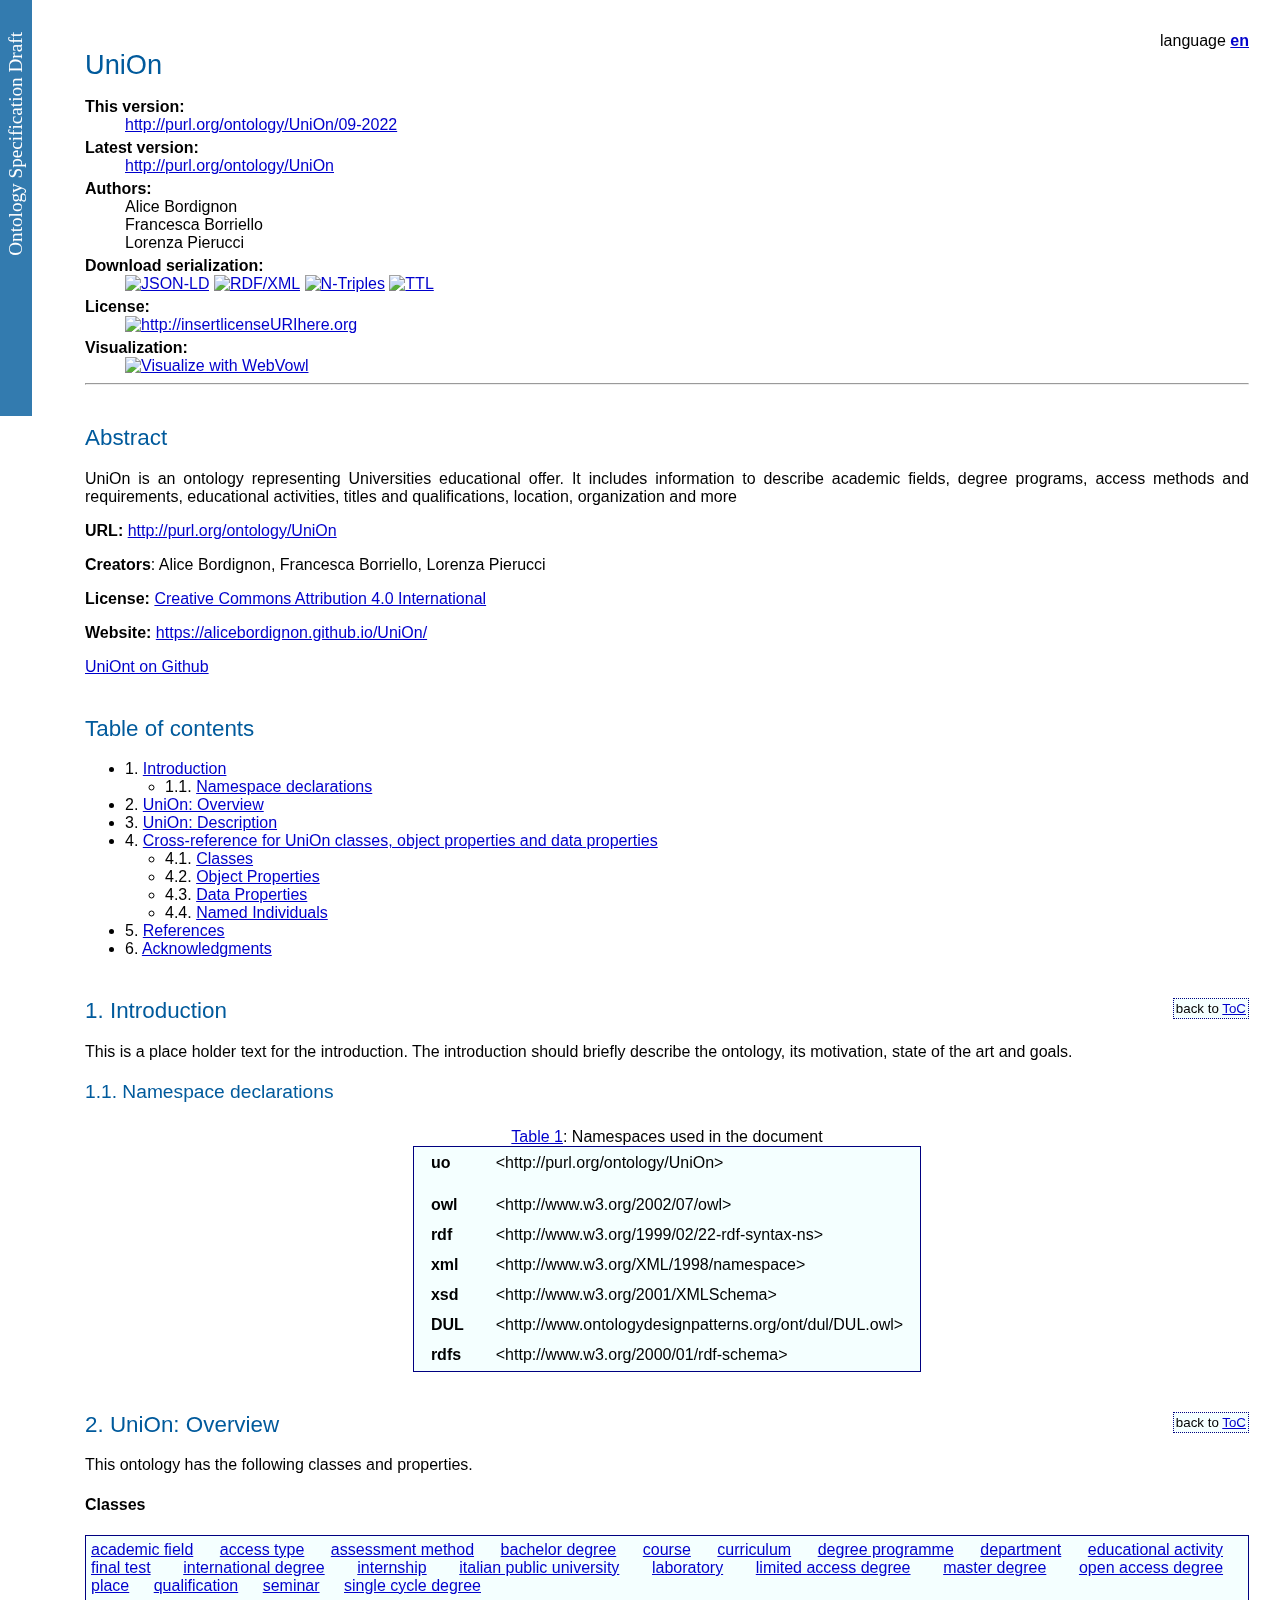
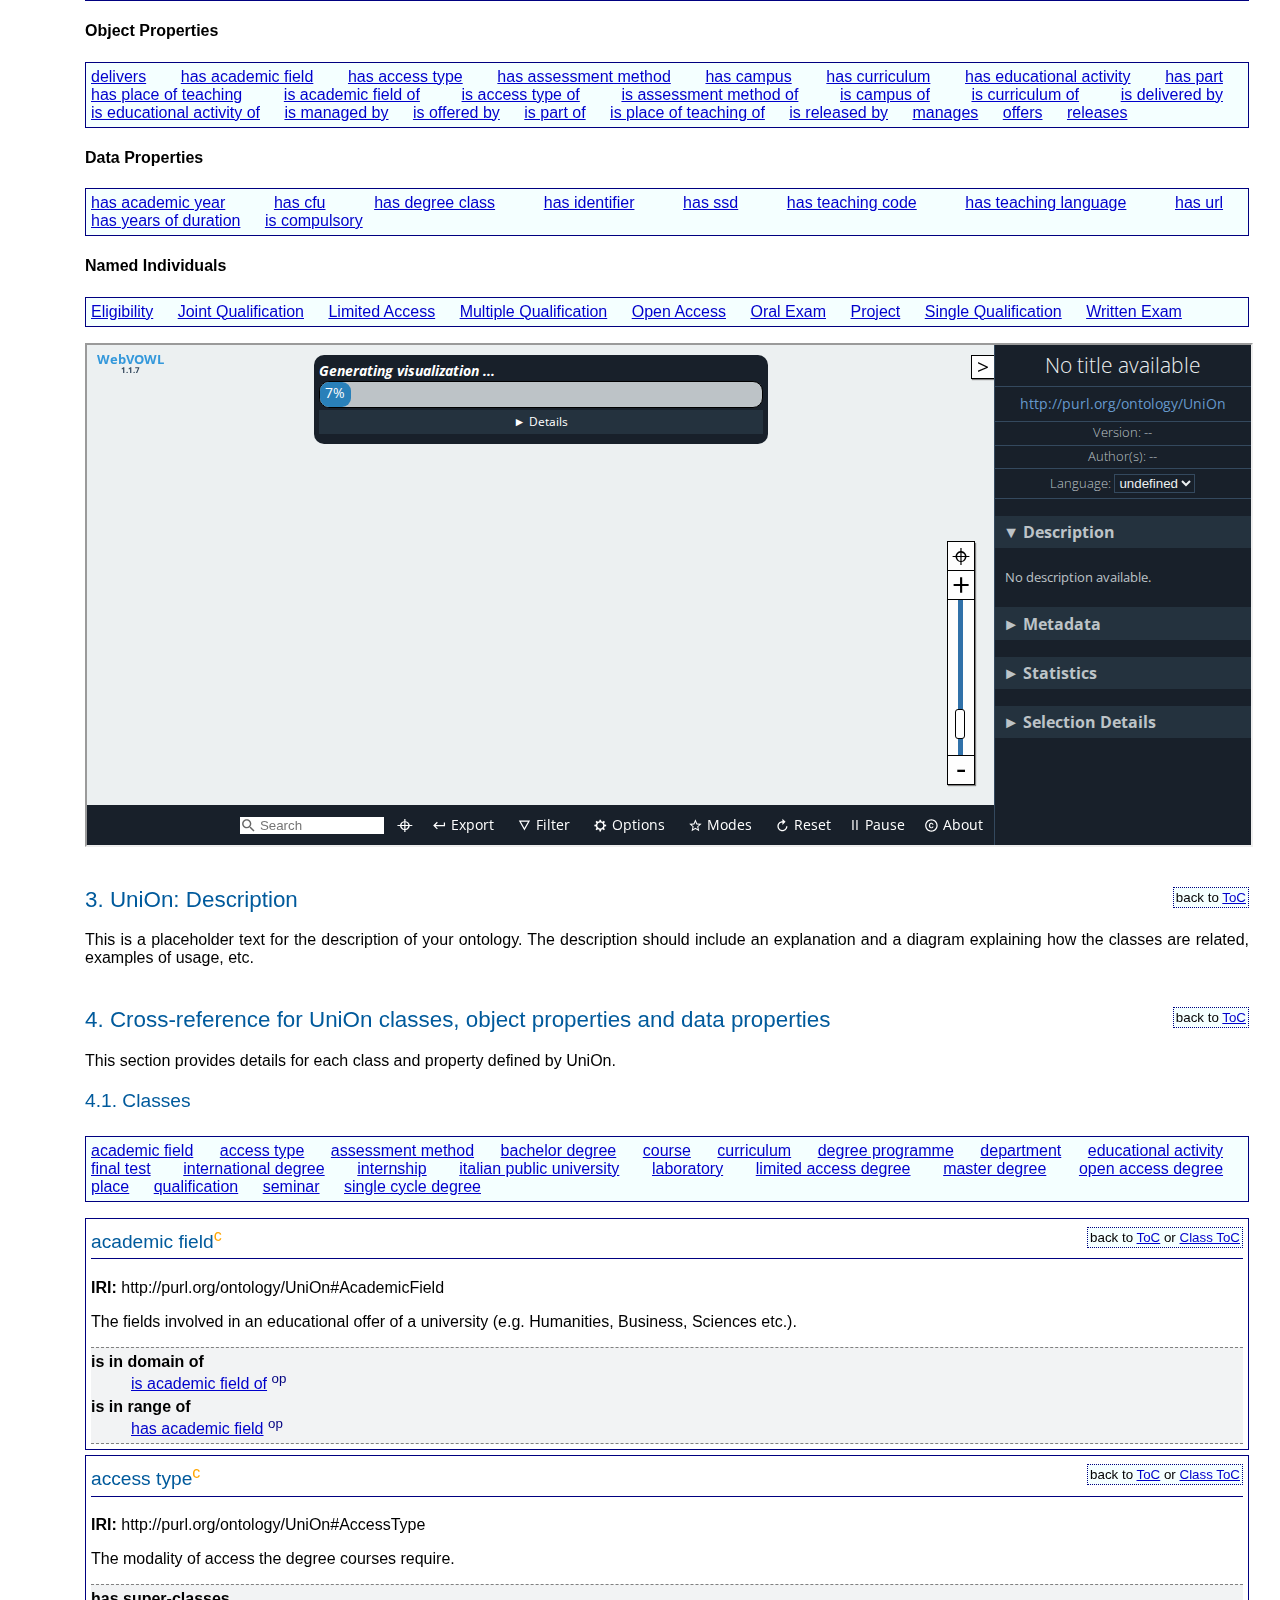
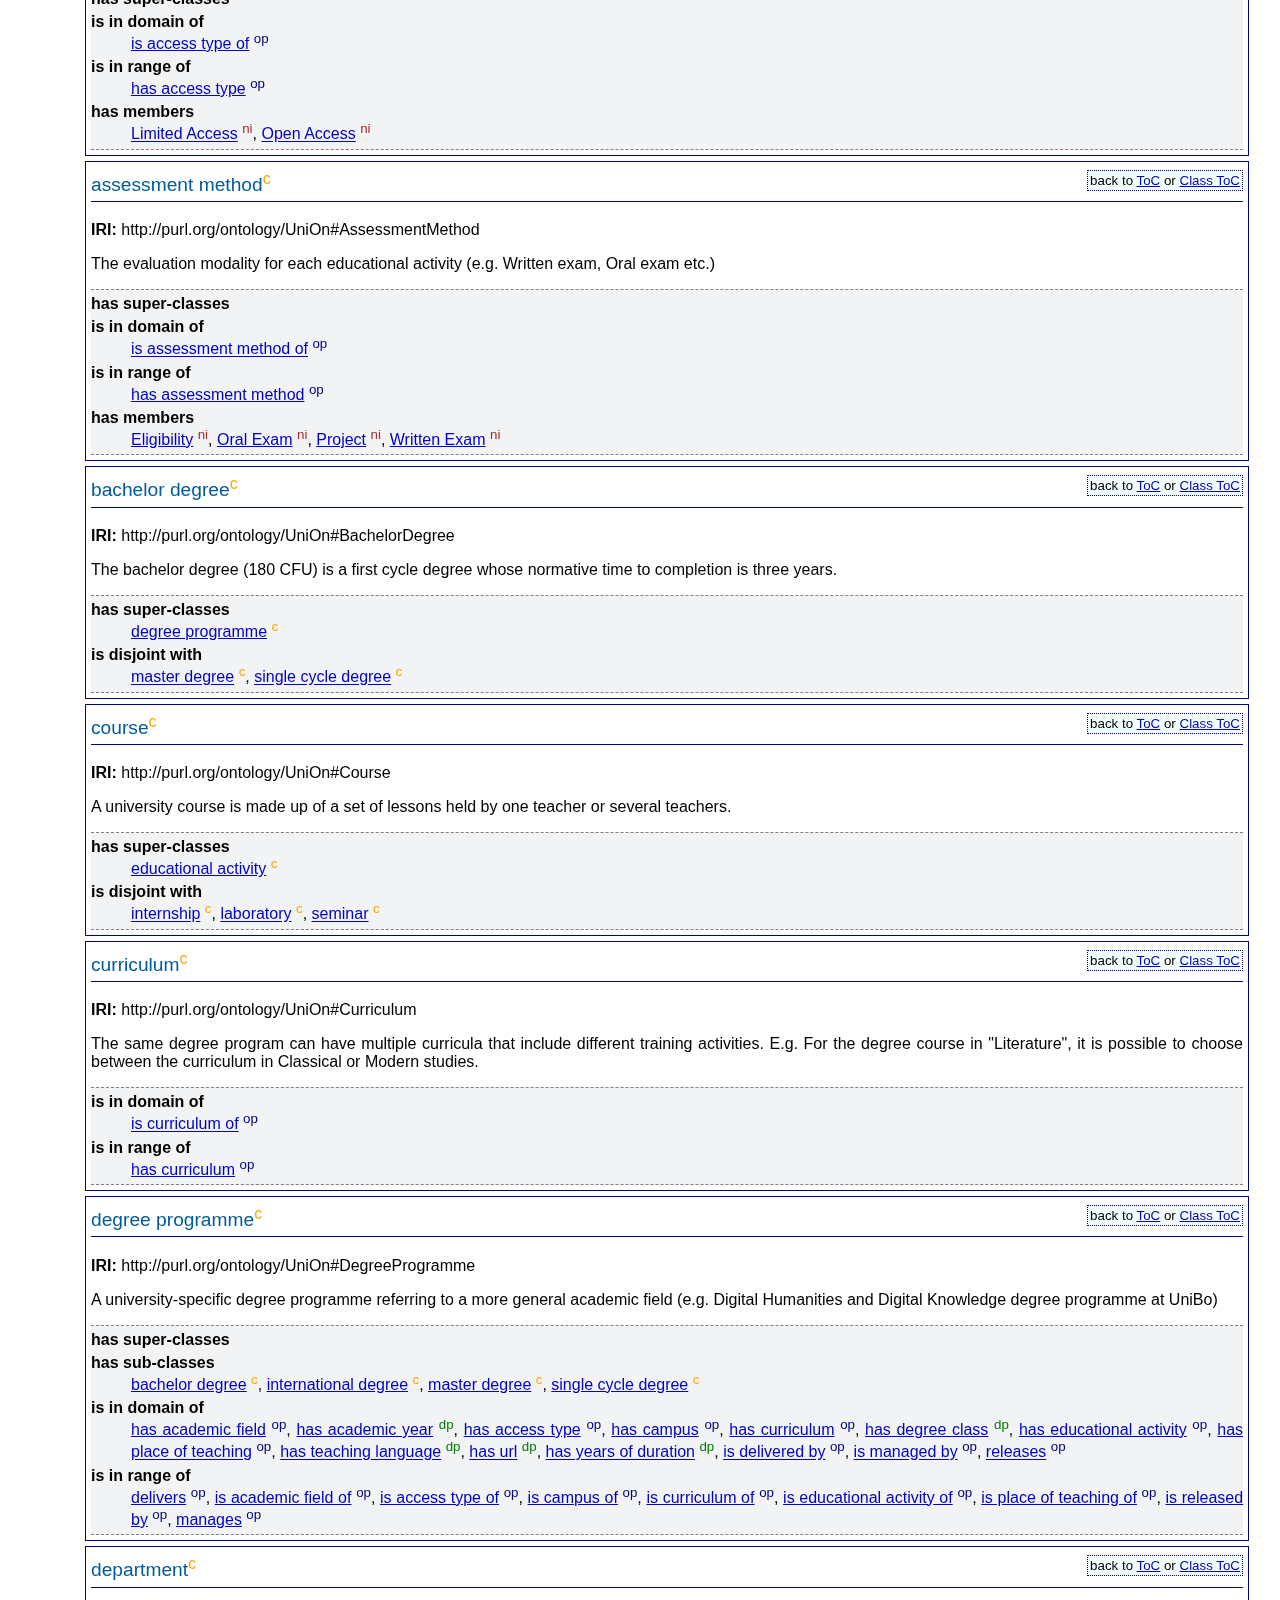
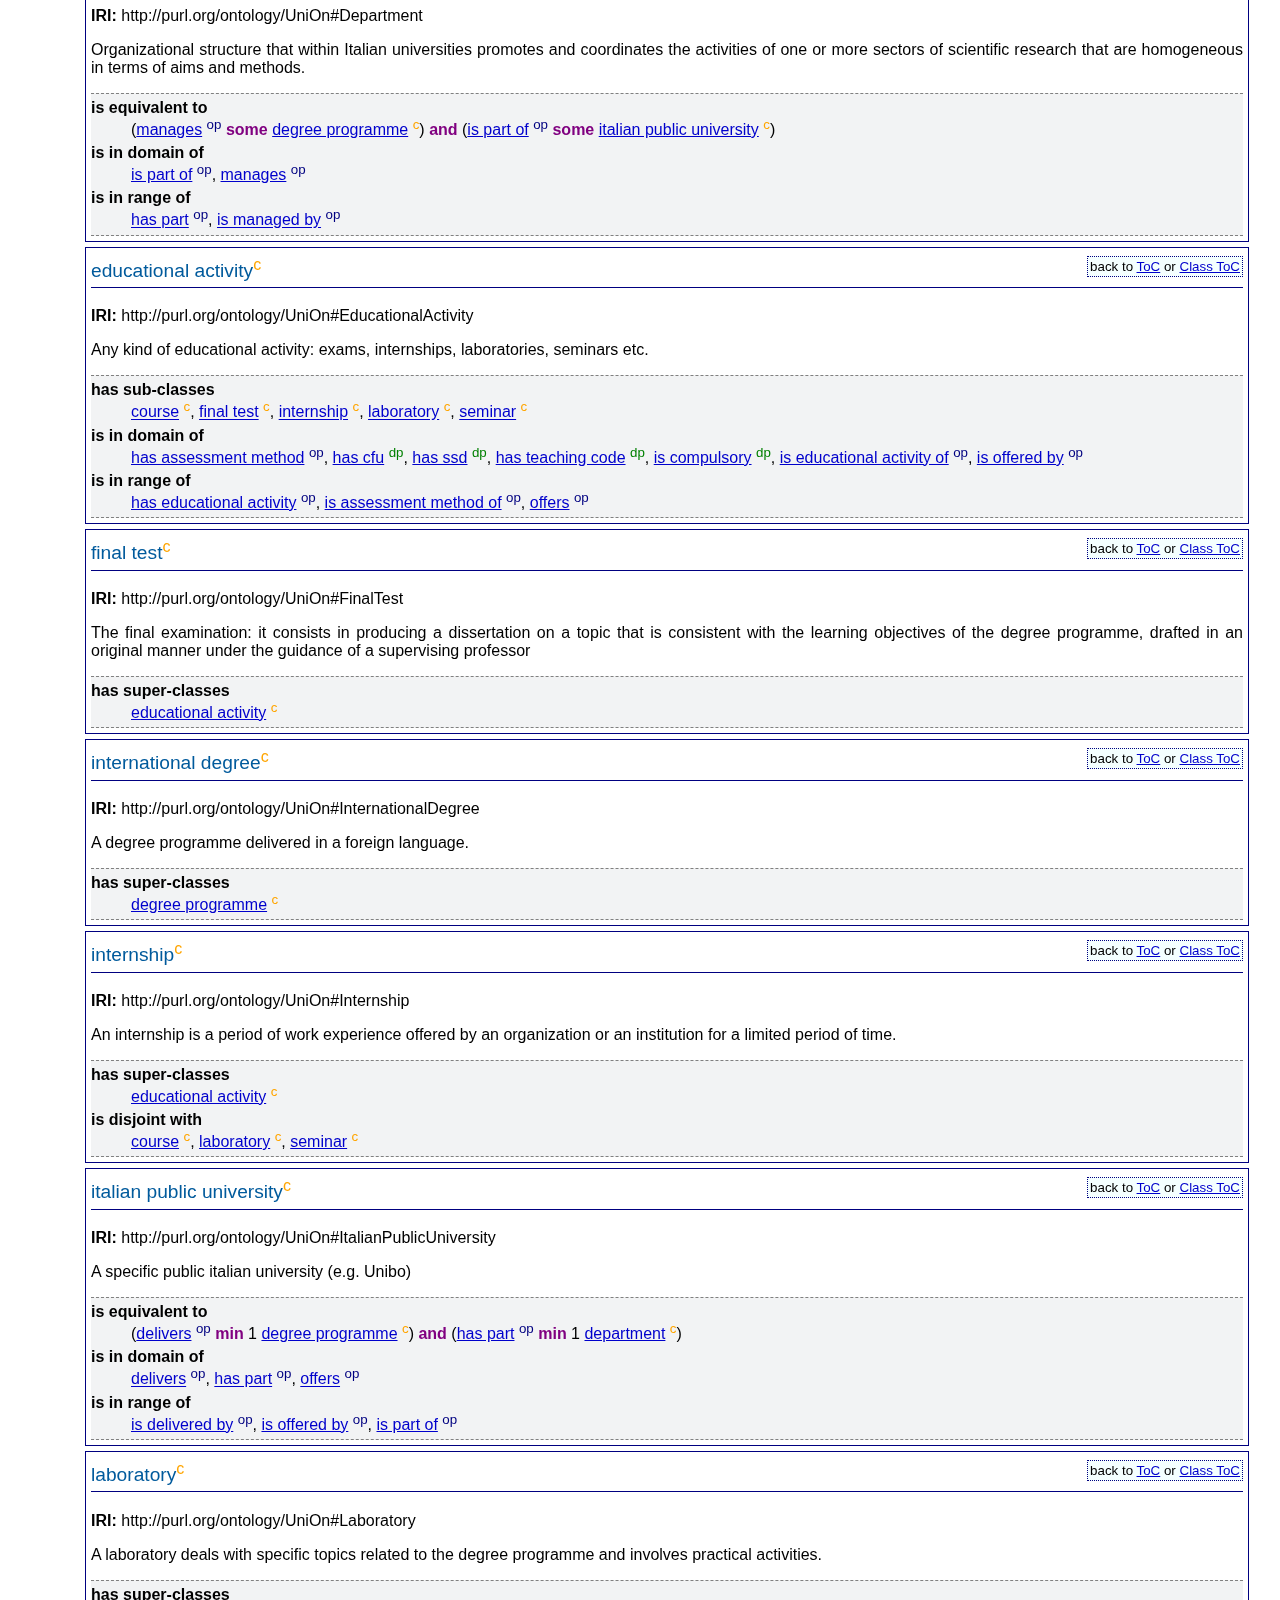
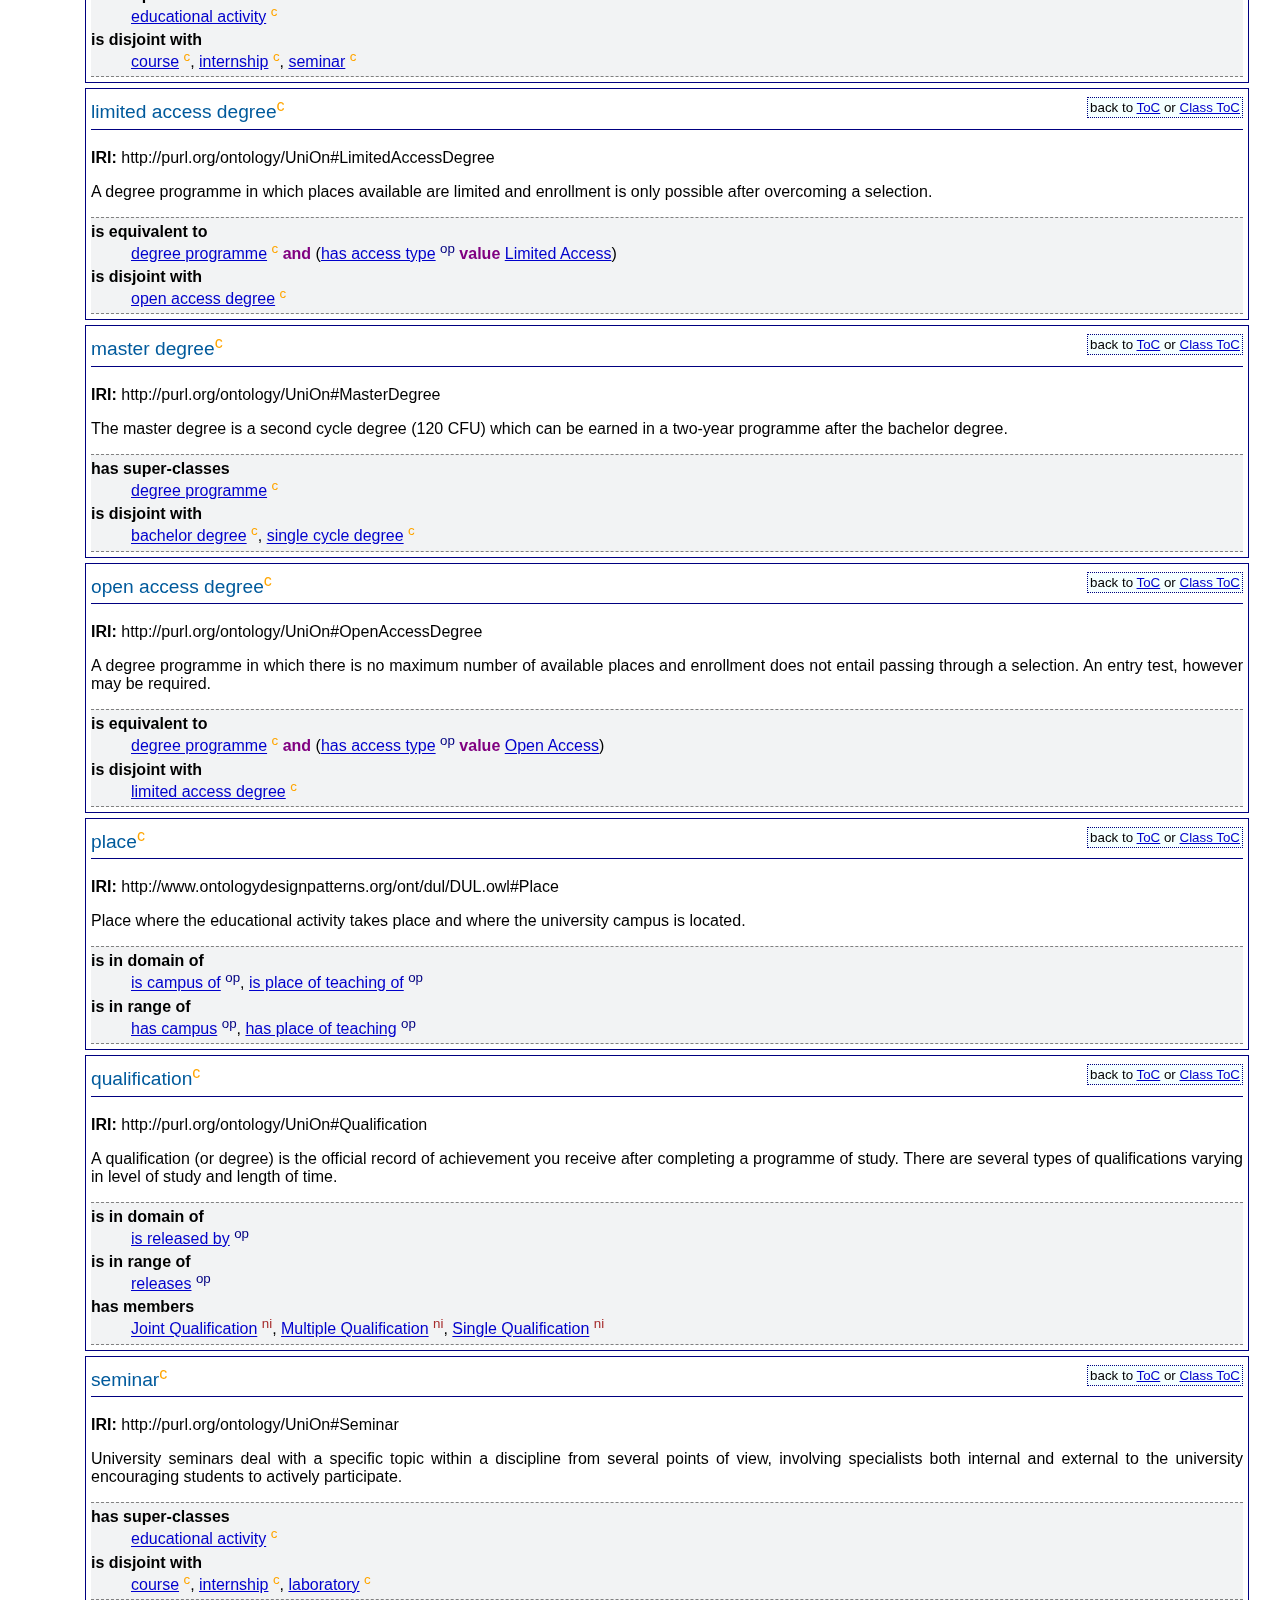
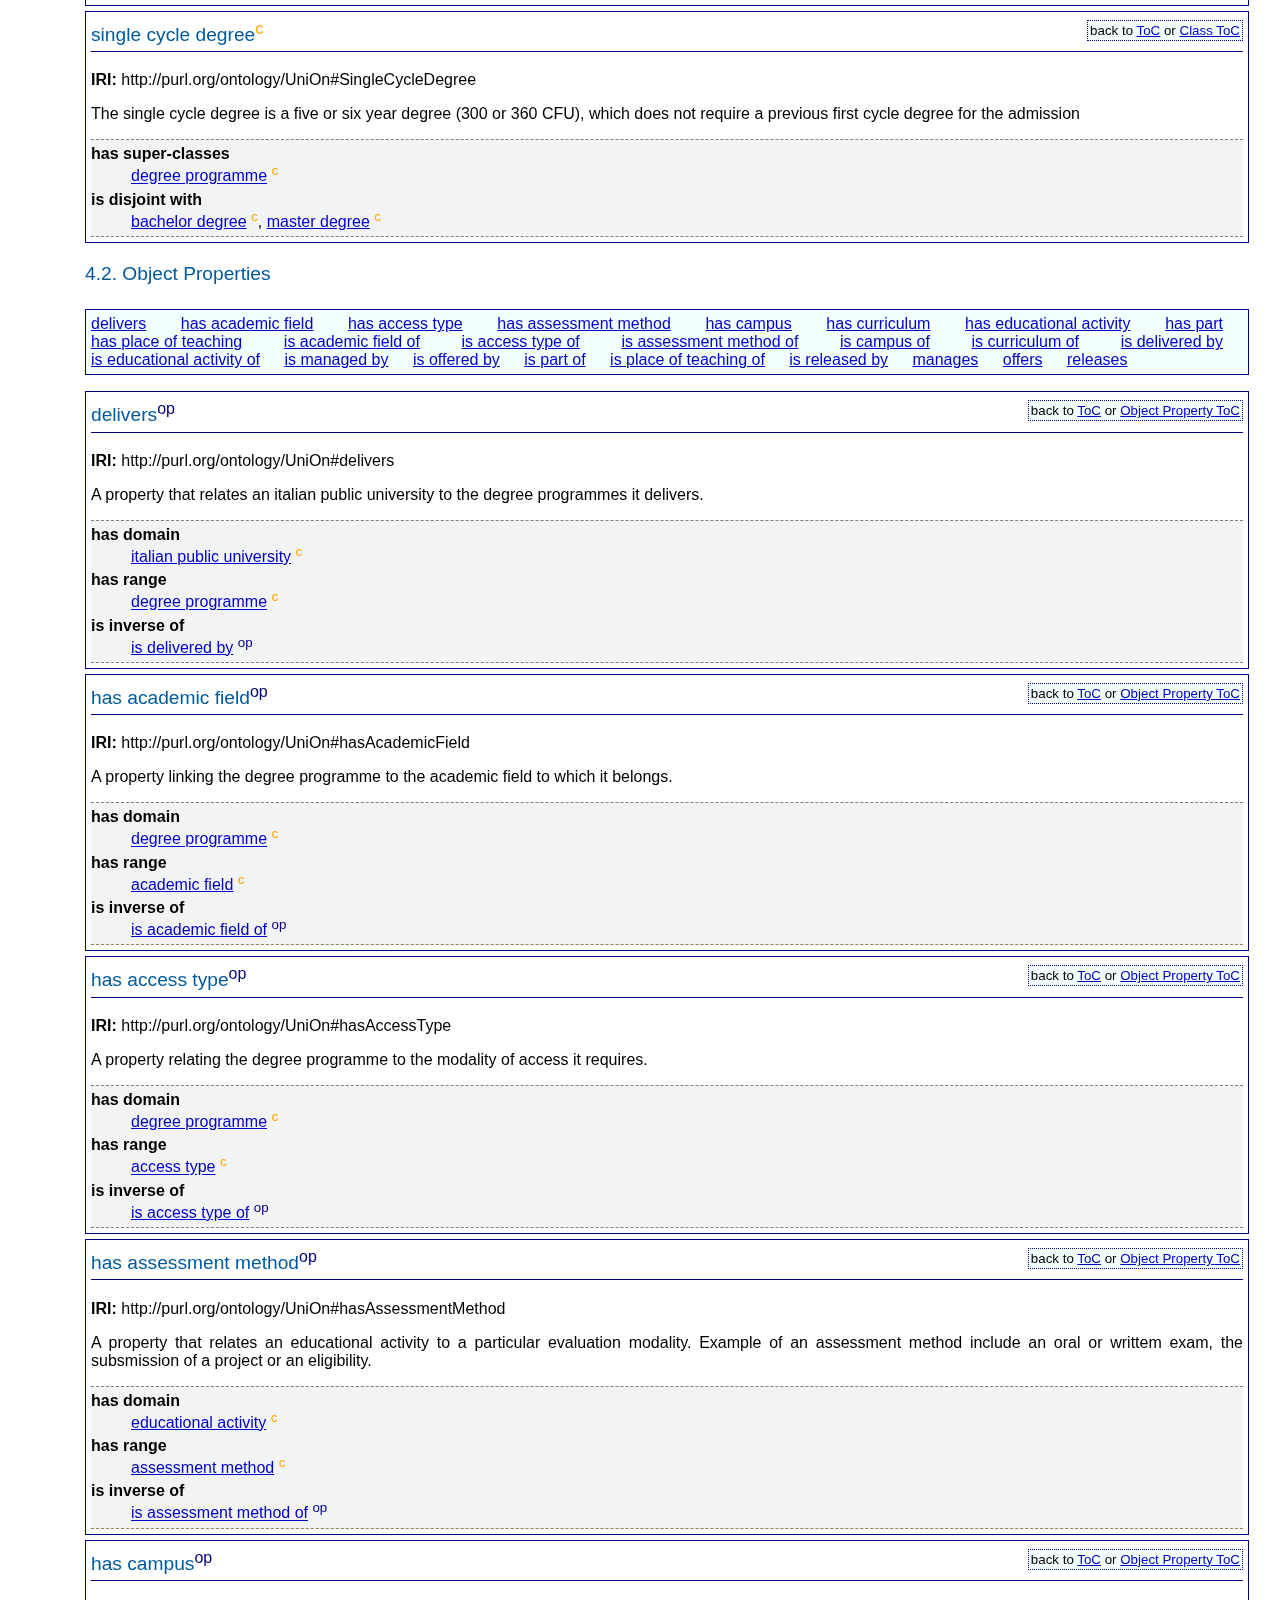
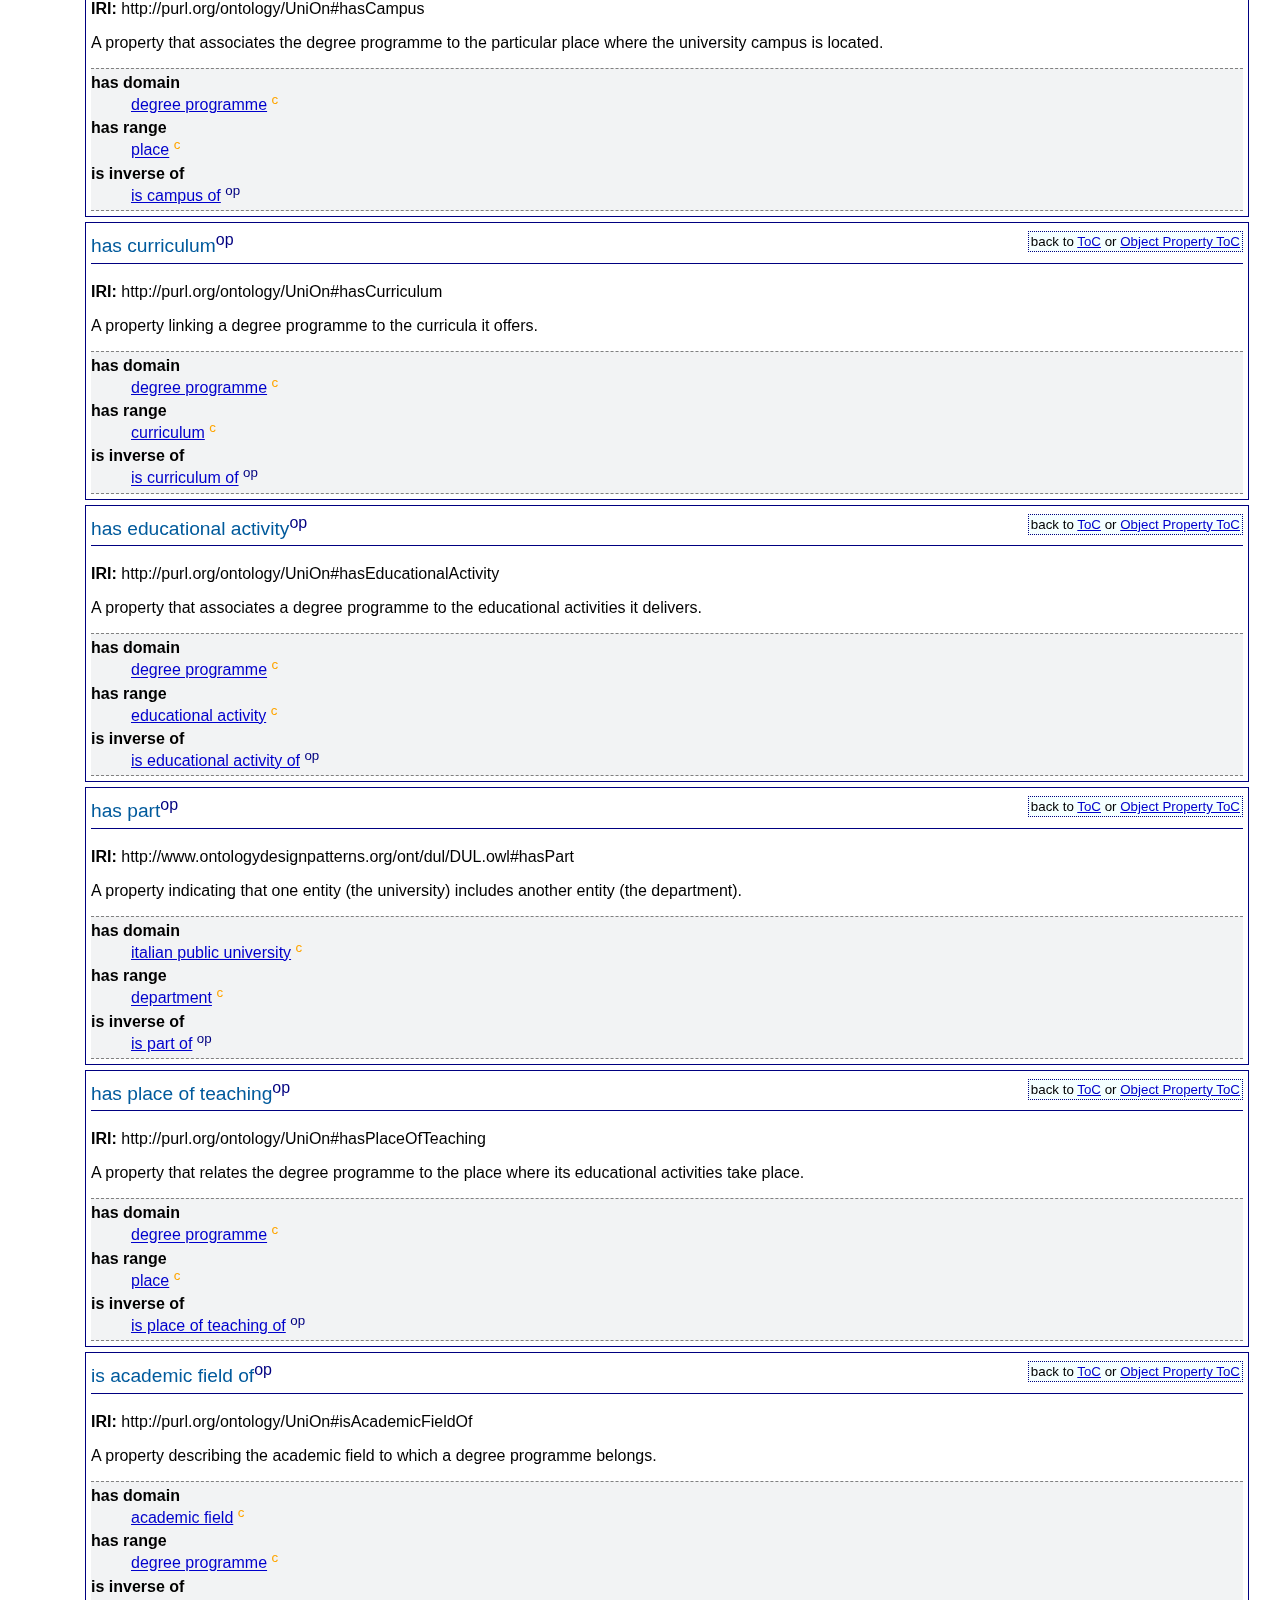
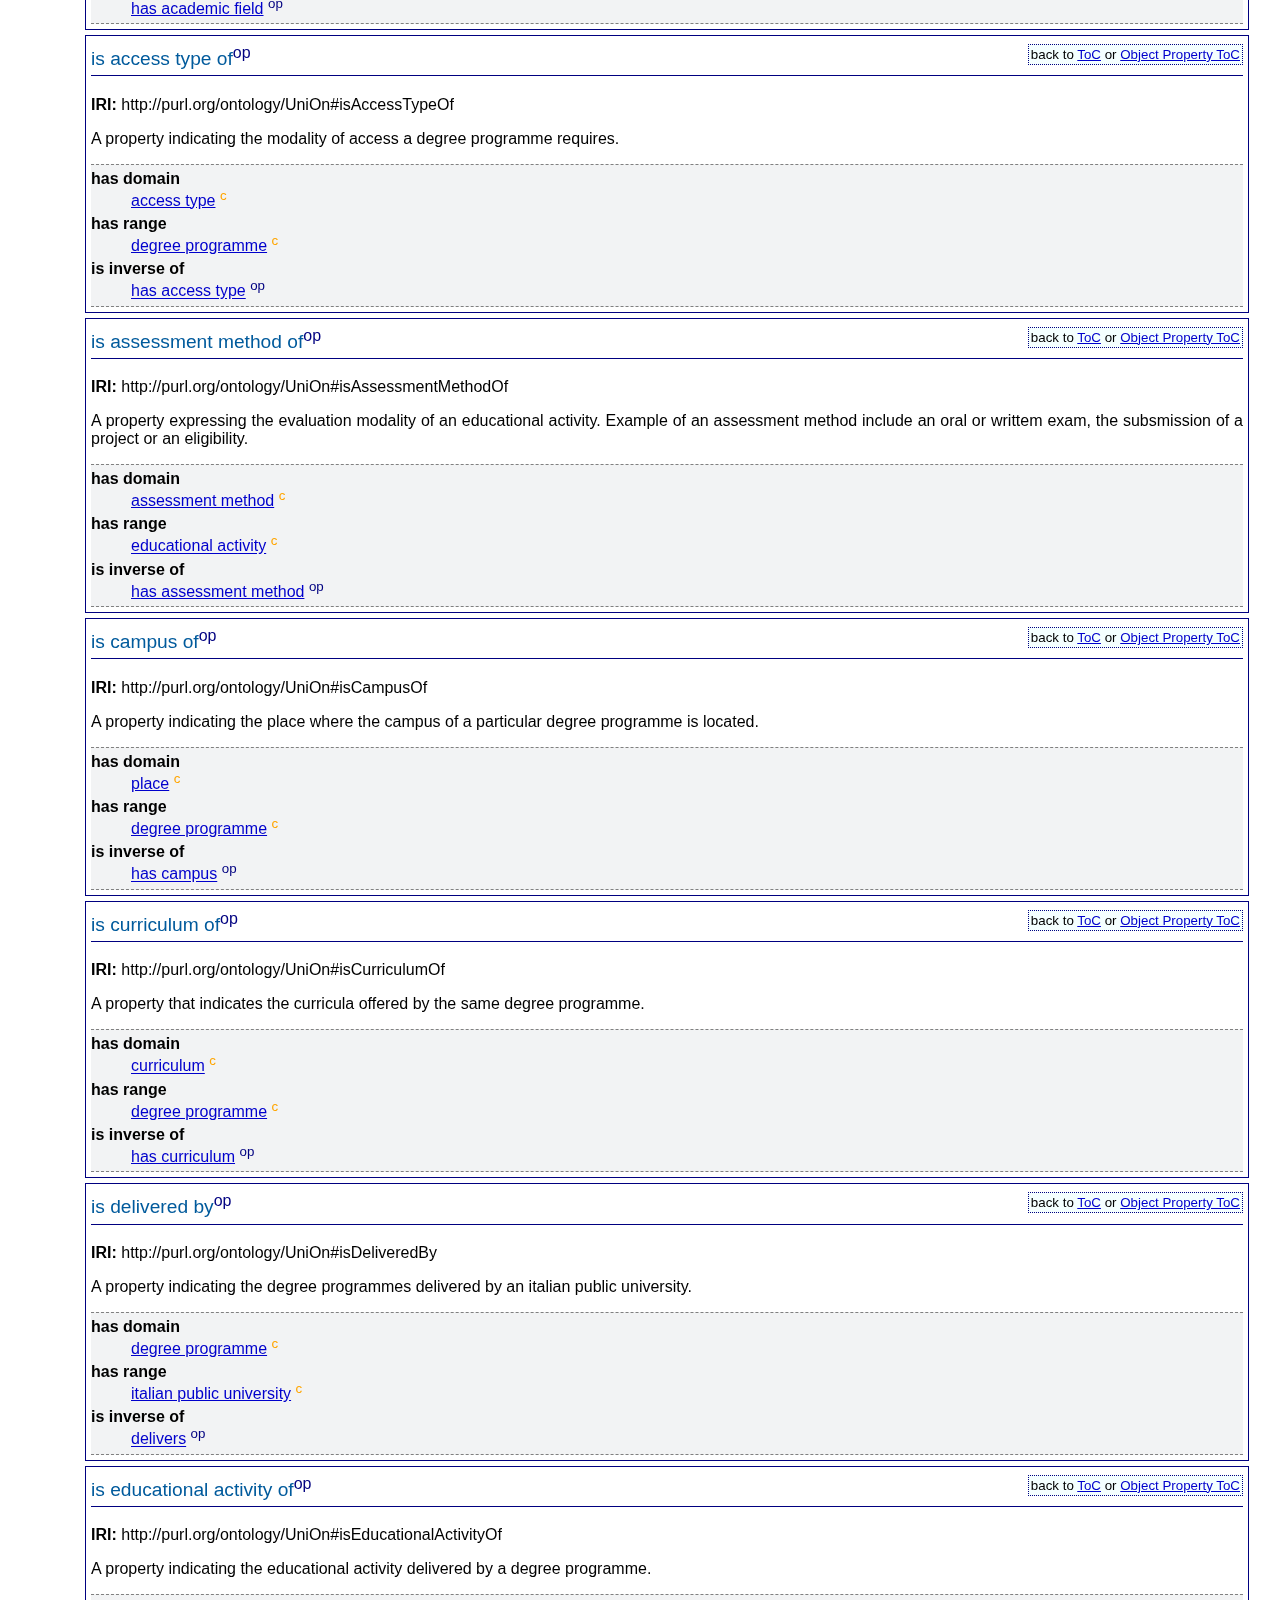
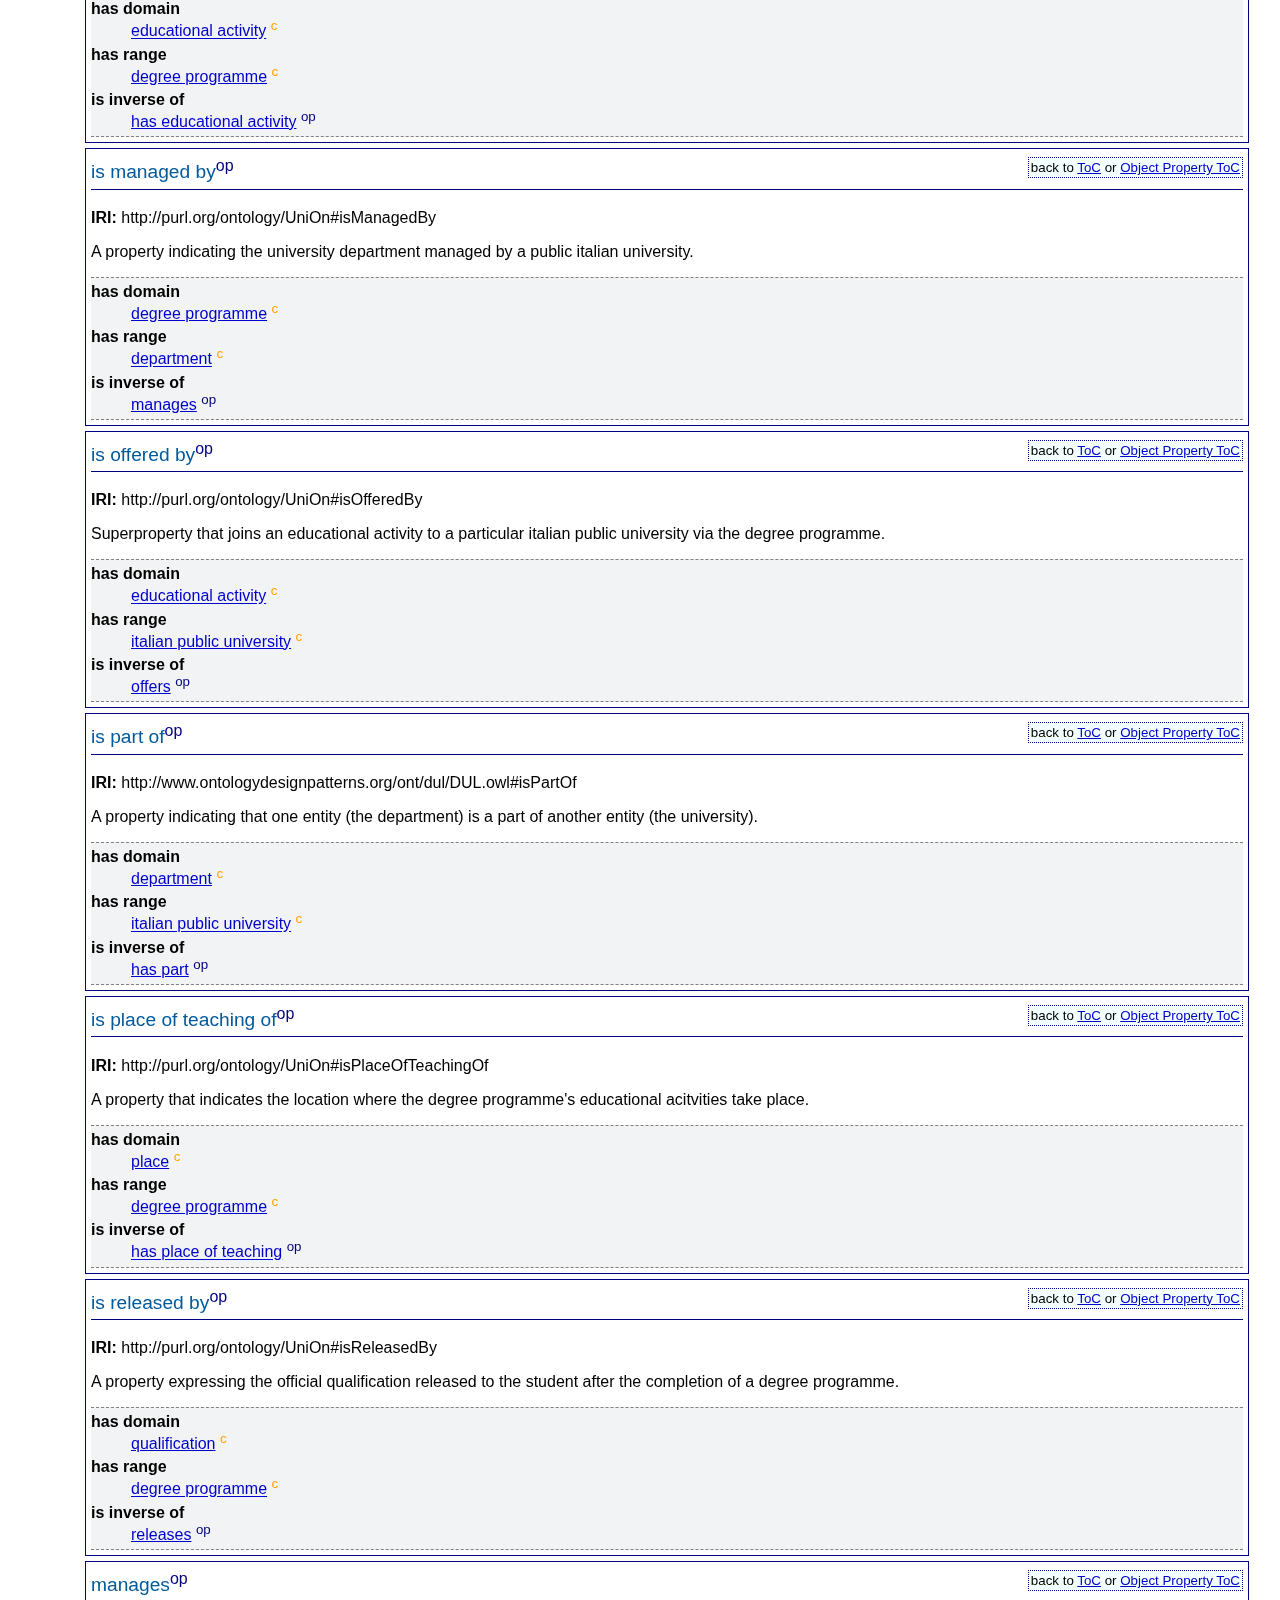
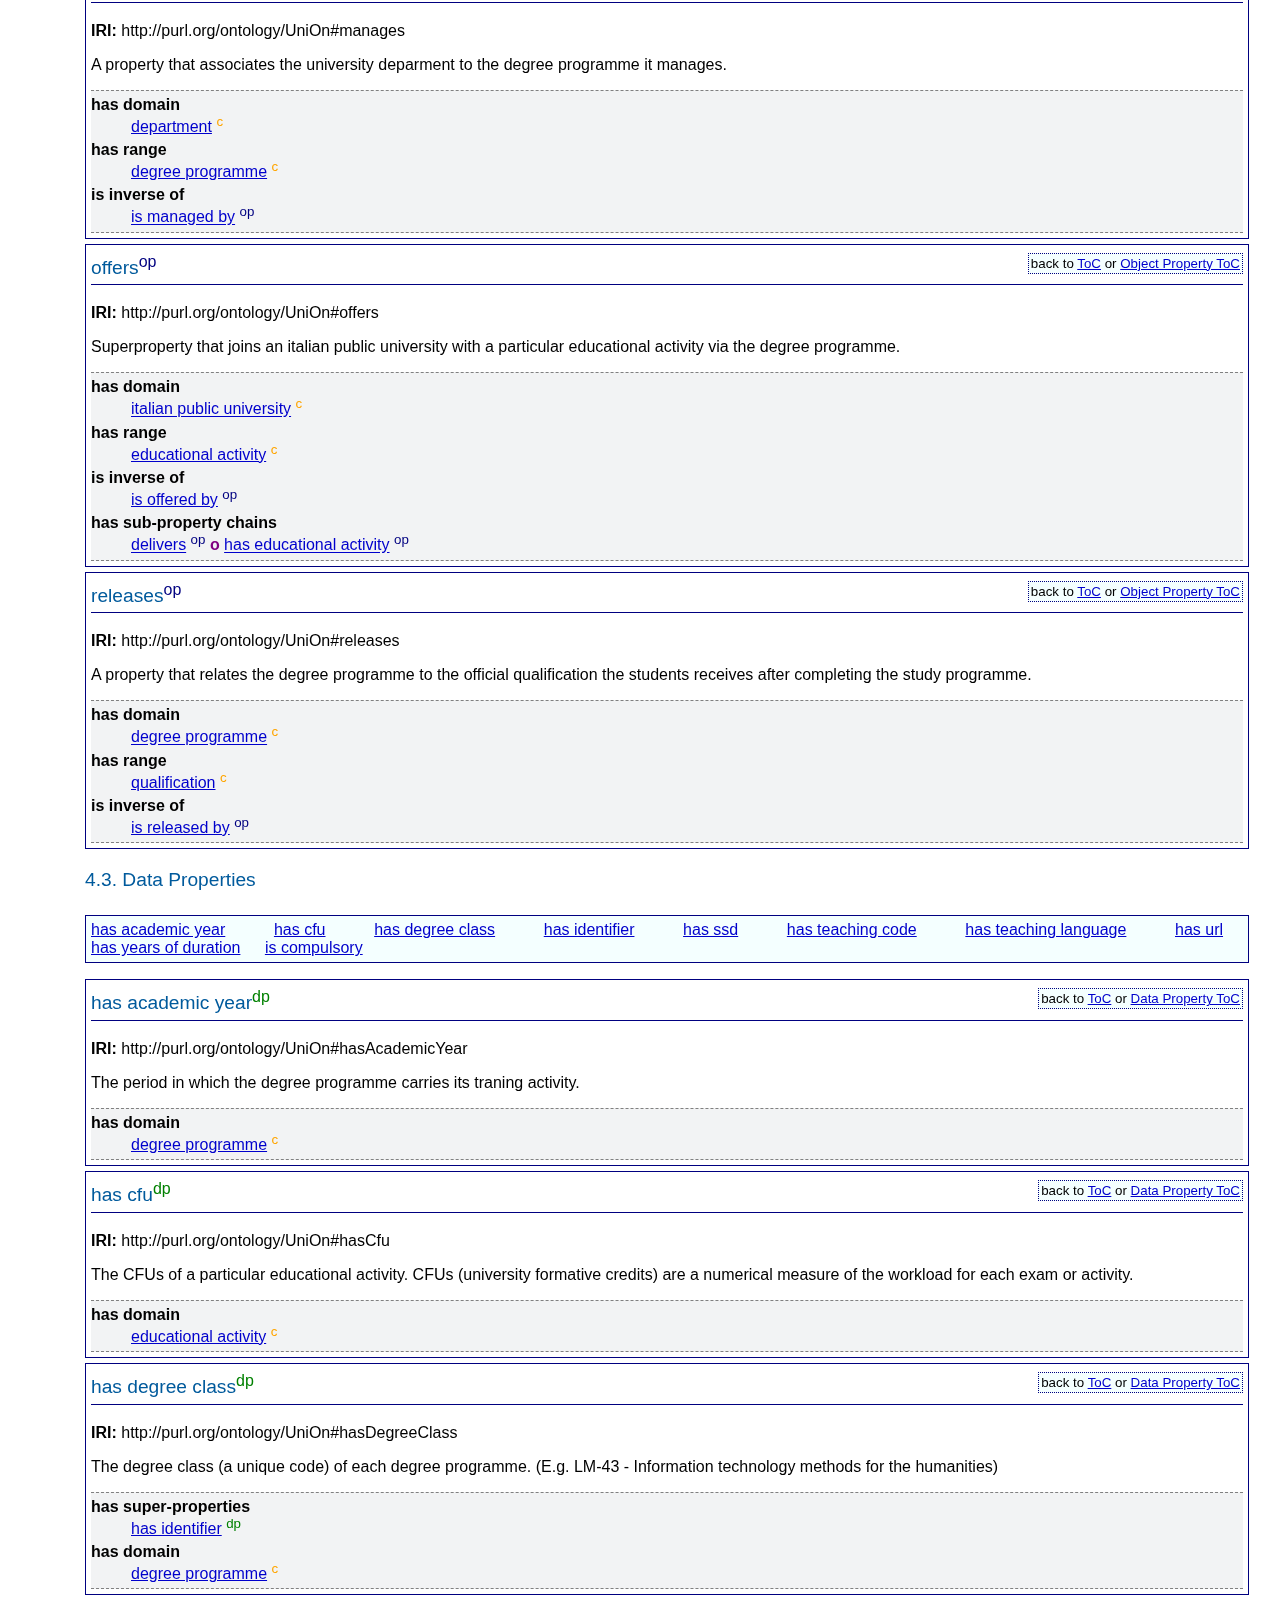
==== myDocumentation/index-en.html @ 6f88eda5 "up" ====
<!DOCTYPE html>
<html>
<head>
<meta http-equiv="content-type" content="text/html; charset=UTF-8" />
 <link rel="stylesheet" href="resources/primer.css" media="screen" />    <link rel="stylesheet" href="resources/rec.css" media="screen" />    <link rel="stylesheet" href="resources/extra.css" media="screen" />    <link rel="stylesheet" href="resources/owl.css" media="screen" />    <title>UniOn</title>


<!-- SCHEMA.ORG METADATA -->
<script type="application/ld+json">{"@context":"https://schema.org","@type":"TechArticle","url":"http://purl.org/ontology/UniOn","image":"http://vowl.visualdataweb.org/webvowl/#iri=http://purl.org/ontology/UniOn","name":"UniOn", "headline":"UniOn is an ontology representing Universities educational offer. It includes information to describe academic fields, degree programs, access methods and requirements, educational activities, titles and qualifications, location, organization and more", "datePublished":"Sat Sep 03 18:52:48 CEST 2022"}</script>

<script src="resources/jquery.js"></script>
<script src="resources/marked.min.js"></script>
    <script>
function loadHash() {
  jQuery(".markdown").each(function(el){jQuery(this).after(marked(jQuery(this).text())).remove()});
	var hash = location.hash;
	if($(hash).offset()!=null){
	  $('html, body').animate({scrollTop: $(hash).offset().top}, 0);
}
	loadTOC();
}
function loadTOC(){
	//process toc dynamically
	  var t='<h2>Table of contents</h2><ul>';i = 1;j=0;
	  jQuery(".list").each(function(){
		if(jQuery(this).is('h2')){
			if(j>0){
				t+='</ul>';
				j=0;
			}
			t+= '<li>'+i+'. <a href=#'+ jQuery(this).attr('id')+'>'+ jQuery(this).ignore("span").text()+'</a></li>';
			i++;
		}
		if(jQuery(this).is('h3')){
			if(j==0){
				t+='<ul>';
			}
			j++;
			t+= '<li>'+(i-1)+'.'+j+'. '+'<a href=#'+ jQuery(this).attr('id')+'>'+ jQuery(this).ignore("span").text()+'</a></li>';
		}
	  });
	  t+='</ul>';
	  $("#toc").html(t);
}
$(function(){
    loadHash();
}); $.fn.ignore = function(sel){
        return this.clone().find(sel||">*").remove().end();
 };
   </script>
  </head>

<body>
<div class="container">
<div class="head">
<div style="float:right">language <a href="index-en.html"><b>en</b></a> </div>
<h1>UniOn</h1>


<dl>
<dt>This version:</dt>
<dd><a href="http://purl.org/ontology/UniOn/09-2022">http://purl.org/ontology/UniOn/09-2022</a></dd>
<dt>Latest version:</dt>
<dd><a href="http://purl.org/ontology/UniOn">http://purl.org/ontology/UniOn</a></dd>
<dt>Authors:</dt>
<dd>Alice Bordignon</dd>
<dd>Francesca Borriello</dd>
<dd>Lorenza Pierucci</dd>
<dt>Download serialization:</dt><dd><span><a href="ontology.jsonld" target="_blank"><img src="https://img.shields.io/badge/Format-JSON_LD-blue.svg" alt="JSON-LD" /></a> </span><span><a href="ontology.rdf" target="_blank"><img src="https://img.shields.io/badge/Format-RDF/XML-blue.svg" alt="RDF/XML" /></a> </span><span><a href="ontology.nt" target="_blank"><img src="https://img.shields.io/badge/Format-N_Triples-blue.svg" alt="N-Triples" /></a> </span><span><a href="ontology.ttl" target="_blank"><img src="https://img.shields.io/badge/Format-TTL-blue.svg" alt="TTL" /></a> </span></dd><dt>License:</dt><dd><a href="http://insertlicenseURIhere.org" target="_blank"><img src="https://img.shields.io/badge/License-license%20name%20goes%20here-blue.svg" alt="http://insertlicenseURIhere.org" /></a>
</dd><dt>Visualization:</dt><dd><a href="webvowl/index.html#" target="_blank"><img src="https://img.shields.io/badge/Visualize_with-WebVowl-blue.svg" alt="Visualize with WebVowl" /></a></dd>
<!-- <dt>Evaluation:</dt><dd><a href="OOPSEvaluation/oopsEval.html#" target="_blank"><img src="https://img.shields.io/badge/Evaluate_with-OOPS! (OntOlogy Pitfall Scanner!)-blue.svg" alt="Evaluate with OOPS!" /></a></dd> --></dl>

<hr/>
</div>
<div class="status">
<div>
<span>Ontology Specification Draft</span>
</div>
</div>     <div id="abstract"><h2>Abstract</h2><span class="markdown">
UniOn is an ontology representing Universities educational offer. It includes information to describe academic fields, degree programs, access methods and requirements, educational activities, titles and qualifications, location, organization and more</span>
<p><strong>URL:</strong> <a href="http://purl.org/ontology/UniOn">http://purl.org/ontology/UniOn</a></p>
<p><strong>Creators</strong>: Alice Bordignon, Francesca Borriello, Lorenza Pierucci </p>
<p><strong>License:</strong> <a href="https://creativecommons.org/licenses/by/4.0/legalcode">Creative Commons Attribution 4.0 International</a></p>
<p><strong>Website:</strong> <a href="https://alicebordignon.github.io/UniOn/">https://alicebordignon.github.io/UniOn/</a></p>
<p> <a href="https://github.com/alicebordignon/KRKE-RDF">UniOnt on Github</a></p>
</div>
<div id="toc"></div>

<!--INTRODUCTION SECTION-->
    <div id="introduction"><h2 id="intro" class="list">Introduction <span class="backlink"> back to <a href="#toc">ToC</a></span></h2>
<span class="markdown">
This is a place holder text for the introduction. The introduction should briefly describe the ontology, its motivation, state of the art and goals.</span>
<div id="namespacedeclarations">
<h3 id="ns" class="list">Namespace declarations</h3>
<div id="ns" align="center">
<table>
<caption> <a href="#ns"> Table 1</a>: Namespaces used in the document </caption>
<tbody>
<tr><td><b>uo</b></td><td>&lt;http://purl.org/ontology/UniOn&gt;</td></tr>
<tr><td></td><td></td></tr>
<tr><td><b>owl</b></td><td>&lt;http://www.w3.org/2002/07/owl&gt;</td></tr>
<tr><td><b>rdf</b></td><td>&lt;http://www.w3.org/1999/02/22-rdf-syntax-ns&gt;</td></tr>
<tr><td><b>xml</b></td><td>&lt;http://www.w3.org/XML/1998/namespace&gt;</td></tr>
<tr><td><b>xsd</b></td><td>&lt;http://www.w3.org/2001/XMLSchema&gt;</td></tr>
<tr><td><b>DUL</b></td><td>&lt;http://www.ontologydesignpatterns.org/ont/dul/DUL.owl&gt;</td></tr>
<tr><td><b>rdfs</b></td><td>&lt;http://www.w3.org/2000/01/rdf-schema&gt;</td></tr>
</tbody>
</table>
</div>
</div>
</div>


<!--OVERVIEW SECTION-->
    <div id="overview"><h2 id="overv" class="list">UniOn: Overview <span class="backlink"> back to <a href="#toc">ToC</a></span></h2>
<span class="markdown">
This ontology has the following classes and properties.</span>
<h4>Classes</h4>
<ul xmlns:xsi="http://www.w3.org/2001/XMLSchema-instance" class="hlist">
   <li>
      <a href="#AcademicField" title="http://purl.org/ontology/UniOn#AcademicField">
         <span>academic field</span>
      </a>
   </li>
   <li>
      <a href="#AccessType" title="http://purl.org/ontology/UniOn#AccessType">
         <span>access type</span>
      </a>
   </li>
   <li>
      <a href="#AssessmentMethod" title="http://purl.org/ontology/UniOn#AssessmentMethod">
         <span>assessment method</span>
      </a>
   </li>
   <li>
      <a href="#BachelorDegree" title="http://purl.org/ontology/UniOn#BachelorDegree">
         <span>bachelor degree</span>
      </a>
   </li>
   <li>
      <a href="#Course" title="http://purl.org/ontology/UniOn#Course">
         <span>course</span>
      </a>
   </li>
   <li>
      <a href="#Curriculum" title="http://purl.org/ontology/UniOn#Curriculum">
         <span>curriculum</span>
      </a>
   </li>
   <li>
      <a href="#DegreeProgramme" title="http://purl.org/ontology/UniOn#DegreeProgramme">
         <span>degree programme</span>
      </a>
   </li>
   <li>
      <a href="#Department" title="http://purl.org/ontology/UniOn#Department">
         <span>department</span>
      </a>
   </li>
   <li>
      <a href="#EducationalActivity"
         title="http://purl.org/ontology/UniOn#EducationalActivity">
         <span>educational activity</span>
      </a>
   </li>
   <li>
      <a href="#FinalTest" title="http://purl.org/ontology/UniOn#FinalTest">
         <span>final test</span>
      </a>
   </li>
   <li>
      <a href="#InternationalDegree"
         title="http://purl.org/ontology/UniOn#InternationalDegree">
         <span>international degree</span>
      </a>
   </li>
   <li>
      <a href="#Internship" title="http://purl.org/ontology/UniOn#Internship">
         <span>internship</span>
      </a>
   </li>
   <li>
      <a href="#ItalianPublicUniversity"
         title="http://purl.org/ontology/UniOn#ItalianPublicUniversity">
         <span>italian public university</span>
      </a>
   </li>
   <li>
      <a href="#Laboratory" title="http://purl.org/ontology/UniOn#Laboratory">
         <span>laboratory</span>
      </a>
   </li>
   <li>
      <a href="#LimitedAccessDegree"
         title="http://purl.org/ontology/UniOn#LimitedAccessDegree">
         <span>limited access degree</span>
      </a>
   </li>
   <li>
      <a href="#MasterDegree" title="http://purl.org/ontology/UniOn#MasterDegree">
         <span>master degree</span>
      </a>
   </li>
   <li>
      <a href="#OpenAccessDegree" title="http://purl.org/ontology/UniOn#OpenAccessDegree">
         <span>open access degree</span>
      </a>
   </li>
   <li>
      <a href="#http://www.ontologydesignpatterns.org/ont/dul/DUL.owl#Place"
         title="http://www.ontologydesignpatterns.org/ont/dul/DUL.owl#Place">
         <span>place</span>
      </a>
   </li>
   <li>
      <a href="#Qualification" title="http://purl.org/ontology/UniOn#Qualification">
         <span>qualification</span>
      </a>
   </li>
   <li>
      <a href="#Seminar" title="http://purl.org/ontology/UniOn#Seminar">
         <span>seminar</span>
      </a>
   </li>
   <li>
      <a href="#SingleCycleDegree" title="http://purl.org/ontology/UniOn#SingleCycleDegree">
         <span>single cycle degree</span>
      </a>
   </li>
</ul><h4>Object Properties</h4><ul xmlns:xsi="http://www.w3.org/2001/XMLSchema-instance" class="hlist">
   <li>
      <a href="#delivers" title="http://purl.org/ontology/UniOn#delivers">
         <span>delivers</span>
      </a>
   </li>
   <li>
      <a href="#hasAcademicField" title="http://purl.org/ontology/UniOn#hasAcademicField">
         <span>has academic field</span>
      </a>
   </li>
   <li>
      <a href="#hasAccessType" title="http://purl.org/ontology/UniOn#hasAccessType">
         <span>has access type</span>
      </a>
   </li>
   <li>
      <a href="#hasAssessmentMethod"
         title="http://purl.org/ontology/UniOn#hasAssessmentMethod">
         <span>has assessment method</span>
      </a>
   </li>
   <li>
      <a href="#hasCampus" title="http://purl.org/ontology/UniOn#hasCampus">
         <span>has campus</span>
      </a>
   </li>
   <li>
      <a href="#hasCurriculum" title="http://purl.org/ontology/UniOn#hasCurriculum">
         <span>has curriculum</span>
      </a>
   </li>
   <li>
      <a href="#hasEducationalActivity"
         title="http://purl.org/ontology/UniOn#hasEducationalActivity">
         <span>has educational activity</span>
      </a>
   </li>
   <li>
      <a href="#http://www.ontologydesignpatterns.org/ont/dul/DUL.owl#hasPart"
         title="http://www.ontologydesignpatterns.org/ont/dul/DUL.owl#hasPart">
         <span>has part</span>
      </a>
   </li>
   <li>
      <a href="#hasPlaceOfTeaching"
         title="http://purl.org/ontology/UniOn#hasPlaceOfTeaching">
         <span>has place of teaching</span>
      </a>
   </li>
   <li>
      <a href="#isAcademicFieldOf" title="http://purl.org/ontology/UniOn#isAcademicFieldOf">
         <span>is academic field of</span>
      </a>
   </li>
   <li>
      <a href="#isAccessTypeOf" title="http://purl.org/ontology/UniOn#isAccessTypeOf">
         <span>is access type of</span>
      </a>
   </li>
   <li>
      <a href="#isAssessmentMethodOf"
         title="http://purl.org/ontology/UniOn#isAssessmentMethodOf">
         <span>is assessment method of</span>
      </a>
   </li>
   <li>
      <a href="#isCampusOf" title="http://purl.org/ontology/UniOn#isCampusOf">
         <span>is campus of</span>
      </a>
   </li>
   <li>
      <a href="#isCurriculumOf" title="http://purl.org/ontology/UniOn#isCurriculumOf">
         <span>is curriculum of</span>
      </a>
   </li>
   <li>
      <a href="#isDeliveredBy" title="http://purl.org/ontology/UniOn#isDeliveredBy">
         <span>is delivered by</span>
      </a>
   </li>
   <li>
      <a href="#isEducationalActivityOf"
         title="http://purl.org/ontology/UniOn#isEducationalActivityOf">
         <span>is educational activity of</span>
      </a>
   </li>
   <li>
      <a href="#isManagedBy" title="http://purl.org/ontology/UniOn#isManagedBy">
         <span>is managed by</span>
      </a>
   </li>
   <li>
      <a href="#isOfferedBy" title="http://purl.org/ontology/UniOn#isOfferedBy">
         <span>is offered by</span>
      </a>
   </li>
   <li>
      <a href="#http://www.ontologydesignpatterns.org/ont/dul/DUL.owl#isPartOf"
         title="http://www.ontologydesignpatterns.org/ont/dul/DUL.owl#isPartOf">
         <span>is part of</span>
      </a>
   </li>
   <li>
      <a href="#isPlaceOfTeachingOf"
         title="http://purl.org/ontology/UniOn#isPlaceOfTeachingOf">
         <span>is place of teaching of</span>
      </a>
   </li>
   <li>
      <a href="#isReleasedBy" title="http://purl.org/ontology/UniOn#isReleasedBy">
         <span>is released by</span>
      </a>
   </li>
   <li>
      <a href="#manages" title="http://purl.org/ontology/UniOn#manages">
         <span>manages</span>
      </a>
   </li>
   <li>
      <a href="#offers" title="http://purl.org/ontology/UniOn#offers">
         <span>offers</span>
      </a>
   </li>
   <li>
      <a href="#releases" title="http://purl.org/ontology/UniOn#releases">
         <span>releases</span>
      </a>
   </li>
</ul><h4>Data Properties</h4><ul xmlns:xsi="http://www.w3.org/2001/XMLSchema-instance" class="hlist">
   <li>
      <a href="#hasAcademicYear" title="http://purl.org/ontology/UniOn#hasAcademicYear">
         <span>has academic year</span>
      </a>
   </li>
   <li>
      <a href="#hasCfu" title="http://purl.org/ontology/UniOn#hasCfu">
         <span>has cfu</span>
      </a>
   </li>
   <li>
      <a href="#hasDegreeClass" title="http://purl.org/ontology/UniOn#hasDegreeClass">
         <span>has degree class</span>
      </a>
   </li>
   <li>
      <a href="#hasIdentifier" title="http://purl.org/ontology/UniOn#hasIdentifier">
         <span>has identifier</span>
      </a>
   </li>
   <li>
      <a href="#hasSsd" title="http://purl.org/ontology/UniOn#hasSsd">
         <span>has ssd</span>
      </a>
   </li>
   <li>
      <a href="#hasTeachingCode" title="http://purl.org/ontology/UniOn#hasTeachingCode">
         <span>has teaching code</span>
      </a>
   </li>
   <li>
      <a href="#hasTeachingLanguage"
         title="http://purl.org/ontology/UniOn#hasTeachingLanguage">
         <span>has teaching language</span>
      </a>
   </li>
   <li>
      <a href="#hasUrl" title="http://purl.org/ontology/UniOn#hasUrl">
         <span>has url</span>
      </a>
   </li>
   <li>
      <a href="#hasYearsOfDuration"
         title="http://purl.org/ontology/UniOn#hasYearsOfDuration">
         <span>has years of duration</span>
      </a>
   </li>
   <li>
      <a href="#isCompulsory" title="http://purl.org/ontology/UniOn#isCompulsory">
         <span>is compulsory</span>
      </a>
   </li>
</ul><h4>Named Individuals</h4><ul xmlns:xsi="http://www.w3.org/2001/XMLSchema-instance" class="hlist">
   <li>
      <a href="#Eligibility" title="http://purl.org/ontology/UniOn#Eligibility">Eligibility</a>
   </li>
   <li>
      <a href="#JointQualification"
         title="http://purl.org/ontology/UniOn#JointQualification">Joint Qualification</a>
   </li>
   <li>
      <a href="#LimitedAccess" title="http://purl.org/ontology/UniOn#LimitedAccess">Limited Access</a>
   </li>
   <li>
      <a href="#MultipleQualification"
         title="http://purl.org/ontology/UniOn#MultipleQualification">Multiple Qualification</a>
   </li>
   <li>
      <a href="#OpenAccess" title="http://purl.org/ontology/UniOn#OpenAccess">Open Access</a>
   </li>
   <li>
      <a href="#OralExam" title="http://purl.org/ontology/UniOn#OralExam">Oral Exam</a>
   </li>
   <li>
      <a href="#Project" title="http://purl.org/ontology/UniOn#Project">Project</a>
   </li>
   <li>
      <a href="#SingleQualification"
         title="http://purl.org/ontology/UniOn#SingleQualification">Single Qualification</a>
   </li>
   <li>
      <a href="#WrittenExam" title="http://purl.org/ontology/UniOn#WrittenExam">Written Exam</a>
   </li>
</ul><iframe align="center" width="100%" height ="500px" src="webvowl/index.html"></iframe>
</div>


<!--DESCRIPTION SECTION-->
    <div id="description"><h2 id="desc" class="list">UniOn: Description <span class="backlink"> back to <a href="#toc">ToC</a></span></h2>
<span class="markdown">
This is a placeholder text for the description of your ontology. The description should include an explanation and a diagram explaining how the classes are related, examples of usage, etc.</span>

</div>


<!--CROSSREF SECTION-->
   <div id="crossref"><h2 id="crossreference" class="list">Cross-reference for UniOn classes, object properties and data properties <span class="backlink"> back to <a href="#toc">ToC</a></span></h2>
This section provides details for each class and property defined by UniOn.
<div xmlns:xsi="http://www.w3.org/2001/XMLSchema-instance" id="classes">
   <h3 id="classes-headline" class="list">Classes</h3>
   <ul class="hlist">
      <li>
         <a href="#AcademicField" title="http://purl.org/ontology/UniOn#AcademicField">
            <span>academic field</span>
         </a>
      </li>
      <li>
         <a href="#AccessType" title="http://purl.org/ontology/UniOn#AccessType">
            <span>access type</span>
         </a>
      </li>
      <li>
         <a href="#AssessmentMethod" title="http://purl.org/ontology/UniOn#AssessmentMethod">
            <span>assessment method</span>
         </a>
      </li>
      <li>
         <a href="#BachelorDegree" title="http://purl.org/ontology/UniOn#BachelorDegree">
            <span>bachelor degree</span>
         </a>
      </li>
      <li>
         <a href="#Course" title="http://purl.org/ontology/UniOn#Course">
            <span>course</span>
         </a>
      </li>
      <li>
         <a href="#Curriculum" title="http://purl.org/ontology/UniOn#Curriculum">
            <span>curriculum</span>
         </a>
      </li>
      <li>
         <a href="#DegreeProgramme" title="http://purl.org/ontology/UniOn#DegreeProgramme">
            <span>degree programme</span>
         </a>
      </li>
      <li>
         <a href="#Department" title="http://purl.org/ontology/UniOn#Department">
            <span>department</span>
         </a>
      </li>
      <li>
         <a href="#EducationalActivity"
            title="http://purl.org/ontology/UniOn#EducationalActivity">
            <span>educational activity</span>
         </a>
      </li>
      <li>
         <a href="#FinalTest" title="http://purl.org/ontology/UniOn#FinalTest">
            <span>final test</span>
         </a>
      </li>
      <li>
         <a href="#InternationalDegree"
            title="http://purl.org/ontology/UniOn#InternationalDegree">
            <span>international degree</span>
         </a>
      </li>
      <li>
         <a href="#Internship" title="http://purl.org/ontology/UniOn#Internship">
            <span>internship</span>
         </a>
      </li>
      <li>
         <a href="#ItalianPublicUniversity"
            title="http://purl.org/ontology/UniOn#ItalianPublicUniversity">
            <span>italian public university</span>
         </a>
      </li>
      <li>
         <a href="#Laboratory" title="http://purl.org/ontology/UniOn#Laboratory">
            <span>laboratory</span>
         </a>
      </li>
      <li>
         <a href="#LimitedAccessDegree"
            title="http://purl.org/ontology/UniOn#LimitedAccessDegree">
            <span>limited access degree</span>
         </a>
      </li>
      <li>
         <a href="#MasterDegree" title="http://purl.org/ontology/UniOn#MasterDegree">
            <span>master degree</span>
         </a>
      </li>
      <li>
         <a href="#OpenAccessDegree" title="http://purl.org/ontology/UniOn#OpenAccessDegree">
            <span>open access degree</span>
         </a>
      </li>
      <li>
         <a href="#http://www.ontologydesignpatterns.org/ont/dul/DUL.owl#Place"
            title="http://www.ontologydesignpatterns.org/ont/dul/DUL.owl#Place">
            <span>place</span>
         </a>
      </li>
      <li>
         <a href="#Qualification" title="http://purl.org/ontology/UniOn#Qualification">
            <span>qualification</span>
         </a>
      </li>
      <li>
         <a href="#Seminar" title="http://purl.org/ontology/UniOn#Seminar">
            <span>seminar</span>
         </a>
      </li>
      <li>
         <a href="#SingleCycleDegree" title="http://purl.org/ontology/UniOn#SingleCycleDegree">
            <span>single cycle degree</span>
         </a>
      </li>
   </ul>
   <div class="entity" id="AcademicField">
      <h3>academic field<sup class="type-c" title="class">c</sup>
         <span class="backlink"> back to <a href="#toc">ToC</a> or <a href="#classes">Class ToC</a>
         </span>
      </h3>
      <p>
         <strong>IRI:</strong> http://purl.org/ontology/UniOn#AcademicField</p>
      <div class="comment">
         <span class="markdown">The fields involved in an educational offer of a university (e.g. Humanities, Business, Sciences etc.).</span>
      </div>
      <dl class="description">
         <dt>is in domain of</dt>
         <dd>
            <a href="#isAcademicFieldOf" title="http://purl.org/ontology/UniOn#isAcademicFieldOf">is academic field of</a>
            <sup class="type-op" title="object property">op</sup>
         </dd>
         <dt>is in range of</dt>
         <dd>
            <a href="#hasAcademicField" title="http://purl.org/ontology/UniOn#hasAcademicField">has academic field</a>
            <sup class="type-op" title="object property">op</sup>
         </dd>
      </dl>
   </div>
   <div class="entity" id="AccessType">
      <h3>access type<sup class="type-c" title="class">c</sup>
         <span class="backlink"> back to <a href="#toc">ToC</a> or <a href="#classes">Class ToC</a>
         </span>
      </h3>
      <p>
         <strong>IRI:</strong> http://purl.org/ontology/UniOn#AccessType</p>
      <div class="comment">
         <span class="markdown">The modality of  access the degree courses require.</span>
      </div>
      <dl class="description">
         <dt>has super-classes</dt>
         <dd/>
         <dt>is in domain of</dt>
         <dd>
            <a href="#isAccessTypeOf" title="http://purl.org/ontology/UniOn#isAccessTypeOf">is access type of</a>
            <sup class="type-op" title="object property">op</sup>
         </dd>
         <dt>is in range of</dt>
         <dd>
            <a href="#hasAccessType" title="http://purl.org/ontology/UniOn#hasAccessType">has access type</a>
            <sup class="type-op" title="object property">op</sup>
         </dd>
         <dt>has members</dt>
         <dd>
            <a href="#LimitedAccess" title="http://purl.org/ontology/UniOn#LimitedAccess">Limited Access</a>
            <sup class="type-ni" title="named individual">ni</sup>, <a href="#OpenAccess" title="http://purl.org/ontology/UniOn#OpenAccess">Open Access</a>
            <sup class="type-ni" title="named individual">ni</sup>
         </dd>
      </dl>
   </div>
   <div class="entity" id="AssessmentMethod">
      <h3>assessment method<sup class="type-c" title="class">c</sup>
         <span class="backlink"> back to <a href="#toc">ToC</a> or <a href="#classes">Class ToC</a>
         </span>
      </h3>
      <p>
         <strong>IRI:</strong> http://purl.org/ontology/UniOn#AssessmentMethod</p>
      <div class="comment">
         <span class="markdown">The evaluation modality for each educational activity (e.g. Written exam, Oral exam etc.)</span>
      </div>
      <dl class="description">
         <dt>has super-classes</dt>
         <dd/>
         <dt>is in domain of</dt>
         <dd>
            <a href="#isAssessmentMethodOf"
               title="http://purl.org/ontology/UniOn#isAssessmentMethodOf">is assessment method of</a>
            <sup class="type-op" title="object property">op</sup>
         </dd>
         <dt>is in range of</dt>
         <dd>
            <a href="#hasAssessmentMethod"
               title="http://purl.org/ontology/UniOn#hasAssessmentMethod">has assessment method</a>
            <sup class="type-op" title="object property">op</sup>
         </dd>
         <dt>has members</dt>
         <dd>
            <a href="#Eligibility" title="http://purl.org/ontology/UniOn#Eligibility">Eligibility</a>
            <sup class="type-ni" title="named individual">ni</sup>, <a href="#OralExam" title="http://purl.org/ontology/UniOn#OralExam">Oral Exam</a>
            <sup class="type-ni" title="named individual">ni</sup>, <a href="#Project" title="http://purl.org/ontology/UniOn#Project">Project</a>
            <sup class="type-ni" title="named individual">ni</sup>, <a href="#WrittenExam" title="http://purl.org/ontology/UniOn#WrittenExam">Written Exam</a>
            <sup class="type-ni" title="named individual">ni</sup>
         </dd>
      </dl>
   </div>
   <div class="entity" id="BachelorDegree">
      <h3>bachelor degree<sup class="type-c" title="class">c</sup>
         <span class="backlink"> back to <a href="#toc">ToC</a> or <a href="#classes">Class ToC</a>
         </span>
      </h3>
      <p>
         <strong>IRI:</strong> http://purl.org/ontology/UniOn#BachelorDegree</p>
      <div class="comment">
         <span class="markdown">The bachelor degree (180 CFU) is a first cycle degree whose normative time to completion is three years.</span>
      </div>
      <dl class="description">
         <dt>has super-classes</dt>
         <dd>
            <a href="#DegreeProgramme" title="http://purl.org/ontology/UniOn#DegreeProgramme">degree programme</a>
            <sup class="type-c" title="class">c</sup>
         </dd>
         <dt>is disjoint with</dt>
         <dd>
            <a href="#MasterDegree" title="http://purl.org/ontology/UniOn#MasterDegree">master degree</a>
            <sup class="type-c" title="class">c</sup>, <a href="#SingleCycleDegree" title="http://purl.org/ontology/UniOn#SingleCycleDegree">single cycle degree</a>
            <sup class="type-c" title="class">c</sup>
         </dd>
      </dl>
   </div>
   <div class="entity" id="Course">
      <h3>course<sup class="type-c" title="class">c</sup>
         <span class="backlink"> back to <a href="#toc">ToC</a> or <a href="#classes">Class ToC</a>
         </span>
      </h3>
      <p>
         <strong>IRI:</strong> http://purl.org/ontology/UniOn#Course</p>
      <div class="comment">
         <span class="markdown">A university course is made up of a set of lessons held by one teacher or several teachers.</span>
      </div>
      <dl class="description">
         <dt>has super-classes</dt>
         <dd>
            <a href="#EducationalActivity"
               title="http://purl.org/ontology/UniOn#EducationalActivity">educational activity</a>
            <sup class="type-c" title="class">c</sup>
         </dd>
         <dt>is disjoint with</dt>
         <dd>
            <a href="#Internship" title="http://purl.org/ontology/UniOn#Internship">internship</a>
            <sup class="type-c" title="class">c</sup>, <a href="#Laboratory" title="http://purl.org/ontology/UniOn#Laboratory">laboratory</a>
            <sup class="type-c" title="class">c</sup>, <a href="#Seminar" title="http://purl.org/ontology/UniOn#Seminar">seminar</a>
            <sup class="type-c" title="class">c</sup>
         </dd>
      </dl>
   </div>
   <div class="entity" id="Curriculum">
      <h3>curriculum<sup class="type-c" title="class">c</sup>
         <span class="backlink"> back to <a href="#toc">ToC</a> or <a href="#classes">Class ToC</a>
         </span>
      </h3>
      <p>
         <strong>IRI:</strong> http://purl.org/ontology/UniOn#Curriculum</p>
      <div class="comment">
         <span class="markdown">The same degree program can have multiple curricula that include different  training activities. E.g.  For the degree course in "Literature", it is possible to choose between the curriculum in Classical or Modern studies.</span>
      </div>
      <dl class="description">
         <dt>is in domain of</dt>
         <dd>
            <a href="#isCurriculumOf" title="http://purl.org/ontology/UniOn#isCurriculumOf">is curriculum of</a>
            <sup class="type-op" title="object property">op</sup>
         </dd>
         <dt>is in range of</dt>
         <dd>
            <a href="#hasCurriculum" title="http://purl.org/ontology/UniOn#hasCurriculum">has curriculum</a>
            <sup class="type-op" title="object property">op</sup>
         </dd>
      </dl>
   </div>
   <div class="entity" id="DegreeProgramme">
      <h3>degree programme<sup class="type-c" title="class">c</sup>
         <span class="backlink"> back to <a href="#toc">ToC</a> or <a href="#classes">Class ToC</a>
         </span>
      </h3>
      <p>
         <strong>IRI:</strong> http://purl.org/ontology/UniOn#DegreeProgramme</p>
      <div class="comment">
         <span class="markdown">A university-specific degree programme referring to a more general academic field (e.g. Digital Humanities and Digital Knowledge degree programme at UniBo)</span>
      </div>
      <dl class="description">
         <dt>has super-classes</dt>
         <dd/>
         <dt>has sub-classes</dt>
         <dd>
            <a href="#BachelorDegree" title="http://purl.org/ontology/UniOn#BachelorDegree">bachelor degree</a>
            <sup class="type-c" title="class">c</sup>, <a href="#InternationalDegree"
               title="http://purl.org/ontology/UniOn#InternationalDegree">international degree</a>
            <sup class="type-c" title="class">c</sup>, <a href="#MasterDegree" title="http://purl.org/ontology/UniOn#MasterDegree">master degree</a>
            <sup class="type-c" title="class">c</sup>, <a href="#SingleCycleDegree" title="http://purl.org/ontology/UniOn#SingleCycleDegree">single cycle degree</a>
            <sup class="type-c" title="class">c</sup>
         </dd>
         <dt>is in domain of</dt>
         <dd>
            <a href="#hasAcademicField" title="http://purl.org/ontology/UniOn#hasAcademicField">has academic field</a>
            <sup class="type-op" title="object property">op</sup>, <a href="#hasAcademicYear" title="http://purl.org/ontology/UniOn#hasAcademicYear">has academic year</a>
            <sup class="type-dp" title="data property">dp</sup>, <a href="#hasAccessType" title="http://purl.org/ontology/UniOn#hasAccessType">has access type</a>
            <sup class="type-op" title="object property">op</sup>, <a href="#hasCampus" title="http://purl.org/ontology/UniOn#hasCampus">has campus</a>
            <sup class="type-op" title="object property">op</sup>, <a href="#hasCurriculum" title="http://purl.org/ontology/UniOn#hasCurriculum">has curriculum</a>
            <sup class="type-op" title="object property">op</sup>, <a href="#hasDegreeClass" title="http://purl.org/ontology/UniOn#hasDegreeClass">has degree class</a>
            <sup class="type-dp" title="data property">dp</sup>, <a href="#hasEducationalActivity"
               title="http://purl.org/ontology/UniOn#hasEducationalActivity">has educational activity</a>
            <sup class="type-op" title="object property">op</sup>, <a href="#hasPlaceOfTeaching"
               title="http://purl.org/ontology/UniOn#hasPlaceOfTeaching">has place of teaching</a>
            <sup class="type-op" title="object property">op</sup>, <a href="#hasTeachingLanguage"
               title="http://purl.org/ontology/UniOn#hasTeachingLanguage">has teaching language</a>
            <sup class="type-dp" title="data property">dp</sup>, <a href="#hasUrl" title="http://purl.org/ontology/UniOn#hasUrl">has url</a>
            <sup class="type-dp" title="data property">dp</sup>, <a href="#hasYearsOfDuration"
               title="http://purl.org/ontology/UniOn#hasYearsOfDuration">has years of duration</a>
            <sup class="type-dp" title="data property">dp</sup>, <a href="#isDeliveredBy" title="http://purl.org/ontology/UniOn#isDeliveredBy">is delivered by</a>
            <sup class="type-op" title="object property">op</sup>, <a href="#isManagedBy" title="http://purl.org/ontology/UniOn#isManagedBy">is managed by</a>
            <sup class="type-op" title="object property">op</sup>, <a href="#releases" title="http://purl.org/ontology/UniOn#releases">releases</a>
            <sup class="type-op" title="object property">op</sup>
         </dd>
         <dt>is in range of</dt>
         <dd>
            <a href="#delivers" title="http://purl.org/ontology/UniOn#delivers">delivers</a>
            <sup class="type-op" title="object property">op</sup>, <a href="#isAcademicFieldOf" title="http://purl.org/ontology/UniOn#isAcademicFieldOf">is academic field of</a>
            <sup class="type-op" title="object property">op</sup>, <a href="#isAccessTypeOf" title="http://purl.org/ontology/UniOn#isAccessTypeOf">is access type of</a>
            <sup class="type-op" title="object property">op</sup>, <a href="#isCampusOf" title="http://purl.org/ontology/UniOn#isCampusOf">is campus of</a>
            <sup class="type-op" title="object property">op</sup>, <a href="#isCurriculumOf" title="http://purl.org/ontology/UniOn#isCurriculumOf">is curriculum of</a>
            <sup class="type-op" title="object property">op</sup>, <a href="#isEducationalActivityOf"
               title="http://purl.org/ontology/UniOn#isEducationalActivityOf">is educational activity of</a>
            <sup class="type-op" title="object property">op</sup>, <a href="#isPlaceOfTeachingOf"
               title="http://purl.org/ontology/UniOn#isPlaceOfTeachingOf">is place of teaching of</a>
            <sup class="type-op" title="object property">op</sup>, <a href="#isReleasedBy" title="http://purl.org/ontology/UniOn#isReleasedBy">is released by</a>
            <sup class="type-op" title="object property">op</sup>, <a href="#manages" title="http://purl.org/ontology/UniOn#manages">manages</a>
            <sup class="type-op" title="object property">op</sup>
         </dd>
      </dl>
   </div>
   <div class="entity" id="Department">
      <h3>department<sup class="type-c" title="class">c</sup>
         <span class="backlink"> back to <a href="#toc">ToC</a> or <a href="#classes">Class ToC</a>
         </span>
      </h3>
      <p>
         <strong>IRI:</strong> http://purl.org/ontology/UniOn#Department</p>
      <div class="comment">
         <span class="markdown">Organizational structure that within Italian universities promotes and coordinates the activities of one or more sectors of scientific research that are homogeneous in terms of aims and methods.</span>
      </div>
      <dl class="description">
         <dt>is equivalent to</dt>
         <dd>(<a href="#manages" title="http://purl.org/ontology/UniOn#manages">manages</a>
            <sup class="type-op" title="object property">op</sup>
            <span class="logic">some</span>
            <a href="#DegreeProgramme" title="http://purl.org/ontology/UniOn#DegreeProgramme">degree programme</a>
            <sup class="type-c" title="class">c</sup>) <span class="logic">and</span> (<a href="#http://www.ontologydesignpatterns.org/ont/dul/DUL.owl#isPartOf"
               title="http://www.ontologydesignpatterns.org/ont/dul/DUL.owl#isPartOf">is part of</a>
            <sup class="type-op" title="object property">op</sup>
            <span class="logic">some</span>
            <a href="#ItalianPublicUniversity"
               title="http://purl.org/ontology/UniOn#ItalianPublicUniversity">italian public university</a>
            <sup class="type-c" title="class">c</sup>)</dd>
         <dt>is in domain of</dt>
         <dd>
            <a href="#http://www.ontologydesignpatterns.org/ont/dul/DUL.owl#isPartOf"
               title="http://www.ontologydesignpatterns.org/ont/dul/DUL.owl#isPartOf">is part of</a>
            <sup class="type-op" title="object property">op</sup>, <a href="#manages" title="http://purl.org/ontology/UniOn#manages">manages</a>
            <sup class="type-op" title="object property">op</sup>
         </dd>
         <dt>is in range of</dt>
         <dd>
            <a href="#http://www.ontologydesignpatterns.org/ont/dul/DUL.owl#hasPart"
               title="http://www.ontologydesignpatterns.org/ont/dul/DUL.owl#hasPart">has part</a>
            <sup class="type-op" title="object property">op</sup>, <a href="#isManagedBy" title="http://purl.org/ontology/UniOn#isManagedBy">is managed by</a>
            <sup class="type-op" title="object property">op</sup>
         </dd>
      </dl>
   </div>
   <div class="entity" id="EducationalActivity">
      <h3>educational activity<sup class="type-c" title="class">c</sup>
         <span class="backlink"> back to <a href="#toc">ToC</a> or <a href="#classes">Class ToC</a>
         </span>
      </h3>
      <p>
         <strong>IRI:</strong> http://purl.org/ontology/UniOn#EducationalActivity</p>
      <div class="comment">
         <span class="markdown">Any kind of educational activity: exams, internships, laboratories, seminars etc.</span>
      </div>
      <dl class="description">
         <dt>has sub-classes</dt>
         <dd>
            <a href="#Course" title="http://purl.org/ontology/UniOn#Course">course</a>
            <sup class="type-c" title="class">c</sup>, <a href="#FinalTest" title="http://purl.org/ontology/UniOn#FinalTest">final test</a>
            <sup class="type-c" title="class">c</sup>, <a href="#Internship" title="http://purl.org/ontology/UniOn#Internship">internship</a>
            <sup class="type-c" title="class">c</sup>, <a href="#Laboratory" title="http://purl.org/ontology/UniOn#Laboratory">laboratory</a>
            <sup class="type-c" title="class">c</sup>, <a href="#Seminar" title="http://purl.org/ontology/UniOn#Seminar">seminar</a>
            <sup class="type-c" title="class">c</sup>
         </dd>
         <dt>is in domain of</dt>
         <dd>
            <a href="#hasAssessmentMethod"
               title="http://purl.org/ontology/UniOn#hasAssessmentMethod">has assessment method</a>
            <sup class="type-op" title="object property">op</sup>, <a href="#hasCfu" title="http://purl.org/ontology/UniOn#hasCfu">has cfu</a>
            <sup class="type-dp" title="data property">dp</sup>, <a href="#hasSsd" title="http://purl.org/ontology/UniOn#hasSsd">has ssd</a>
            <sup class="type-dp" title="data property">dp</sup>, <a href="#hasTeachingCode" title="http://purl.org/ontology/UniOn#hasTeachingCode">has teaching code</a>
            <sup class="type-dp" title="data property">dp</sup>, <a href="#isCompulsory" title="http://purl.org/ontology/UniOn#isCompulsory">is compulsory</a>
            <sup class="type-dp" title="data property">dp</sup>, <a href="#isEducationalActivityOf"
               title="http://purl.org/ontology/UniOn#isEducationalActivityOf">is educational activity of</a>
            <sup class="type-op" title="object property">op</sup>, <a href="#isOfferedBy" title="http://purl.org/ontology/UniOn#isOfferedBy">is offered by</a>
            <sup class="type-op" title="object property">op</sup>
         </dd>
         <dt>is in range of</dt>
         <dd>
            <a href="#hasEducationalActivity"
               title="http://purl.org/ontology/UniOn#hasEducationalActivity">has educational activity</a>
            <sup class="type-op" title="object property">op</sup>, <a href="#isAssessmentMethodOf"
               title="http://purl.org/ontology/UniOn#isAssessmentMethodOf">is assessment method of</a>
            <sup class="type-op" title="object property">op</sup>, <a href="#offers" title="http://purl.org/ontology/UniOn#offers">offers</a>
            <sup class="type-op" title="object property">op</sup>
         </dd>
      </dl>
   </div>
   <div class="entity" id="FinalTest">
      <h3>final test<sup class="type-c" title="class">c</sup>
         <span class="backlink"> back to <a href="#toc">ToC</a> or <a href="#classes">Class ToC</a>
         </span>
      </h3>
      <p>
         <strong>IRI:</strong> http://purl.org/ontology/UniOn#FinalTest</p>
      <div class="comment">
         <span class="markdown">The final examination: it consists in producing a dissertation on a topic that is consistent with the learning objectives of the degree programme, drafted in an original manner under the guidance of a supervising professor</span>
      </div>
      <dl class="description">
         <dt>has super-classes</dt>
         <dd>
            <a href="#EducationalActivity"
               title="http://purl.org/ontology/UniOn#EducationalActivity">educational activity</a>
            <sup class="type-c" title="class">c</sup>
         </dd>
      </dl>
   </div>
   <div class="entity" id="InternationalDegree">
      <h3>international degree<sup class="type-c" title="class">c</sup>
         <span class="backlink"> back to <a href="#toc">ToC</a> or <a href="#classes">Class ToC</a>
         </span>
      </h3>
      <p>
         <strong>IRI:</strong> http://purl.org/ontology/UniOn#InternationalDegree</p>
      <div class="comment">
         <span class="markdown">A degree programme delivered in a foreign language.</span>
      </div>
      <dl class="description">
         <dt>has super-classes</dt>
         <dd>
            <a href="#DegreeProgramme" title="http://purl.org/ontology/UniOn#DegreeProgramme">degree programme</a>
            <sup class="type-c" title="class">c</sup>
         </dd>
      </dl>
   </div>
   <div class="entity" id="Internship">
      <h3>internship<sup class="type-c" title="class">c</sup>
         <span class="backlink"> back to <a href="#toc">ToC</a> or <a href="#classes">Class ToC</a>
         </span>
      </h3>
      <p>
         <strong>IRI:</strong> http://purl.org/ontology/UniOn#Internship</p>
      <div class="comment">
         <span class="markdown">An internship is a period of work experience offered by an organization or an institution for a limited period of time.</span>
      </div>
      <dl class="description">
         <dt>has super-classes</dt>
         <dd>
            <a href="#EducationalActivity"
               title="http://purl.org/ontology/UniOn#EducationalActivity">educational activity</a>
            <sup class="type-c" title="class">c</sup>
         </dd>
         <dt>is disjoint with</dt>
         <dd>
            <a href="#Course" title="http://purl.org/ontology/UniOn#Course">course</a>
            <sup class="type-c" title="class">c</sup>, <a href="#Laboratory" title="http://purl.org/ontology/UniOn#Laboratory">laboratory</a>
            <sup class="type-c" title="class">c</sup>, <a href="#Seminar" title="http://purl.org/ontology/UniOn#Seminar">seminar</a>
            <sup class="type-c" title="class">c</sup>
         </dd>
      </dl>
   </div>
   <div class="entity" id="ItalianPublicUniversity">
      <h3>italian public university<sup class="type-c" title="class">c</sup>
         <span class="backlink"> back to <a href="#toc">ToC</a> or <a href="#classes">Class ToC</a>
         </span>
      </h3>
      <p>
         <strong>IRI:</strong> http://purl.org/ontology/UniOn#ItalianPublicUniversity</p>
      <div class="comment">
         <span class="markdown">A specific public italian university (e.g. Unibo)</span>
      </div>
      <dl class="description">
         <dt>is equivalent to</dt>
         <dd>(<a href="#delivers" title="http://purl.org/ontology/UniOn#delivers">delivers</a>
            <sup class="type-op" title="object property">op</sup>
            <span class="logic">min</span> 1 <a href="#DegreeProgramme" title="http://purl.org/ontology/UniOn#DegreeProgramme">degree programme</a>
            <sup class="type-c" title="class">c</sup>) <span class="logic">and</span> (<a href="#http://www.ontologydesignpatterns.org/ont/dul/DUL.owl#hasPart"
               title="http://www.ontologydesignpatterns.org/ont/dul/DUL.owl#hasPart">has part</a>
            <sup class="type-op" title="object property">op</sup>
            <span class="logic">min</span> 1 <a href="#Department" title="http://purl.org/ontology/UniOn#Department">department</a>
            <sup class="type-c" title="class">c</sup>)</dd>
         <dt>is in domain of</dt>
         <dd>
            <a href="#delivers" title="http://purl.org/ontology/UniOn#delivers">delivers</a>
            <sup class="type-op" title="object property">op</sup>, <a href="#http://www.ontologydesignpatterns.org/ont/dul/DUL.owl#hasPart"
               title="http://www.ontologydesignpatterns.org/ont/dul/DUL.owl#hasPart">has part</a>
            <sup class="type-op" title="object property">op</sup>, <a href="#offers" title="http://purl.org/ontology/UniOn#offers">offers</a>
            <sup class="type-op" title="object property">op</sup>
         </dd>
         <dt>is in range of</dt>
         <dd>
            <a href="#isDeliveredBy" title="http://purl.org/ontology/UniOn#isDeliveredBy">is delivered by</a>
            <sup class="type-op" title="object property">op</sup>, <a href="#isOfferedBy" title="http://purl.org/ontology/UniOn#isOfferedBy">is offered by</a>
            <sup class="type-op" title="object property">op</sup>, <a href="#http://www.ontologydesignpatterns.org/ont/dul/DUL.owl#isPartOf"
               title="http://www.ontologydesignpatterns.org/ont/dul/DUL.owl#isPartOf">is part of</a>
            <sup class="type-op" title="object property">op</sup>
         </dd>
      </dl>
   </div>
   <div class="entity" id="Laboratory">
      <h3>laboratory<sup class="type-c" title="class">c</sup>
         <span class="backlink"> back to <a href="#toc">ToC</a> or <a href="#classes">Class ToC</a>
         </span>
      </h3>
      <p>
         <strong>IRI:</strong> http://purl.org/ontology/UniOn#Laboratory</p>
      <div class="comment">
         <span class="markdown">A laboratory deals with specific topics related to the degree programme and involves practical activities.</span>
      </div>
      <dl class="description">
         <dt>has super-classes</dt>
         <dd>
            <a href="#EducationalActivity"
               title="http://purl.org/ontology/UniOn#EducationalActivity">educational activity</a>
            <sup class="type-c" title="class">c</sup>
         </dd>
         <dt>is disjoint with</dt>
         <dd>
            <a href="#Course" title="http://purl.org/ontology/UniOn#Course">course</a>
            <sup class="type-c" title="class">c</sup>, <a href="#Internship" title="http://purl.org/ontology/UniOn#Internship">internship</a>
            <sup class="type-c" title="class">c</sup>, <a href="#Seminar" title="http://purl.org/ontology/UniOn#Seminar">seminar</a>
            <sup class="type-c" title="class">c</sup>
         </dd>
      </dl>
   </div>
   <div class="entity" id="LimitedAccessDegree">
      <h3>limited access degree<sup class="type-c" title="class">c</sup>
         <span class="backlink"> back to <a href="#toc">ToC</a> or <a href="#classes">Class ToC</a>
         </span>
      </h3>
      <p>
         <strong>IRI:</strong> http://purl.org/ontology/UniOn#LimitedAccessDegree</p>
      <div class="comment">
         <span class="markdown">A degree programme in which places available are limited and enrollment is only possible after overcoming a selection.</span>
      </div>
      <dl class="description">
         <dt>is equivalent to</dt>
         <dd>
            <a href="#DegreeProgramme" title="http://purl.org/ontology/UniOn#DegreeProgramme">degree programme</a>
            <sup class="type-c" title="class">c</sup>
            <span class="logic">and</span> (<a href="#hasAccessType" title="http://purl.org/ontology/UniOn#hasAccessType">has access type</a>
            <sup class="type-op" title="object property">op</sup>
            <span class="logic">value</span>
            <a href="#LimitedAccess" title="http://purl.org/ontology/UniOn#LimitedAccess">Limited Access</a>)</dd>
         <dt>is disjoint with</dt>
         <dd>
            <a href="#OpenAccessDegree" title="http://purl.org/ontology/UniOn#OpenAccessDegree">open access degree</a>
            <sup class="type-c" title="class">c</sup>
         </dd>
      </dl>
   </div>
   <div class="entity" id="MasterDegree">
      <h3>master degree<sup class="type-c" title="class">c</sup>
         <span class="backlink"> back to <a href="#toc">ToC</a> or <a href="#classes">Class ToC</a>
         </span>
      </h3>
      <p>
         <strong>IRI:</strong> http://purl.org/ontology/UniOn#MasterDegree</p>
      <div class="comment">
         <span class="markdown">The master degree is a second cycle degree (120 CFU) which can be earned in a two-year programme after the bachelor degree.</span>
      </div>
      <dl class="description">
         <dt>has super-classes</dt>
         <dd>
            <a href="#DegreeProgramme" title="http://purl.org/ontology/UniOn#DegreeProgramme">degree programme</a>
            <sup class="type-c" title="class">c</sup>
         </dd>
         <dt>is disjoint with</dt>
         <dd>
            <a href="#BachelorDegree" title="http://purl.org/ontology/UniOn#BachelorDegree">bachelor degree</a>
            <sup class="type-c" title="class">c</sup>, <a href="#SingleCycleDegree" title="http://purl.org/ontology/UniOn#SingleCycleDegree">single cycle degree</a>
            <sup class="type-c" title="class">c</sup>
         </dd>
      </dl>
   </div>
   <div class="entity" id="OpenAccessDegree">
      <h3>open access degree<sup class="type-c" title="class">c</sup>
         <span class="backlink"> back to <a href="#toc">ToC</a> or <a href="#classes">Class ToC</a>
         </span>
      </h3>
      <p>
         <strong>IRI:</strong> http://purl.org/ontology/UniOn#OpenAccessDegree</p>
      <div class="comment">
         <span class="markdown">A degree programme in which there is no maximum number of available places and enrollment does not entail passing through a selection. An entry test, however may be required.</span>
      </div>
      <dl class="description">
         <dt>is equivalent to</dt>
         <dd>
            <a href="#DegreeProgramme" title="http://purl.org/ontology/UniOn#DegreeProgramme">degree programme</a>
            <sup class="type-c" title="class">c</sup>
            <span class="logic">and</span> (<a href="#hasAccessType" title="http://purl.org/ontology/UniOn#hasAccessType">has access type</a>
            <sup class="type-op" title="object property">op</sup>
            <span class="logic">value</span>
            <a href="#OpenAccess" title="http://purl.org/ontology/UniOn#OpenAccess">Open Access</a>)</dd>
         <dt>is disjoint with</dt>
         <dd>
            <a href="#LimitedAccessDegree"
               title="http://purl.org/ontology/UniOn#LimitedAccessDegree">limited access degree</a>
            <sup class="type-c" title="class">c</sup>
         </dd>
      </dl>
   </div>
   <div class="entity" id="http://www.ontologydesignpatterns.org/ont/dul/DUL.owl#Place">
      <h3>place<sup class="type-c" title="class">c</sup>
         <span class="backlink"> back to <a href="#toc">ToC</a> or <a href="#classes">Class ToC</a>
         </span>
      </h3>
      <p>
         <strong>IRI:</strong> http://www.ontologydesignpatterns.org/ont/dul/DUL.owl#Place</p>
      <div class="comment">
         <span class="markdown">Place where the educational activity takes place and where the university campus is located.</span>
      </div>
      <dl class="description">
         <dt>is in domain of</dt>
         <dd>
            <a href="#isCampusOf" title="http://purl.org/ontology/UniOn#isCampusOf">is campus of</a>
            <sup class="type-op" title="object property">op</sup>, <a href="#isPlaceOfTeachingOf"
               title="http://purl.org/ontology/UniOn#isPlaceOfTeachingOf">is place of teaching of</a>
            <sup class="type-op" title="object property">op</sup>
         </dd>
         <dt>is in range of</dt>
         <dd>
            <a href="#hasCampus" title="http://purl.org/ontology/UniOn#hasCampus">has campus</a>
            <sup class="type-op" title="object property">op</sup>, <a href="#hasPlaceOfTeaching"
               title="http://purl.org/ontology/UniOn#hasPlaceOfTeaching">has place of teaching</a>
            <sup class="type-op" title="object property">op</sup>
         </dd>
      </dl>
   </div>
   <div class="entity" id="Qualification">
      <h3>qualification<sup class="type-c" title="class">c</sup>
         <span class="backlink"> back to <a href="#toc">ToC</a> or <a href="#classes">Class ToC</a>
         </span>
      </h3>
      <p>
         <strong>IRI:</strong> http://purl.org/ontology/UniOn#Qualification</p>
      <div class="comment">
         <span class="markdown">A qualification (or degree) is the official record of achievement you receive after completing a programme of study. There are several types of qualifications varying in level of study and length of time.</span>
      </div>
      <dl class="description">
         <dt>is in domain of</dt>
         <dd>
            <a href="#isReleasedBy" title="http://purl.org/ontology/UniOn#isReleasedBy">is released by</a>
            <sup class="type-op" title="object property">op</sup>
         </dd>
         <dt>is in range of</dt>
         <dd>
            <a href="#releases" title="http://purl.org/ontology/UniOn#releases">releases</a>
            <sup class="type-op" title="object property">op</sup>
         </dd>
         <dt>has members</dt>
         <dd>
            <a href="#JointQualification"
               title="http://purl.org/ontology/UniOn#JointQualification">Joint Qualification</a>
            <sup class="type-ni" title="named individual">ni</sup>, <a href="#MultipleQualification"
               title="http://purl.org/ontology/UniOn#MultipleQualification">Multiple Qualification</a>
            <sup class="type-ni" title="named individual">ni</sup>, <a href="#SingleQualification"
               title="http://purl.org/ontology/UniOn#SingleQualification">Single Qualification</a>
            <sup class="type-ni" title="named individual">ni</sup>
         </dd>
      </dl>
   </div>
   <div class="entity" id="Seminar">
      <h3>seminar<sup class="type-c" title="class">c</sup>
         <span class="backlink"> back to <a href="#toc">ToC</a> or <a href="#classes">Class ToC</a>
         </span>
      </h3>
      <p>
         <strong>IRI:</strong> http://purl.org/ontology/UniOn#Seminar</p>
      <div class="comment">
         <span class="markdown">University seminars deal with a specific topic within a discipline from several points of view, involving specialists both internal and external to the university encouraging students to actively participate.</span>
      </div>
      <dl class="description">
         <dt>has super-classes</dt>
         <dd>
            <a href="#EducationalActivity"
               title="http://purl.org/ontology/UniOn#EducationalActivity">educational activity</a>
            <sup class="type-c" title="class">c</sup>
         </dd>
         <dt>is disjoint with</dt>
         <dd>
            <a href="#Course" title="http://purl.org/ontology/UniOn#Course">course</a>
            <sup class="type-c" title="class">c</sup>, <a href="#Internship" title="http://purl.org/ontology/UniOn#Internship">internship</a>
            <sup class="type-c" title="class">c</sup>, <a href="#Laboratory" title="http://purl.org/ontology/UniOn#Laboratory">laboratory</a>
            <sup class="type-c" title="class">c</sup>
         </dd>
      </dl>
   </div>
   <div class="entity" id="SingleCycleDegree">
      <h3>single cycle degree<sup class="type-c" title="class">c</sup>
         <span class="backlink"> back to <a href="#toc">ToC</a> or <a href="#classes">Class ToC</a>
         </span>
      </h3>
      <p>
         <strong>IRI:</strong> http://purl.org/ontology/UniOn#SingleCycleDegree</p>
      <div class="comment">
         <span class="markdown">The single cycle degree is a five or six year degree (300 or 360 CFU), which does not require a previous first cycle degree for the admission</span>
      </div>
      <dl class="description">
         <dt>has super-classes</dt>
         <dd>
            <a href="#DegreeProgramme" title="http://purl.org/ontology/UniOn#DegreeProgramme">degree programme</a>
            <sup class="type-c" title="class">c</sup>
         </dd>
         <dt>is disjoint with</dt>
         <dd>
            <a href="#BachelorDegree" title="http://purl.org/ontology/UniOn#BachelorDegree">bachelor degree</a>
            <sup class="type-c" title="class">c</sup>, <a href="#MasterDegree" title="http://purl.org/ontology/UniOn#MasterDegree">master degree</a>
            <sup class="type-c" title="class">c</sup>
         </dd>
      </dl>
   </div>
</div><div xmlns:xsi="http://www.w3.org/2001/XMLSchema-instance" id="objectproperties">
   <h3 id="properties" class="list">Object Properties</h3>
   <ul class="hlist">
      <li>
         <a href="#delivers" title="http://purl.org/ontology/UniOn#delivers">
            <span>delivers</span>
         </a>
      </li>
      <li>
         <a href="#hasAcademicField" title="http://purl.org/ontology/UniOn#hasAcademicField">
            <span>has academic field</span>
         </a>
      </li>
      <li>
         <a href="#hasAccessType" title="http://purl.org/ontology/UniOn#hasAccessType">
            <span>has access type</span>
         </a>
      </li>
      <li>
         <a href="#hasAssessmentMethod"
            title="http://purl.org/ontology/UniOn#hasAssessmentMethod">
            <span>has assessment method</span>
         </a>
      </li>
      <li>
         <a href="#hasCampus" title="http://purl.org/ontology/UniOn#hasCampus">
            <span>has campus</span>
         </a>
      </li>
      <li>
         <a href="#hasCurriculum" title="http://purl.org/ontology/UniOn#hasCurriculum">
            <span>has curriculum</span>
         </a>
      </li>
      <li>
         <a href="#hasEducationalActivity"
            title="http://purl.org/ontology/UniOn#hasEducationalActivity">
            <span>has educational activity</span>
         </a>
      </li>
      <li>
         <a href="#http://www.ontologydesignpatterns.org/ont/dul/DUL.owl#hasPart"
            title="http://www.ontologydesignpatterns.org/ont/dul/DUL.owl#hasPart">
            <span>has part</span>
         </a>
      </li>
      <li>
         <a href="#hasPlaceOfTeaching"
            title="http://purl.org/ontology/UniOn#hasPlaceOfTeaching">
            <span>has place of teaching</span>
         </a>
      </li>
      <li>
         <a href="#isAcademicFieldOf" title="http://purl.org/ontology/UniOn#isAcademicFieldOf">
            <span>is academic field of</span>
         </a>
      </li>
      <li>
         <a href="#isAccessTypeOf" title="http://purl.org/ontology/UniOn#isAccessTypeOf">
            <span>is access type of</span>
         </a>
      </li>
      <li>
         <a href="#isAssessmentMethodOf"
            title="http://purl.org/ontology/UniOn#isAssessmentMethodOf">
            <span>is assessment method of</span>
         </a>
      </li>
      <li>
         <a href="#isCampusOf" title="http://purl.org/ontology/UniOn#isCampusOf">
            <span>is campus of</span>
         </a>
      </li>
      <li>
         <a href="#isCurriculumOf" title="http://purl.org/ontology/UniOn#isCurriculumOf">
            <span>is curriculum of</span>
         </a>
      </li>
      <li>
         <a href="#isDeliveredBy" title="http://purl.org/ontology/UniOn#isDeliveredBy">
            <span>is delivered by</span>
         </a>
      </li>
      <li>
         <a href="#isEducationalActivityOf"
            title="http://purl.org/ontology/UniOn#isEducationalActivityOf">
            <span>is educational activity of</span>
         </a>
      </li>
      <li>
         <a href="#isManagedBy" title="http://purl.org/ontology/UniOn#isManagedBy">
            <span>is managed by</span>
         </a>
      </li>
      <li>
         <a href="#isOfferedBy" title="http://purl.org/ontology/UniOn#isOfferedBy">
            <span>is offered by</span>
         </a>
      </li>
      <li>
         <a href="#http://www.ontologydesignpatterns.org/ont/dul/DUL.owl#isPartOf"
            title="http://www.ontologydesignpatterns.org/ont/dul/DUL.owl#isPartOf">
            <span>is part of</span>
         </a>
      </li>
      <li>
         <a href="#isPlaceOfTeachingOf"
            title="http://purl.org/ontology/UniOn#isPlaceOfTeachingOf">
            <span>is place of teaching of</span>
         </a>
      </li>
      <li>
         <a href="#isReleasedBy" title="http://purl.org/ontology/UniOn#isReleasedBy">
            <span>is released by</span>
         </a>
      </li>
      <li>
         <a href="#manages" title="http://purl.org/ontology/UniOn#manages">
            <span>manages</span>
         </a>
      </li>
      <li>
         <a href="#offers" title="http://purl.org/ontology/UniOn#offers">
            <span>offers</span>
         </a>
      </li>
      <li>
         <a href="#releases" title="http://purl.org/ontology/UniOn#releases">
            <span>releases</span>
         </a>
      </li>
   </ul>
   <div class="entity" id="delivers">
      <h3>delivers<sup class="type-op" title="object property">op</sup>
         <span class="backlink"> back to <a href="#toc">ToC</a> or <a href="#objectproperties">Object Property ToC</a>
         </span>
      </h3>
      <p>
         <strong>IRI:</strong> http://purl.org/ontology/UniOn#delivers</p>
      <div class="comment">
         <span class="markdown">A property that relates an italian public university to the degree programmes it delivers.</span>
      </div>
      <div class="description">
         <dl>
            <dt>has domain</dt>
            <dd>
               <a href="#ItalianPublicUniversity"
                  title="http://purl.org/ontology/UniOn#ItalianPublicUniversity">italian public university</a>
               <sup class="type-c" title="class">c</sup>
            </dd>
            <dt>has range</dt>
            <dd>
               <a href="#DegreeProgramme" title="http://purl.org/ontology/UniOn#DegreeProgramme">degree programme</a>
               <sup class="type-c" title="class">c</sup>
            </dd>
            <dt>is inverse of</dt>
            <dd>
               <a href="#isDeliveredBy" title="http://purl.org/ontology/UniOn#isDeliveredBy">is delivered by</a>
               <sup class="type-op" title="object property">op</sup>
            </dd>
         </dl>
      </div>
   </div>
   <div class="entity" id="hasAcademicField">
      <h3>has academic field<sup class="type-op" title="object property">op</sup>
         <span class="backlink"> back to <a href="#toc">ToC</a> or <a href="#objectproperties">Object Property ToC</a>
         </span>
      </h3>
      <p>
         <strong>IRI:</strong> http://purl.org/ontology/UniOn#hasAcademicField</p>
      <div class="comment">
         <span class="markdown">A property linking the degree programme to the academic field to which it belongs.</span>
      </div>
      <div class="description">
         <dl>
            <dt>has domain</dt>
            <dd>
               <a href="#DegreeProgramme" title="http://purl.org/ontology/UniOn#DegreeProgramme">degree programme</a>
               <sup class="type-c" title="class">c</sup>
            </dd>
            <dt>has range</dt>
            <dd>
               <a href="#AcademicField" title="http://purl.org/ontology/UniOn#AcademicField">academic field</a>
               <sup class="type-c" title="class">c</sup>
            </dd>
            <dt>is inverse of</dt>
            <dd>
               <a href="#isAcademicFieldOf" title="http://purl.org/ontology/UniOn#isAcademicFieldOf">is academic field of</a>
               <sup class="type-op" title="object property">op</sup>
            </dd>
         </dl>
      </div>
   </div>
   <div class="entity" id="hasAccessType">
      <h3>has access type<sup class="type-op" title="object property">op</sup>
         <span class="backlink"> back to <a href="#toc">ToC</a> or <a href="#objectproperties">Object Property ToC</a>
         </span>
      </h3>
      <p>
         <strong>IRI:</strong> http://purl.org/ontology/UniOn#hasAccessType</p>
      <div class="comment">
         <span class="markdown">A property relating the degree programme to the modality of access it requires.</span>
      </div>
      <div class="description">
         <dl>
            <dt>has domain</dt>
            <dd>
               <a href="#DegreeProgramme" title="http://purl.org/ontology/UniOn#DegreeProgramme">degree programme</a>
               <sup class="type-c" title="class">c</sup>
            </dd>
            <dt>has range</dt>
            <dd>
               <a href="#AccessType" title="http://purl.org/ontology/UniOn#AccessType">access type</a>
               <sup class="type-c" title="class">c</sup>
            </dd>
            <dt>is inverse of</dt>
            <dd>
               <a href="#isAccessTypeOf" title="http://purl.org/ontology/UniOn#isAccessTypeOf">is access type of</a>
               <sup class="type-op" title="object property">op</sup>
            </dd>
         </dl>
      </div>
   </div>
   <div class="entity" id="hasAssessmentMethod">
      <h3>has assessment method<sup class="type-op" title="object property">op</sup>
         <span class="backlink"> back to <a href="#toc">ToC</a> or <a href="#objectproperties">Object Property ToC</a>
         </span>
      </h3>
      <p>
         <strong>IRI:</strong> http://purl.org/ontology/UniOn#hasAssessmentMethod</p>
      <div class="comment">
         <span class="markdown">A property that relates an educational activity to a particular evaluation modality. Example of an assessment method include an oral or  writtem exam, the subsmission of a project or an eligibility.</span>
      </div>
      <div class="description">
         <dl>
            <dt>has domain</dt>
            <dd>
               <a href="#EducationalActivity"
                  title="http://purl.org/ontology/UniOn#EducationalActivity">educational activity</a>
               <sup class="type-c" title="class">c</sup>
            </dd>
            <dt>has range</dt>
            <dd>
               <a href="#AssessmentMethod" title="http://purl.org/ontology/UniOn#AssessmentMethod">assessment method</a>
               <sup class="type-c" title="class">c</sup>
            </dd>
            <dt>is inverse of</dt>
            <dd>
               <a href="#isAssessmentMethodOf"
                  title="http://purl.org/ontology/UniOn#isAssessmentMethodOf">is assessment method of</a>
               <sup class="type-op" title="object property">op</sup>
            </dd>
         </dl>
      </div>
   </div>
   <div class="entity" id="hasCampus">
      <h3>has campus<sup class="type-op" title="object property">op</sup>
         <span class="backlink"> back to <a href="#toc">ToC</a> or <a href="#objectproperties">Object Property ToC</a>
         </span>
      </h3>
      <p>
         <strong>IRI:</strong> http://purl.org/ontology/UniOn#hasCampus</p>
      <div class="comment">
         <span class="markdown">A property that associates the degree programme to the particular place where the university campus is located.</span>
      </div>
      <div class="description">
         <dl>
            <dt>has domain</dt>
            <dd>
               <a href="#DegreeProgramme" title="http://purl.org/ontology/UniOn#DegreeProgramme">degree programme</a>
               <sup class="type-c" title="class">c</sup>
            </dd>
            <dt>has range</dt>
            <dd>
               <a href="#http://www.ontologydesignpatterns.org/ont/dul/DUL.owl#Place"
                  title="http://www.ontologydesignpatterns.org/ont/dul/DUL.owl#Place">place</a>
               <sup class="type-c" title="class">c</sup>
            </dd>
            <dt>is inverse of</dt>
            <dd>
               <a href="#isCampusOf" title="http://purl.org/ontology/UniOn#isCampusOf">is campus of</a>
               <sup class="type-op" title="object property">op</sup>
            </dd>
         </dl>
      </div>
   </div>
   <div class="entity" id="hasCurriculum">
      <h3>has curriculum<sup class="type-op" title="object property">op</sup>
         <span class="backlink"> back to <a href="#toc">ToC</a> or <a href="#objectproperties">Object Property ToC</a>
         </span>
      </h3>
      <p>
         <strong>IRI:</strong> http://purl.org/ontology/UniOn#hasCurriculum</p>
      <div class="comment">
         <span class="markdown">A property linking a degree programme to the curricula it offers.</span>
      </div>
      <div class="description">
         <dl>
            <dt>has domain</dt>
            <dd>
               <a href="#DegreeProgramme" title="http://purl.org/ontology/UniOn#DegreeProgramme">degree programme</a>
               <sup class="type-c" title="class">c</sup>
            </dd>
            <dt>has range</dt>
            <dd>
               <a href="#Curriculum" title="http://purl.org/ontology/UniOn#Curriculum">curriculum</a>
               <sup class="type-c" title="class">c</sup>
            </dd>
            <dt>is inverse of</dt>
            <dd>
               <a href="#isCurriculumOf" title="http://purl.org/ontology/UniOn#isCurriculumOf">is curriculum of</a>
               <sup class="type-op" title="object property">op</sup>
            </dd>
         </dl>
      </div>
   </div>
   <div class="entity" id="hasEducationalActivity">
      <h3>has educational activity<sup class="type-op" title="object property">op</sup>
         <span class="backlink"> back to <a href="#toc">ToC</a> or <a href="#objectproperties">Object Property ToC</a>
         </span>
      </h3>
      <p>
         <strong>IRI:</strong> http://purl.org/ontology/UniOn#hasEducationalActivity</p>
      <div class="comment">
         <span class="markdown">A property that associates a degree programme to the educational activities it delivers.</span>
      </div>
      <div class="description">
         <dl>
            <dt>has domain</dt>
            <dd>
               <a href="#DegreeProgramme" title="http://purl.org/ontology/UniOn#DegreeProgramme">degree programme</a>
               <sup class="type-c" title="class">c</sup>
            </dd>
            <dt>has range</dt>
            <dd>
               <a href="#EducationalActivity"
                  title="http://purl.org/ontology/UniOn#EducationalActivity">educational activity</a>
               <sup class="type-c" title="class">c</sup>
            </dd>
            <dt>is inverse of</dt>
            <dd>
               <a href="#isEducationalActivityOf"
                  title="http://purl.org/ontology/UniOn#isEducationalActivityOf">is educational activity of</a>
               <sup class="type-op" title="object property">op</sup>
            </dd>
         </dl>
      </div>
   </div>
   <div class="entity" id="http://www.ontologydesignpatterns.org/ont/dul/DUL.owl#hasPart">
      <h3>has part<sup class="type-op" title="object property">op</sup>
         <span class="backlink"> back to <a href="#toc">ToC</a> or <a href="#objectproperties">Object Property ToC</a>
         </span>
      </h3>
      <p>
         <strong>IRI:</strong> http://www.ontologydesignpatterns.org/ont/dul/DUL.owl#hasPart</p>
      <div class="comment">
         <span class="markdown">A property indicating that one entity (the university) includes another entity (the department).</span>
      </div>
      <div class="description">
         <dl>
            <dt>has domain</dt>
            <dd>
               <a href="#ItalianPublicUniversity"
                  title="http://purl.org/ontology/UniOn#ItalianPublicUniversity">italian public university</a>
               <sup class="type-c" title="class">c</sup>
            </dd>
            <dt>has range</dt>
            <dd>
               <a href="#Department" title="http://purl.org/ontology/UniOn#Department">department</a>
               <sup class="type-c" title="class">c</sup>
            </dd>
            <dt>is inverse of</dt>
            <dd>
               <a href="#http://www.ontologydesignpatterns.org/ont/dul/DUL.owl#isPartOf"
                  title="http://www.ontologydesignpatterns.org/ont/dul/DUL.owl#isPartOf">is part of</a>
               <sup class="type-op" title="object property">op</sup>
            </dd>
         </dl>
      </div>
   </div>
   <div class="entity" id="hasPlaceOfTeaching">
      <h3>has place of teaching<sup class="type-op" title="object property">op</sup>
         <span class="backlink"> back to <a href="#toc">ToC</a> or <a href="#objectproperties">Object Property ToC</a>
         </span>
      </h3>
      <p>
         <strong>IRI:</strong> http://purl.org/ontology/UniOn#hasPlaceOfTeaching</p>
      <div class="comment">
         <span class="markdown">A property that relates the degree programme to the place where its educational activities take place.</span>
      </div>
      <div class="description">
         <dl>
            <dt>has domain</dt>
            <dd>
               <a href="#DegreeProgramme" title="http://purl.org/ontology/UniOn#DegreeProgramme">degree programme</a>
               <sup class="type-c" title="class">c</sup>
            </dd>
            <dt>has range</dt>
            <dd>
               <a href="#http://www.ontologydesignpatterns.org/ont/dul/DUL.owl#Place"
                  title="http://www.ontologydesignpatterns.org/ont/dul/DUL.owl#Place">place</a>
               <sup class="type-c" title="class">c</sup>
            </dd>
            <dt>is inverse of</dt>
            <dd>
               <a href="#isPlaceOfTeachingOf"
                  title="http://purl.org/ontology/UniOn#isPlaceOfTeachingOf">is place of teaching of</a>
               <sup class="type-op" title="object property">op</sup>
            </dd>
         </dl>
      </div>
   </div>
   <div class="entity" id="isAcademicFieldOf">
      <h3>is academic field of<sup class="type-op" title="object property">op</sup>
         <span class="backlink"> back to <a href="#toc">ToC</a> or <a href="#objectproperties">Object Property ToC</a>
         </span>
      </h3>
      <p>
         <strong>IRI:</strong> http://purl.org/ontology/UniOn#isAcademicFieldOf</p>
      <div class="comment">
         <span class="markdown">A property describing the academic field to which a degree programme belongs.</span>
      </div>
      <div class="description">
         <dl>
            <dt>has domain</dt>
            <dd>
               <a href="#AcademicField" title="http://purl.org/ontology/UniOn#AcademicField">academic field</a>
               <sup class="type-c" title="class">c</sup>
            </dd>
            <dt>has range</dt>
            <dd>
               <a href="#DegreeProgramme" title="http://purl.org/ontology/UniOn#DegreeProgramme">degree programme</a>
               <sup class="type-c" title="class">c</sup>
            </dd>
            <dt>is inverse of</dt>
            <dd>
               <a href="#hasAcademicField" title="http://purl.org/ontology/UniOn#hasAcademicField">has academic field</a>
               <sup class="type-op" title="object property">op</sup>
            </dd>
         </dl>
      </div>
   </div>
   <div class="entity" id="isAccessTypeOf">
      <h3>is access type of<sup class="type-op" title="object property">op</sup>
         <span class="backlink"> back to <a href="#toc">ToC</a> or <a href="#objectproperties">Object Property ToC</a>
         </span>
      </h3>
      <p>
         <strong>IRI:</strong> http://purl.org/ontology/UniOn#isAccessTypeOf</p>
      <div class="comment">
         <span class="markdown">A property indicating the modality of access a degree programme requires.</span>
      </div>
      <div class="description">
         <dl>
            <dt>has domain</dt>
            <dd>
               <a href="#AccessType" title="http://purl.org/ontology/UniOn#AccessType">access type</a>
               <sup class="type-c" title="class">c</sup>
            </dd>
            <dt>has range</dt>
            <dd>
               <a href="#DegreeProgramme" title="http://purl.org/ontology/UniOn#DegreeProgramme">degree programme</a>
               <sup class="type-c" title="class">c</sup>
            </dd>
            <dt>is inverse of</dt>
            <dd>
               <a href="#hasAccessType" title="http://purl.org/ontology/UniOn#hasAccessType">has access type</a>
               <sup class="type-op" title="object property">op</sup>
            </dd>
         </dl>
      </div>
   </div>
   <div class="entity" id="isAssessmentMethodOf">
      <h3>is assessment method of<sup class="type-op" title="object property">op</sup>
         <span class="backlink"> back to <a href="#toc">ToC</a> or <a href="#objectproperties">Object Property ToC</a>
         </span>
      </h3>
      <p>
         <strong>IRI:</strong> http://purl.org/ontology/UniOn#isAssessmentMethodOf</p>
      <div class="comment">
         <span class="markdown">A property expressing  the evaluation modality of an educational activity. Example of an assessment method include an oral or  writtem exam, the subsmission of a project or an eligibility.</span>
      </div>
      <div class="description">
         <dl>
            <dt>has domain</dt>
            <dd>
               <a href="#AssessmentMethod" title="http://purl.org/ontology/UniOn#AssessmentMethod">assessment method</a>
               <sup class="type-c" title="class">c</sup>
            </dd>
            <dt>has range</dt>
            <dd>
               <a href="#EducationalActivity"
                  title="http://purl.org/ontology/UniOn#EducationalActivity">educational activity</a>
               <sup class="type-c" title="class">c</sup>
            </dd>
            <dt>is inverse of</dt>
            <dd>
               <a href="#hasAssessmentMethod"
                  title="http://purl.org/ontology/UniOn#hasAssessmentMethod">has assessment method</a>
               <sup class="type-op" title="object property">op</sup>
            </dd>
         </dl>
      </div>
   </div>
   <div class="entity" id="isCampusOf">
      <h3>is campus of<sup class="type-op" title="object property">op</sup>
         <span class="backlink"> back to <a href="#toc">ToC</a> or <a href="#objectproperties">Object Property ToC</a>
         </span>
      </h3>
      <p>
         <strong>IRI:</strong> http://purl.org/ontology/UniOn#isCampusOf</p>
      <div class="comment">
         <span class="markdown">A property indicating the place where the campus of a particular degree programme is located.</span>
      </div>
      <div class="description">
         <dl>
            <dt>has domain</dt>
            <dd>
               <a href="#http://www.ontologydesignpatterns.org/ont/dul/DUL.owl#Place"
                  title="http://www.ontologydesignpatterns.org/ont/dul/DUL.owl#Place">place</a>
               <sup class="type-c" title="class">c</sup>
            </dd>
            <dt>has range</dt>
            <dd>
               <a href="#DegreeProgramme" title="http://purl.org/ontology/UniOn#DegreeProgramme">degree programme</a>
               <sup class="type-c" title="class">c</sup>
            </dd>
            <dt>is inverse of</dt>
            <dd>
               <a href="#hasCampus" title="http://purl.org/ontology/UniOn#hasCampus">has campus</a>
               <sup class="type-op" title="object property">op</sup>
            </dd>
         </dl>
      </div>
   </div>
   <div class="entity" id="isCurriculumOf">
      <h3>is curriculum of<sup class="type-op" title="object property">op</sup>
         <span class="backlink"> back to <a href="#toc">ToC</a> or <a href="#objectproperties">Object Property ToC</a>
         </span>
      </h3>
      <p>
         <strong>IRI:</strong> http://purl.org/ontology/UniOn#isCurriculumOf</p>
      <div class="comment">
         <span class="markdown">A property that  indicates the curricula offered by the same degree programme.</span>
      </div>
      <div class="description">
         <dl>
            <dt>has domain</dt>
            <dd>
               <a href="#Curriculum" title="http://purl.org/ontology/UniOn#Curriculum">curriculum</a>
               <sup class="type-c" title="class">c</sup>
            </dd>
            <dt>has range</dt>
            <dd>
               <a href="#DegreeProgramme" title="http://purl.org/ontology/UniOn#DegreeProgramme">degree programme</a>
               <sup class="type-c" title="class">c</sup>
            </dd>
            <dt>is inverse of</dt>
            <dd>
               <a href="#hasCurriculum" title="http://purl.org/ontology/UniOn#hasCurriculum">has curriculum</a>
               <sup class="type-op" title="object property">op</sup>
            </dd>
         </dl>
      </div>
   </div>
   <div class="entity" id="isDeliveredBy">
      <h3>is delivered by<sup class="type-op" title="object property">op</sup>
         <span class="backlink"> back to <a href="#toc">ToC</a> or <a href="#objectproperties">Object Property ToC</a>
         </span>
      </h3>
      <p>
         <strong>IRI:</strong> http://purl.org/ontology/UniOn#isDeliveredBy</p>
      <div class="comment">
         <span class="markdown">A property indicating the degree programmes delivered by an italian public university.</span>
      </div>
      <div class="description">
         <dl>
            <dt>has domain</dt>
            <dd>
               <a href="#DegreeProgramme" title="http://purl.org/ontology/UniOn#DegreeProgramme">degree programme</a>
               <sup class="type-c" title="class">c</sup>
            </dd>
            <dt>has range</dt>
            <dd>
               <a href="#ItalianPublicUniversity"
                  title="http://purl.org/ontology/UniOn#ItalianPublicUniversity">italian public university</a>
               <sup class="type-c" title="class">c</sup>
            </dd>
            <dt>is inverse of</dt>
            <dd>
               <a href="#delivers" title="http://purl.org/ontology/UniOn#delivers">delivers</a>
               <sup class="type-op" title="object property">op</sup>
            </dd>
         </dl>
      </div>
   </div>
   <div class="entity" id="isEducationalActivityOf">
      <h3>is educational activity of<sup class="type-op" title="object property">op</sup>
         <span class="backlink"> back to <a href="#toc">ToC</a> or <a href="#objectproperties">Object Property ToC</a>
         </span>
      </h3>
      <p>
         <strong>IRI:</strong> http://purl.org/ontology/UniOn#isEducationalActivityOf</p>
      <div class="comment">
         <span class="markdown">A property indicating the educational activity delivered by a degree programme.</span>
      </div>
      <div class="description">
         <dl>
            <dt>has domain</dt>
            <dd>
               <a href="#EducationalActivity"
                  title="http://purl.org/ontology/UniOn#EducationalActivity">educational activity</a>
               <sup class="type-c" title="class">c</sup>
            </dd>
            <dt>has range</dt>
            <dd>
               <a href="#DegreeProgramme" title="http://purl.org/ontology/UniOn#DegreeProgramme">degree programme</a>
               <sup class="type-c" title="class">c</sup>
            </dd>
            <dt>is inverse of</dt>
            <dd>
               <a href="#hasEducationalActivity"
                  title="http://purl.org/ontology/UniOn#hasEducationalActivity">has educational activity</a>
               <sup class="type-op" title="object property">op</sup>
            </dd>
         </dl>
      </div>
   </div>
   <div class="entity" id="isManagedBy">
      <h3>is managed by<sup class="type-op" title="object property">op</sup>
         <span class="backlink"> back to <a href="#toc">ToC</a> or <a href="#objectproperties">Object Property ToC</a>
         </span>
      </h3>
      <p>
         <strong>IRI:</strong> http://purl.org/ontology/UniOn#isManagedBy</p>
      <div class="comment">
         <span class="markdown">A property indicating the university department managed by a public italian university.</span>
      </div>
      <div class="description">
         <dl>
            <dt>has domain</dt>
            <dd>
               <a href="#DegreeProgramme" title="http://purl.org/ontology/UniOn#DegreeProgramme">degree programme</a>
               <sup class="type-c" title="class">c</sup>
            </dd>
            <dt>has range</dt>
            <dd>
               <a href="#Department" title="http://purl.org/ontology/UniOn#Department">department</a>
               <sup class="type-c" title="class">c</sup>
            </dd>
            <dt>is inverse of</dt>
            <dd>
               <a href="#manages" title="http://purl.org/ontology/UniOn#manages">manages</a>
               <sup class="type-op" title="object property">op</sup>
            </dd>
         </dl>
      </div>
   </div>
   <div class="entity" id="isOfferedBy">
      <h3>is offered by<sup class="type-op" title="object property">op</sup>
         <span class="backlink"> back to <a href="#toc">ToC</a> or <a href="#objectproperties">Object Property ToC</a>
         </span>
      </h3>
      <p>
         <strong>IRI:</strong> http://purl.org/ontology/UniOn#isOfferedBy</p>
      <div class="comment">
         <span class="markdown">Superproperty that joins an educational activity to a particular italian public university via the degree programme.</span>
      </div>
      <div class="description">
         <dl>
            <dt>has domain</dt>
            <dd>
               <a href="#EducationalActivity"
                  title="http://purl.org/ontology/UniOn#EducationalActivity">educational activity</a>
               <sup class="type-c" title="class">c</sup>
            </dd>
            <dt>has range</dt>
            <dd>
               <a href="#ItalianPublicUniversity"
                  title="http://purl.org/ontology/UniOn#ItalianPublicUniversity">italian public university</a>
               <sup class="type-c" title="class">c</sup>
            </dd>
            <dt>is inverse of</dt>
            <dd>
               <a href="#offers" title="http://purl.org/ontology/UniOn#offers">offers</a>
               <sup class="type-op" title="object property">op</sup>
            </dd>
         </dl>
      </div>
   </div>
   <div class="entity" id="http://www.ontologydesignpatterns.org/ont/dul/DUL.owl#isPartOf">
      <h3>is part of<sup class="type-op" title="object property">op</sup>
         <span class="backlink"> back to <a href="#toc">ToC</a> or <a href="#objectproperties">Object Property ToC</a>
         </span>
      </h3>
      <p>
         <strong>IRI:</strong> http://www.ontologydesignpatterns.org/ont/dul/DUL.owl#isPartOf</p>
      <div class="comment">
         <span class="markdown">A property indicating that one entity (the department) is a part of another entity (the university).</span>
      </div>
      <div class="description">
         <dl>
            <dt>has domain</dt>
            <dd>
               <a href="#Department" title="http://purl.org/ontology/UniOn#Department">department</a>
               <sup class="type-c" title="class">c</sup>
            </dd>
            <dt>has range</dt>
            <dd>
               <a href="#ItalianPublicUniversity"
                  title="http://purl.org/ontology/UniOn#ItalianPublicUniversity">italian public university</a>
               <sup class="type-c" title="class">c</sup>
            </dd>
            <dt>is inverse of</dt>
            <dd>
               <a href="#http://www.ontologydesignpatterns.org/ont/dul/DUL.owl#hasPart"
                  title="http://www.ontologydesignpatterns.org/ont/dul/DUL.owl#hasPart">has part</a>
               <sup class="type-op" title="object property">op</sup>
            </dd>
         </dl>
      </div>
   </div>
   <div class="entity" id="isPlaceOfTeachingOf">
      <h3>is place of teaching of<sup class="type-op" title="object property">op</sup>
         <span class="backlink"> back to <a href="#toc">ToC</a> or <a href="#objectproperties">Object Property ToC</a>
         </span>
      </h3>
      <p>
         <strong>IRI:</strong> http://purl.org/ontology/UniOn#isPlaceOfTeachingOf</p>
      <div class="comment">
         <span class="markdown">A property that indicates the location where the degree programme's educational acitvities take place.</span>
      </div>
      <div class="description">
         <dl>
            <dt>has domain</dt>
            <dd>
               <a href="#http://www.ontologydesignpatterns.org/ont/dul/DUL.owl#Place"
                  title="http://www.ontologydesignpatterns.org/ont/dul/DUL.owl#Place">place</a>
               <sup class="type-c" title="class">c</sup>
            </dd>
            <dt>has range</dt>
            <dd>
               <a href="#DegreeProgramme" title="http://purl.org/ontology/UniOn#DegreeProgramme">degree programme</a>
               <sup class="type-c" title="class">c</sup>
            </dd>
            <dt>is inverse of</dt>
            <dd>
               <a href="#hasPlaceOfTeaching"
                  title="http://purl.org/ontology/UniOn#hasPlaceOfTeaching">has place of teaching</a>
               <sup class="type-op" title="object property">op</sup>
            </dd>
         </dl>
      </div>
   </div>
   <div class="entity" id="isReleasedBy">
      <h3>is released by<sup class="type-op" title="object property">op</sup>
         <span class="backlink"> back to <a href="#toc">ToC</a> or <a href="#objectproperties">Object Property ToC</a>
         </span>
      </h3>
      <p>
         <strong>IRI:</strong> http://purl.org/ontology/UniOn#isReleasedBy</p>
      <div class="comment">
         <span class="markdown">A property expressing the official qualification released to the student after the completion of a degree programme.</span>
      </div>
      <div class="description">
         <dl>
            <dt>has domain</dt>
            <dd>
               <a href="#Qualification" title="http://purl.org/ontology/UniOn#Qualification">qualification</a>
               <sup class="type-c" title="class">c</sup>
            </dd>
            <dt>has range</dt>
            <dd>
               <a href="#DegreeProgramme" title="http://purl.org/ontology/UniOn#DegreeProgramme">degree programme</a>
               <sup class="type-c" title="class">c</sup>
            </dd>
            <dt>is inverse of</dt>
            <dd>
               <a href="#releases" title="http://purl.org/ontology/UniOn#releases">releases</a>
               <sup class="type-op" title="object property">op</sup>
            </dd>
         </dl>
      </div>
   </div>
   <div class="entity" id="manages">
      <h3>manages<sup class="type-op" title="object property">op</sup>
         <span class="backlink"> back to <a href="#toc">ToC</a> or <a href="#objectproperties">Object Property ToC</a>
         </span>
      </h3>
      <p>
         <strong>IRI:</strong> http://purl.org/ontology/UniOn#manages</p>
      <div class="comment">
         <span class="markdown">A property that associates the university deparment to the degree programme it manages.</span>
      </div>
      <div class="description">
         <dl>
            <dt>has domain</dt>
            <dd>
               <a href="#Department" title="http://purl.org/ontology/UniOn#Department">department</a>
               <sup class="type-c" title="class">c</sup>
            </dd>
            <dt>has range</dt>
            <dd>
               <a href="#DegreeProgramme" title="http://purl.org/ontology/UniOn#DegreeProgramme">degree programme</a>
               <sup class="type-c" title="class">c</sup>
            </dd>
            <dt>is inverse of</dt>
            <dd>
               <a href="#isManagedBy" title="http://purl.org/ontology/UniOn#isManagedBy">is managed by</a>
               <sup class="type-op" title="object property">op</sup>
            </dd>
         </dl>
      </div>
   </div>
   <div class="entity" id="offers">
      <h3>offers<sup class="type-op" title="object property">op</sup>
         <span class="backlink"> back to <a href="#toc">ToC</a> or <a href="#objectproperties">Object Property ToC</a>
         </span>
      </h3>
      <p>
         <strong>IRI:</strong> http://purl.org/ontology/UniOn#offers</p>
      <div class="comment">
         <span class="markdown">Superproperty that joins an italian public university with a particular educational activity via the degree programme.</span>
      </div>
      <div class="description">
         <dl>
            <dt>has domain</dt>
            <dd>
               <a href="#ItalianPublicUniversity"
                  title="http://purl.org/ontology/UniOn#ItalianPublicUniversity">italian public university</a>
               <sup class="type-c" title="class">c</sup>
            </dd>
            <dt>has range</dt>
            <dd>
               <a href="#EducationalActivity"
                  title="http://purl.org/ontology/UniOn#EducationalActivity">educational activity</a>
               <sup class="type-c" title="class">c</sup>
            </dd>
            <dt>is inverse of</dt>
            <dd>
               <a href="#isOfferedBy" title="http://purl.org/ontology/UniOn#isOfferedBy">is offered by</a>
               <sup class="type-op" title="object property">op</sup>
            </dd>
            <dt>has sub-property chains</dt>
            <dd>
               <a href="#delivers" title="http://purl.org/ontology/UniOn#delivers">delivers</a>
               <sup class="type-op" title="object property">op</sup>
               <span class="logic">o</span>
               <a href="#hasEducationalActivity"
                  title="http://purl.org/ontology/UniOn#hasEducationalActivity">has educational activity</a>
               <sup class="type-op" title="object property">op</sup>
            </dd>
         </dl>
      </div>
   </div>
   <div class="entity" id="releases">
      <h3>releases<sup class="type-op" title="object property">op</sup>
         <span class="backlink"> back to <a href="#toc">ToC</a> or <a href="#objectproperties">Object Property ToC</a>
         </span>
      </h3>
      <p>
         <strong>IRI:</strong> http://purl.org/ontology/UniOn#releases</p>
      <div class="comment">
         <span class="markdown">A property that relates the degree programme to the official qualification the students receives after completing the study programme.</span>
      </div>
      <div class="description">
         <dl>
            <dt>has domain</dt>
            <dd>
               <a href="#DegreeProgramme" title="http://purl.org/ontology/UniOn#DegreeProgramme">degree programme</a>
               <sup class="type-c" title="class">c</sup>
            </dd>
            <dt>has range</dt>
            <dd>
               <a href="#Qualification" title="http://purl.org/ontology/UniOn#Qualification">qualification</a>
               <sup class="type-c" title="class">c</sup>
            </dd>
            <dt>is inverse of</dt>
            <dd>
               <a href="#isReleasedBy" title="http://purl.org/ontology/UniOn#isReleasedBy">is released by</a>
               <sup class="type-op" title="object property">op</sup>
            </dd>
         </dl>
      </div>
   </div>
</div><div xmlns:xsi="http://www.w3.org/2001/XMLSchema-instance" id="dataproperties">
   <h3 id="dataproperties-headline" class="list">Data Properties</h3>
   <ul class="hlist">
      <li>
         <a href="#hasAcademicYear" title="http://purl.org/ontology/UniOn#hasAcademicYear">
            <span>has academic year</span>
         </a>
      </li>
      <li>
         <a href="#hasCfu" title="http://purl.org/ontology/UniOn#hasCfu">
            <span>has cfu</span>
         </a>
      </li>
      <li>
         <a href="#hasDegreeClass" title="http://purl.org/ontology/UniOn#hasDegreeClass">
            <span>has degree class</span>
         </a>
      </li>
      <li>
         <a href="#hasIdentifier" title="http://purl.org/ontology/UniOn#hasIdentifier">
            <span>has identifier</span>
         </a>
      </li>
      <li>
         <a href="#hasSsd" title="http://purl.org/ontology/UniOn#hasSsd">
            <span>has ssd</span>
         </a>
      </li>
      <li>
         <a href="#hasTeachingCode" title="http://purl.org/ontology/UniOn#hasTeachingCode">
            <span>has teaching code</span>
         </a>
      </li>
      <li>
         <a href="#hasTeachingLanguage"
            title="http://purl.org/ontology/UniOn#hasTeachingLanguage">
            <span>has teaching language</span>
         </a>
      </li>
      <li>
         <a href="#hasUrl" title="http://purl.org/ontology/UniOn#hasUrl">
            <span>has url</span>
         </a>
      </li>
      <li>
         <a href="#hasYearsOfDuration"
            title="http://purl.org/ontology/UniOn#hasYearsOfDuration">
            <span>has years of duration</span>
         </a>
      </li>
      <li>
         <a href="#isCompulsory" title="http://purl.org/ontology/UniOn#isCompulsory">
            <span>is compulsory</span>
         </a>
      </li>
   </ul>
   <div class="entity" id="hasAcademicYear">
      <h3>has academic year<sup class="type-dp" title="data property">dp</sup>
         <span class="backlink"> back to <a href="#toc">ToC</a> or <a href="#dataproperties">Data Property ToC</a>
         </span>
      </h3>
      <p>
         <strong>IRI:</strong> http://purl.org/ontology/UniOn#hasAcademicYear</p>
      <div class="comment">
         <span class="markdown">The period in which the degree programme carries its traning activity.</span>
      </div>
      <div class="description">
         <dl>
            <dt>has domain</dt>
            <dd>
               <a href="#DegreeProgramme" title="http://purl.org/ontology/UniOn#DegreeProgramme">degree programme</a>
               <sup class="type-c" title="class">c</sup>
            </dd>
         </dl>
      </div>
   </div>
   <div class="entity" id="hasCfu">
      <h3>has cfu<sup class="type-dp" title="data property">dp</sup>
         <span class="backlink"> back to <a href="#toc">ToC</a> or <a href="#dataproperties">Data Property ToC</a>
         </span>
      </h3>
      <p>
         <strong>IRI:</strong> http://purl.org/ontology/UniOn#hasCfu</p>
      <div class="comment">
         <span class="markdown">The CFUs of a particular educational activity. CFUs (university formative credits) are a numerical measure of the workload for each exam or activity.</span>
      </div>
      <div class="description">
         <dl>
            <dt>has domain</dt>
            <dd>
               <a href="#EducationalActivity"
                  title="http://purl.org/ontology/UniOn#EducationalActivity">educational activity</a>
               <sup class="type-c" title="class">c</sup>
            </dd>
         </dl>
      </div>
   </div>
   <div class="entity" id="hasDegreeClass">
      <h3>has degree class<sup class="type-dp" title="data property">dp</sup>
         <span class="backlink"> back to <a href="#toc">ToC</a> or <a href="#dataproperties">Data Property ToC</a>
         </span>
      </h3>
      <p>
         <strong>IRI:</strong> http://purl.org/ontology/UniOn#hasDegreeClass</p>
      <div class="comment">
         <span class="markdown">The degree class (a unique code) of each degree programme. (E.g. LM-43 - Information technology methods for the humanities)</span>
      </div>
      <div class="description">
         <dl>
            <dt>has super-properties</dt>
            <dd>
               <a href="#hasIdentifier" title="http://purl.org/ontology/UniOn#hasIdentifier">has identifier</a>
               <sup class="type-dp" title="data property">dp</sup>
            </dd>
            <dt>has domain</dt>
            <dd>
               <a href="#DegreeProgramme" title="http://purl.org/ontology/UniOn#DegreeProgramme">degree programme</a>
               <sup class="type-c" title="class">c</sup>
            </dd>
         </dl>
      </div>
   </div>
   <div class="entity" id="hasIdentifier">
      <h3>has identifier<sup class="type-dp" title="data property">dp</sup>
         <span class="backlink"> back to <a href="#toc">ToC</a> or <a href="#dataproperties">Data Property ToC</a>
         </span>
      </h3>
      <p>
         <strong>IRI:</strong> http://purl.org/ontology/UniOn#hasIdentifier</p>
      <div class="comment">
         <span class="markdown">A property that expresses the particular identifiers used by the italian university system to describe and identify degree programmes and educational activities. (E.g. Degree Class, Ssd and Teaching Code)</span>
      </div>
      <div class="description">
         <dl>
            <dt>has sub-properties</dt>
            <dd>
               <a href="#hasDegreeClass" title="http://purl.org/ontology/UniOn#hasDegreeClass">has degree class</a>
               <sup class="type-dp" title="data property">dp</sup>, <a href="#hasSsd" title="http://purl.org/ontology/UniOn#hasSsd">has ssd</a>
               <sup class="type-dp" title="data property">dp</sup>, <a href="#hasTeachingCode" title="http://purl.org/ontology/UniOn#hasTeachingCode">has teaching code</a>
               <sup class="type-dp" title="data property">dp</sup>
            </dd>
            <dt>has domain</dt>
            <dd>
               <a href="#DegreeProgramme" title="http://purl.org/ontology/UniOn#DegreeProgramme">degree programme</a>
               <sup class="type-c" title="class">c</sup>
               <span class="logic">or</span>
               <a href="#EducationalActivity"
                  title="http://purl.org/ontology/UniOn#EducationalActivity">educational activity</a>
               <sup class="type-c" title="class">c</sup>
            </dd>
         </dl>
      </div>
   </div>
   <div class="entity" id="hasSsd">
      <h3>has ssd<sup class="type-dp" title="data property">dp</sup>
         <span class="backlink"> back to <a href="#toc">ToC</a> or <a href="#dataproperties">Data Property ToC</a>
         </span>
      </h3>
      <p>
         <strong>IRI:</strong> http://purl.org/ontology/UniOn#hasSsd</p>
      <div class="comment">
         <span class="markdown">The SSD of an educational activity. SSD stands for ‘scientific-disciplinary sectors’: they point to the disciplinary areas to which each educational activity belongs to.</span>
      </div>
      <div class="description">
         <dl>
            <dt>has super-properties</dt>
            <dd>
               <a href="#hasIdentifier" title="http://purl.org/ontology/UniOn#hasIdentifier">has identifier</a>
               <sup class="type-dp" title="data property">dp</sup>
            </dd>
            <dt>has domain</dt>
            <dd>
               <a href="#EducationalActivity"
                  title="http://purl.org/ontology/UniOn#EducationalActivity">educational activity</a>
               <sup class="type-c" title="class">c</sup>
            </dd>
         </dl>
      </div>
   </div>
   <div class="entity" id="hasTeachingCode">
      <h3>has teaching code<sup class="type-dp" title="data property">dp</sup>
         <span class="backlink"> back to <a href="#toc">ToC</a> or <a href="#dataproperties">Data Property ToC</a>
         </span>
      </h3>
      <p>
         <strong>IRI:</strong> http://purl.org/ontology/UniOn#hasTeachingCode</p>
      <div class="comment">
         <span class="markdown">A numerical code chosen by each university to univocally identify its educational activities.</span>
      </div>
      <div class="description">
         <dl>
            <dt>has super-properties</dt>
            <dd>
               <a href="#hasIdentifier" title="http://purl.org/ontology/UniOn#hasIdentifier">has identifier</a>
               <sup class="type-dp" title="data property">dp</sup>
            </dd>
            <dt>has domain</dt>
            <dd>
               <a href="#EducationalActivity"
                  title="http://purl.org/ontology/UniOn#EducationalActivity">educational activity</a>
               <sup class="type-c" title="class">c</sup>
            </dd>
         </dl>
      </div>
   </div>
   <div class="entity" id="hasTeachingLanguage">
      <h3>has teaching language<sup class="type-dp" title="data property">dp</sup>
         <span class="backlink"> back to <a href="#toc">ToC</a> or <a href="#dataproperties">Data Property ToC</a>
         </span>
      </h3>
      <p>
         <strong>IRI:</strong> http://purl.org/ontology/UniOn#hasTeachingLanguage</p>
      <div class="comment">
         <span class="markdown">The language in which the degree programme is taught.</span>
      </div>
      <div class="description">
         <dl>
            <dt>has domain</dt>
            <dd>
               <a href="#DegreeProgramme" title="http://purl.org/ontology/UniOn#DegreeProgramme">degree programme</a>
               <sup class="type-c" title="class">c</sup>
            </dd>
         </dl>
      </div>
   </div>
   <div class="entity" id="hasUrl">
      <h3>has url<sup class="type-dp" title="data property">dp</sup>
         <span class="backlink"> back to <a href="#toc">ToC</a> or <a href="#dataproperties">Data Property ToC</a>
         </span>
      </h3>
      <p>
         <strong>IRI:</strong> http://purl.org/ontology/UniOn#hasUrl</p>
      <div class="comment">
         <span class="markdown">The Url pointing to the website of the degree programme.</span>
      </div>
      <div class="description">
         <dl>
            <dt>has domain</dt>
            <dd>
               <a href="#DegreeProgramme" title="http://purl.org/ontology/UniOn#DegreeProgramme">degree programme</a>
               <sup class="type-c" title="class">c</sup>
            </dd>
         </dl>
      </div>
   </div>
   <div class="entity" id="hasYearsOfDuration">
      <h3>has years of duration<sup class="type-dp" title="data property">dp</sup>
         <span class="backlink"> back to <a href="#toc">ToC</a> or <a href="#dataproperties">Data Property ToC</a>
         </span>
      </h3>
      <p>
         <strong>IRI:</strong> http://purl.org/ontology/UniOn#hasYearsOfDuration</p>
      <div class="comment">
         <span class="markdown">The duration of a degree programme.</span>
      </div>
      <div class="description">
         <dl>
            <dt>has domain</dt>
            <dd>
               <a href="#DegreeProgramme" title="http://purl.org/ontology/UniOn#DegreeProgramme">degree programme</a>
               <sup class="type-c" title="class">c</sup>
            </dd>
         </dl>
      </div>
   </div>
   <div class="entity" id="isCompulsory">
      <h3>is compulsory<sup class="type-dp" title="data property">dp</sup>
         <span class="backlink"> back to <a href="#toc">ToC</a> or <a href="#dataproperties">Data Property ToC</a>
         </span>
      </h3>
      <p>
         <strong>IRI:</strong> http://purl.org/ontology/UniOn#isCompulsory</p>
      <div class="comment">
         <span class="markdown">The property indicates if an educational activity is compulsory or not.</span>
      </div>
      <div class="description">
         <dl>
            <dt>has domain</dt>
            <dd>
               <a href="#EducationalActivity"
                  title="http://purl.org/ontology/UniOn#EducationalActivity">educational activity</a>
               <sup class="type-c" title="class">c</sup>
            </dd>
         </dl>
      </div>
   </div>
</div><div xmlns:xsi="http://www.w3.org/2001/XMLSchema-instance" id="namedindividuals">
   <h3 id="namedindividuals" class="list">Named Individuals</h3>
   <ul class="hlist">
      <li>
         <a href="#Eligibility" title="http://purl.org/ontology/UniOn#Eligibility">Eligibility</a>
      </li>
      <li>
         <a href="#JointQualification"
            title="http://purl.org/ontology/UniOn#JointQualification">Joint Qualification</a>
      </li>
      <li>
         <a href="#LimitedAccess" title="http://purl.org/ontology/UniOn#LimitedAccess">Limited Access</a>
      </li>
      <li>
         <a href="#MultipleQualification"
            title="http://purl.org/ontology/UniOn#MultipleQualification">Multiple Qualification</a>
      </li>
      <li>
         <a href="#OpenAccess" title="http://purl.org/ontology/UniOn#OpenAccess">Open Access</a>
      </li>
      <li>
         <a href="#OralExam" title="http://purl.org/ontology/UniOn#OralExam">Oral Exam</a>
      </li>
      <li>
         <a href="#Project" title="http://purl.org/ontology/UniOn#Project">Project</a>
      </li>
      <li>
         <a href="#SingleQualification"
            title="http://purl.org/ontology/UniOn#SingleQualification">Single Qualification</a>
      </li>
      <li>
         <a href="#WrittenExam" title="http://purl.org/ontology/UniOn#WrittenExam">Written Exam</a>
      </li>
   </ul>
   <div class="entity" id="Eligibility">
      <h3>Eligibility<sup class="type-ni" title="named individual">ni</sup>
         <span class="backlink"> back to <a href="#toc">ToC</a> or <a href="#namedindividuals">Named Individual ToC</a>
         </span>
      </h3>
      <p>
         <strong>IRI:</strong> http://purl.org/ontology/UniOn#Eligibility</p>
      <div class="comment">
         <span class="markdown">Exam without grade (with eligible or not eligible result) which assesses the candidate competencies.</span>
      </div>
      <dl class="description">
         <dt>belongs to</dt>
         <dd>
            <a href="#AssessmentMethod" title="http://purl.org/ontology/UniOn#AssessmentMethod">assessment method</a>
            <sup class="type-c" title="class">c</sup>
         </dd>
      </dl>
   </div>
   <div class="entity" id="JointQualification">
      <h3>Joint Qualification<sup class="type-ni" title="named individual">ni</sup>
         <span class="backlink"> back to <a href="#toc">ToC</a> or <a href="#namedindividuals">Named Individual ToC</a>
         </span>
      </h3>
      <p>
         <strong>IRI:</strong> http://purl.org/ontology/UniOn#JointQualification</p>
      <div class="comment">
         <span class="markdown">Joint qualification means obtaining a single qualification recognised and validated by all the institutions running the joint programme.</span>
      </div>
      <dl class="description">
         <dt>belongs to</dt>
         <dd>
            <a href="#Qualification" title="http://purl.org/ontology/UniOn#Qualification">qualification</a>
            <sup class="type-c" title="class">c</sup>
         </dd>
      </dl>
   </div>
   <div class="entity" id="LimitedAccess">
      <h3>Limited Access<sup class="type-ni" title="named individual">ni</sup>
         <span class="backlink"> back to <a href="#toc">ToC</a> or <a href="#namedindividuals">Named Individual ToC</a>
         </span>
      </h3>
      <p>
         <strong>IRI:</strong> http://purl.org/ontology/UniOn#LimitedAccess</p>
      <div class="comment">
         <span class="markdown">The type of access indicating that the places available are limited and enrollment is only possible after overcoming a selection.</span>
      </div>
      <dl class="description">
         <dt>belongs to</dt>
         <dd>
            <a href="#AccessType" title="http://purl.org/ontology/UniOn#AccessType">access type</a>
            <sup class="type-c" title="class">c</sup>
         </dd>
      </dl>
   </div>
   <div class="entity" id="MultipleQualification">
      <h3>Multiple Qualification<sup class="type-ni" title="named individual">ni</sup>
         <span class="backlink"> back to <a href="#toc">ToC</a> or <a href="#namedindividuals">Named Individual ToC</a>
         </span>
      </h3>
      <p>
         <strong>IRI:</strong> http://purl.org/ontology/UniOn#MultipleQualification</p>
      <div class="comment">
         <span class="markdown">Double or multiple qualifications implies that, at the end of the programme, students obtain not only a degree from their home university but also the academic qualifications from the other participating universities where they have obtained learning credits</span>
      </div>
      <dl class="description">
         <dt>belongs to</dt>
         <dd>
            <a href="#Qualification" title="http://purl.org/ontology/UniOn#Qualification">qualification</a>
            <sup class="type-c" title="class">c</sup>
         </dd>
      </dl>
   </div>
   <div class="entity" id="OpenAccess">
      <h3>Open Access<sup class="type-ni" title="named individual">ni</sup>
         <span class="backlink"> back to <a href="#toc">ToC</a> or <a href="#namedindividuals">Named Individual ToC</a>
         </span>
      </h3>
      <p>
         <strong>IRI:</strong> http://purl.org/ontology/UniOn#OpenAccess</p>
      <div class="comment">
         <span class="markdown">The type of access indicating that there is no maximum number of available places and enrollment does not entail passing through a selection. An entry test, however may be required.</span>
      </div>
      <dl class="description">
         <dt>belongs to</dt>
         <dd>
            <a href="#AccessType" title="http://purl.org/ontology/UniOn#AccessType">access type</a>
            <sup class="type-c" title="class">c</sup>
         </dd>
      </dl>
   </div>
   <div class="entity" id="OralExam">
      <h3>Oral Exam<sup class="type-ni" title="named individual">ni</sup>
         <span class="backlink"> back to <a href="#toc">ToC</a> or <a href="#namedindividuals">Named Individual ToC</a>
         </span>
      </h3>
      <p>
         <strong>IRI:</strong> http://purl.org/ontology/UniOn#OralExam</p>
      <div class="comment">
         <span class="markdown">An examination in spoken form to show how well a student has understood the material studied in the program.</span>
      </div>
      <dl class="description">
         <dt>belongs to</dt>
         <dd>
            <a href="#AssessmentMethod" title="http://purl.org/ontology/UniOn#AssessmentMethod">assessment method</a>
            <sup class="type-c" title="class">c</sup>
         </dd>
      </dl>
   </div>
   <div class="entity" id="Project">
      <h3>Project<sup class="type-ni" title="named individual">ni</sup>
         <span class="backlink"> back to <a href="#toc">ToC</a> or <a href="#namedindividuals">Named Individual ToC</a>
         </span>
      </h3>
      <p>
         <strong>IRI:</strong> http://purl.org/ontology/UniOn#Project</p>
      <div class="comment">
         <span class="markdown">Project-based assessments are an alternative to tests that allow students to engage with their learning in more concrete ways. Instead of merely studying theory, a hands-on project asks students to apply what they've learned to an in-depth exploration of a topic.</span>
      </div>
      <dl class="description">
         <dt>belongs to</dt>
         <dd>
            <a href="#AssessmentMethod" title="http://purl.org/ontology/UniOn#AssessmentMethod">assessment method</a>
            <sup class="type-c" title="class">c</sup>
         </dd>
      </dl>
   </div>
   <div class="entity" id="SingleQualification">
      <h3>Single Qualification<sup class="type-ni" title="named individual">ni</sup>
         <span class="backlink"> back to <a href="#toc">ToC</a> or <a href="#namedindividuals">Named Individual ToC</a>
         </span>
      </h3>
      <p>
         <strong>IRI:</strong> http://purl.org/ontology/UniOn#SingleQualification</p>
      <div class="comment">
         <span class="markdown">A single qualification issued by the university.</span>
      </div>
      <dl class="description">
         <dt>belongs to</dt>
         <dd>
            <a href="#Qualification" title="http://purl.org/ontology/UniOn#Qualification">qualification</a>
            <sup class="type-c" title="class">c</sup>
         </dd>
      </dl>
   </div>
   <div class="entity" id="WrittenExam">
      <h3>Written Exam<sup class="type-ni" title="named individual">ni</sup>
         <span class="backlink"> back to <a href="#toc">ToC</a> or <a href="#namedindividuals">Named Individual ToC</a>
         </span>
      </h3>
      <p>
         <strong>IRI:</strong> http://purl.org/ontology/UniOn#WrittenExam</p>
      <div class="comment">
         <span class="markdown">An assessment method that requires the student to answer some questions in writing (or electronically).</span>
      </div>
      <dl class="description">
         <dt>belongs to</dt>
         <dd>
            <a href="#AssessmentMethod" title="http://purl.org/ontology/UniOn#AssessmentMethod">assessment method</a>
            <sup class="type-c" title="class">c</sup>
         </dd>
      </dl>
   </div>
</div><div id="legend">
<h2>Legend <span class="backlink"> back to <a href="#toc">ToC</a></span></h2>
<div   class="entity">
<sup class="type-c" title="Classes">c</sup>: Classes <br/>
<sup class="type-op" title="Object Properties">op</sup>: Object Properties <br/>
<sup class="type-dp" title="Data Properties">dp</sup>: Data Properties <br/>
<sup class="type-ni" title="Named Individuals">ni</sup>: Named Individuals
</div>
</div>
</div>


<!--REFERENCES SECTION-->
  <div id="references">
<h2 id="ref" class="list">References <span class="backlink"> back to <a href="#toc">ToC</a></span></h2>
<span class="markdown">
Add your references here. It is recommended to have them as a list.</span>

</div>
<div id="acknowledgments">
<h2 id="ack" class="list">Acknowledgments <span class="backlink"> back to <a href="#toc">ToC</a></span></h2>
<p>
The authors would like to thank <a href="http://www.essepuntato.it/">Silvio Peroni</a> for developing <a href="http://www.essepuntato.it/lode">LODE</a>, a Live OWL Documentation Environment, which is used for representing the Cross Referencing Section of this document and <a href="https://w3id.org/people/dgarijo">Daniel Garijo</a> for developing <a href="https://github.com/dgarijo/Widoco">Widoco</a>, the program used to create the template used in this documentation.</p>
</div>


</div>
</body>
</html>
---- myDocumentation/resources/primer.css ----
/* define a class "noprint" for sections which don't get printed */  
.noprint { display: none; }

/* our syntax menu for switching */
div.syntaxmenu {
  border: 1px dotted black;
  padding:0.5em;
  margin: 1em; 
}

.container {
    margin-right: auto;
    margin-left: auto;
    padding-left: 15px;
    padding-right: 15px;
}

@media print {
   div.syntaxmenu { display:none; }
}

/* use tab-like headers for syntax examples */
div.exampleheader {
  font-size: 90%;
  float: left;
  background: #F9F9F9;
  color: #2F6FAB;
  border: 1px dashed #2F6FAB;
  border-bottom: 0px;
  padding-top: 2px;
}

div.exampleheader span.exampleheader {
  background: #F9F9F9;
  padding-top: 0px;
  padding-right: 10px;
  padding-left: 10px;
  padding-bottom: 3px;
  padding-top: 0px;
}

/* Also copy MediaWiki style here, so it will not look different when exported */
div.fssyntax pre, div.rdfxml pre, div.owlxml pre, div.turtle pre, div.manchester pre  {
  background-color: #F9F9F9;
  border: 1px dashed #2F6FAB;
  color: black;
  line-height: 1.1em;
  padding: 1em;
  clear: both;
  margin-left: 0em;
}
/* Expansion to add the status*/
.status {
    position: fixed;
    left: 0em;
    top: 0em;
    text-align: right;
    vertical-align: middle;
    /* Square version of the inside span. Slightly larger */
    width: 26em;
    height: 26em;
    z-index: -1;
    opacity: 0.8;
    
    /** From http://stackoverflow.com/questions/1080792/how-to-draw-vertical-text-with-css-cross-browser */

    -webkit-transform: rotate(-90deg);
    -moz-transform: rotate(-90deg);
    -ms-transform: rotate(-90deg);
    -o-transform: rotate(-90deg);
    transform: rotate(-90deg);
    /* also accepts left, right, top, bottom coordinates; not
    * required, but a good idea for styling */
    -webkit-transform-origin: 50% 50%;
    -moz-transform-origin: 50% 50%;
    -ms-transform-origin: 50% 50%;
    -o-transform-origin: 50% 50%;
    transform-origin: 50% 50%;

    /* Should be unset in IE9+ I think. */
    filter: progid:DXImageTransform.Microsoft.BasicImage(rotation=3);
}

/* The actual status box */
 .status div {   
    display: block;
    background: rgb(0, 90, 156);
    color: white;
    width: 24em;
    padding-top: 0.3em;
    padding-left: 0em;
    padding-right: 5em;
    padding-bottom: 0.3em;
    /* Enable for debugging 
    border: red thin solid;
     */
} 

/* And text inside, don't confuse fonts as it breaks em above */
.status div span {
    font-family: "Tauri";
    font-size: larger;
}
---- myDocumentation/resources/rec.css ----
/* Style for a "Recommendation" */

/*
   Copyright 1997-2003 W3C (MIT, ERCIM, Keio). All Rights Reserved.
   The following software licensing rules apply:
   http://www.w3.org/Consortium/Legal/copyright-software */

/* $Id: base.css,v 1.25 2006/04/18 08:42:53 bbos Exp $ */

body {
  padding: 2em 1em 2em 70px;
  margin: 0;
  font-family: sans-serif;
  color: black;
  background: white;
  background-position: top left;
  background-attachment: fixed;
  background-repeat: no-repeat;
  counter-reset:section;
}
:link { color: #00C; background: transparent }
:visited { color: #609; background: transparent }
a:active { color: #C00; background: transparent }

a:link img, a:visited img { border-style: none } /* no border on img links */

a img { color: white; }        /* trick to hide the border in Netscape 4 */
@media all {                   /* hide the next rule from Netscape 4 */
  a img { color: inherit; }    /* undo the color change above */
}

th, td { /* ns 4 */
  font-family: sans-serif;
}

h1, h2, h3, h4, h5, h6 { text-align: left }
h2.list{counter-reset:subsection }
h2.list:before{counter-increment:section;content: counter(section) ". ";}
h3.list:before{counter-increment:subsection;content: counter(section) "." counter(subsection) ". ";
	}
h3.list{margin-top: 20px;
	border-bottom: 0px; }
/* background should be transparent, but WebTV has a bug */
h1, h2, h3 { color: #005A9C; background: white }
h1 { font: 170% sans-serif }
h2 { font: 140% sans-serif }
h3 { font: 120% sans-serif }
h4 { font: bold 100% sans-serif }
h5 { font: italic 100% sans-serif }
h6 { font: small-caps 100% sans-serif }

.hide { display: none }

div.head { margin-bottom: 1em }
div.head h1 { margin-top: 2em; clear: both }
div.head table { margin-left: 2em; margin-top: 2em }

p.copyright { font-size: small }
p.copyright small { font-size: small }

@media screen {  /* hide from IE3 */
a[href]:hover { background: #ffa }
}

pre { margin-left: 2em }
/*
p {
  margin-top: 0.6em;
  margin-bottom: 0.6em;
}
*/
dt, dd { margin-top: 0; margin-bottom: 0 } /* opera 3.50 */
dt { font-weight: bold }

pre, code { font-family: monospace } /* navigator 4 requires this */

ul.toc, ol.toc {
  list-style: disc;		/* Mac NS has problem with 'none' */
  list-style: none;
}

@media aural {  
  h1, h2, h3 { stress: 20; richness: 90 }
  .hide { speak: none }
  p.copyright { volume: x-soft; speech-rate: x-fast }
  dt { pause-before: 20% }
  pre { speak-punctuation: code } 
}
---- myDocumentation/resources/extra.css ----
body {
    text-align: justify;    
}

h1 {
    line-height: 110%;    
}

.hlist {
    border: 1px solid navy;
    padding:5px;
    background-color: #F4FFFF; 
}

.hlist li {
    display: inline;
    display: inline-table;
    list-style-type: none;
    padding-right: 20px;
    
}

.entity {
    border: 1px solid navy;
    margin:5px 0px 5px 0px;
    padding: 5px;    
}

.type-c {
    cursor:help;
    color:orange;
}

.type-op {
    cursor:help;
    color:navy;    
}

.type-dp {
    cursor:help;
    color:green;    
}

.type-ap {
    cursor:help;
    color:maroon;    
}

.type-ni {
    cursor:help;
    color:brown;    
}

.logic {
    color:purple;
    font-weight:bold;    
}

h3 {
    margin-top: 3px;
    padding-bottom: 5px;
	border-bottom: 1px solid navy;
}

h2 {
    margin-top:40px;    
}

.dotted {
    border-bottom: 1px dotted gray;
}

dt {
    margin-top:5px;
}

.description {
    border-top: 1px dashed gray;
    border-bottom: 1px dashed gray;
    background-color: rgb(242, 243, 244);
    margin-top:5px;
    padding-bottom:5px;
}

.description dl {
    background-color: rgb(242, 243, 244);
}

.description ul {
    padding-left: 12px;
    margin-top: 0px;
}

.backlink {
    font-size:10pt;
    text-align:right;
    float:right;
    color:black;
    padding: 2px;
    border: 1px dotted navy;
    background-color: #F4FFFF;
}

.imageblock {
	text-align: center;
}

.imageblock img {
	border:1px solid gray;
}

.endnote {
	margin-top: 40px;
	border-top: 1px solid gray;
	padding-top: 10px;
	text-align: center;
	color:gray;
	font-size:70%;
}

.literal {
    color:green;
    font-style:italic;
}
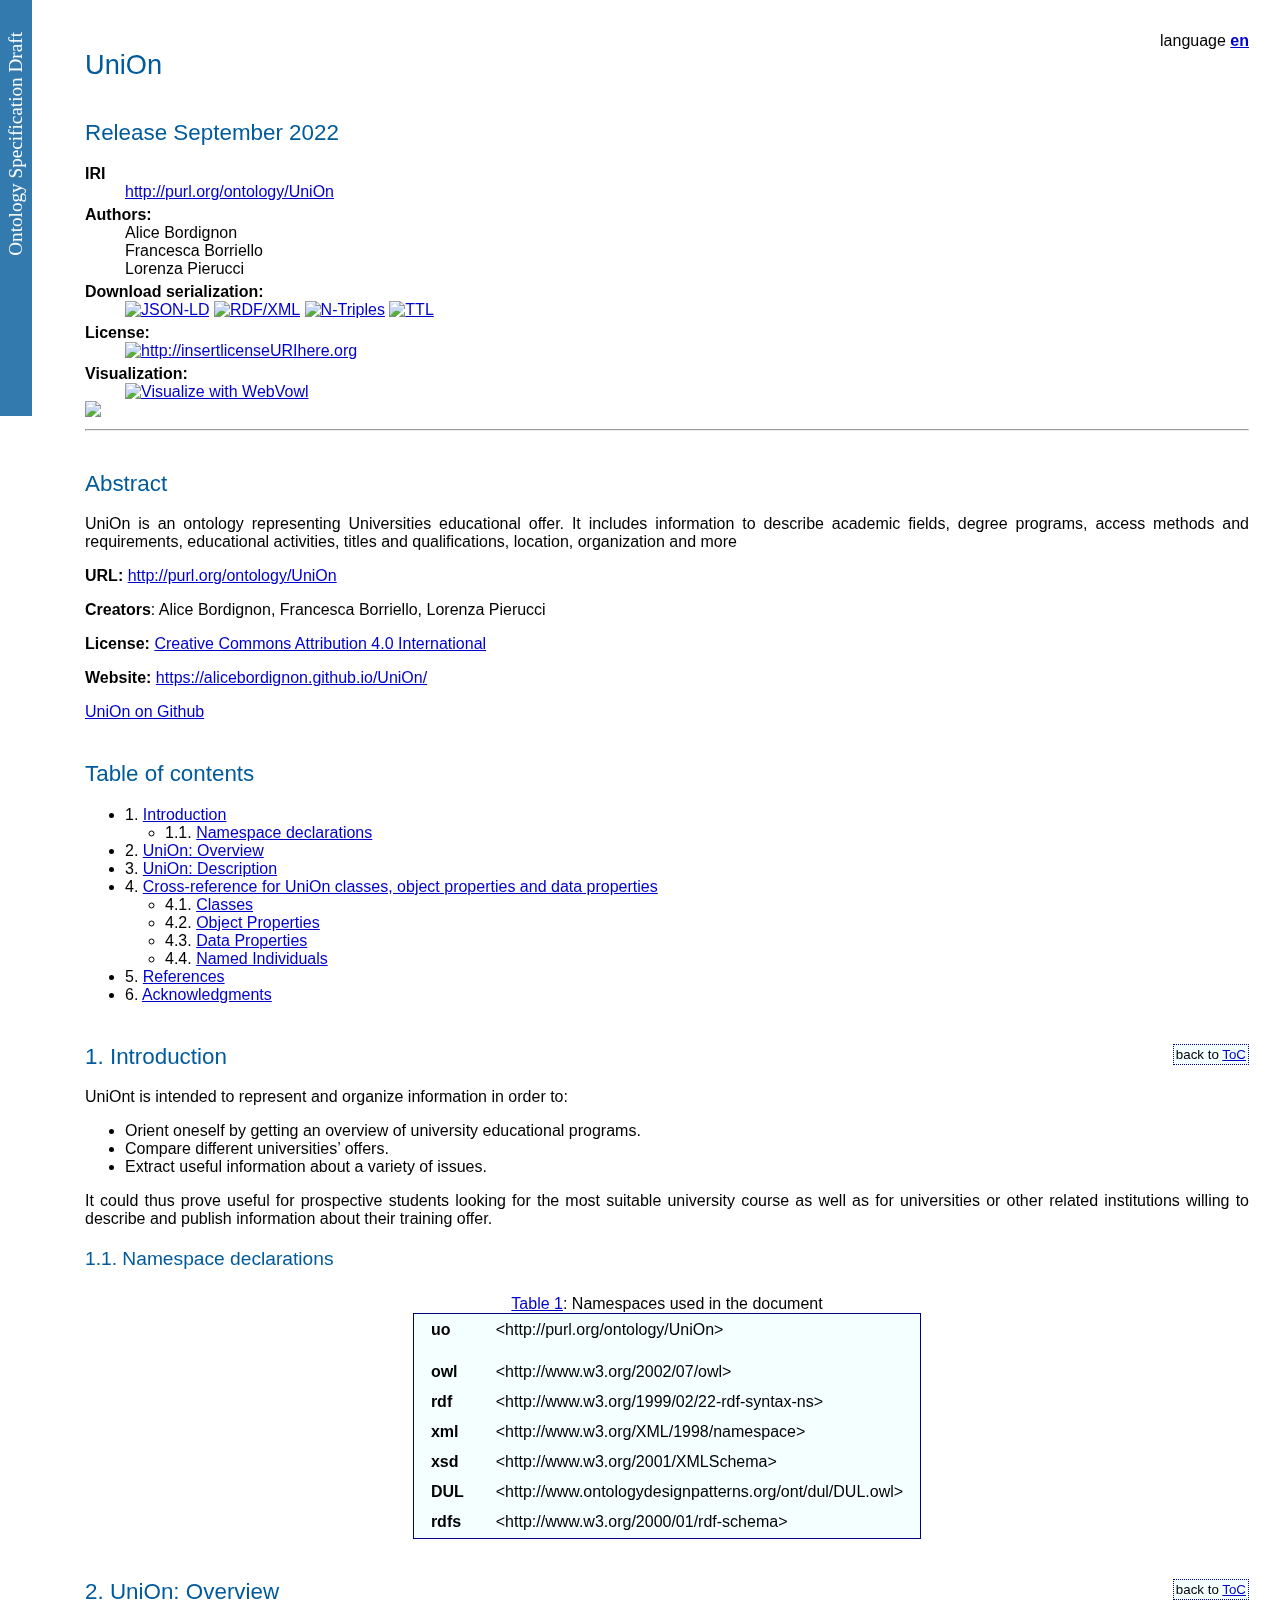
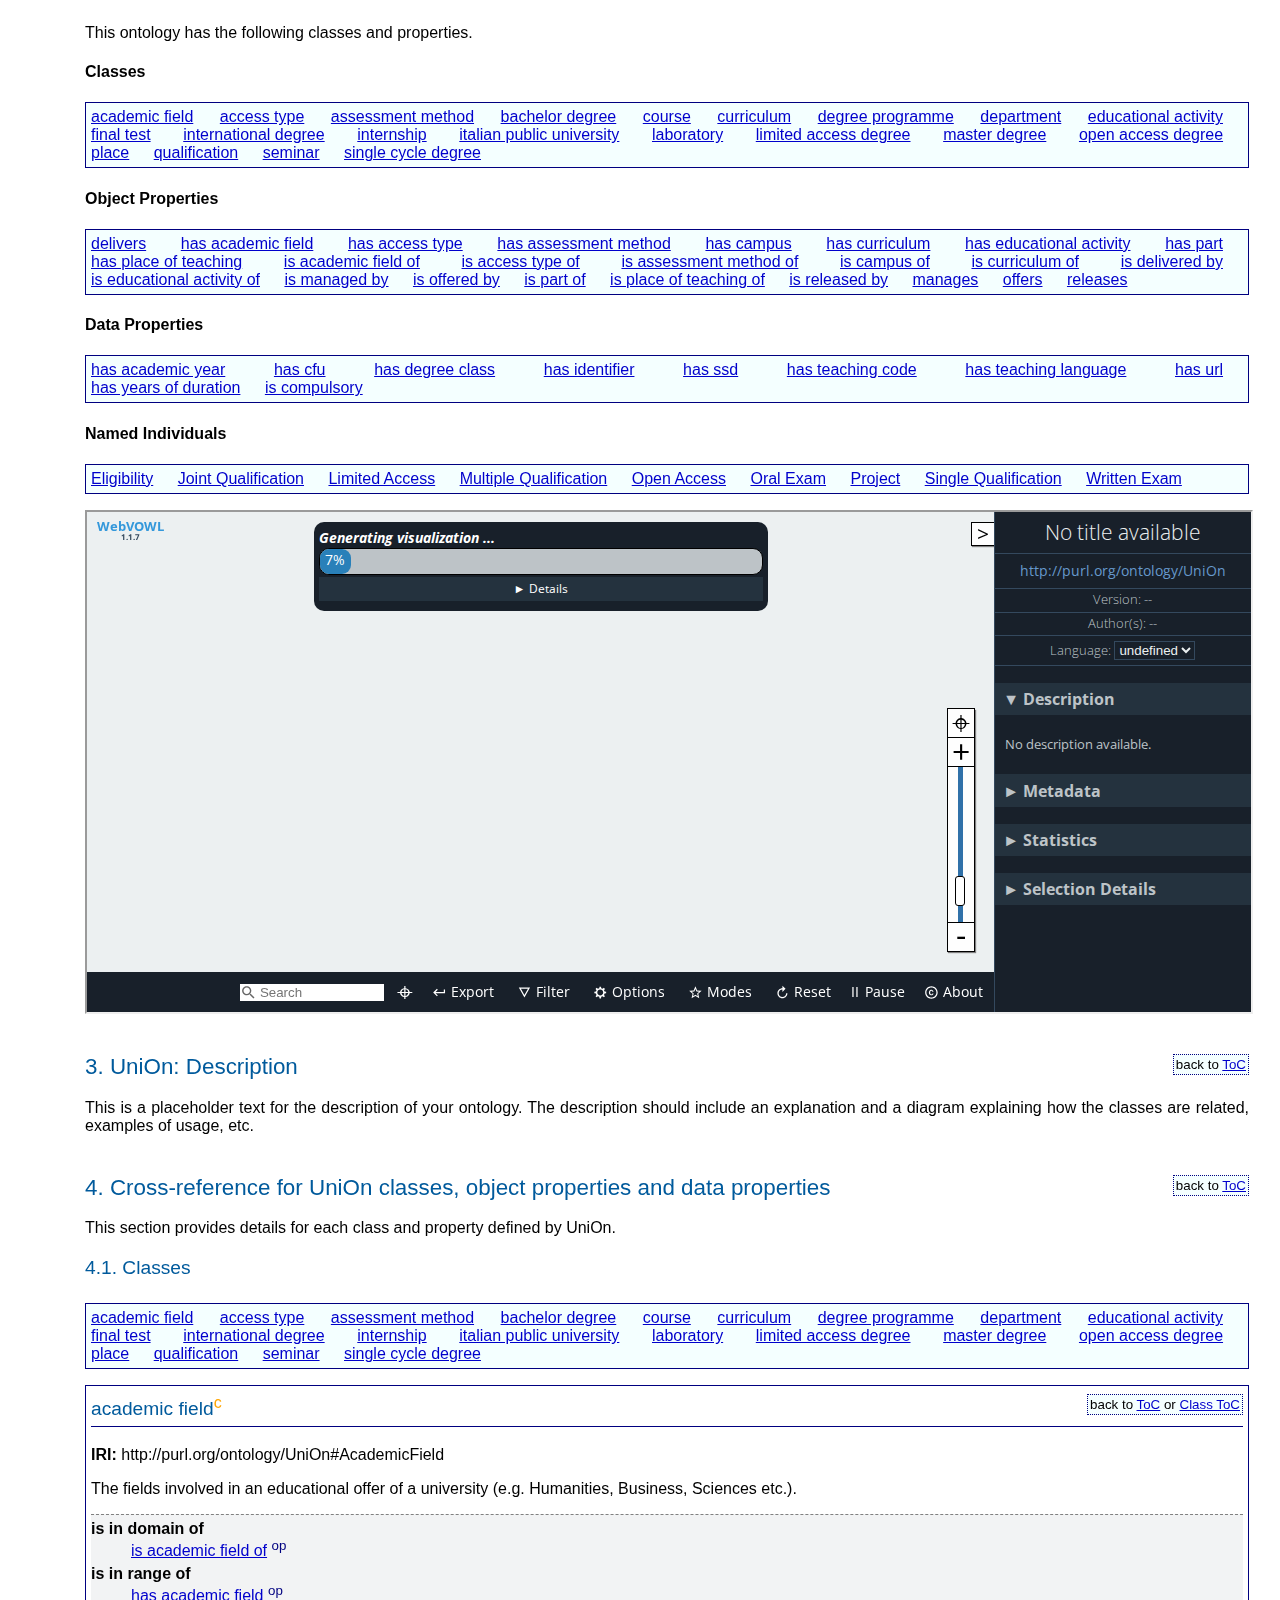
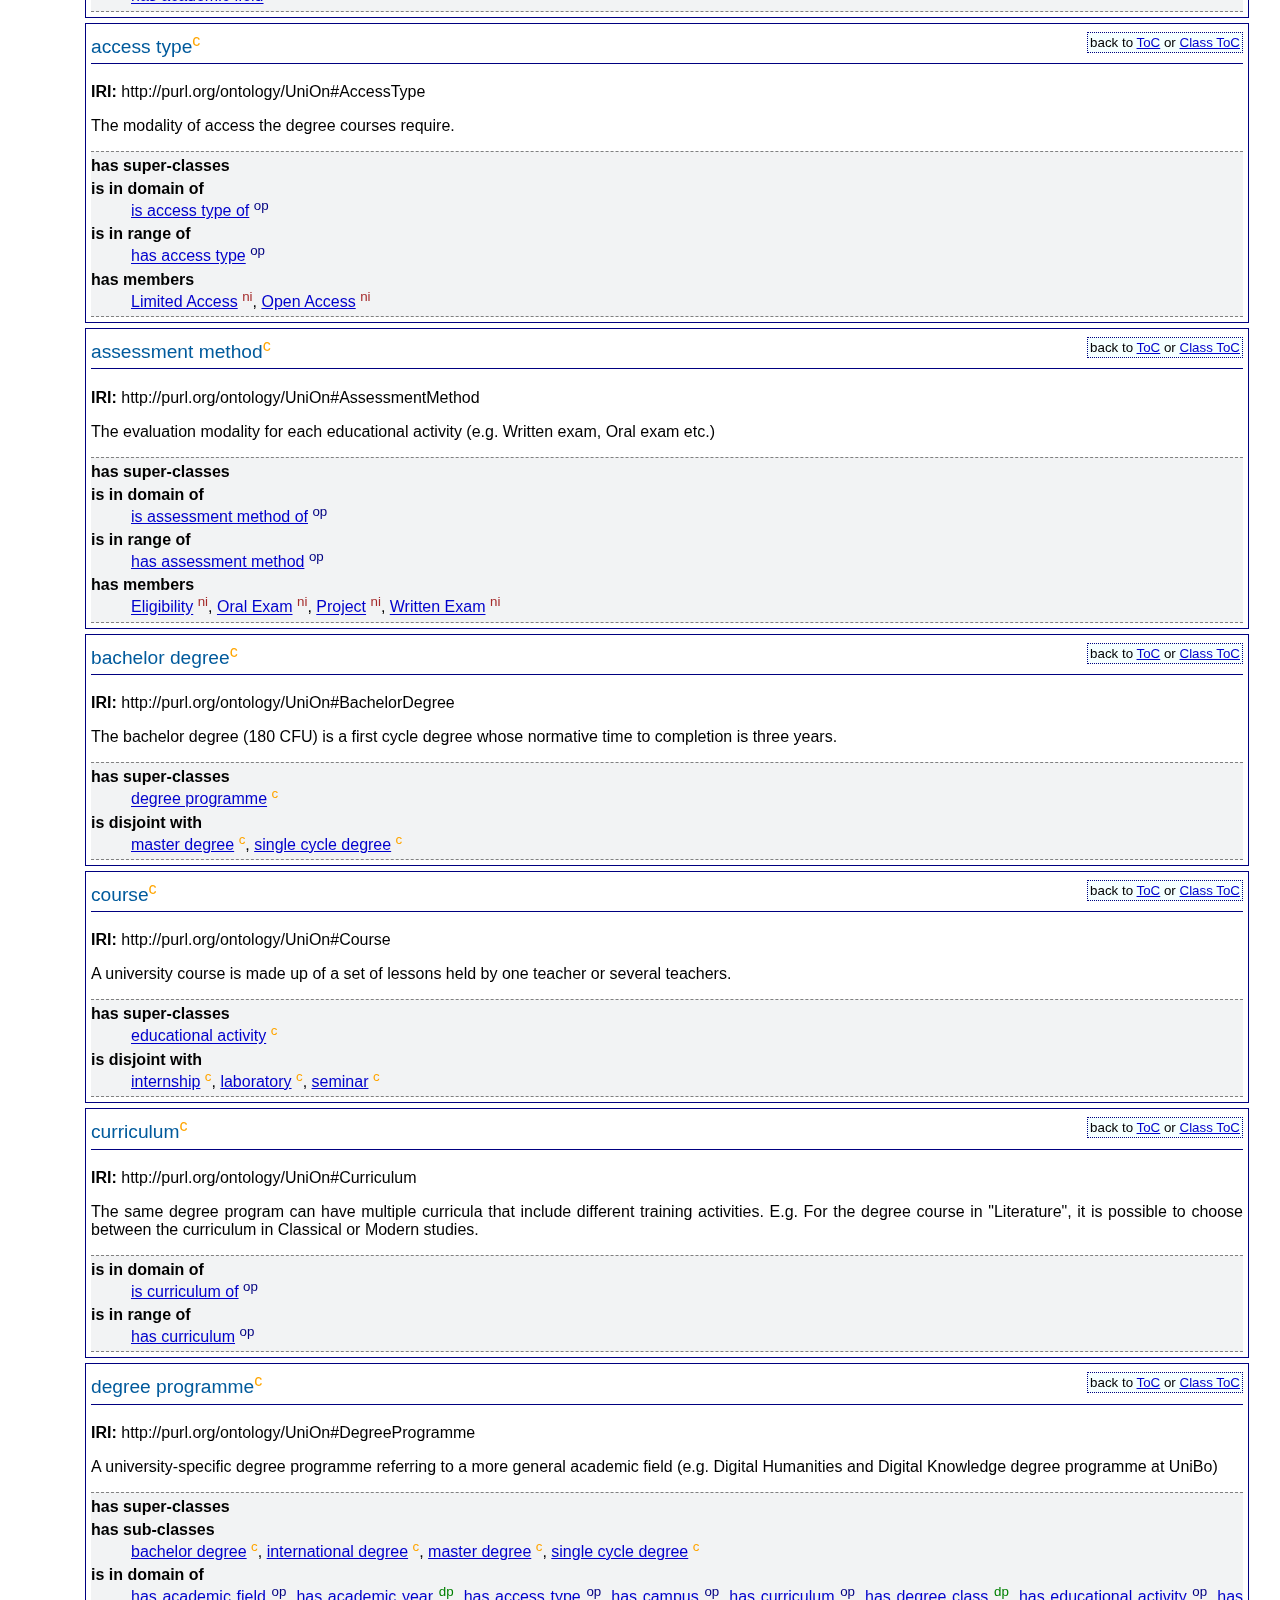
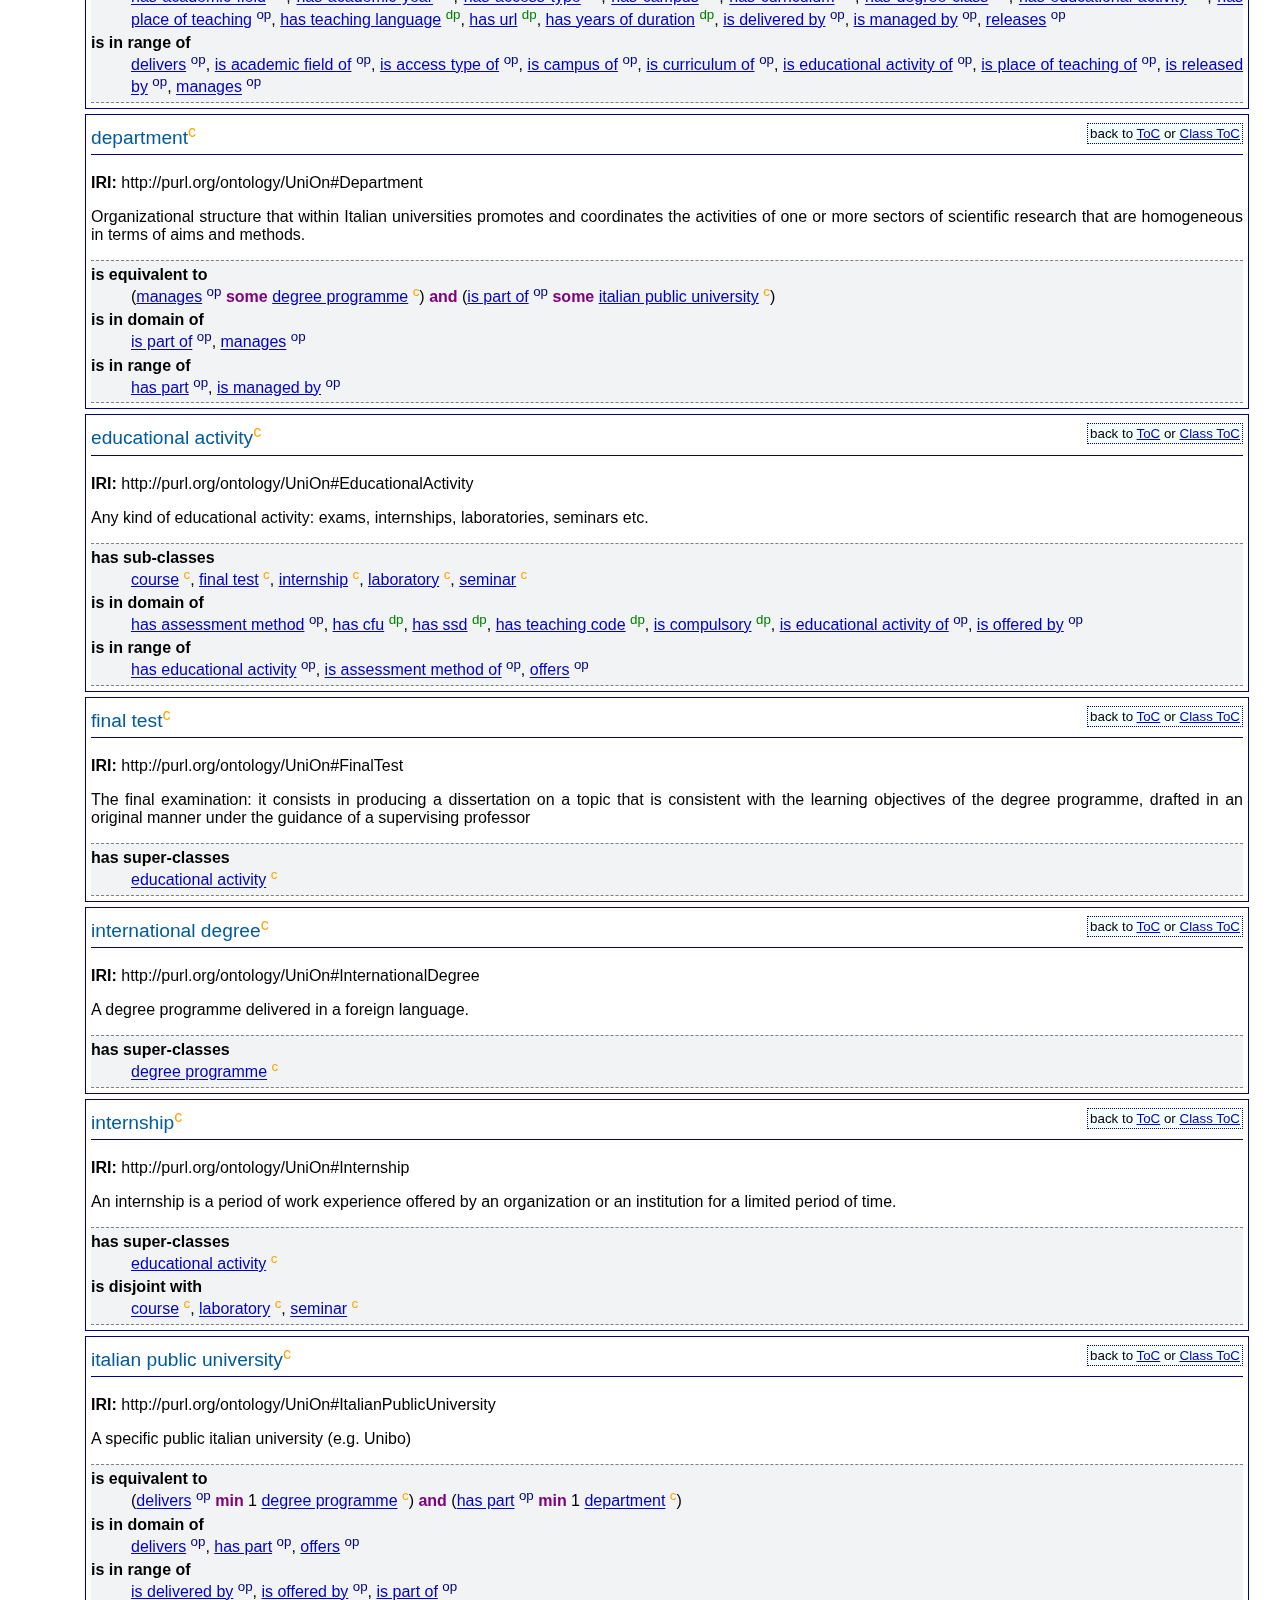
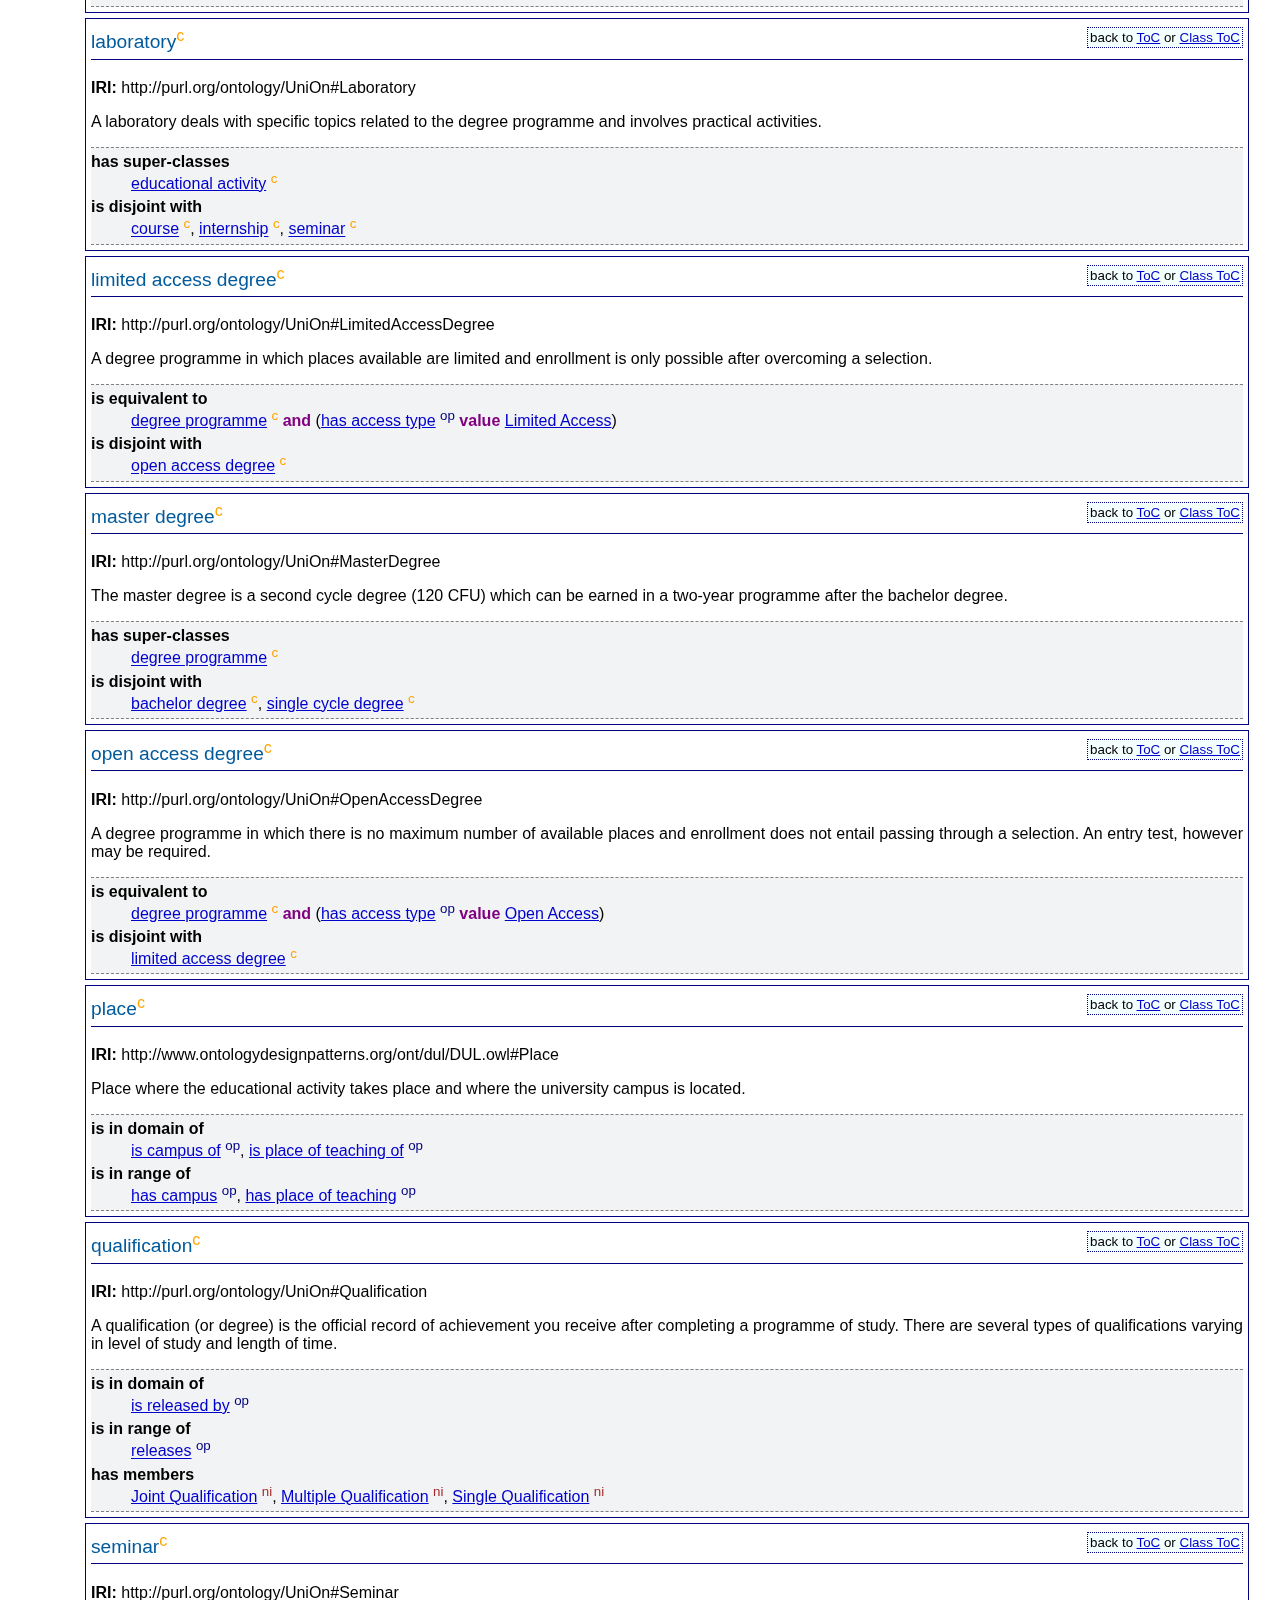
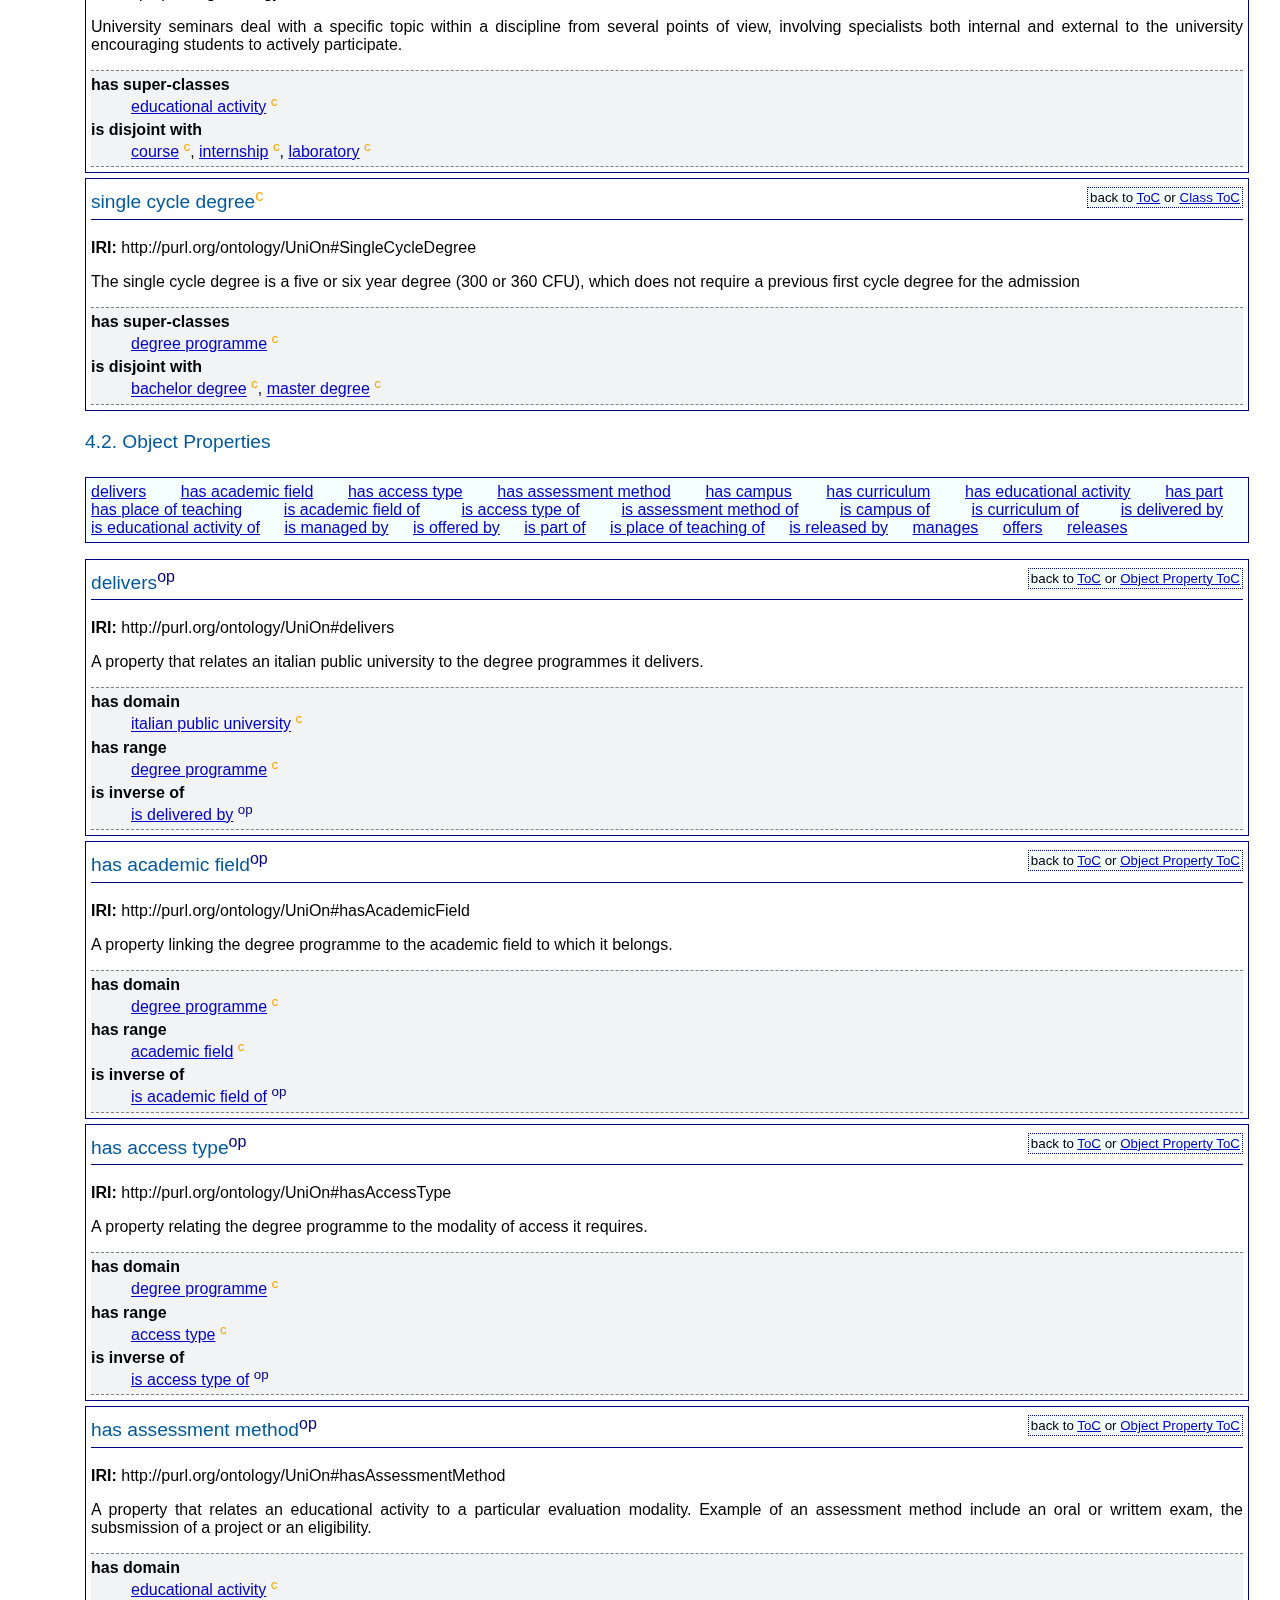
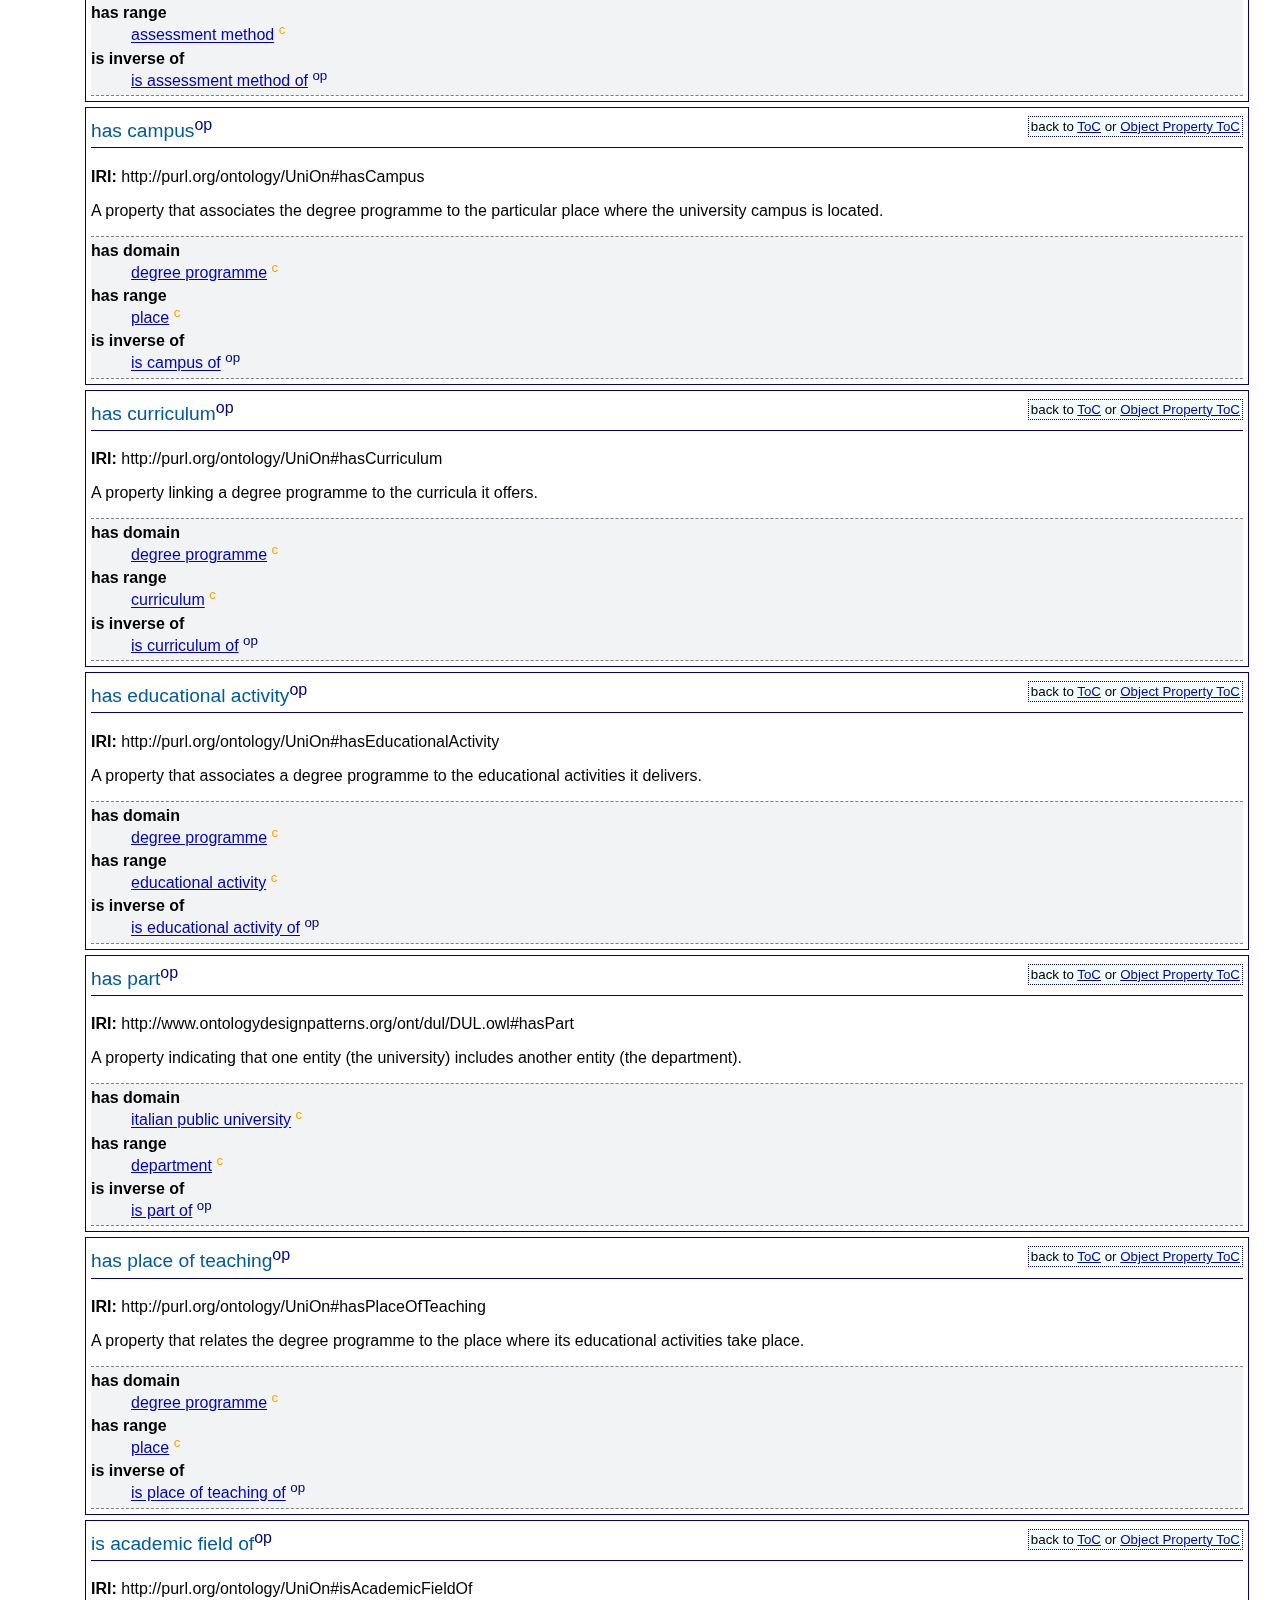
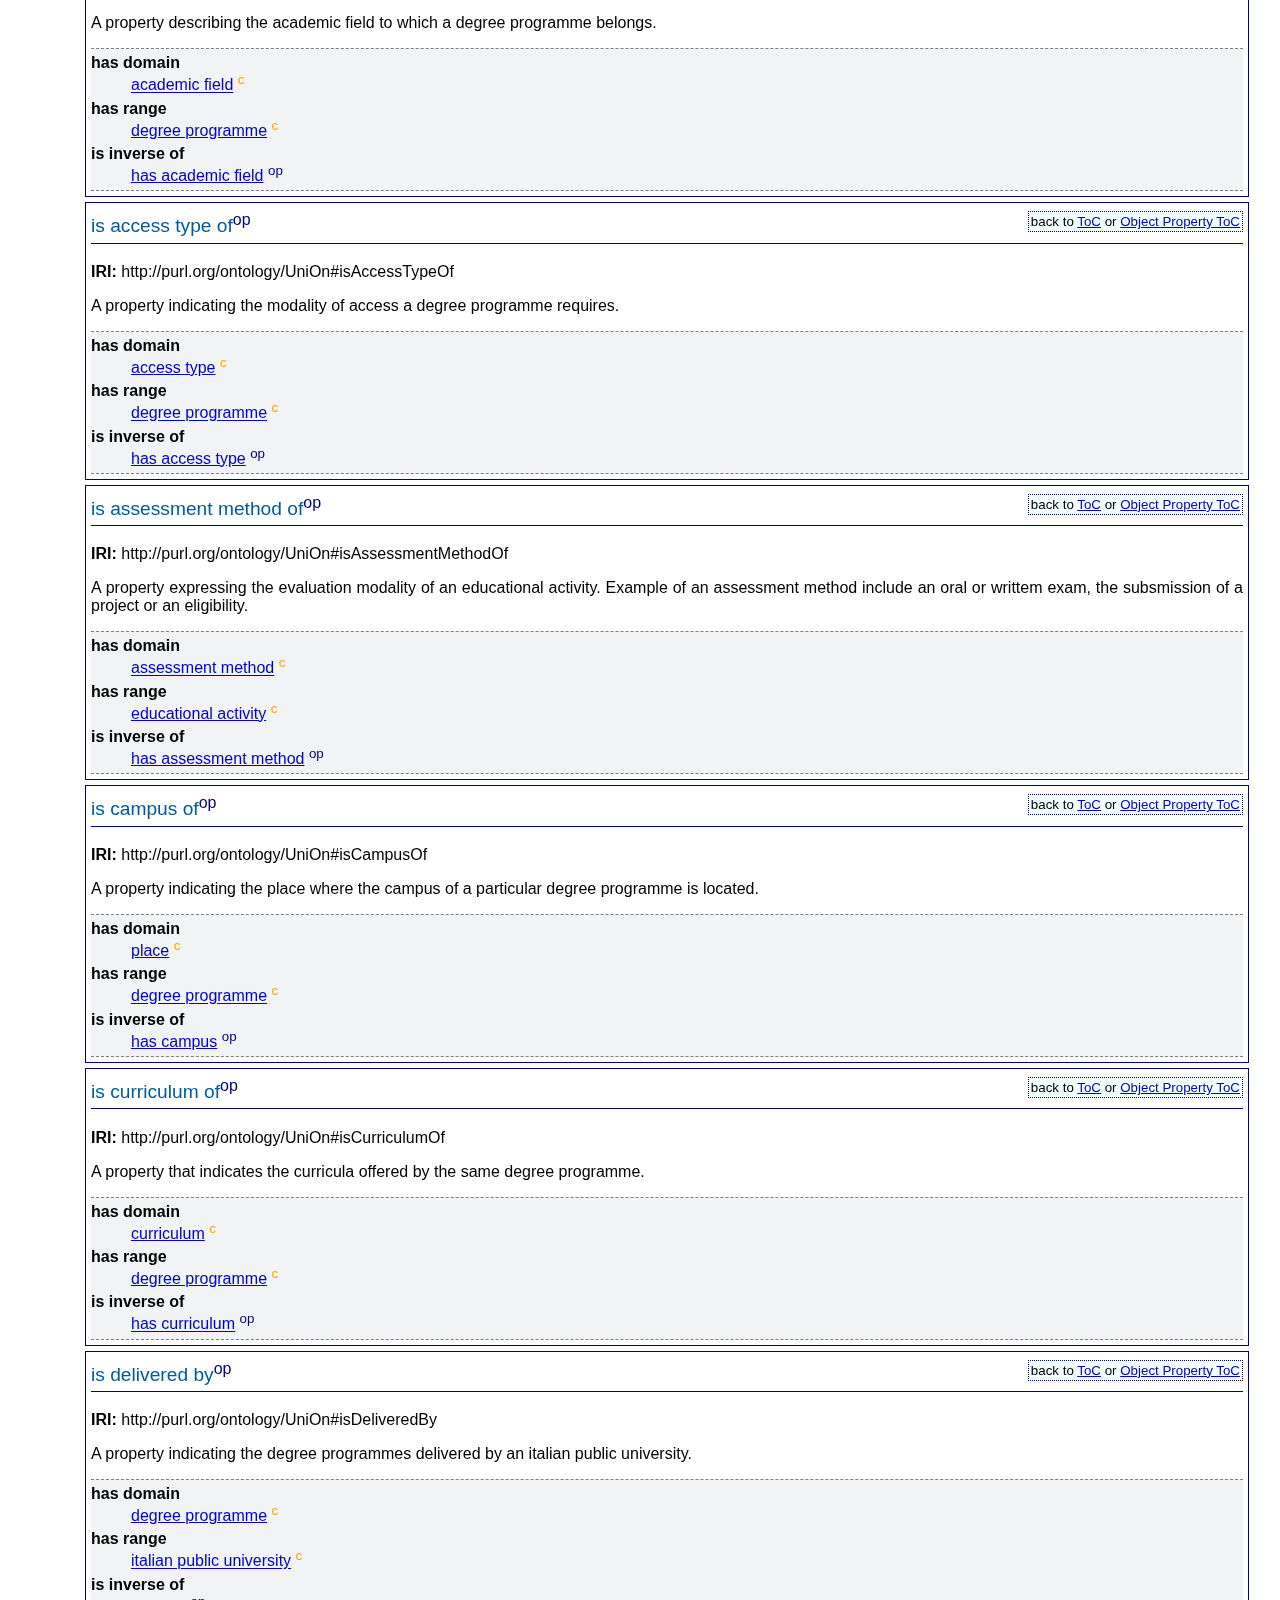
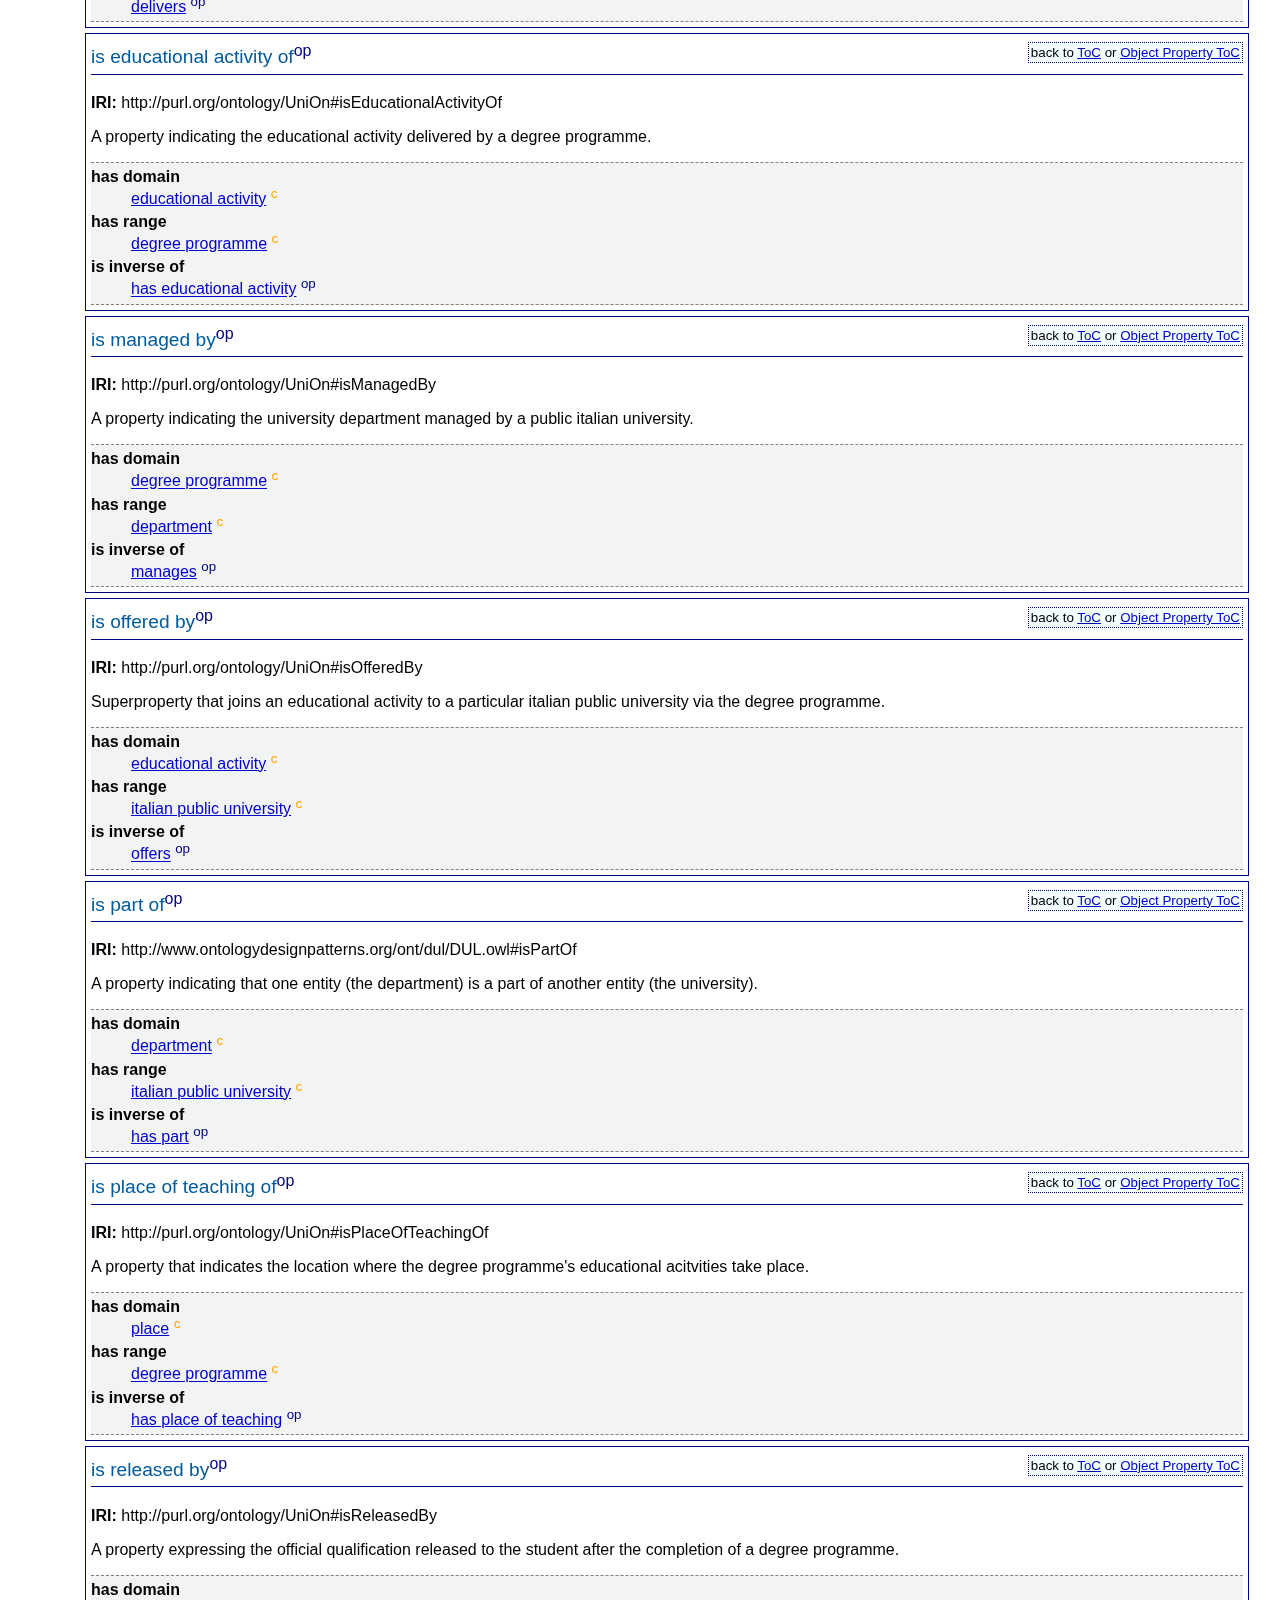
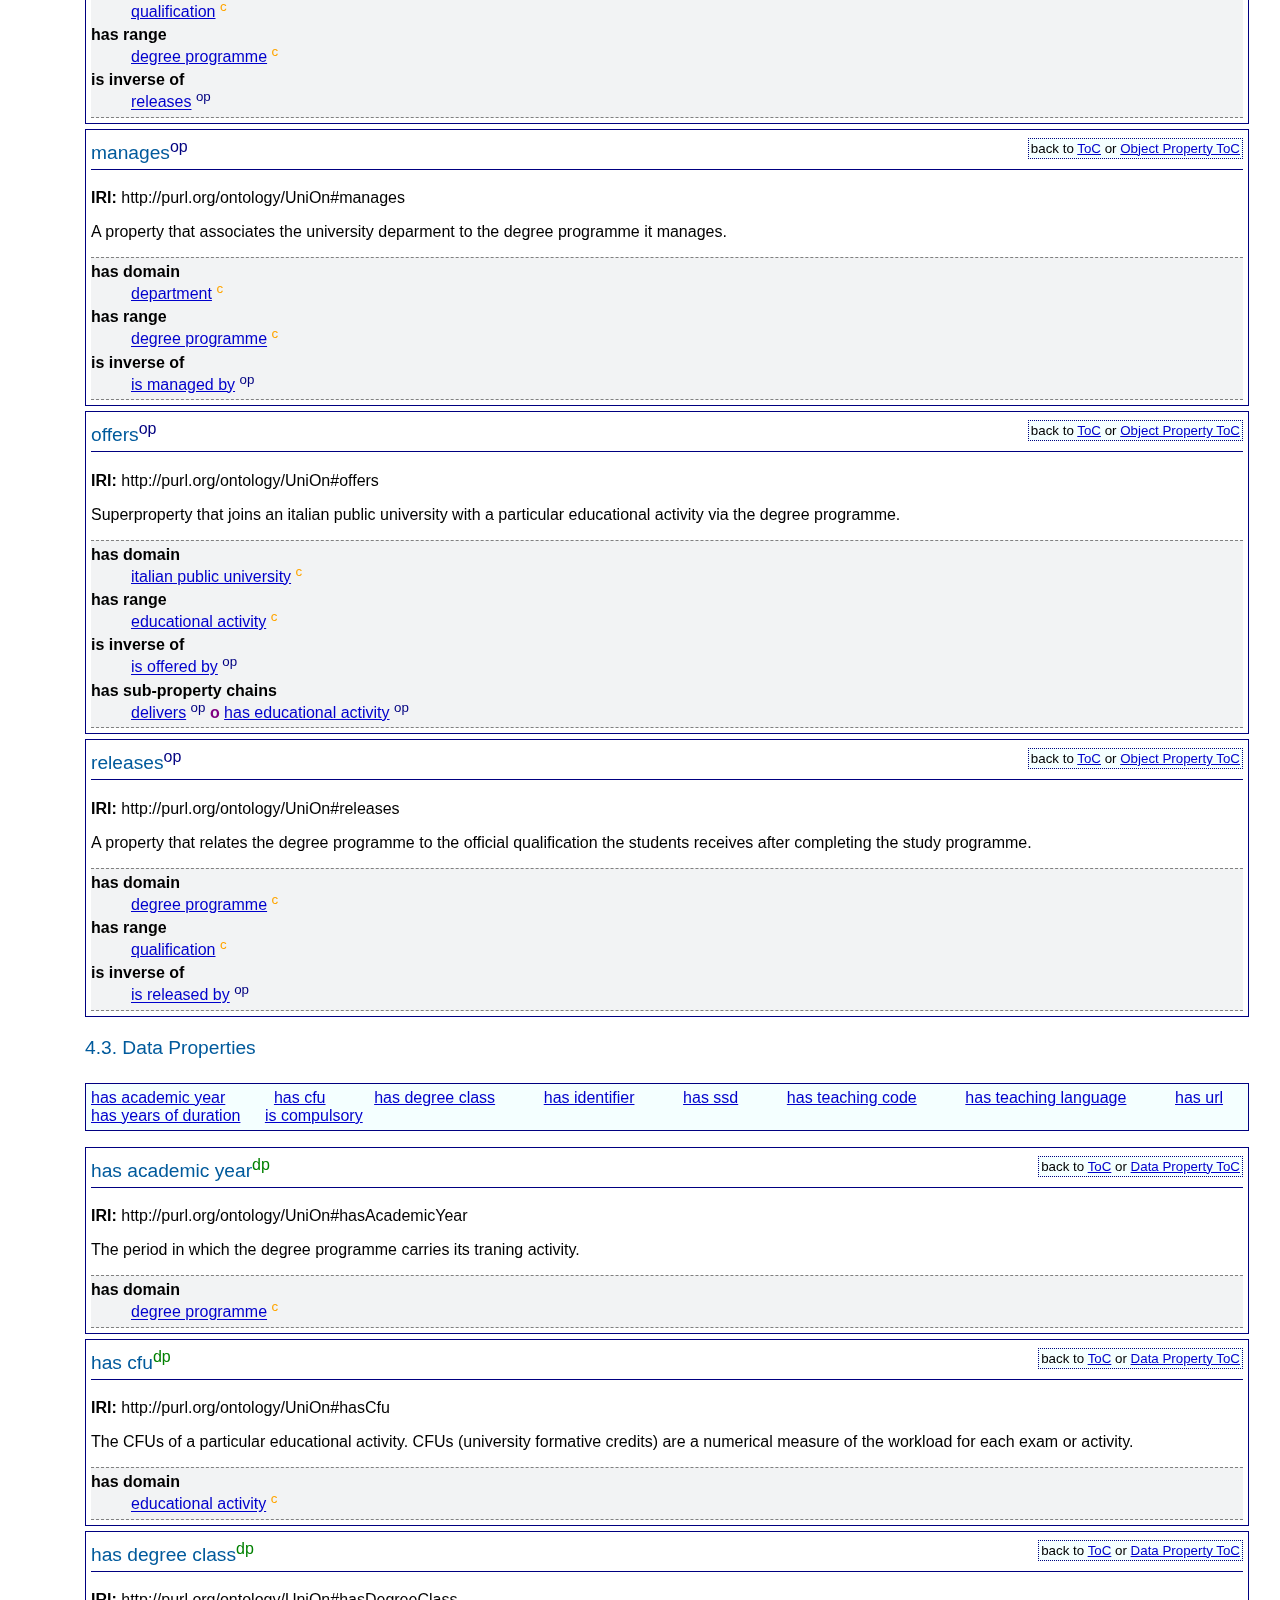
==== commit 00dfd9b4: "update" ====
--- a/myDocumentation/index-en.html
+++ b/myDocumentation/index-en.html
@@ -56,11 +56,10 @@
 <div style="float:right">language <a href="index-en.html"><b>en</b></a> </div>
 <h1>UniOn</h1>
 
+<h2>Release  September 2022</h2>
+<dl>
 
-<dl>
-<dt>This version:</dt>
-<dd><a href="http://purl.org/ontology/UniOn/09-2022">http://purl.org/ontology/UniOn/09-2022</a></dd>
-<dt>Latest version:</dt>
+<dt>IRI</dt>
 <dd><a href="http://purl.org/ontology/UniOn">http://purl.org/ontology/UniOn</a></dd>
 <dt>Authors:</dt>
 <dd>Alice Bordignon</dd>
@@ -69,7 +68,7 @@
 <dt>Download serialization:</dt><dd><span><a href="ontology.jsonld" target="_blank"><img src="https://img.shields.io/badge/Format-JSON_LD-blue.svg" alt="JSON-LD" /></a> </span><span><a href="ontology.rdf" target="_blank"><img src="https://img.shields.io/badge/Format-RDF/XML-blue.svg" alt="RDF/XML" /></a> </span><span><a href="ontology.nt" target="_blank"><img src="https://img.shields.io/badge/Format-N_Triples-blue.svg" alt="N-Triples" /></a> </span><span><a href="ontology.ttl" target="_blank"><img src="https://img.shields.io/badge/Format-TTL-blue.svg" alt="TTL" /></a> </span></dd><dt>License:</dt><dd><a href="http://insertlicenseURIhere.org" target="_blank"><img src="https://img.shields.io/badge/License-license%20name%20goes%20here-blue.svg" alt="http://insertlicenseURIhere.org" /></a>
 </dd><dt>Visualization:</dt><dd><a href="webvowl/index.html#" target="_blank"><img src="https://img.shields.io/badge/Visualize_with-WebVowl-blue.svg" alt="Visualize with WebVowl" /></a></dd>
 <!-- <dt>Evaluation:</dt><dd><a href="OOPSEvaluation/oopsEval.html#" target="_blank"><img src="https://img.shields.io/badge/Evaluate_with-OOPS! (OntOlogy Pitfall Scanner!)-blue.svg" alt="Evaluate with OOPS!" /></a></dd> --></dl>
-
+<img src="C:\Users\Lorenza\Documents\GitHub\KRKE-RDF\unionlogo.jpg"/>
 <hr/>
 </div>
 <div class="status">
@@ -82,14 +81,22 @@
 <p><strong>Creators</strong>: Alice Bordignon, Francesca Borriello, Lorenza Pierucci </p>
 <p><strong>License:</strong> <a href="https://creativecommons.org/licenses/by/4.0/legalcode">Creative Commons Attribution 4.0 International</a></p>
 <p><strong>Website:</strong> <a href="https://alicebordignon.github.io/UniOn/">https://alicebordignon.github.io/UniOn/</a></p>
-<p> <a href="https://github.com/alicebordignon/KRKE-RDF">UniOnt on Github</a></p>
+<p> <a href="https://github.com/alicebordignon/KRKE-RDF">UniOn on Github</a></p>
 </div>
 <div id="toc"></div>
 
 <!--INTRODUCTION SECTION-->
     <div id="introduction"><h2 id="intro" class="list">Introduction <span class="backlink"> back to <a href="#toc">ToC</a></span></h2>
-<span class="markdown">
-This is a place holder text for the introduction. The introduction should briefly describe the ontology, its motivation, state of the art and goals.</span>
+<span >
+  UniOnt is intended to represent and organize information in order to:
+  <ul>
+    <li>Orient oneself by getting an overview of university educational programs.</li>
+    <li>Compare different universities’ offers.</li>
+    <li>Extract useful information about a variety of issues.</li>
+  </ul>
+  It could thus prove useful for prospective students looking for the most suitable university course as well as for universities or other related institutions willing to describe and publish information about their training offer.
+
+</span>
 <div id="namespacedeclarations">
 <h3 id="ns" class="list">Namespace declarations</h3>
 <div id="ns" align="center">
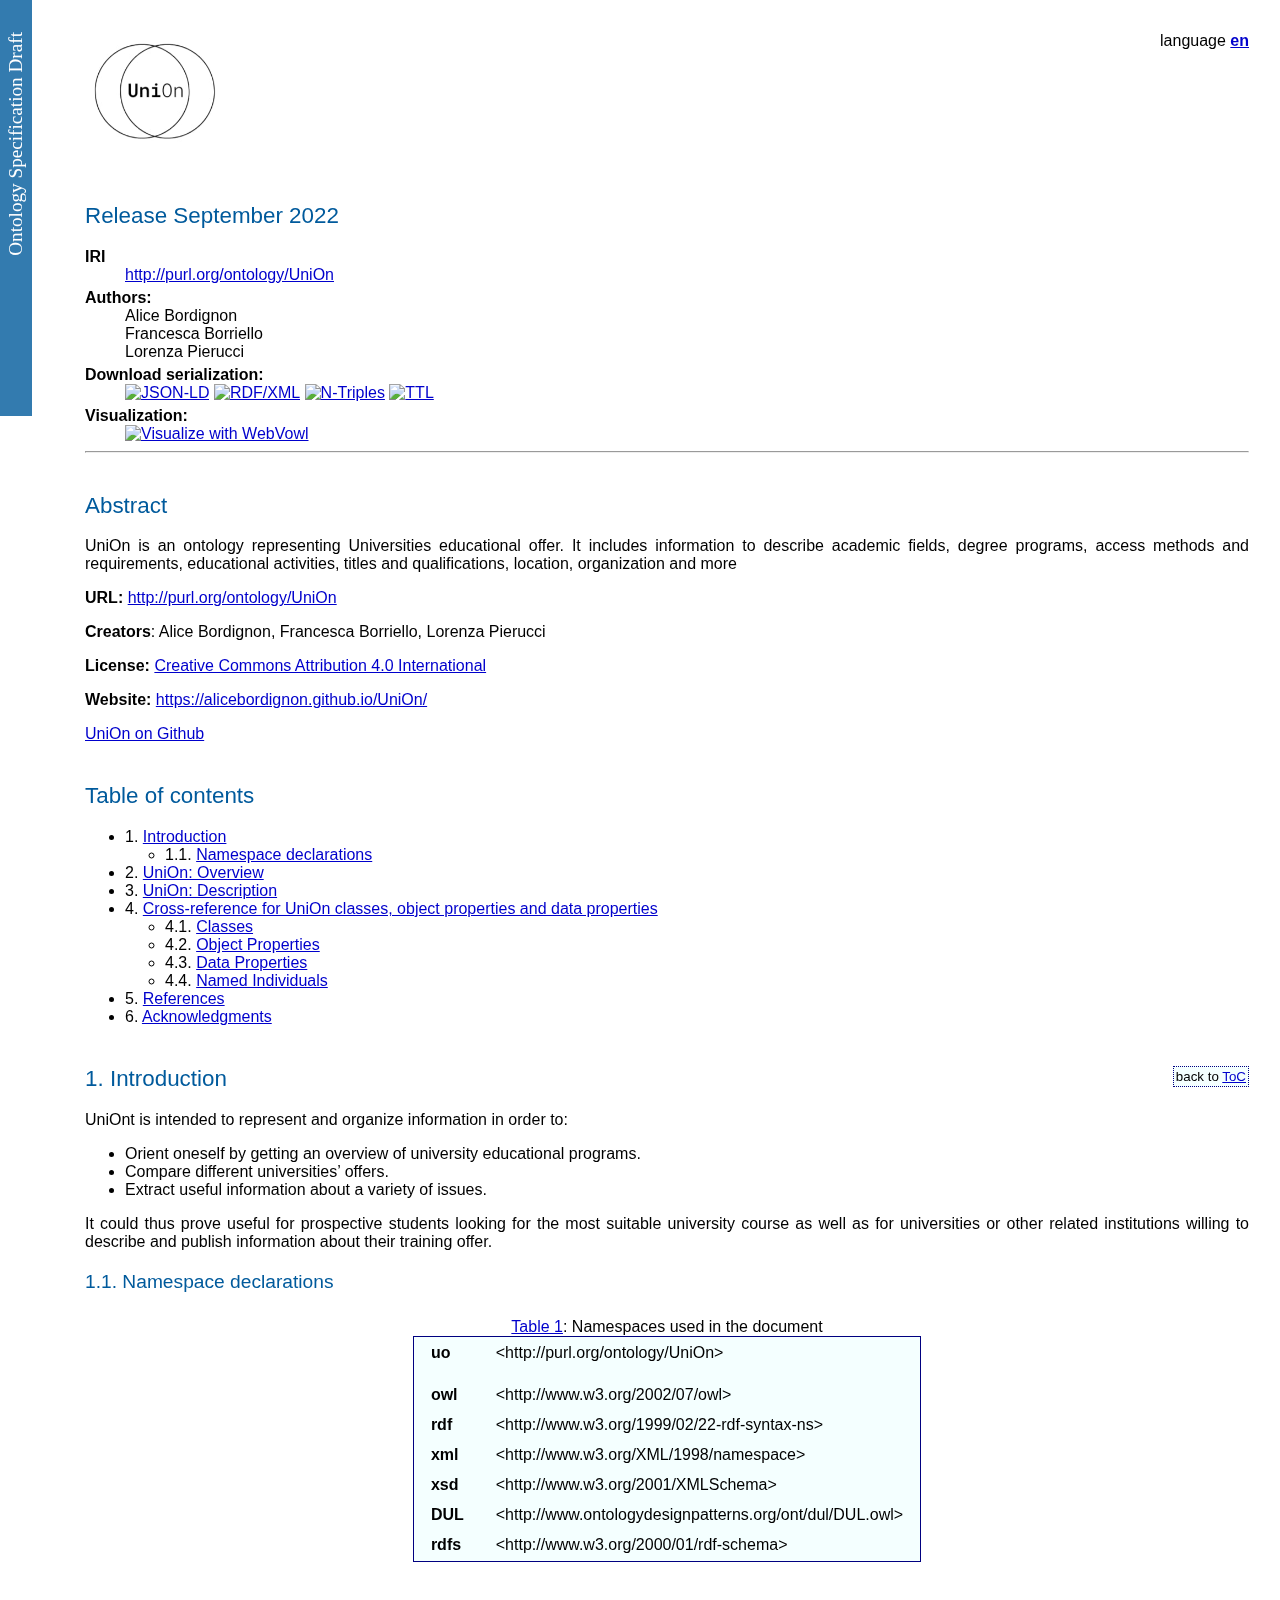
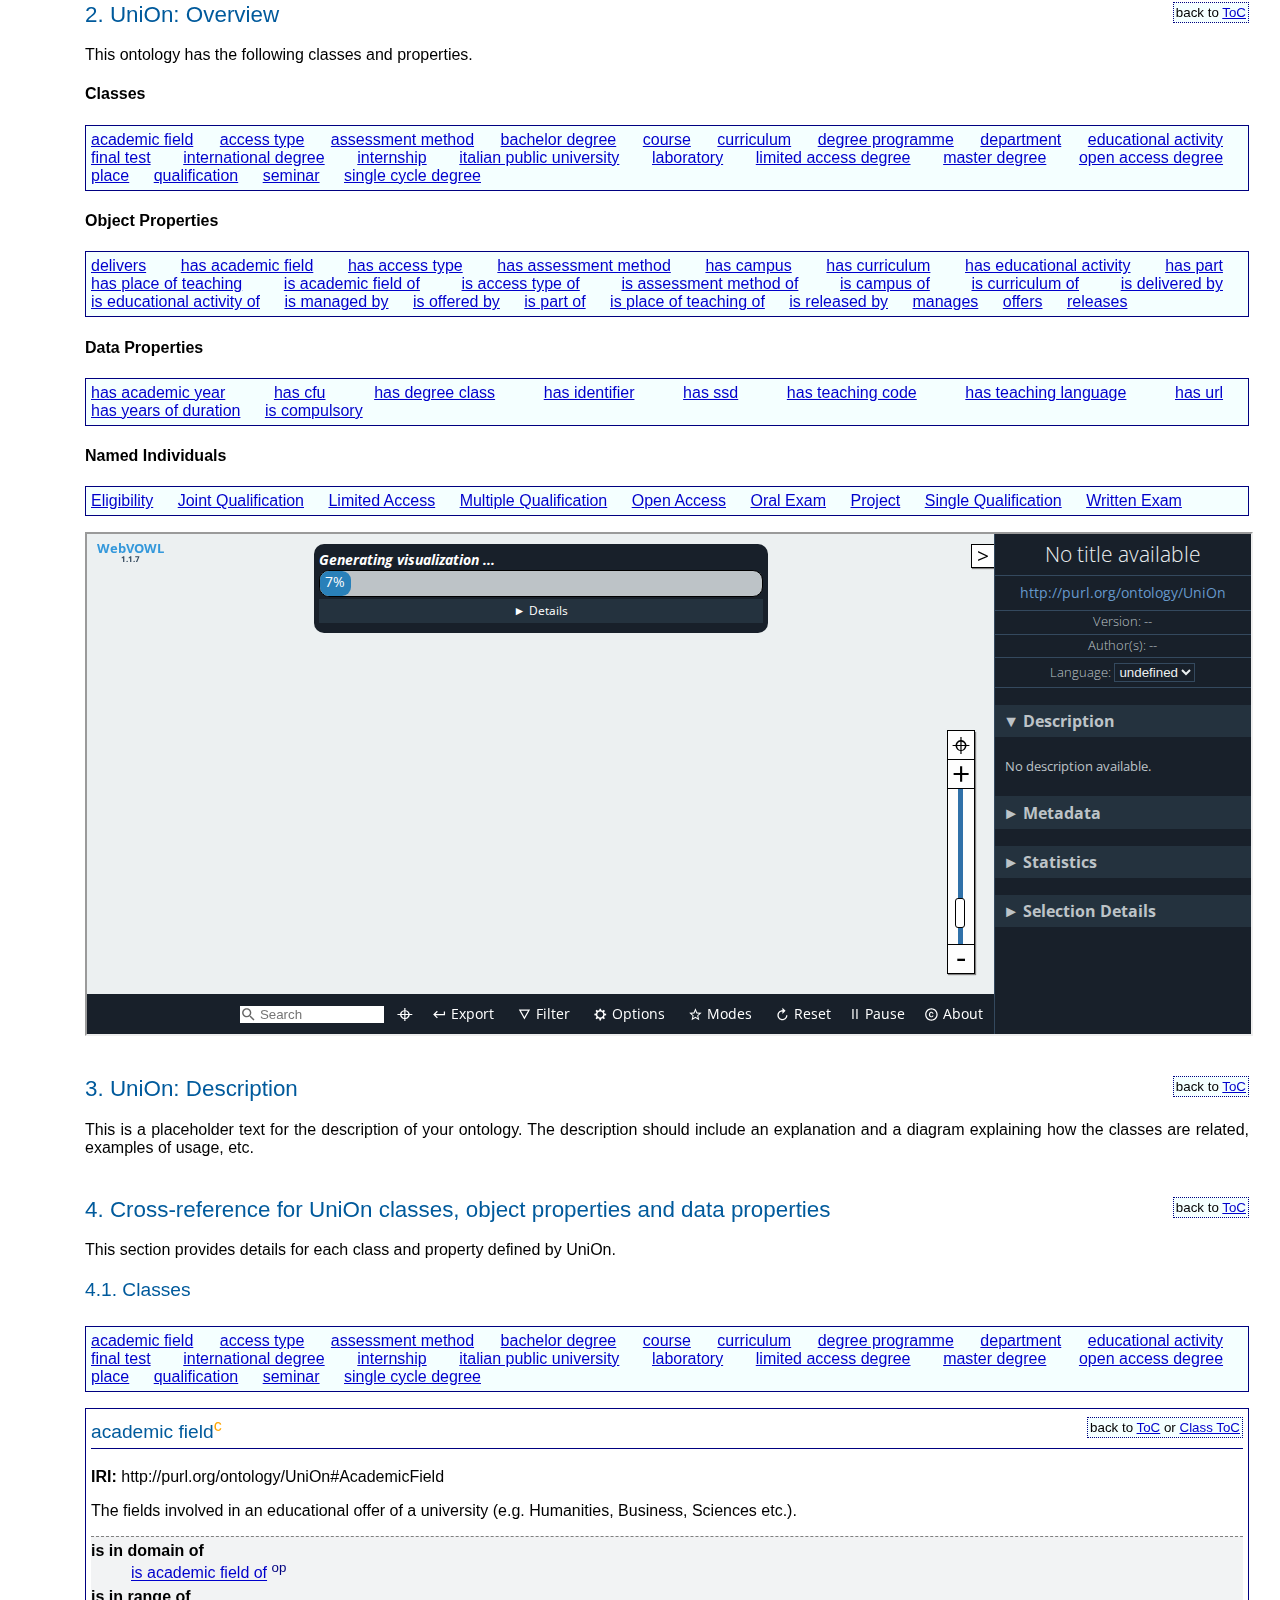
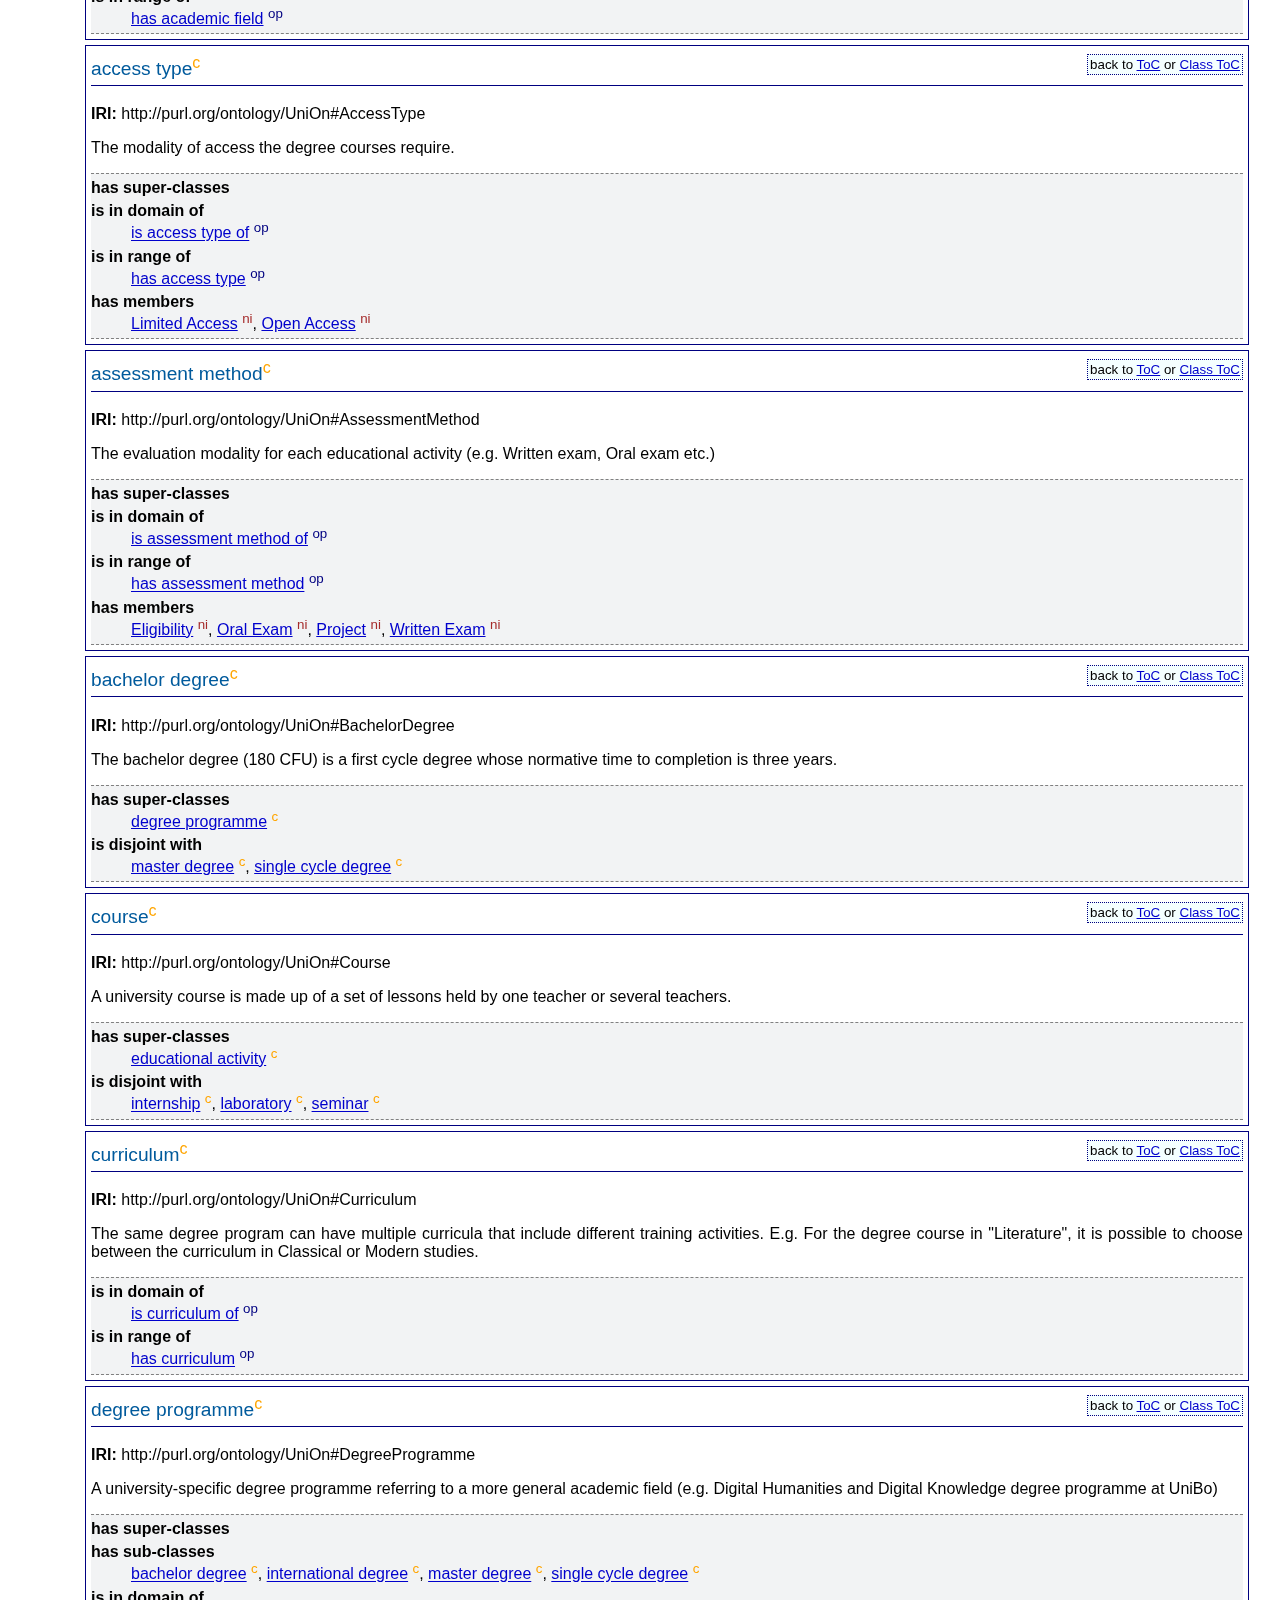
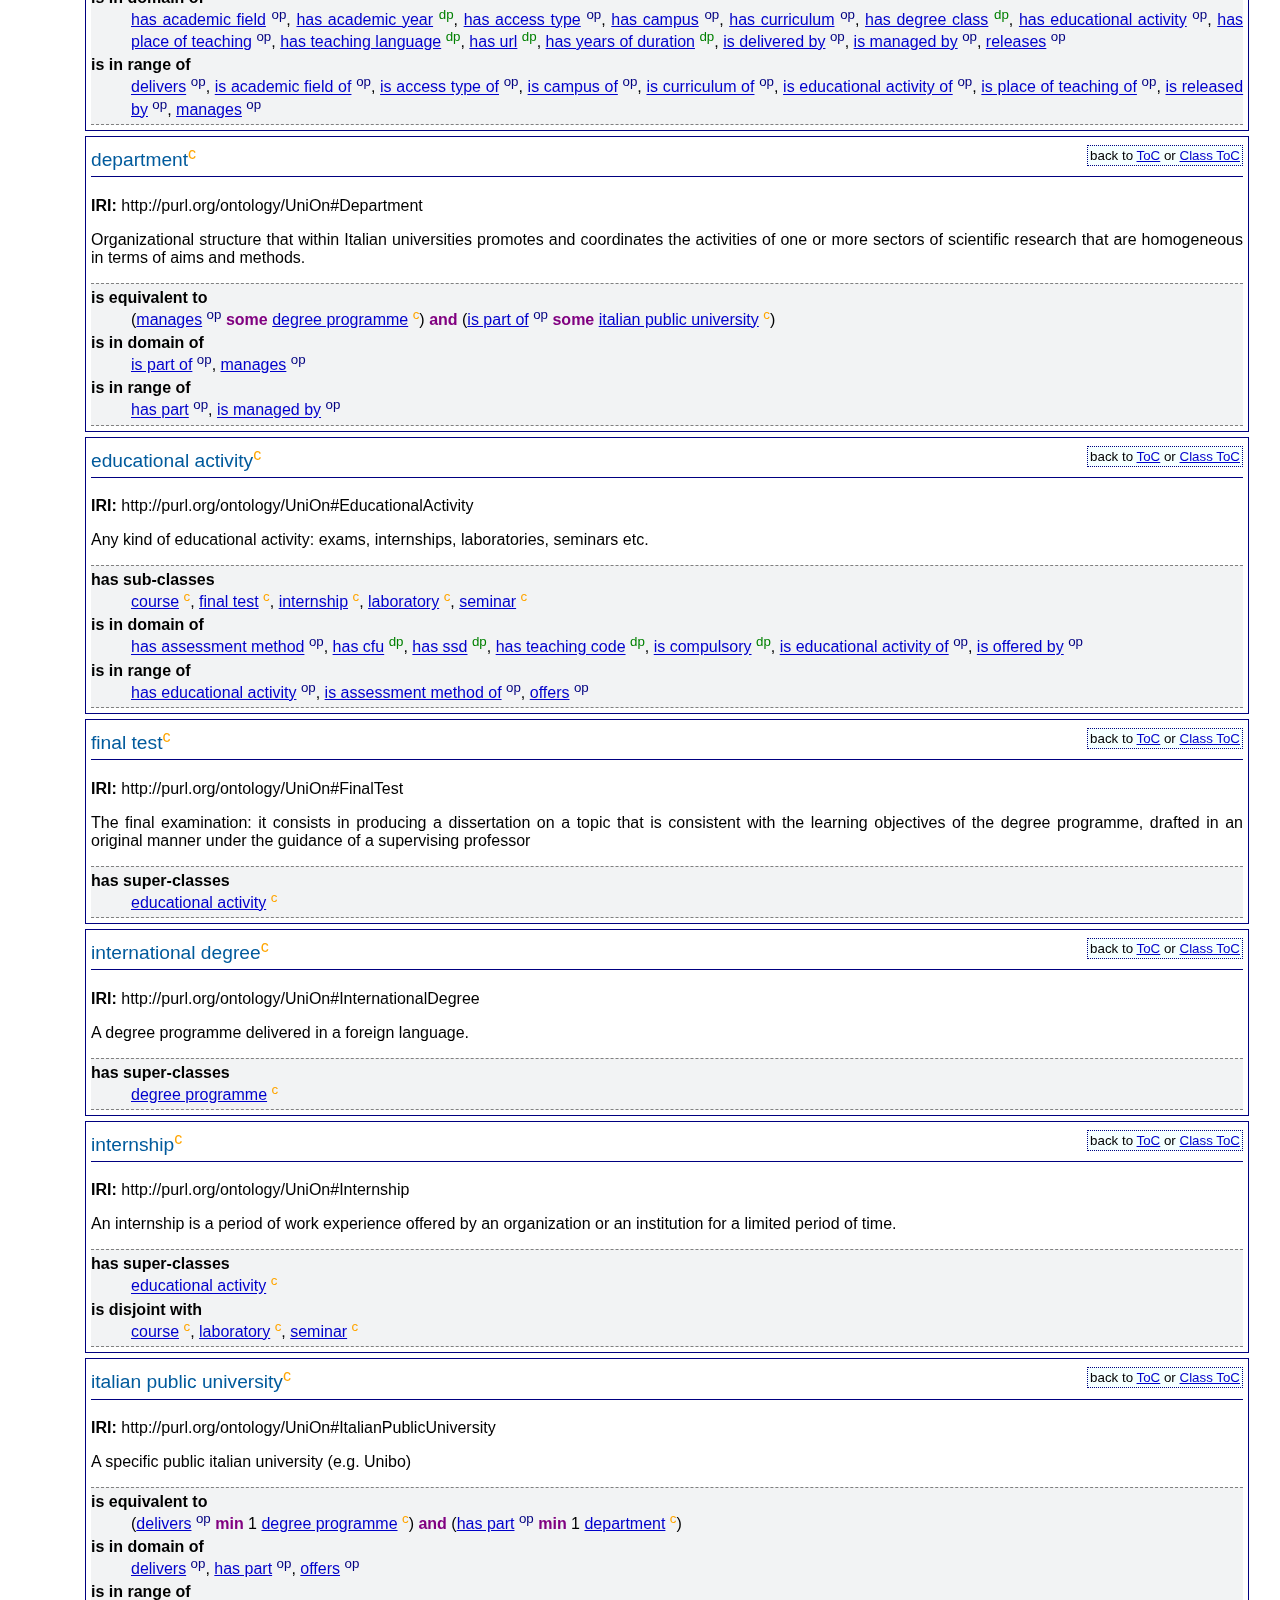
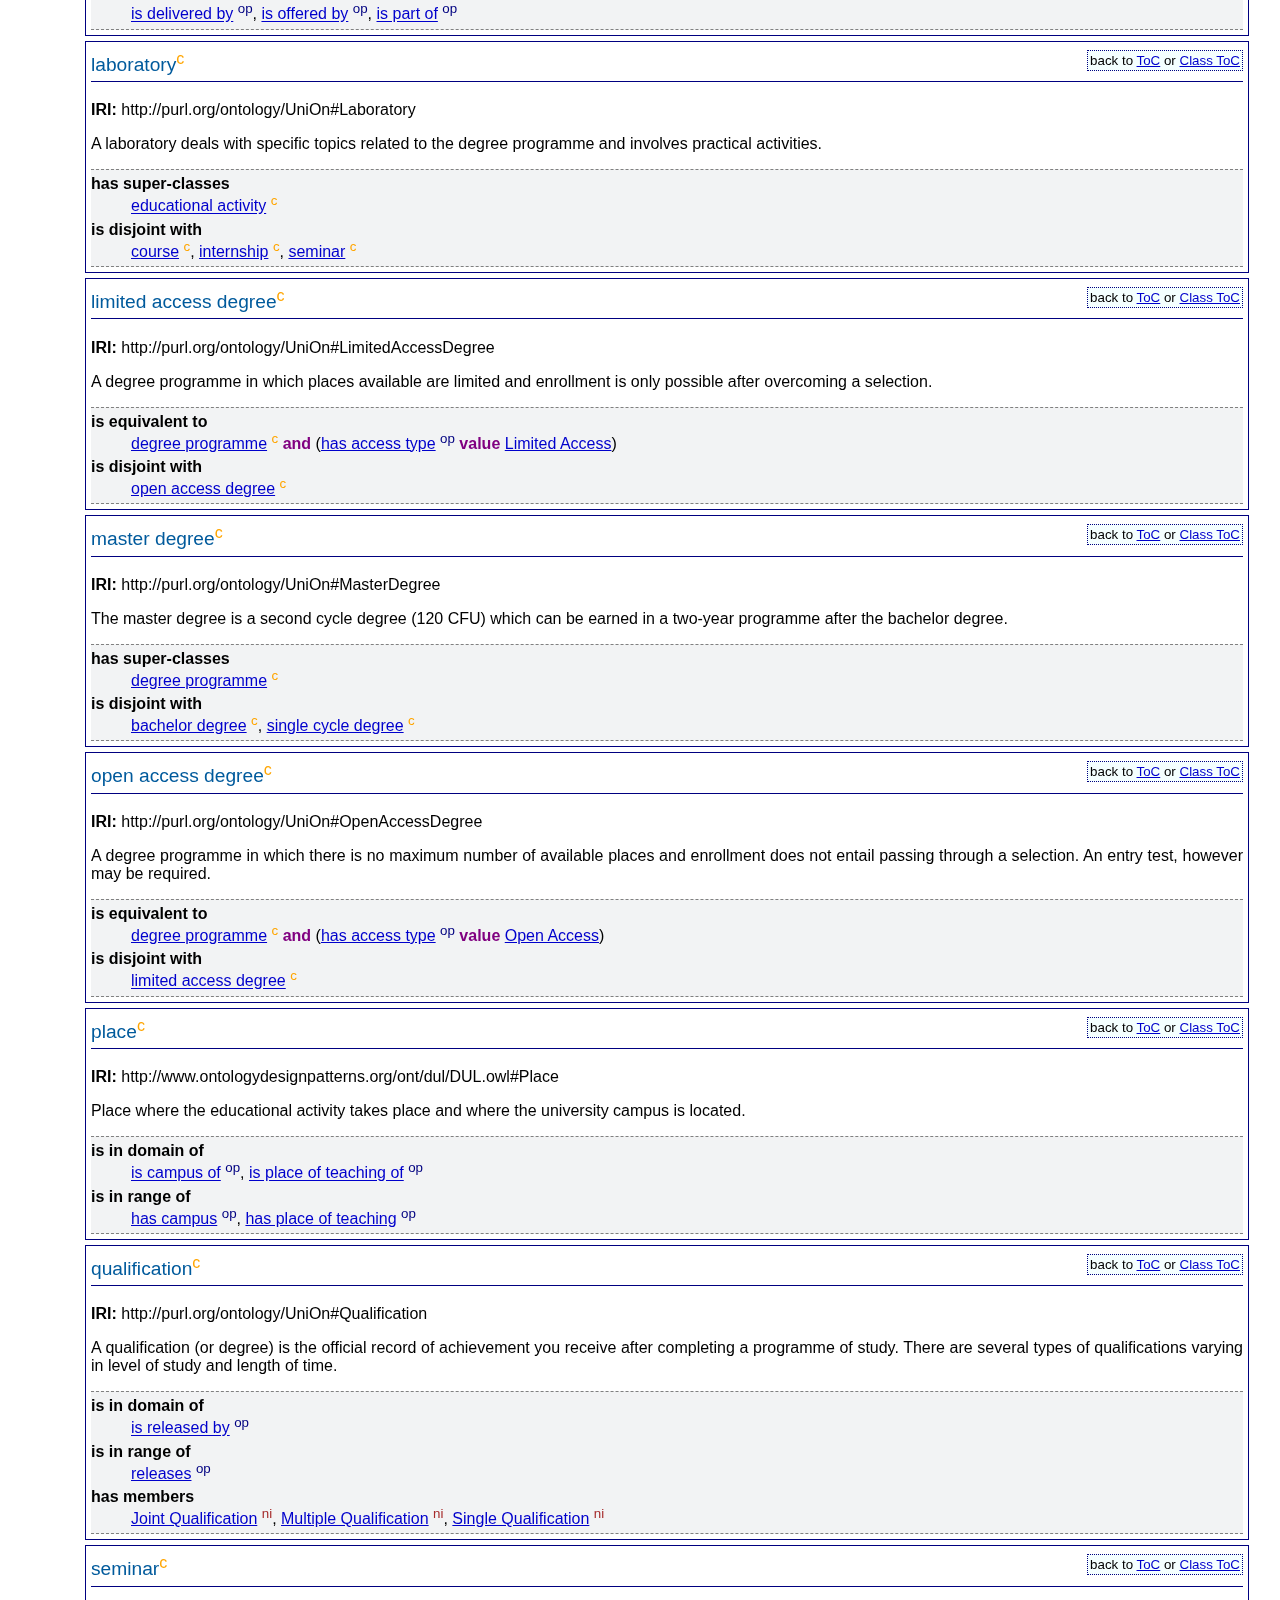
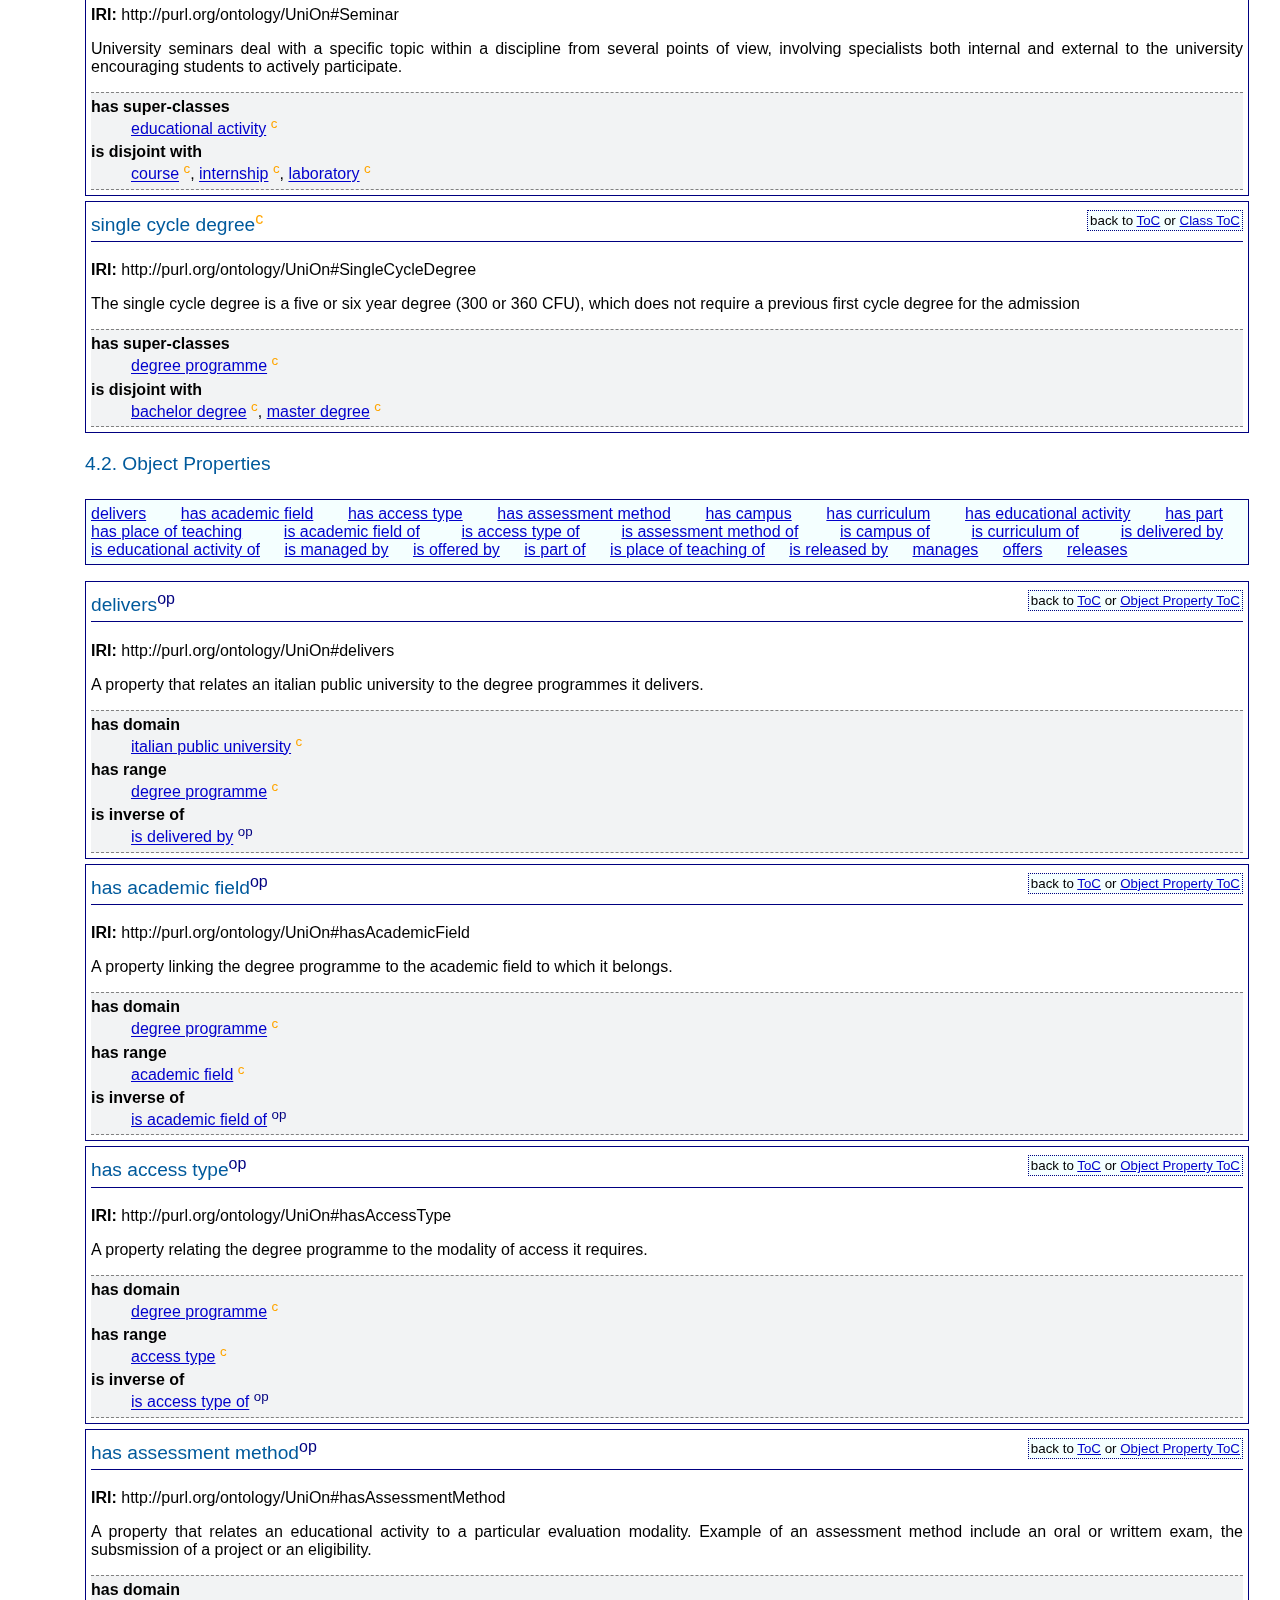
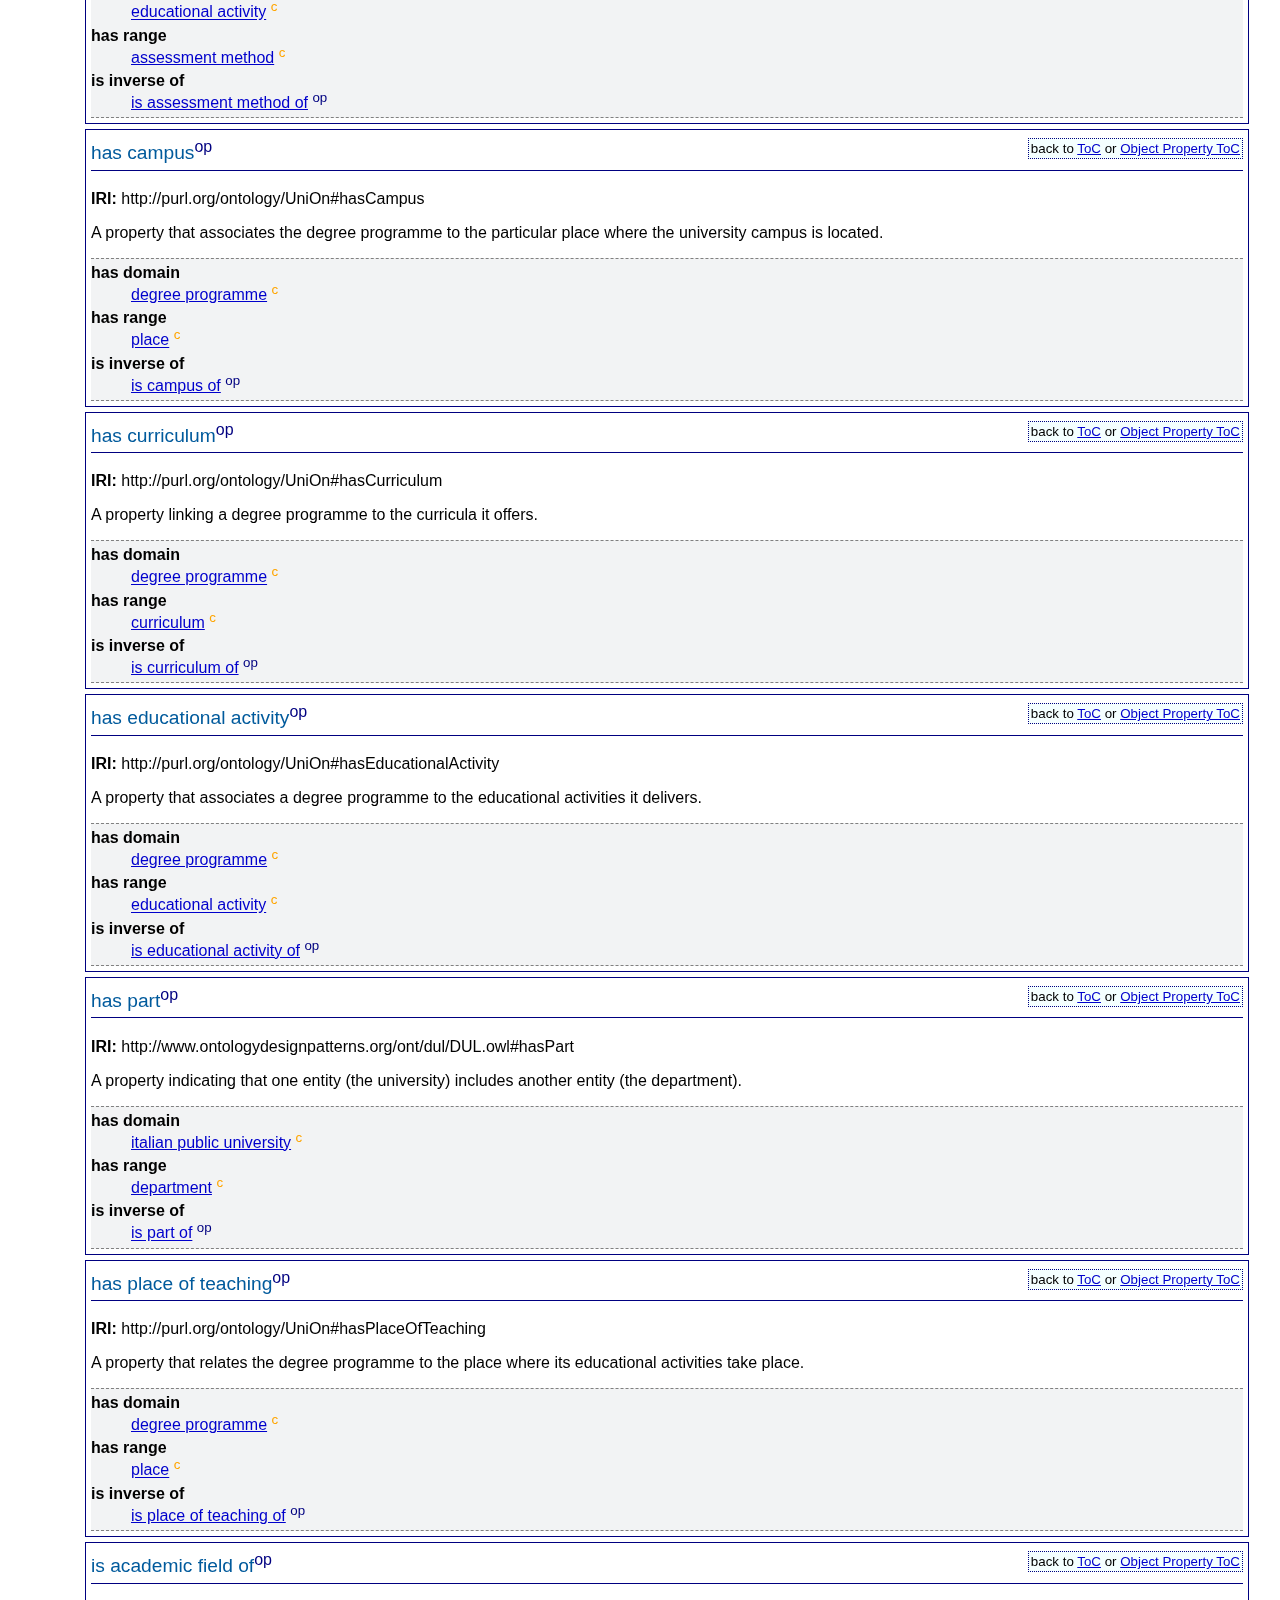
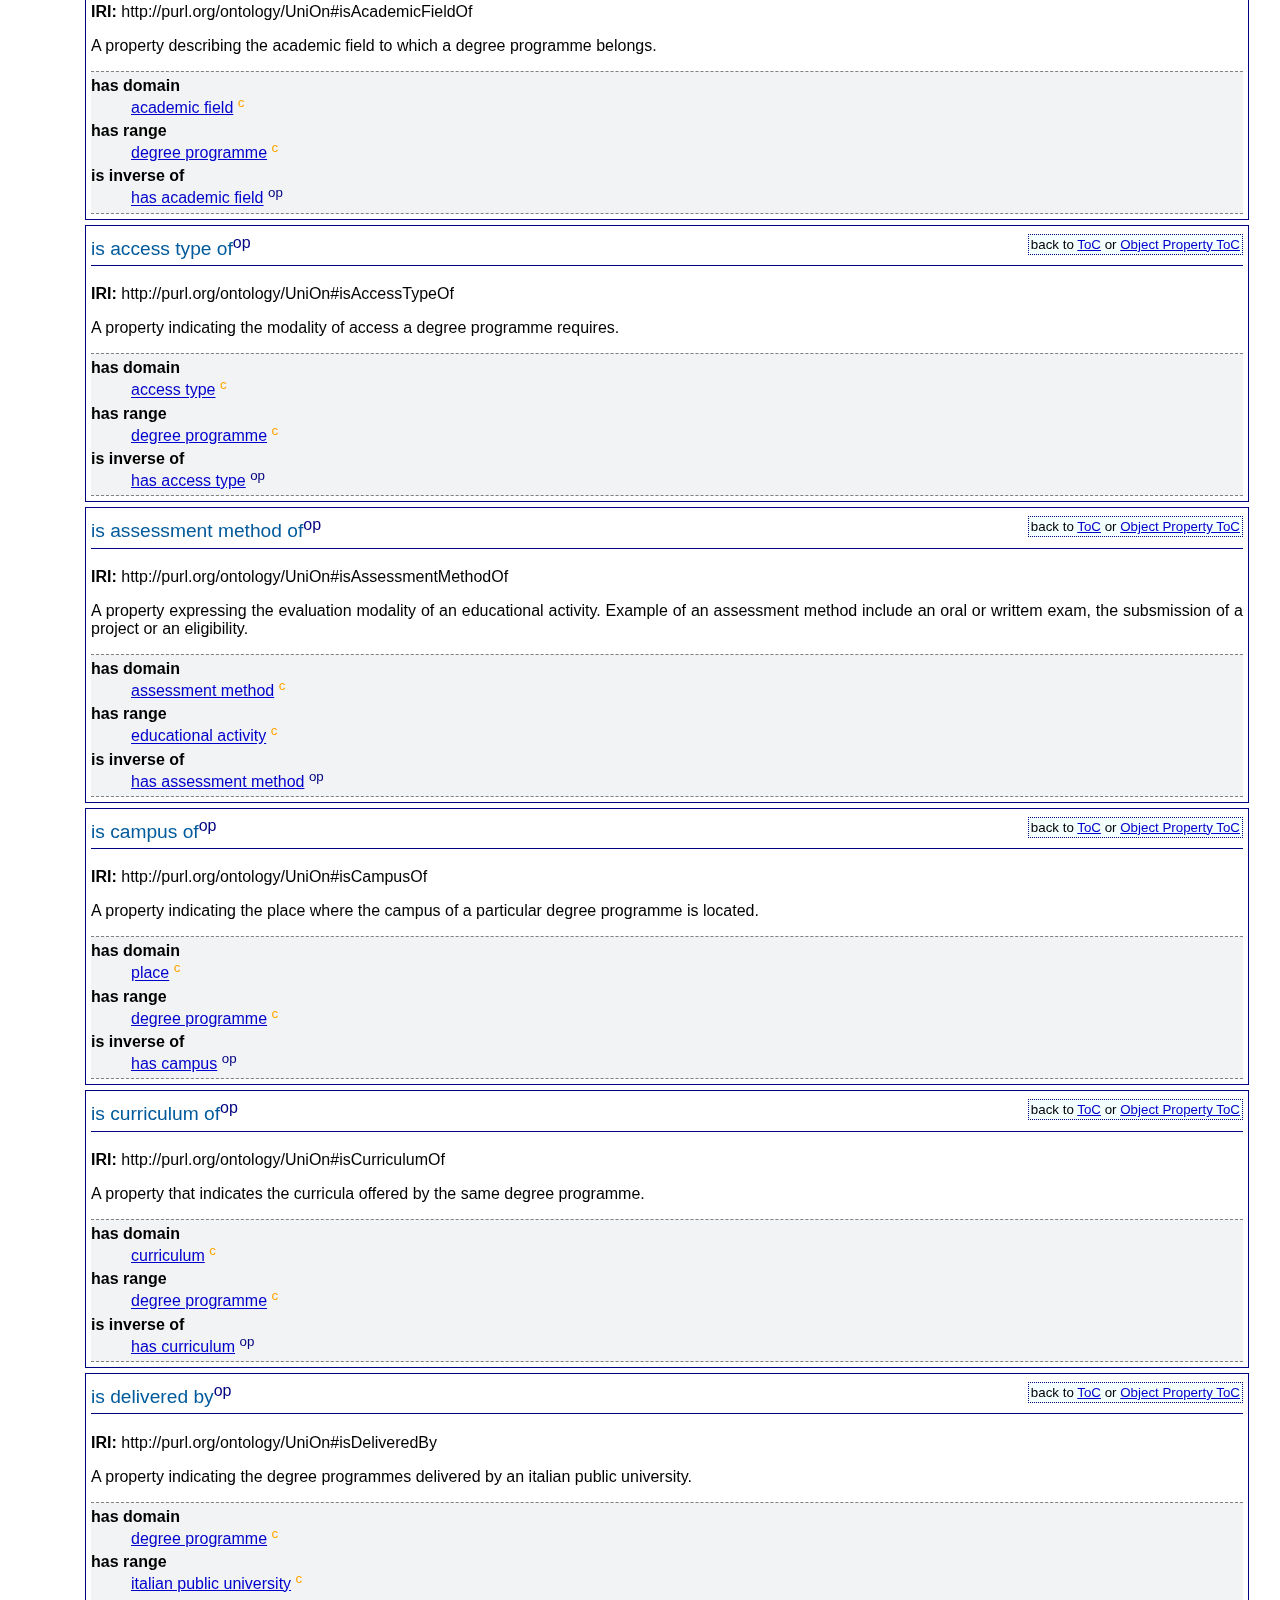
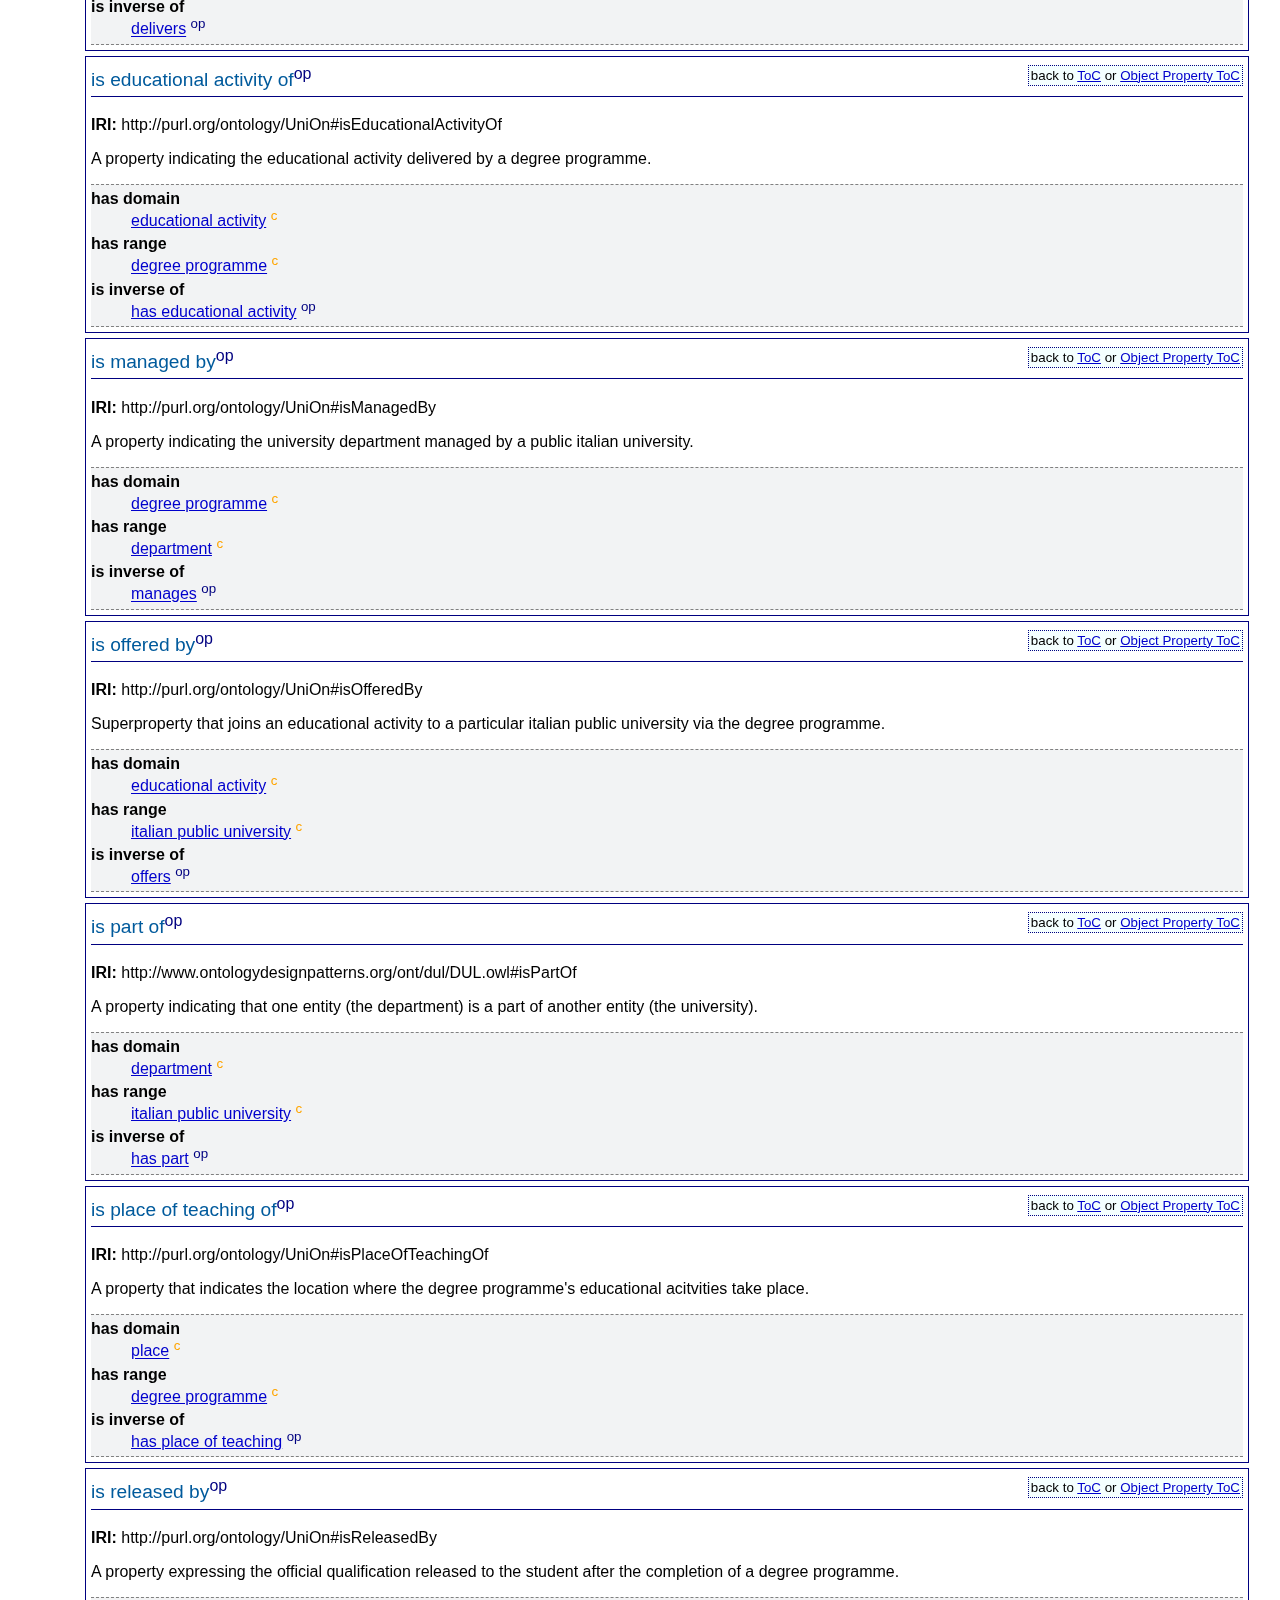
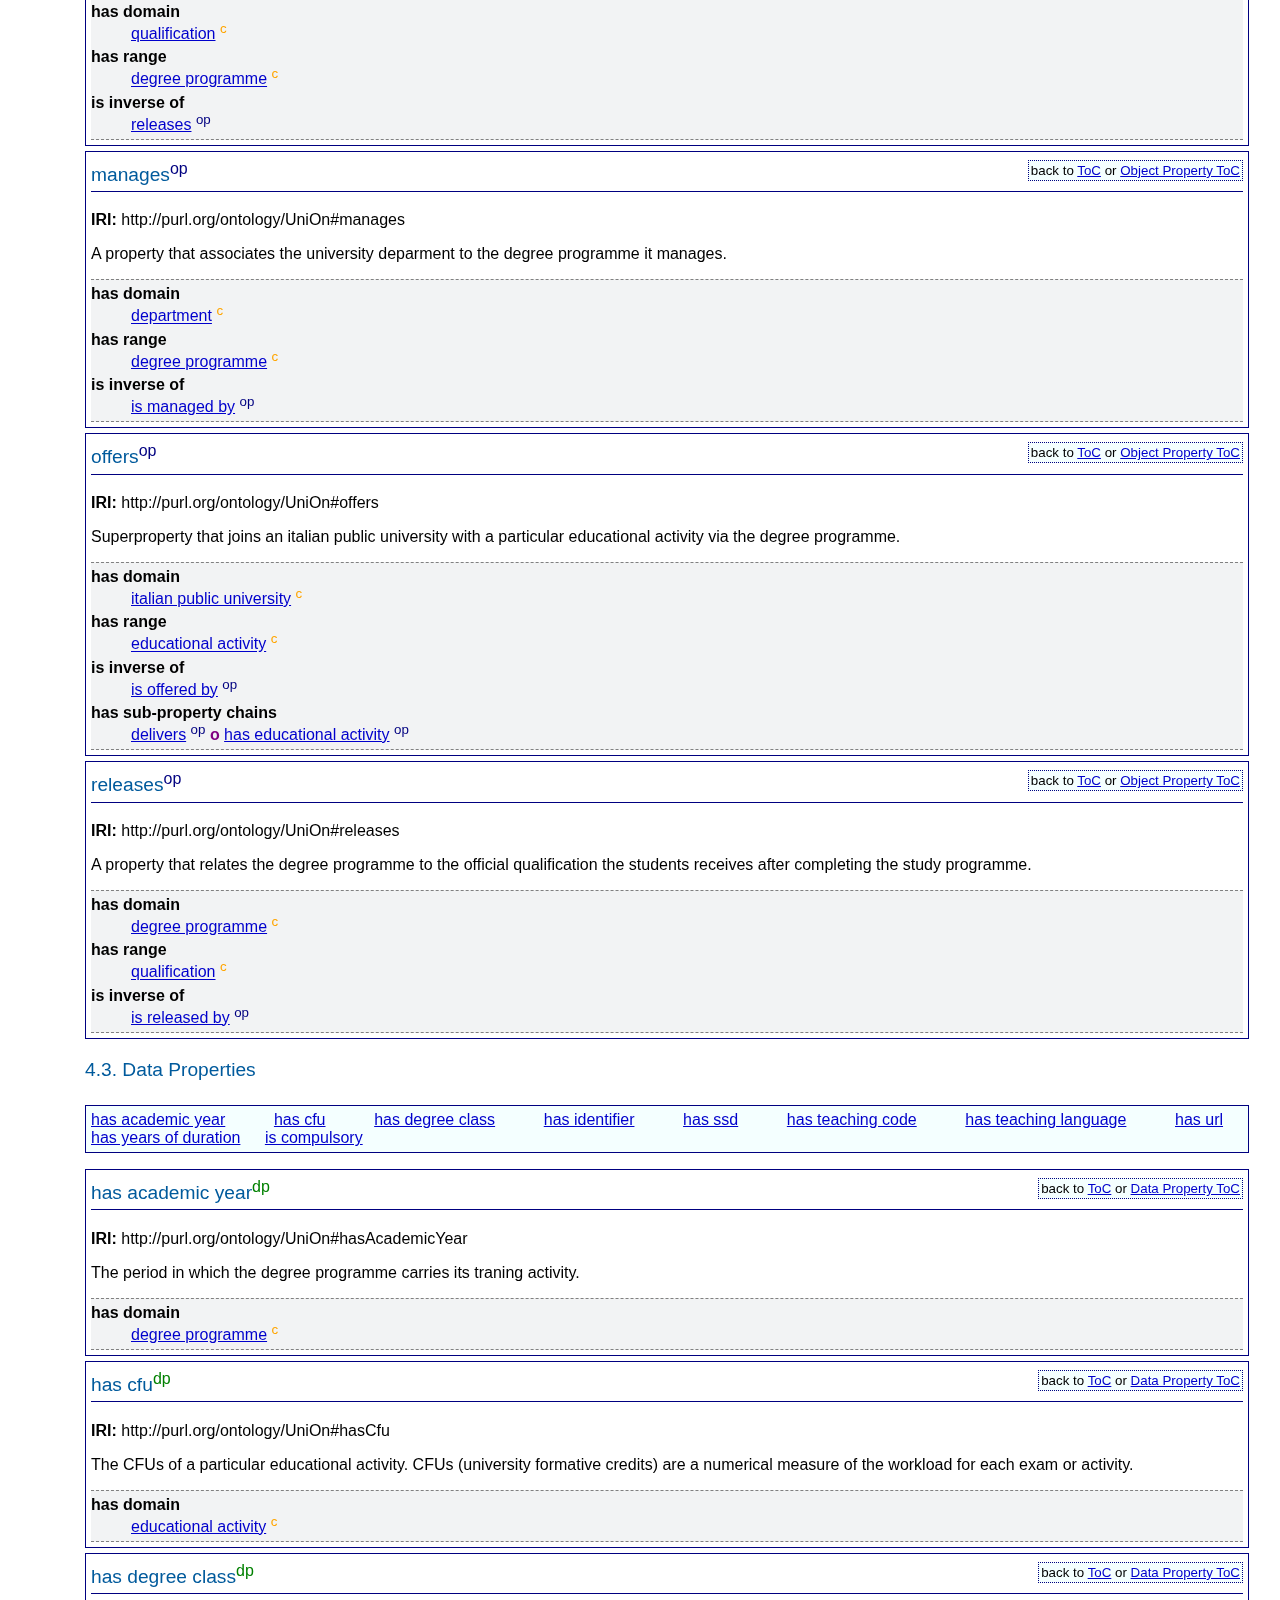
==== commit 9c4d5af2: "up" ====
--- a/myDocumentation/index-en.html
+++ b/myDocumentation/index-en.html
@@ -1,6 +1,7 @@
 <!DOCTYPE html>
 <html>
 <head>
+  <link href="assets/images/favicon.png" rel="icon">
 <meta http-equiv="content-type" content="text/html; charset=UTF-8" />
  <link rel="stylesheet" href="resources/primer.css" media="screen" />    <link rel="stylesheet" href="resources/rec.css" media="screen" />    <link rel="stylesheet" href="resources/extra.css" media="screen" />    <link rel="stylesheet" href="resources/owl.css" media="screen" />    <title>UniOn</title>
 
@@ -54,8 +55,8 @@
 <div class="container">
 <div class="head">
 <div style="float:right">language <a href="index-en.html"><b>en</b></a> </div>
-<h1>UniOn</h1>
 
+<img src="./unionlogo.jpg" width="140px"/>
 <h2>Release  September 2022</h2>
 <dl>
 
@@ -65,10 +66,10 @@
 <dd>Alice Bordignon</dd>
 <dd>Francesca Borriello</dd>
 <dd>Lorenza Pierucci</dd>
-<dt>Download serialization:</dt><dd><span><a href="ontology.jsonld" target="_blank"><img src="https://img.shields.io/badge/Format-JSON_LD-blue.svg" alt="JSON-LD" /></a> </span><span><a href="ontology.rdf" target="_blank"><img src="https://img.shields.io/badge/Format-RDF/XML-blue.svg" alt="RDF/XML" /></a> </span><span><a href="ontology.nt" target="_blank"><img src="https://img.shields.io/badge/Format-N_Triples-blue.svg" alt="N-Triples" /></a> </span><span><a href="ontology.ttl" target="_blank"><img src="https://img.shields.io/badge/Format-TTL-blue.svg" alt="TTL" /></a> </span></dd><dt>License:</dt><dd><a href="http://insertlicenseURIhere.org" target="_blank"><img src="https://img.shields.io/badge/License-license%20name%20goes%20here-blue.svg" alt="http://insertlicenseURIhere.org" /></a>
+<dt>Download serialization:</dt><dd><span><a href="ontology.jsonld" target="_blank"><img src="https://img.shields.io/badge/Format-JSON_LD-blue.svg" alt="JSON-LD" /></a> </span><span><a href="ontology.rdf" target="_blank"><img src="https://img.shields.io/badge/Format-RDF/XML-blue.svg" alt="RDF/XML" /></a> </span><span><a href="ontology.nt" target="_blank"><img src="https://img.shields.io/badge/Format-N_Triples-blue.svg" alt="N-Triples" /></a> </span><span><a href="ontology.ttl" target="_blank"><img src="https://img.shields.io/badge/Format-TTL-blue.svg" alt="TTL" /></a> </span></dd>
 </dd><dt>Visualization:</dt><dd><a href="webvowl/index.html#" target="_blank"><img src="https://img.shields.io/badge/Visualize_with-WebVowl-blue.svg" alt="Visualize with WebVowl" /></a></dd>
 <!-- <dt>Evaluation:</dt><dd><a href="OOPSEvaluation/oopsEval.html#" target="_blank"><img src="https://img.shields.io/badge/Evaluate_with-OOPS! (OntOlogy Pitfall Scanner!)-blue.svg" alt="Evaluate with OOPS!" /></a></dd> --></dl>
-<img src="C:\Users\Lorenza\Documents\GitHub\KRKE-RDF\unionlogo.jpg"/>
+
 <hr/>
 </div>
 <div class="status">
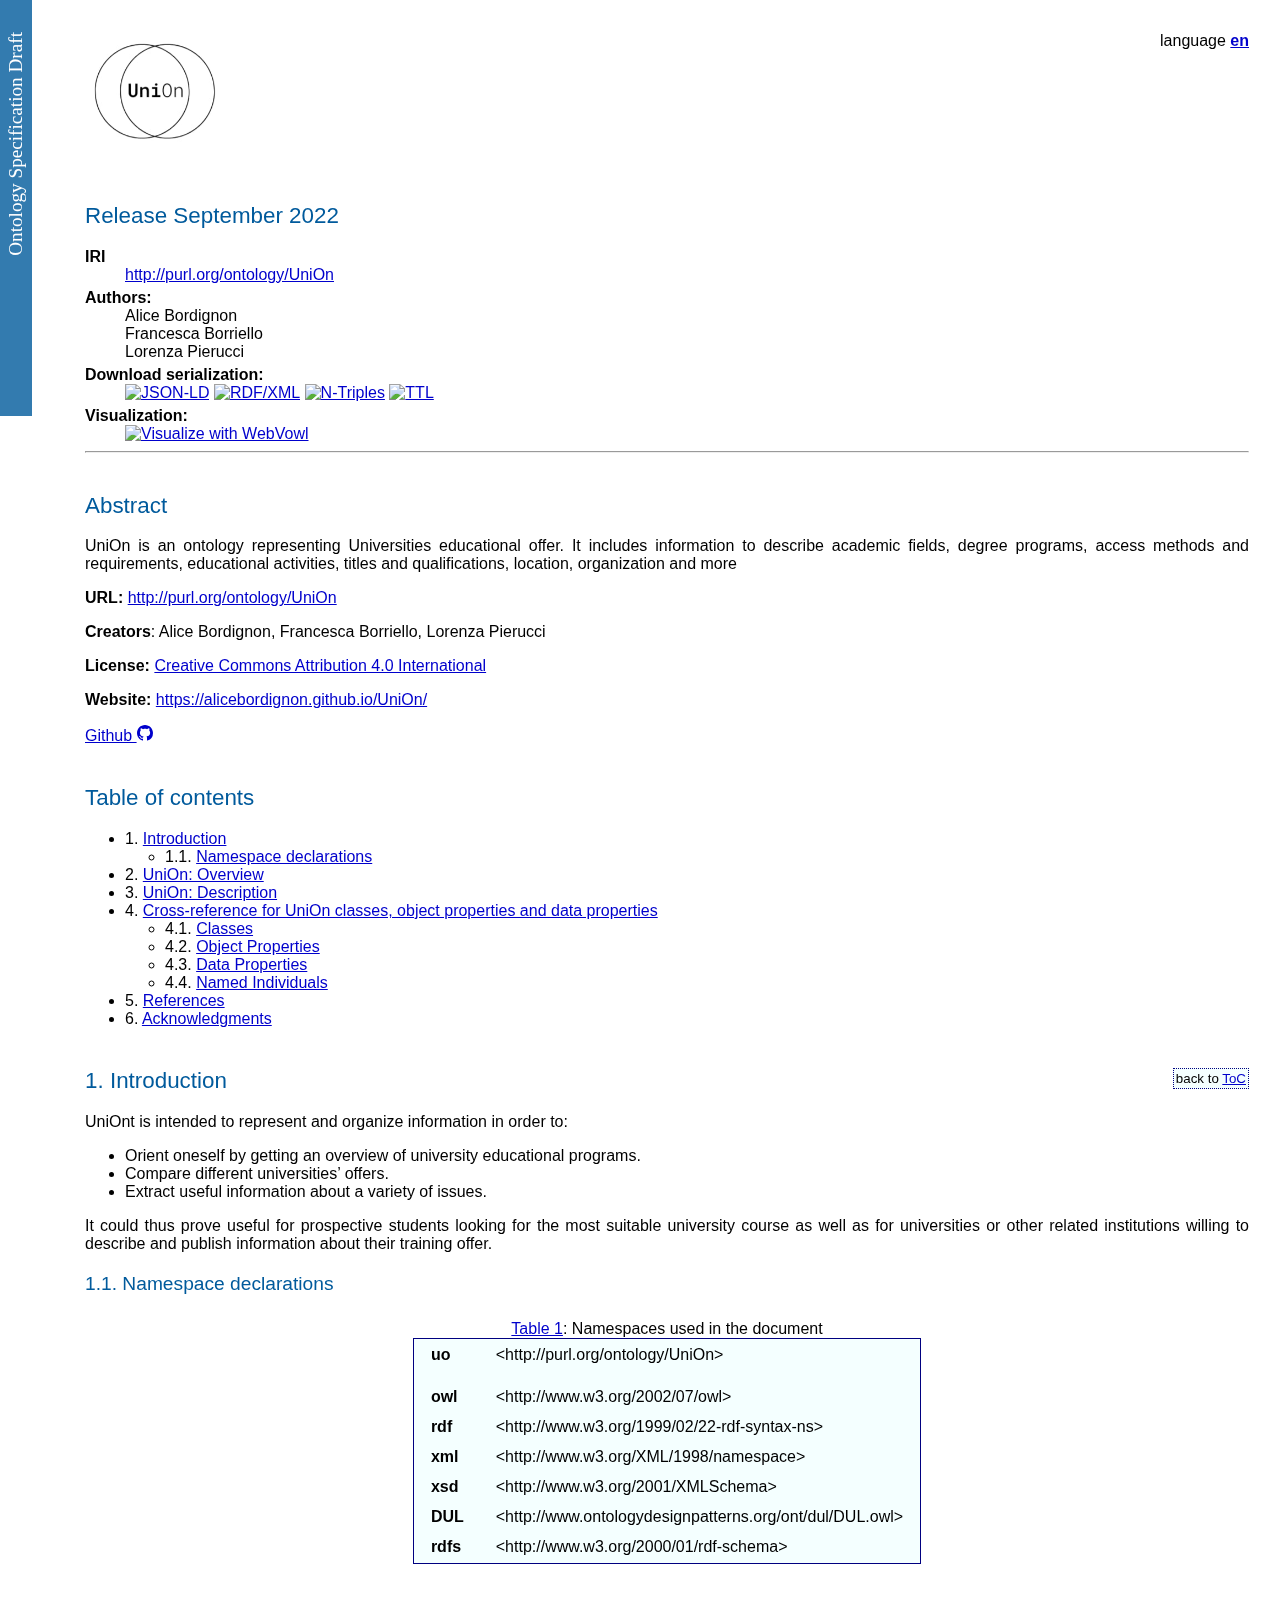
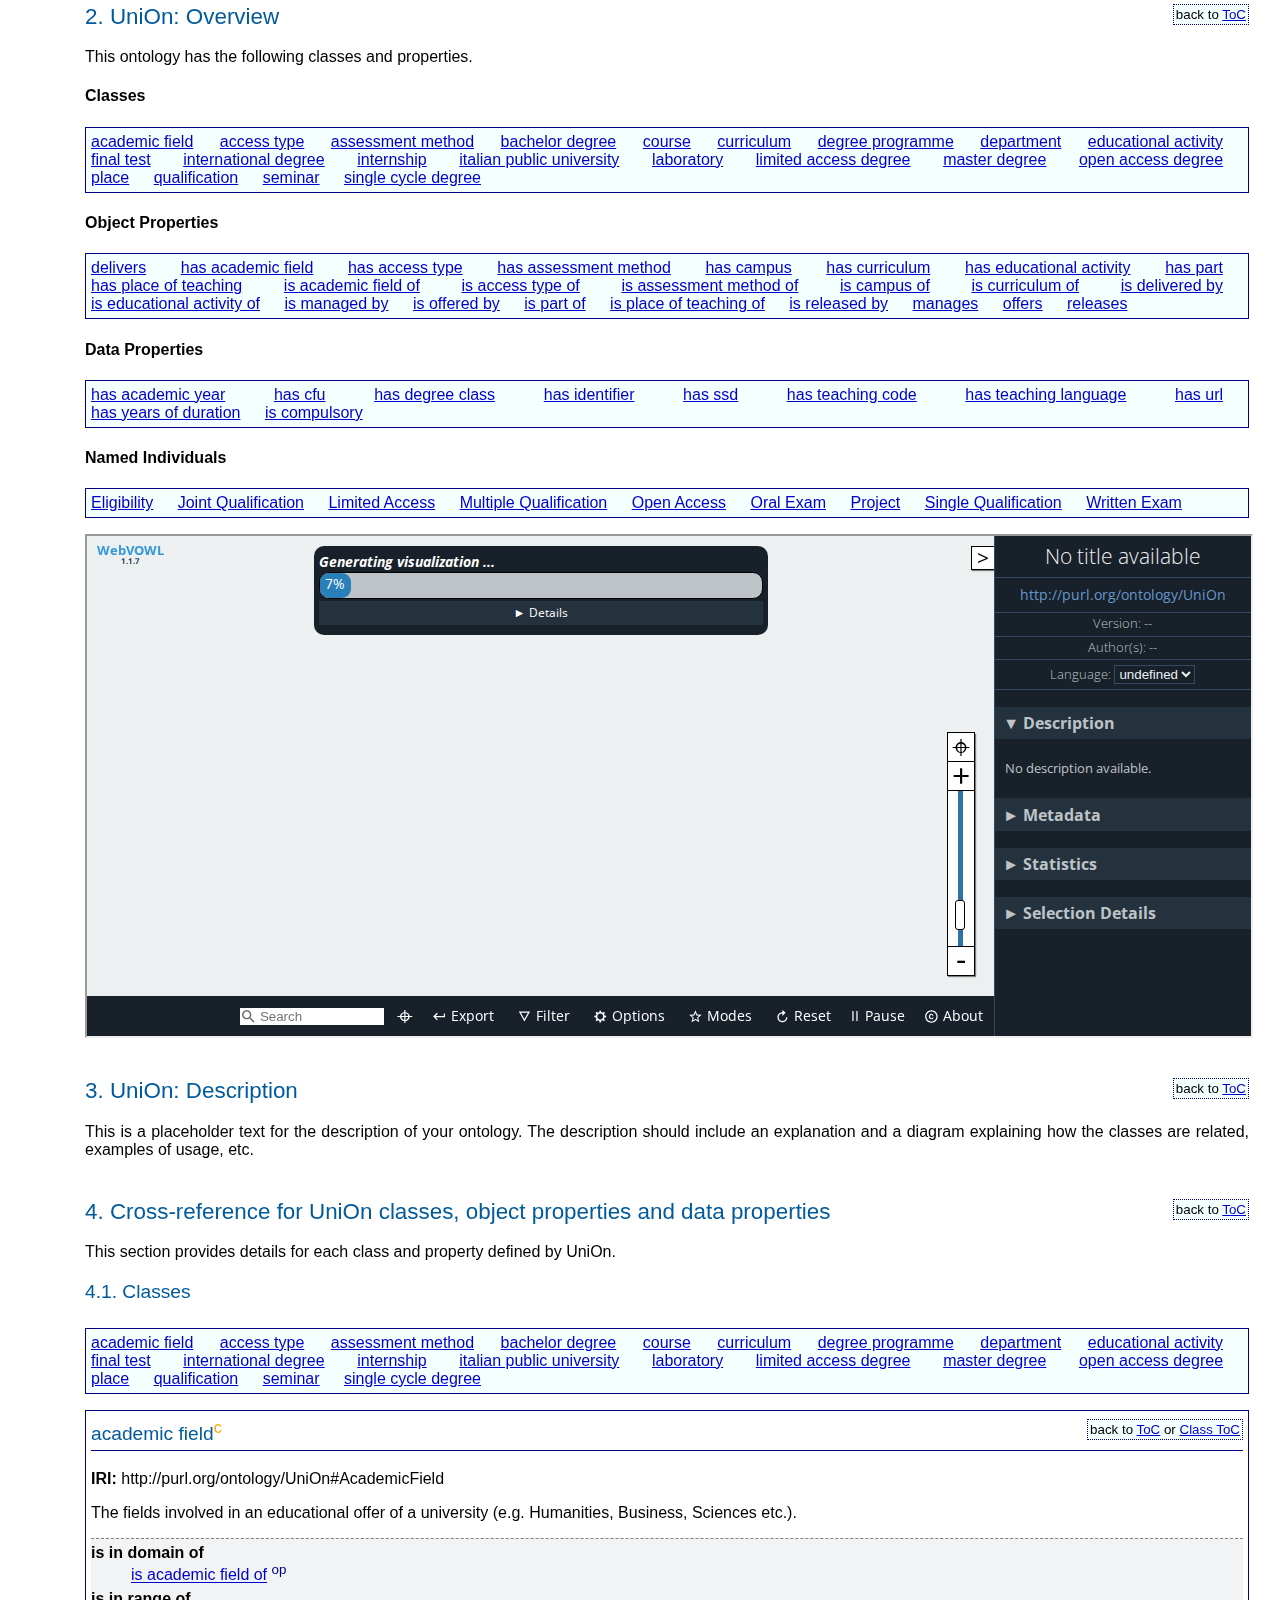
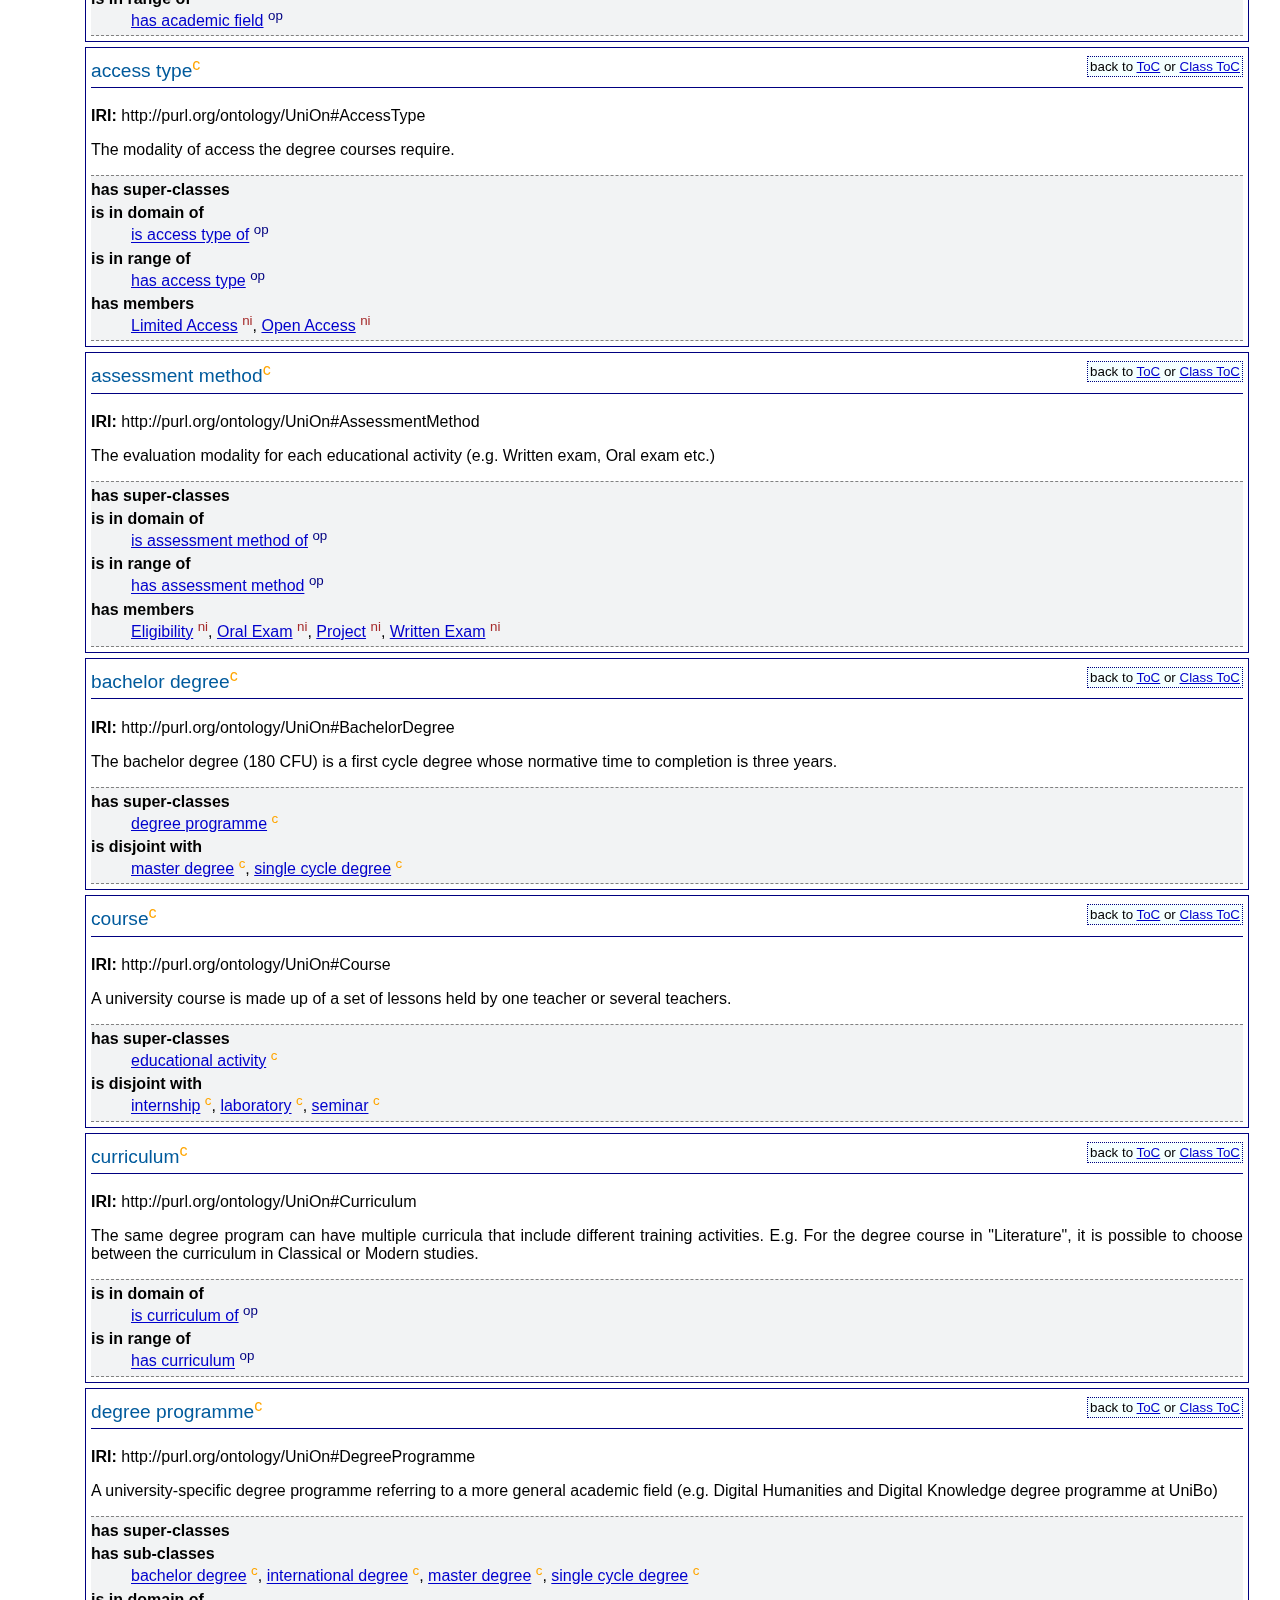
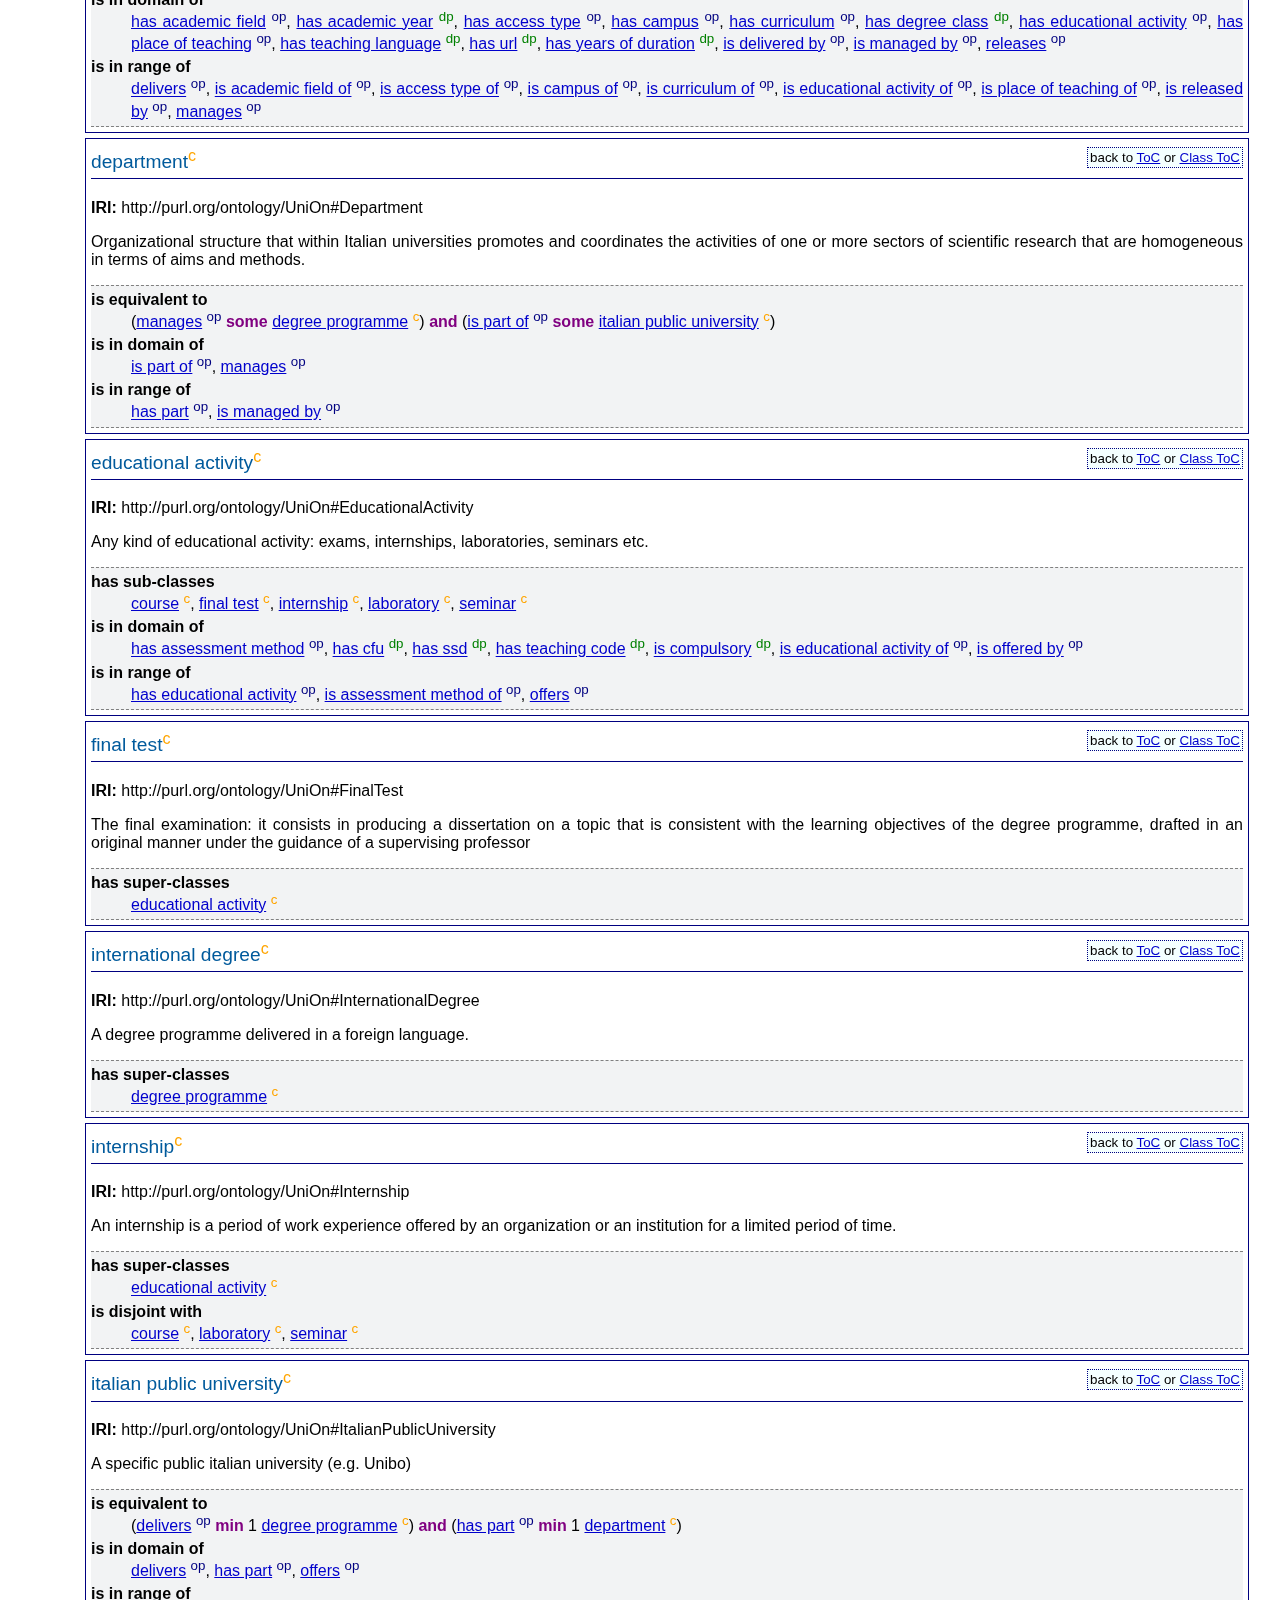
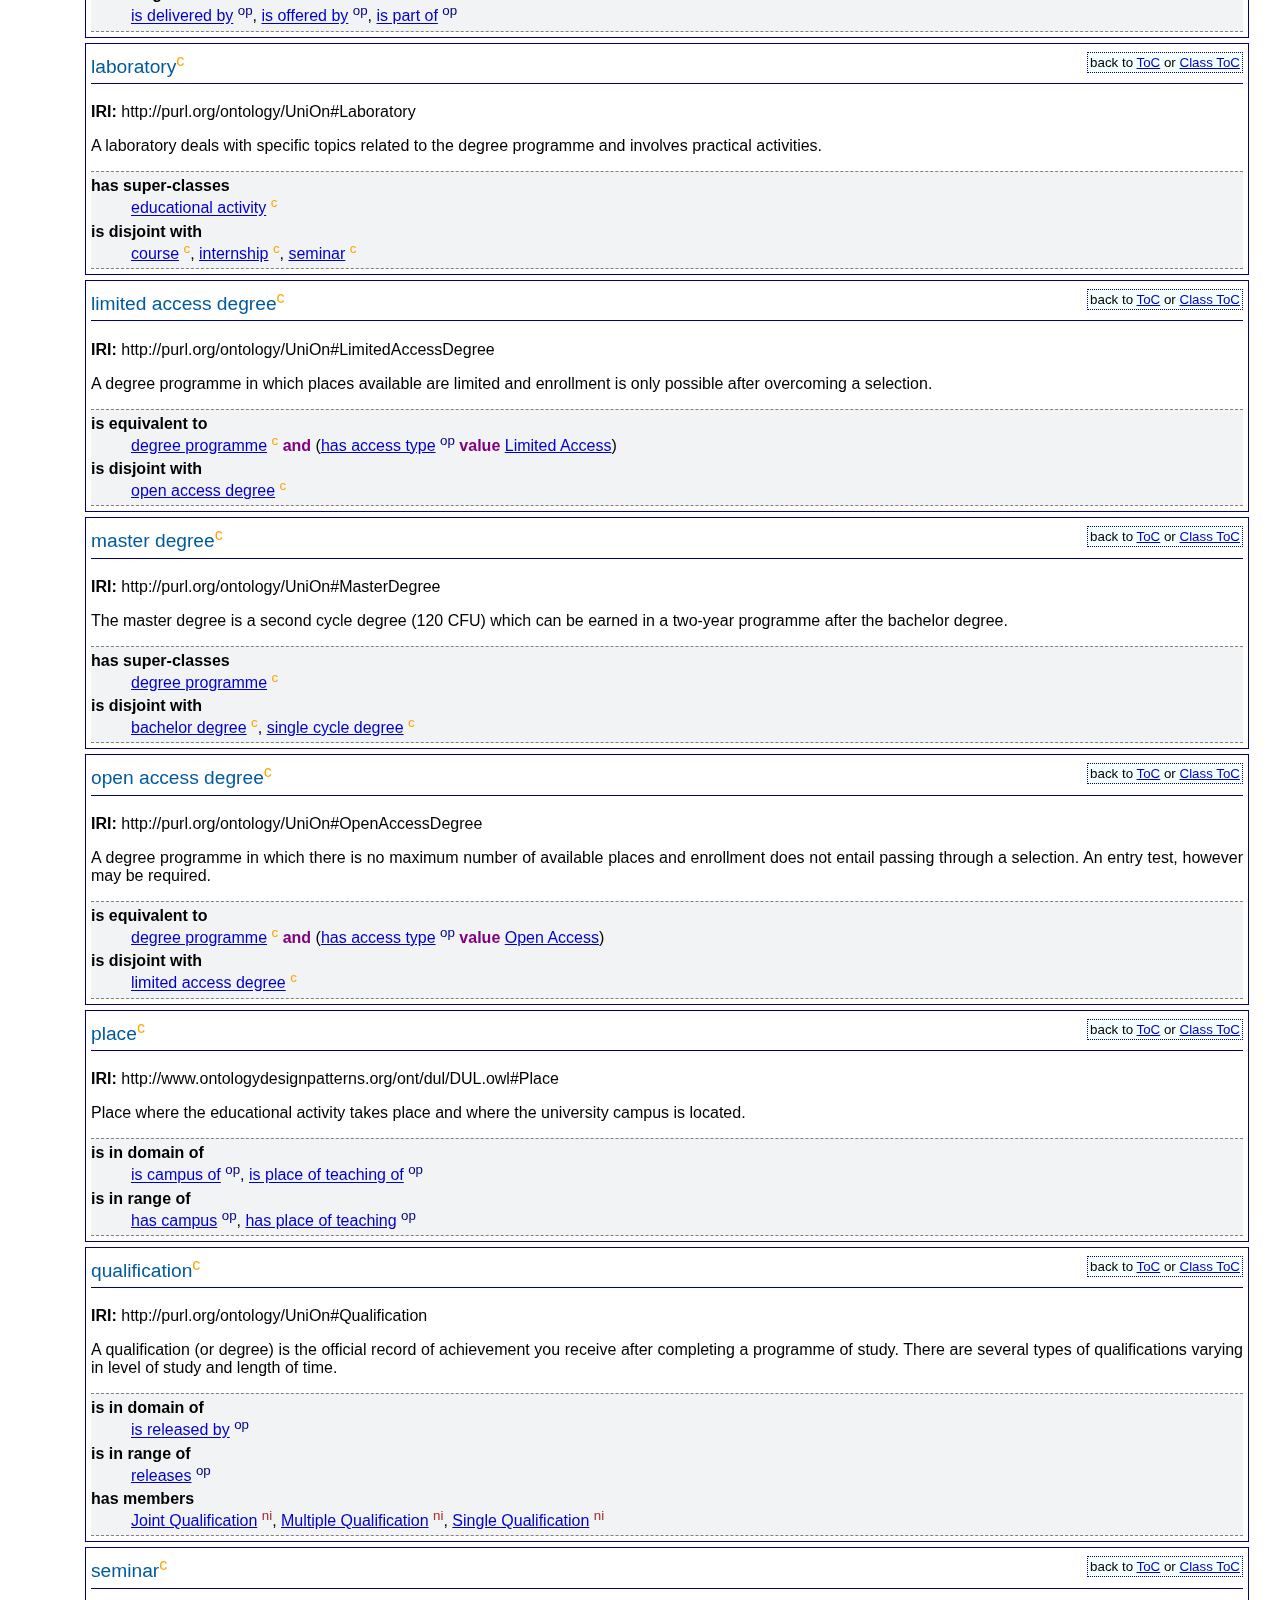
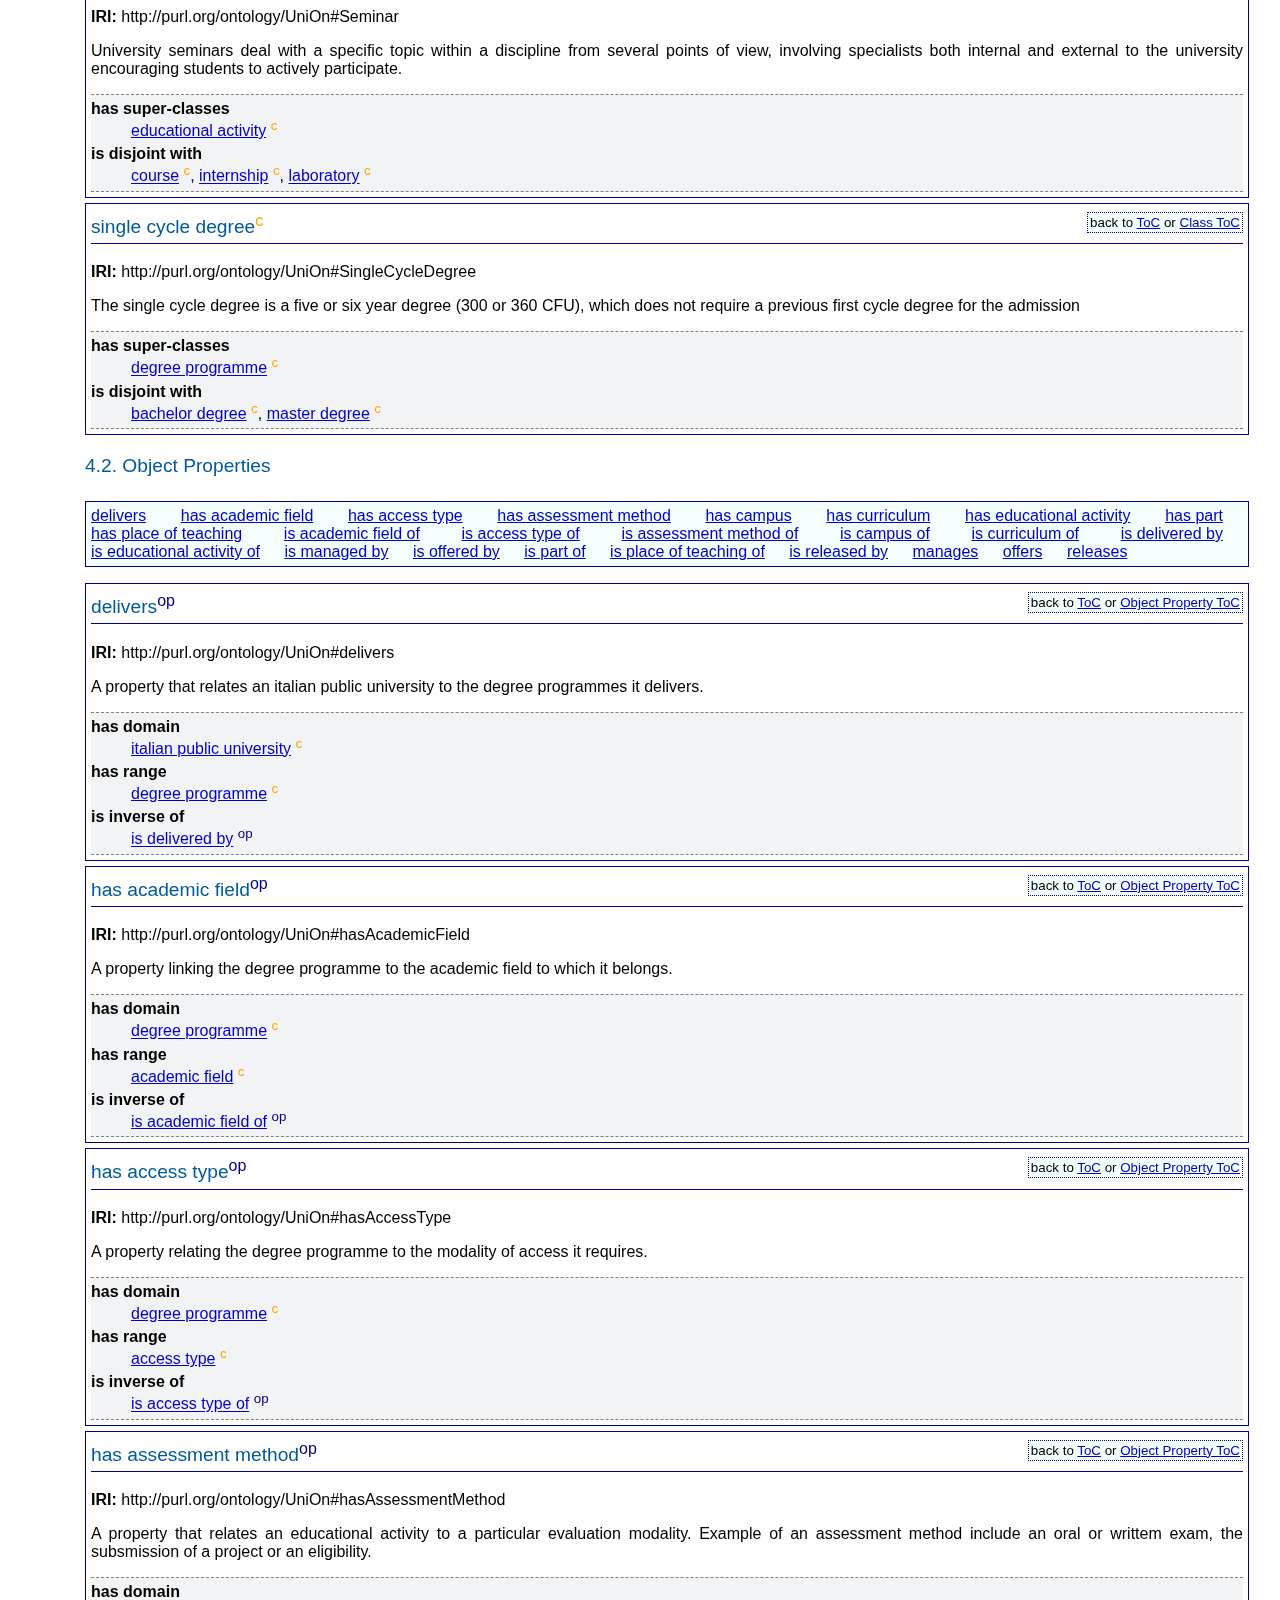
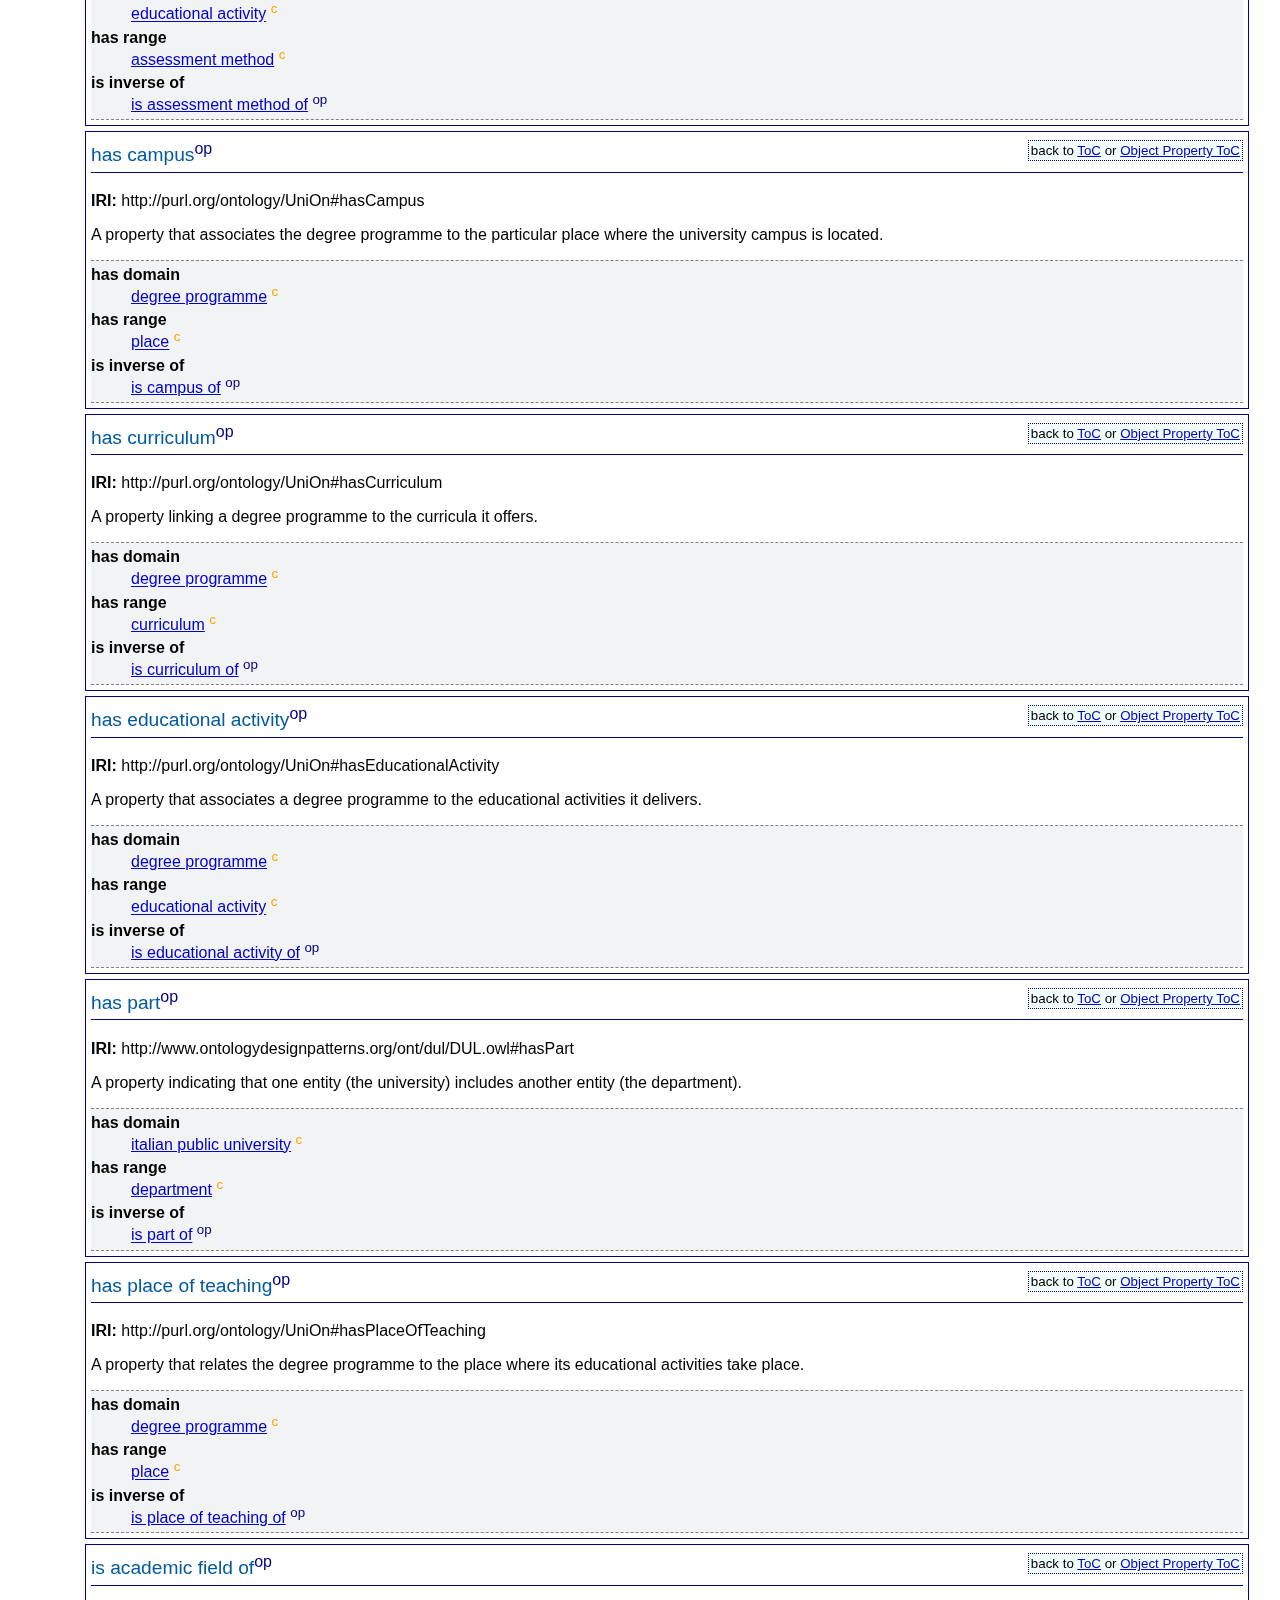
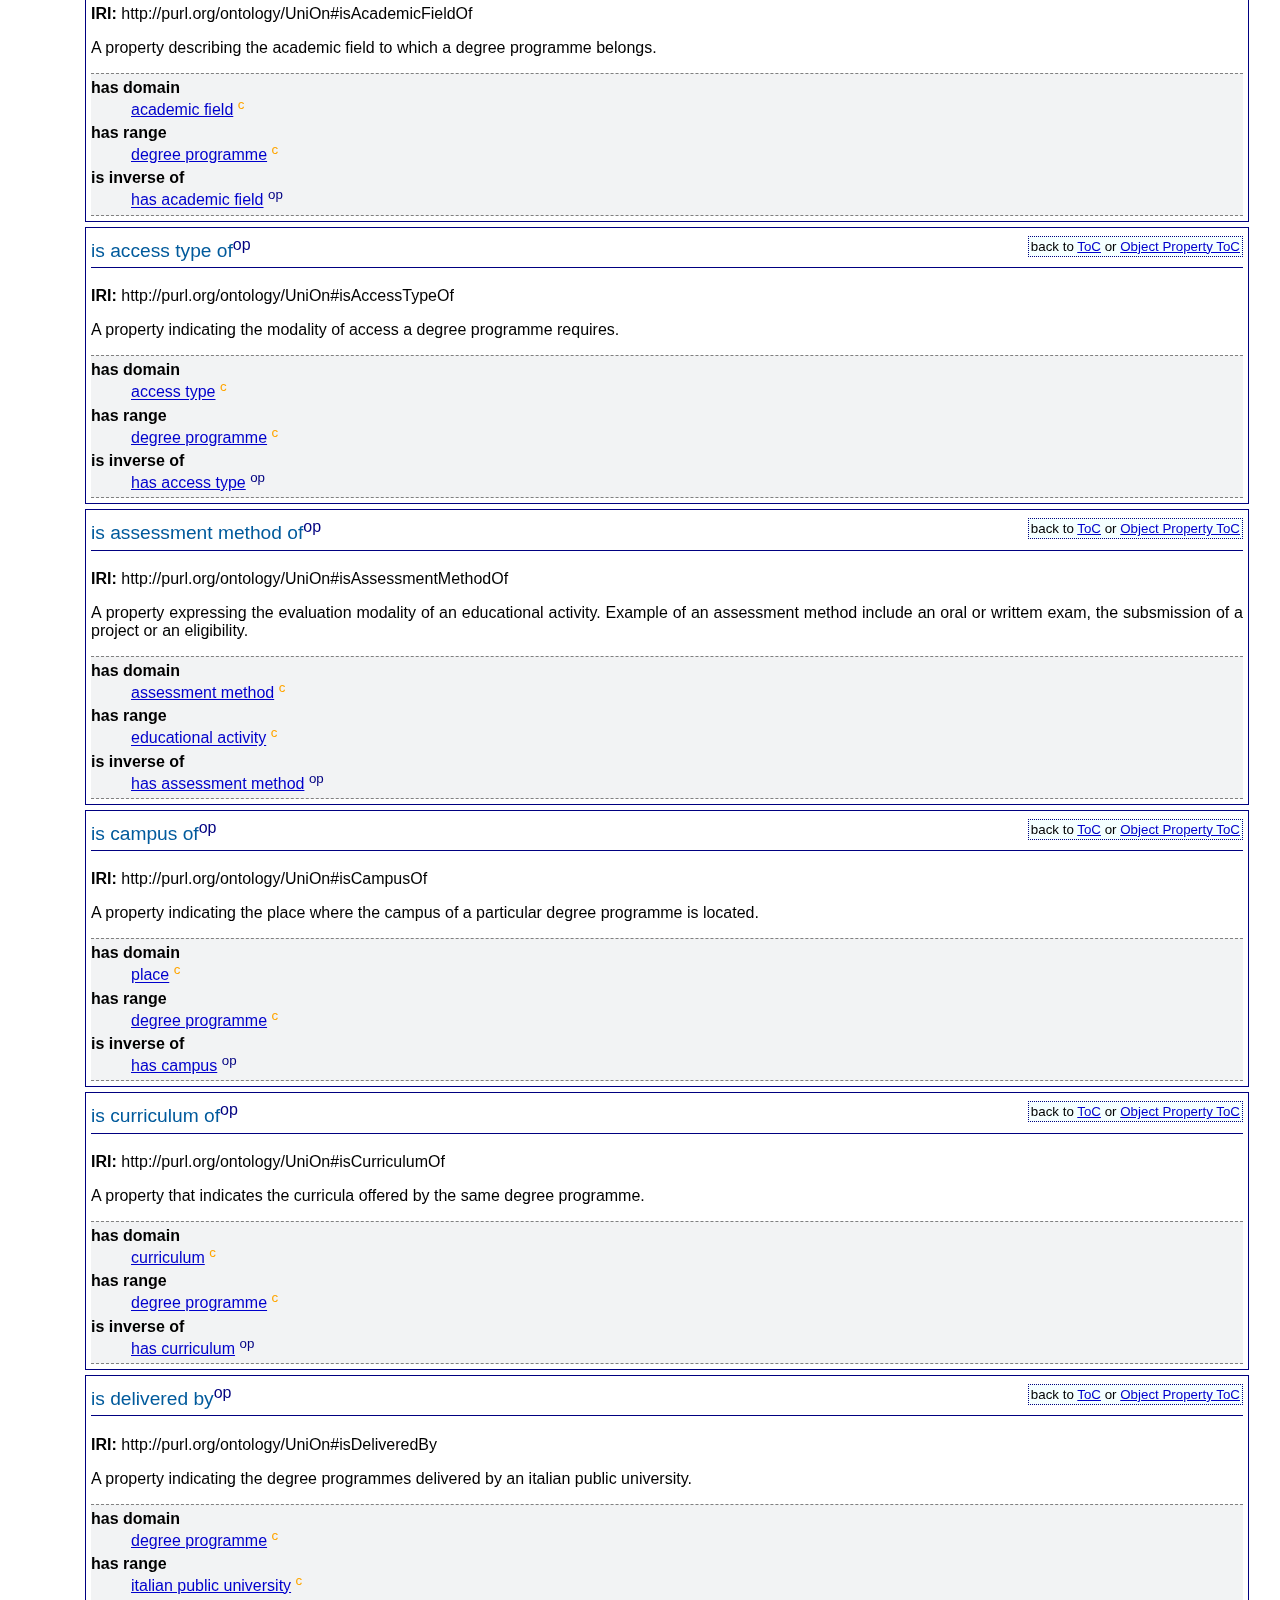
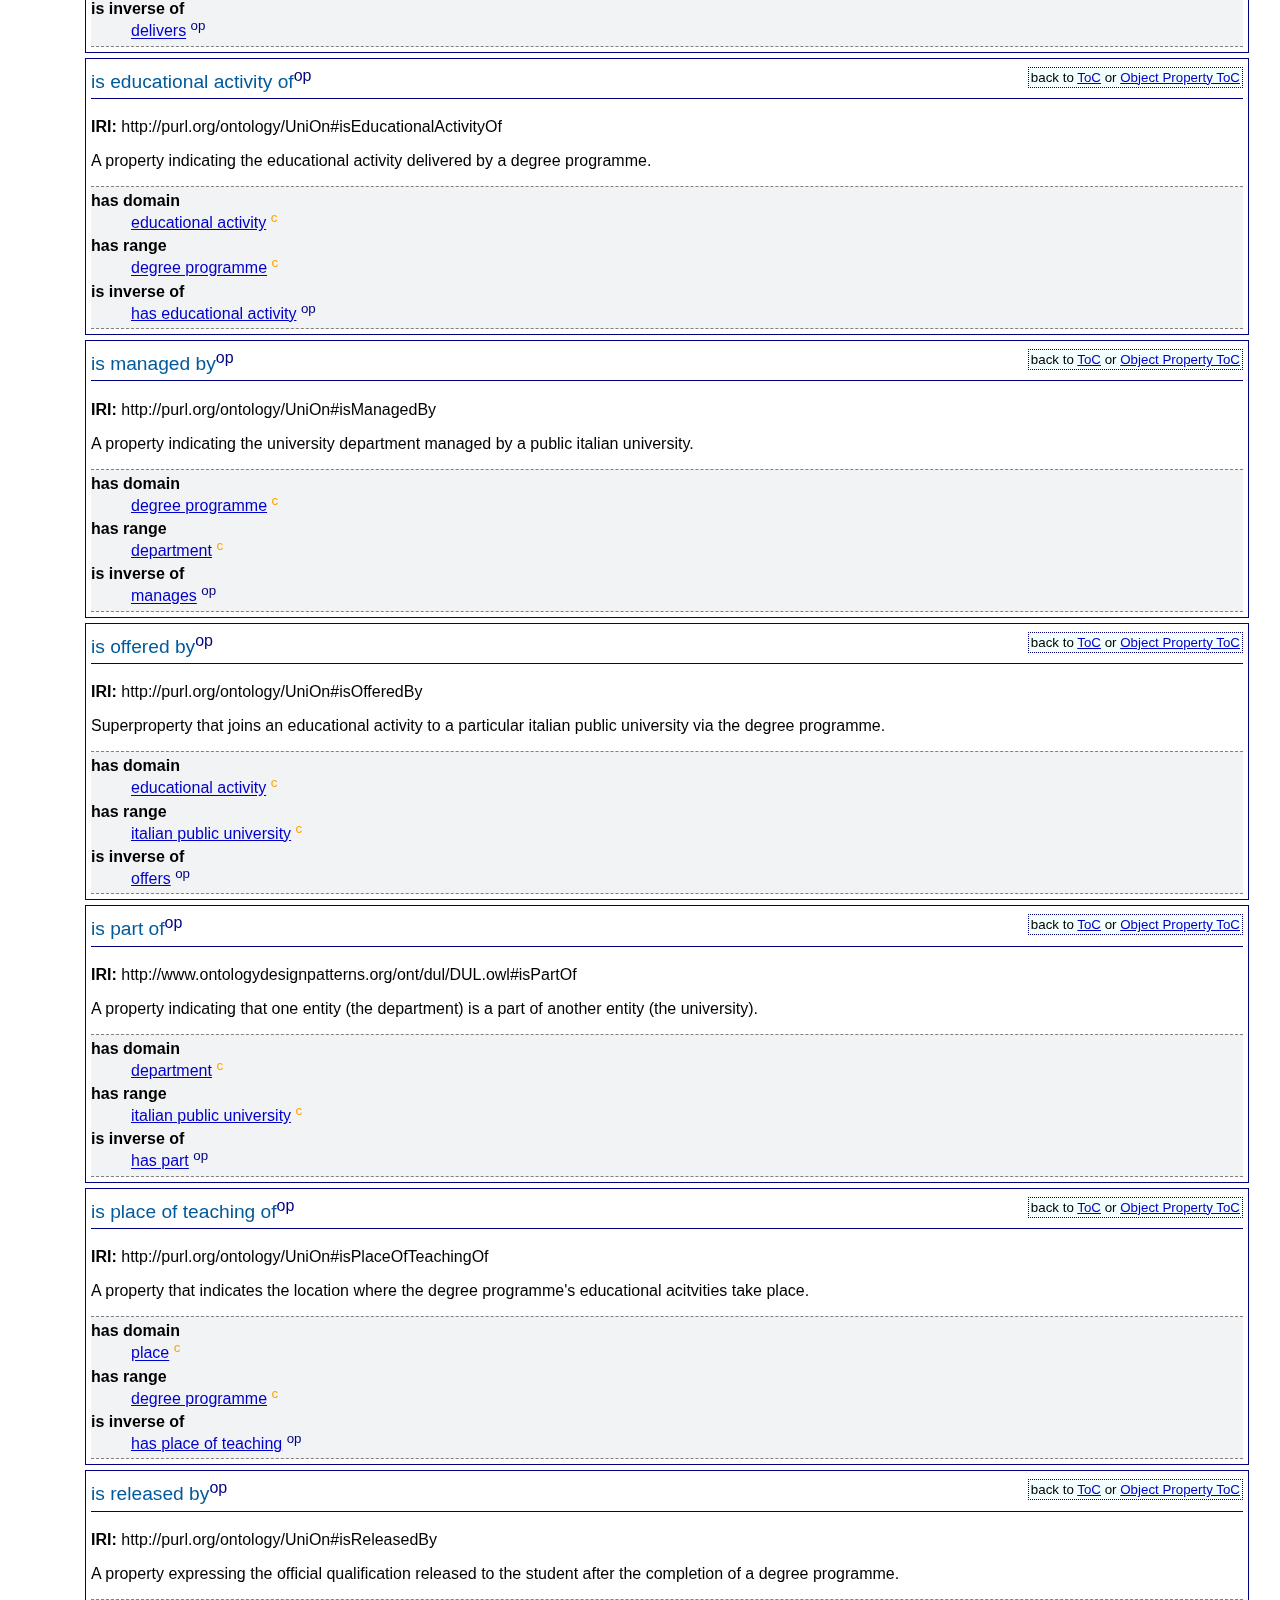
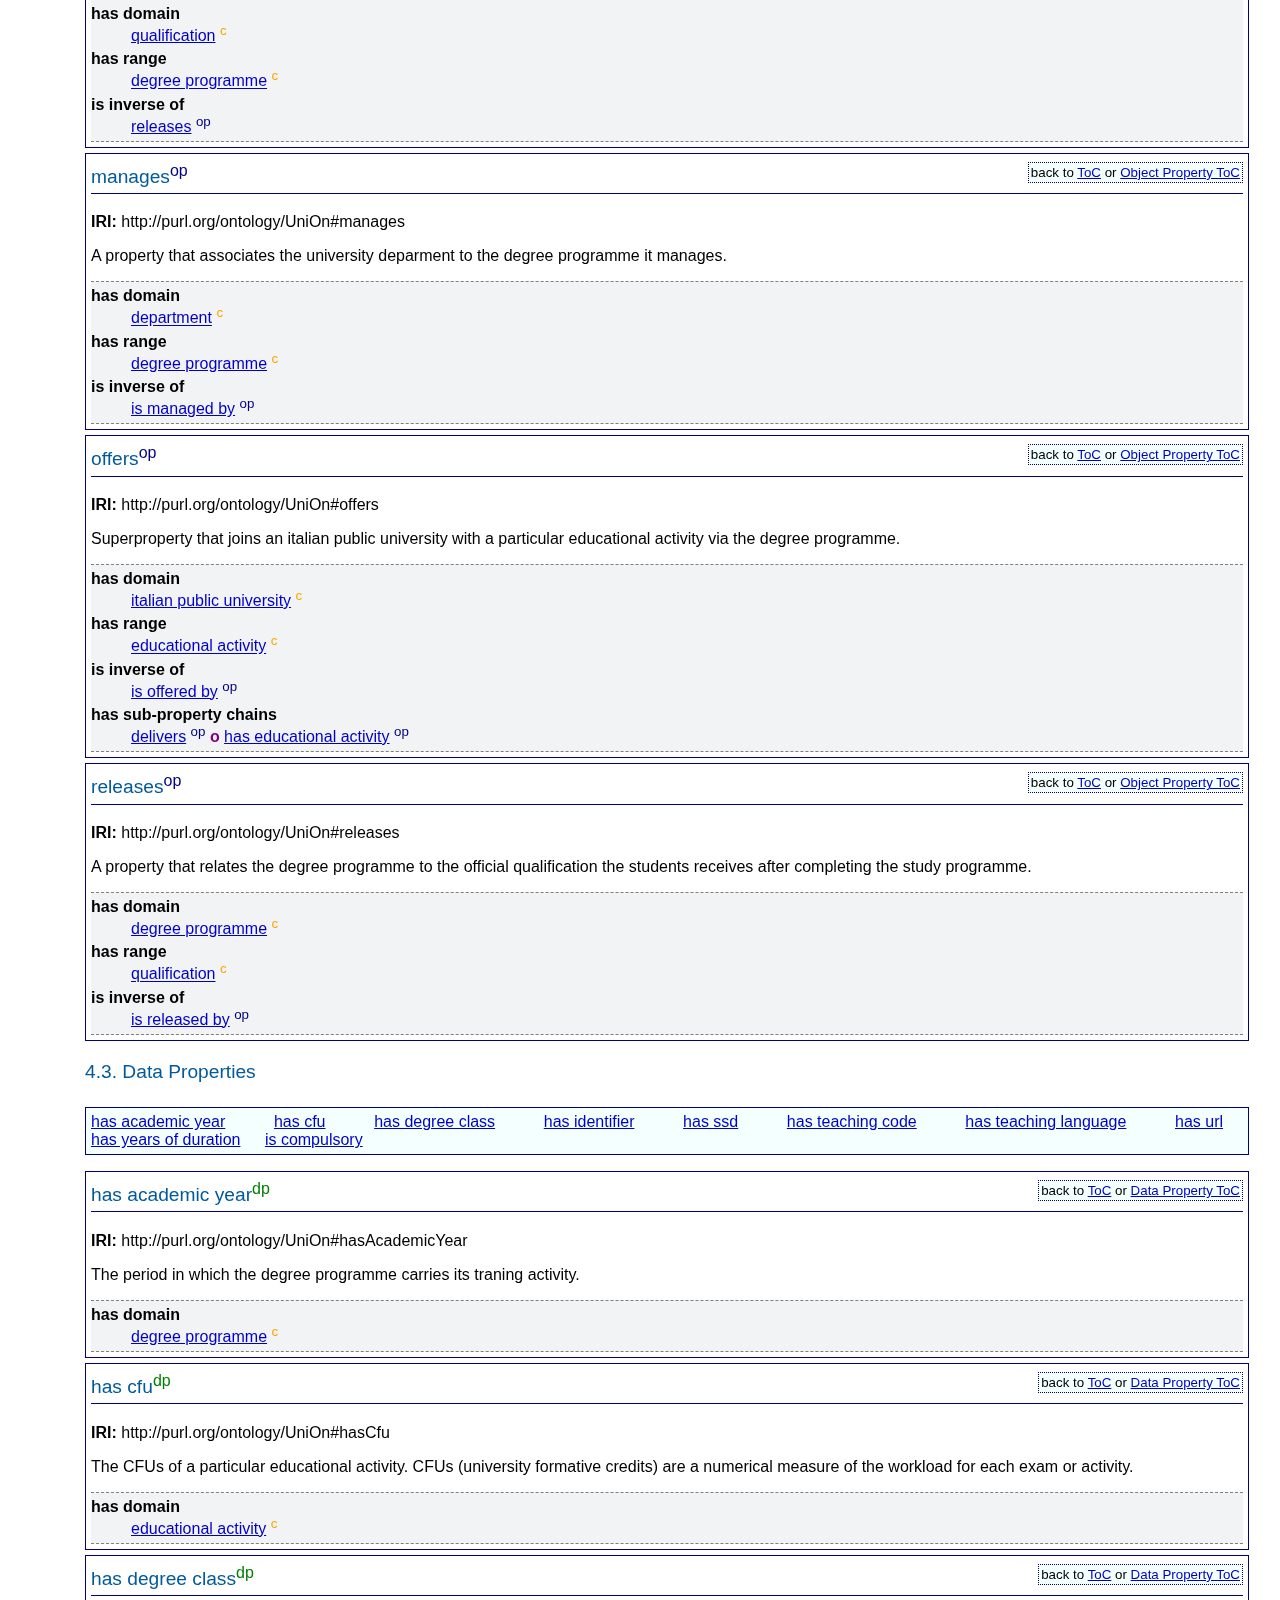
==== commit e9aa8df9: "up" ====
--- a/myDocumentation/index-en.html
+++ b/myDocumentation/index-en.html
@@ -1,7 +1,7 @@
 <!DOCTYPE html>
 <html>
 <head>
-  <link href="assets/images/favicon.png" rel="icon">
+
 <meta http-equiv="content-type" content="text/html; charset=UTF-8" />
  <link rel="stylesheet" href="resources/primer.css" media="screen" />    <link rel="stylesheet" href="resources/rec.css" media="screen" />    <link rel="stylesheet" href="resources/extra.css" media="screen" />    <link rel="stylesheet" href="resources/owl.css" media="screen" />    <title>UniOn</title>
 
@@ -82,7 +82,9 @@
 <p><strong>Creators</strong>: Alice Bordignon, Francesca Borriello, Lorenza Pierucci </p>
 <p><strong>License:</strong> <a href="https://creativecommons.org/licenses/by/4.0/legalcode">Creative Commons Attribution 4.0 International</a></p>
 <p><strong>Website:</strong> <a href="https://alicebordignon.github.io/UniOn/">https://alicebordignon.github.io/UniOn/</a></p>
-<p> <a href="https://github.com/alicebordignon/KRKE-RDF">UniOn on Github</a></p>
+<p> <a href="https://github.com/alicebordignon/KRKE-RDF">Github <svg xmlns="http://www.w3.org/2000/svg" width="16" height="16" fill="currentColor" class="bi bi-github" viewBox="0 0 16 16">
+              <path d="M8 0C3.58 0 0 3.58 0 8c0 3.54 2.29 6.53 5.47 7.59.4.07.55-.17.55-.38 0-.19-.01-.82-.01-1.49-2.01.37-2.53-.49-2.69-.94-.09-.23-.48-.94-.82-1.13-.28-.15-.68-.52-.01-.53.63-.01 1.08.58 1.23.82.72 1.21 1.87.87 2.33.66.07-.52.28-.87.51-1.07-1.78-.2-3.64-.89-3.64-3.95 0-.87.31-1.59.82-2.15-.08-.2-.36-1.02.08-2.12 0 0 .67-.21 2.2.82.64-.18 1.32-.27 2-.27.68 0 1.36.09 2 .27 1.53-1.04 2.2-.82 2.2-.82.44 1.1.16 1.92.08 2.12.51.56.82 1.27.82 2.15 0 3.07-1.87 3.75-3.65 3.95.29.25.54.73.54 1.48 0 1.07-.01 1.93-.01 2.2 0 .21.15.46.55.38A8.012 8.012 0 0 0 16 8c0-4.42-3.58-8-8-8z"></path></svg></a></p>
+
 </div>
 <div id="toc"></div>
 
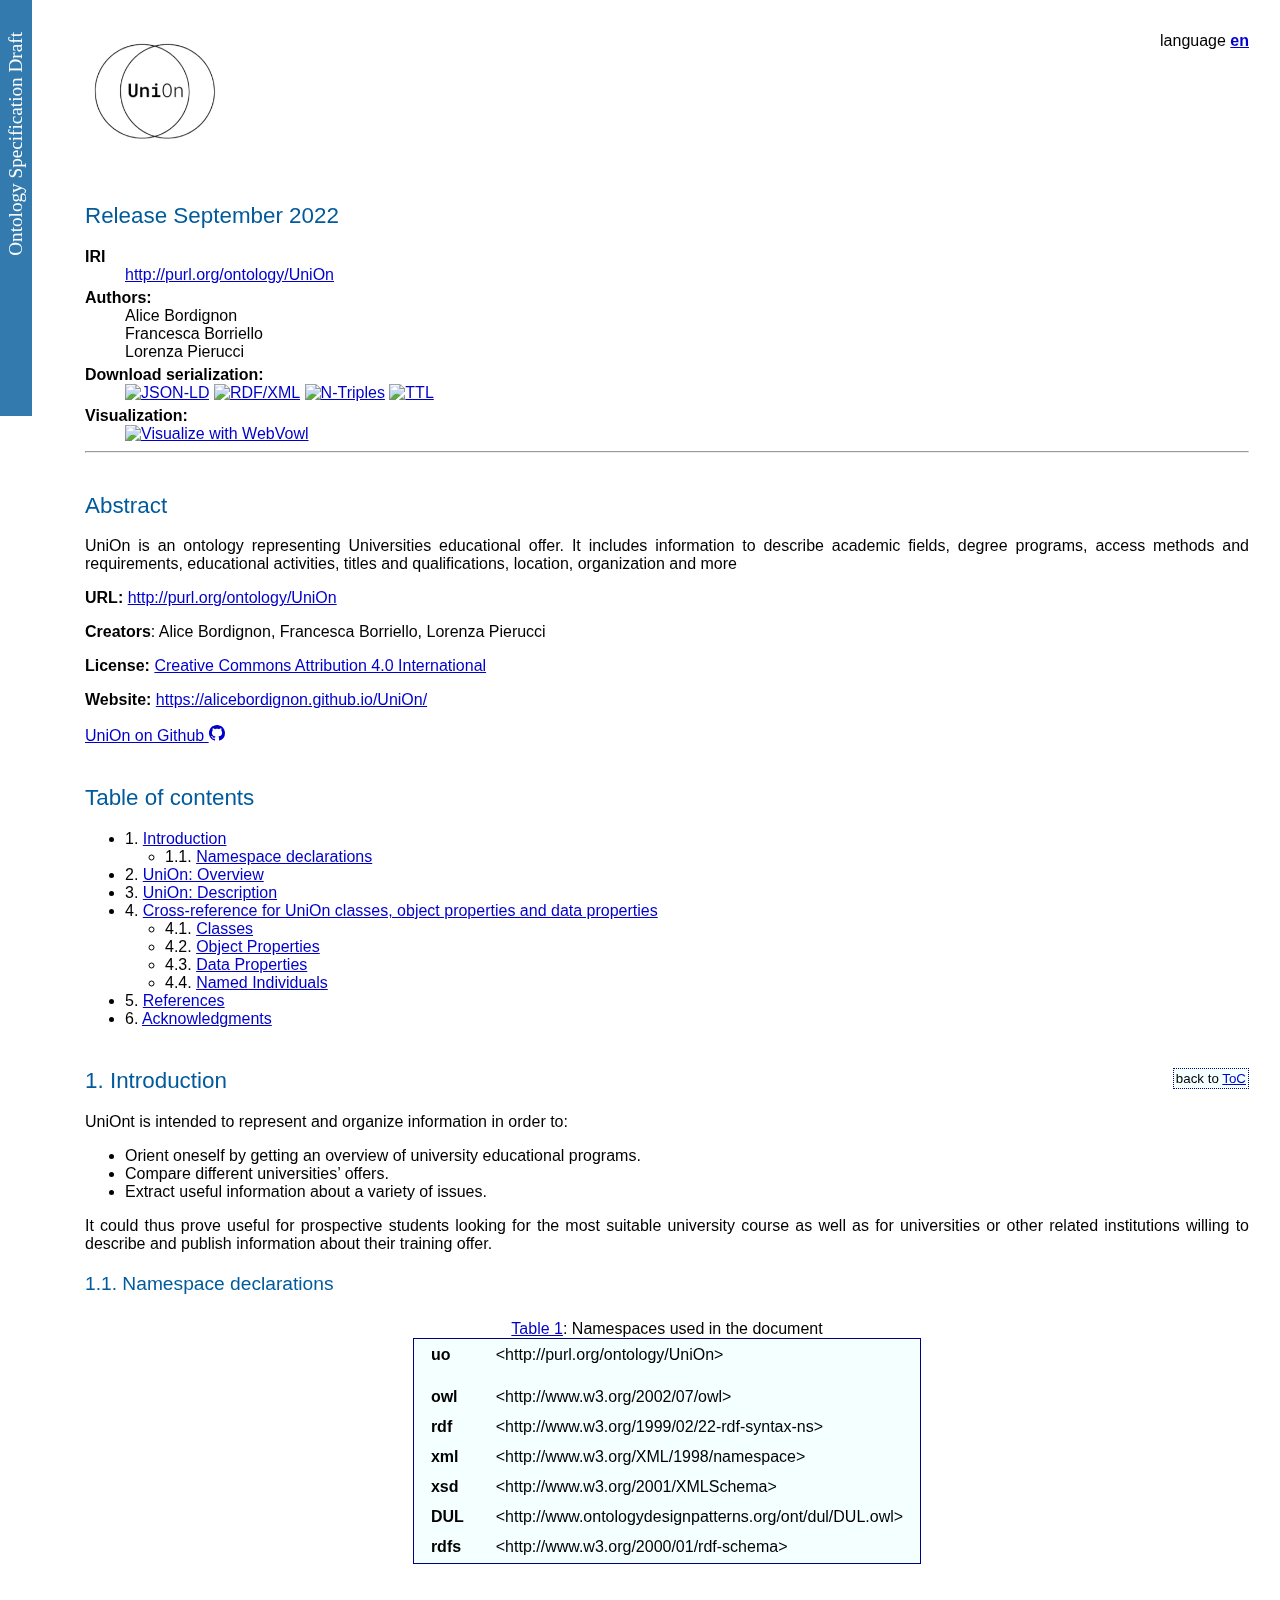
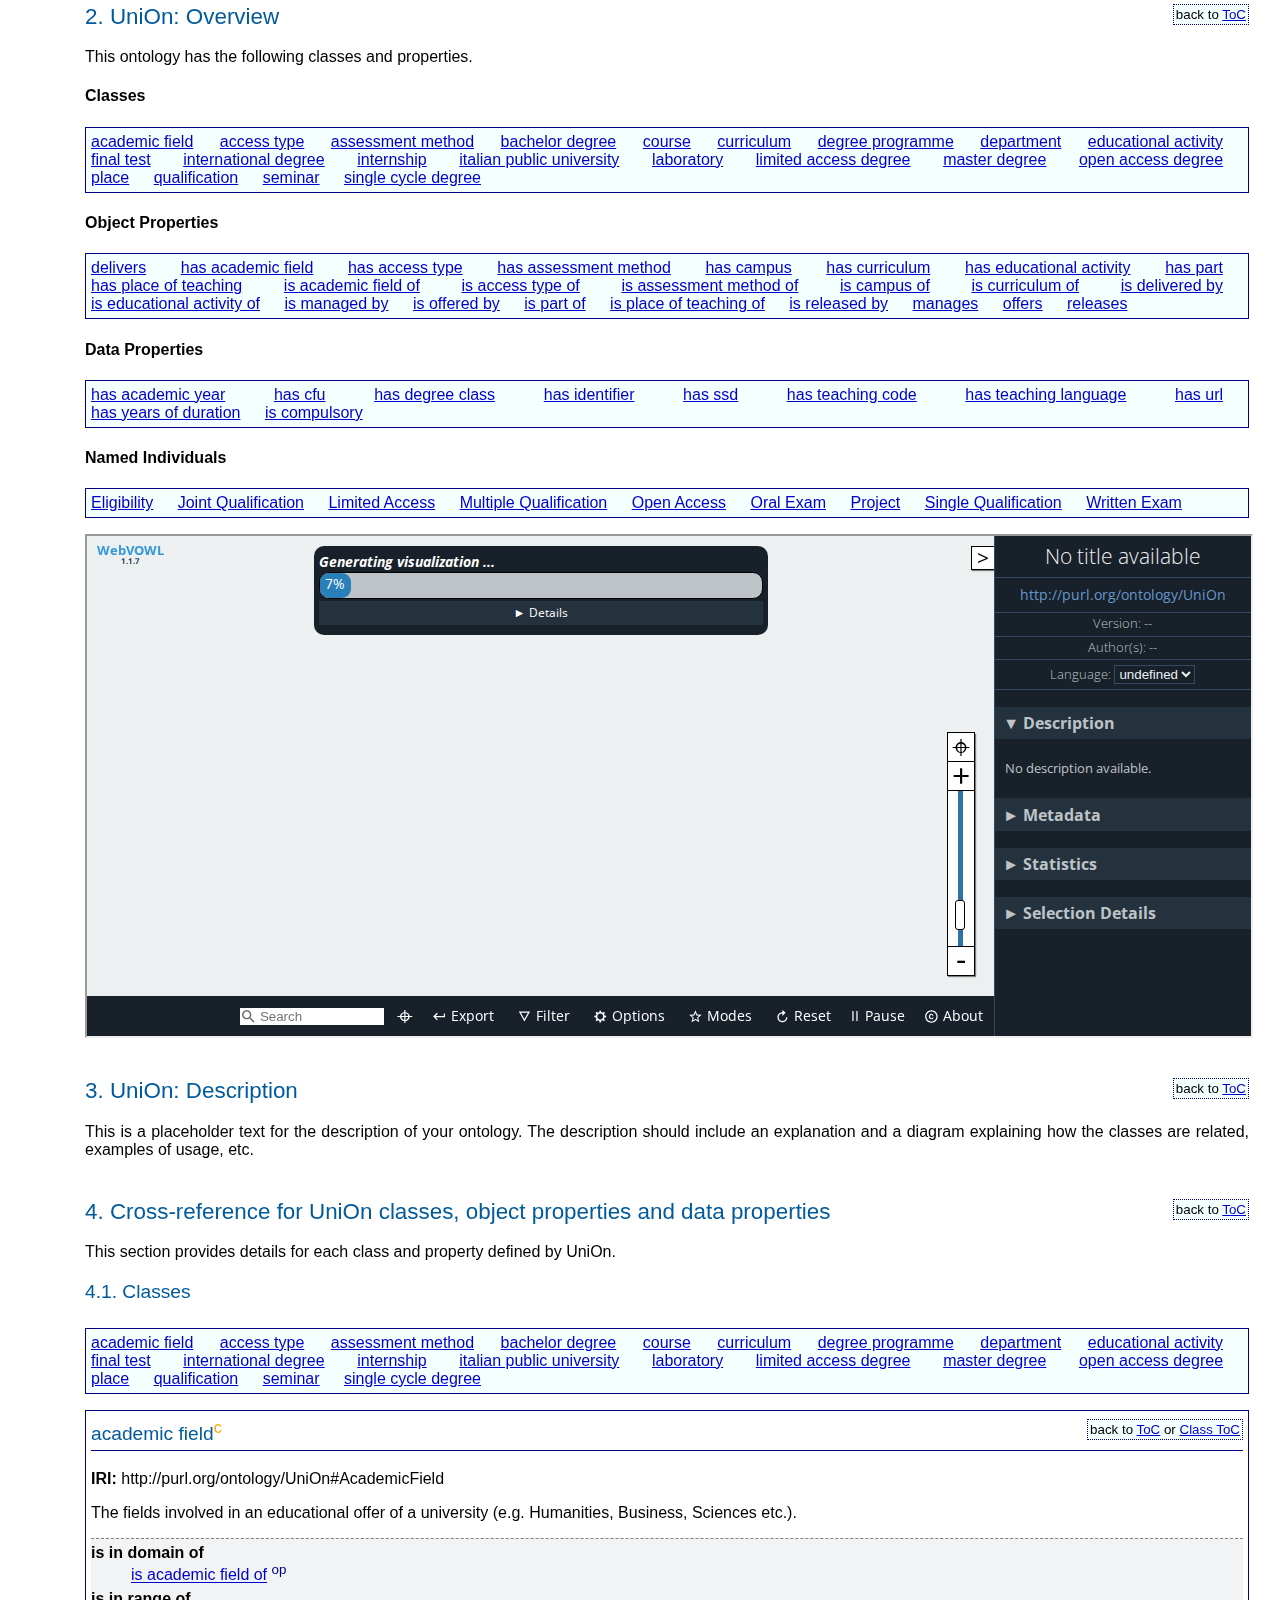
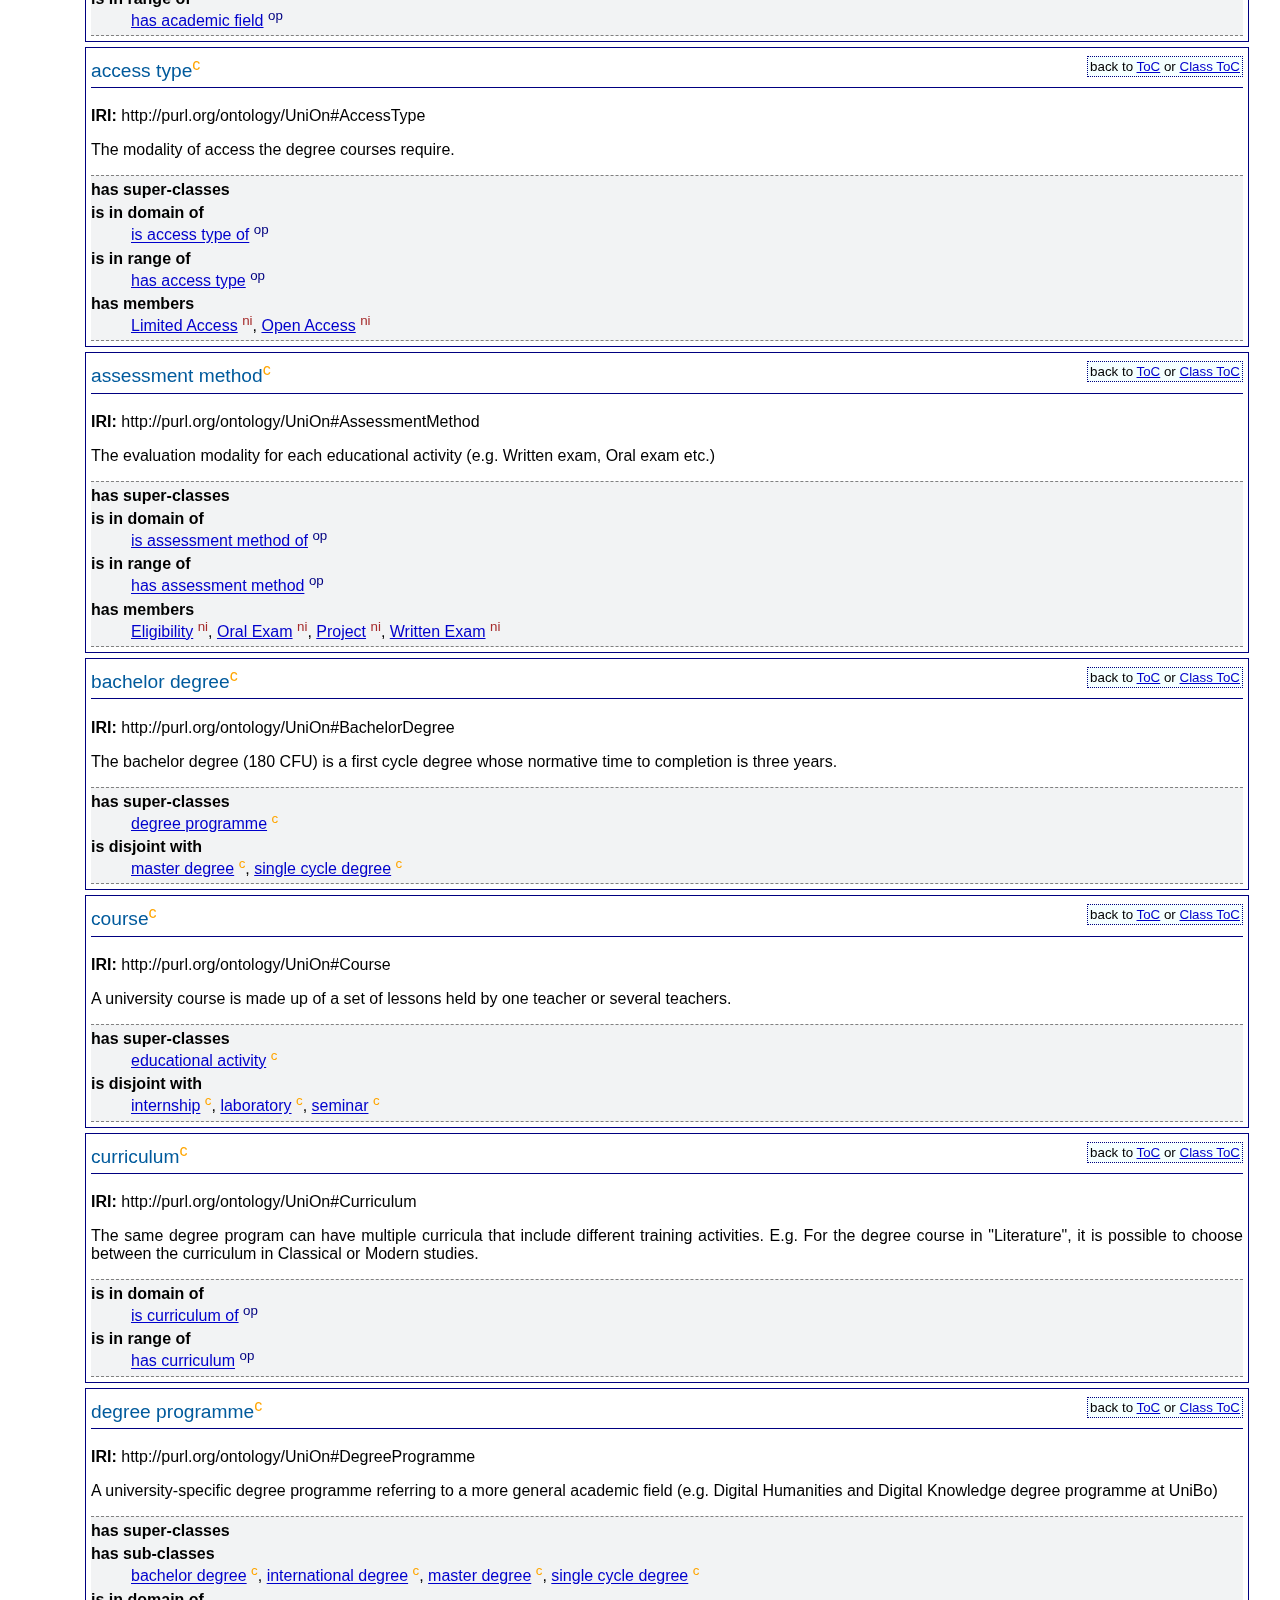
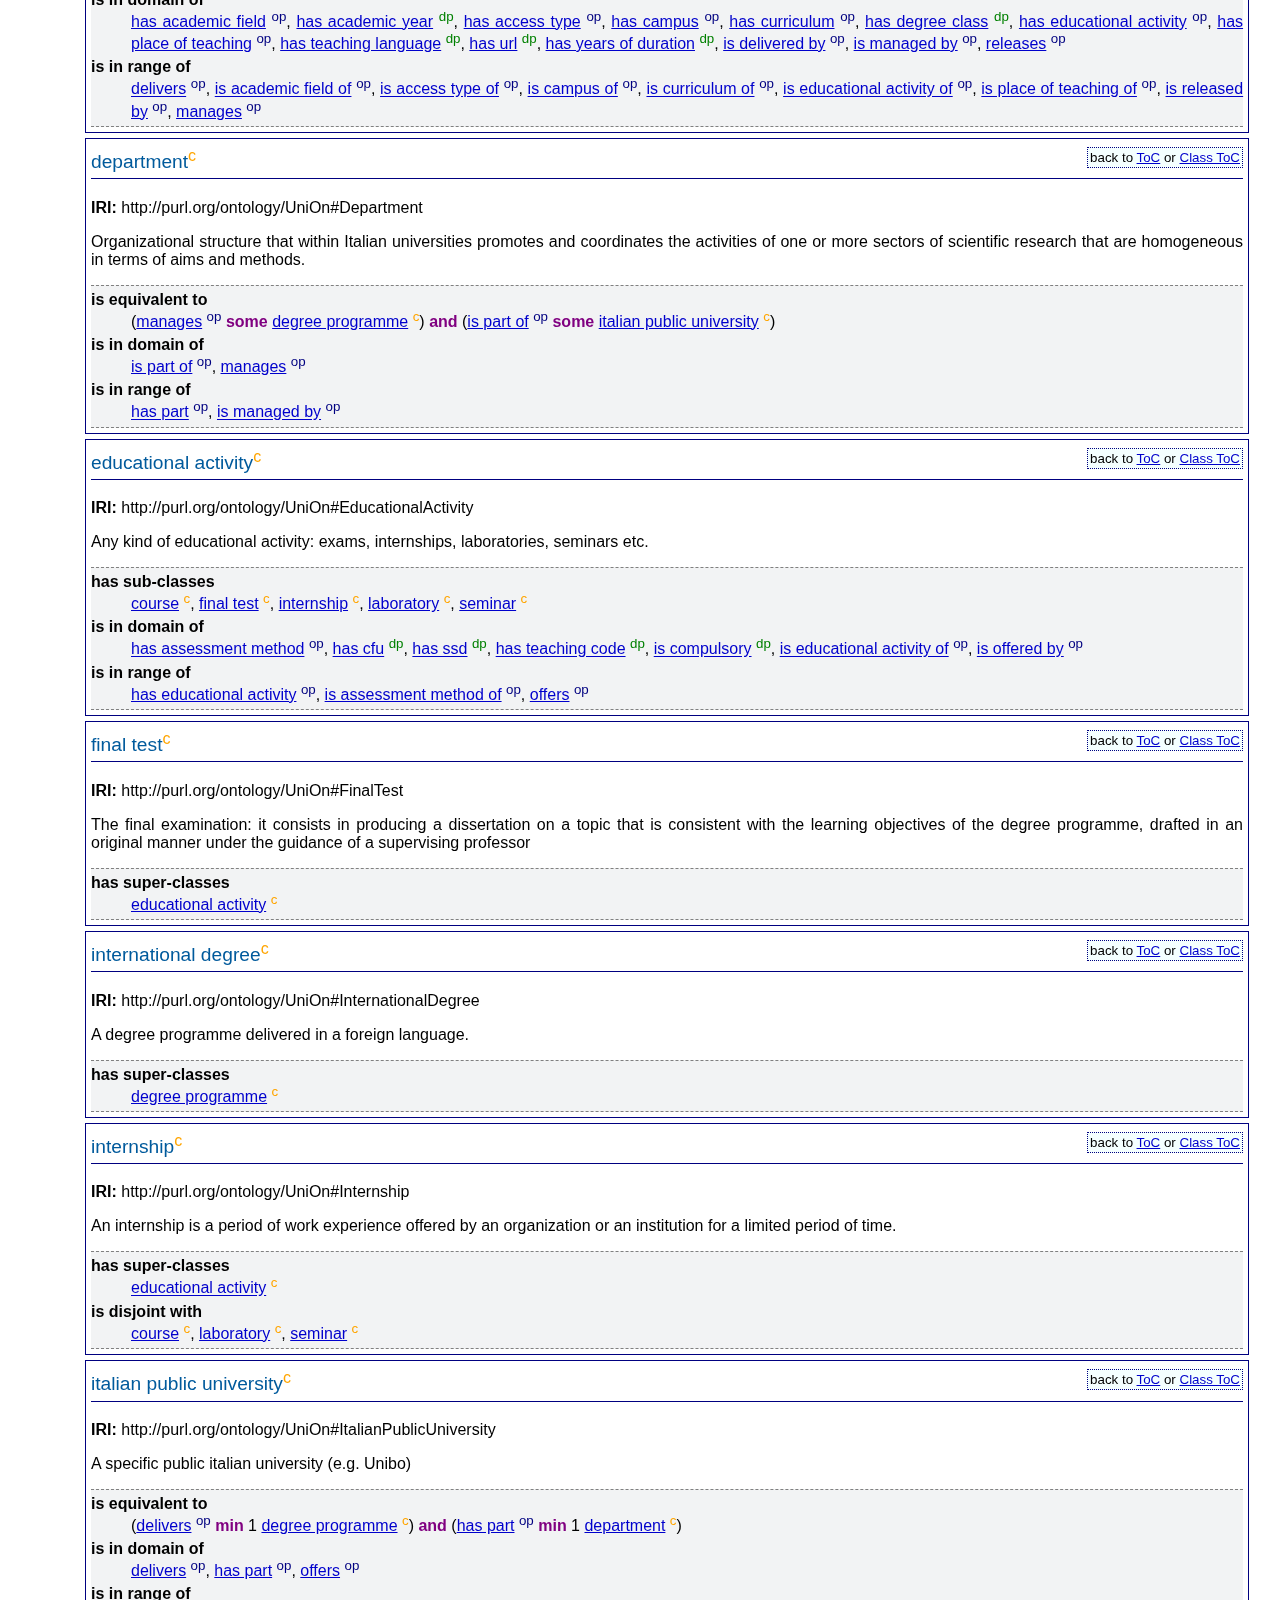
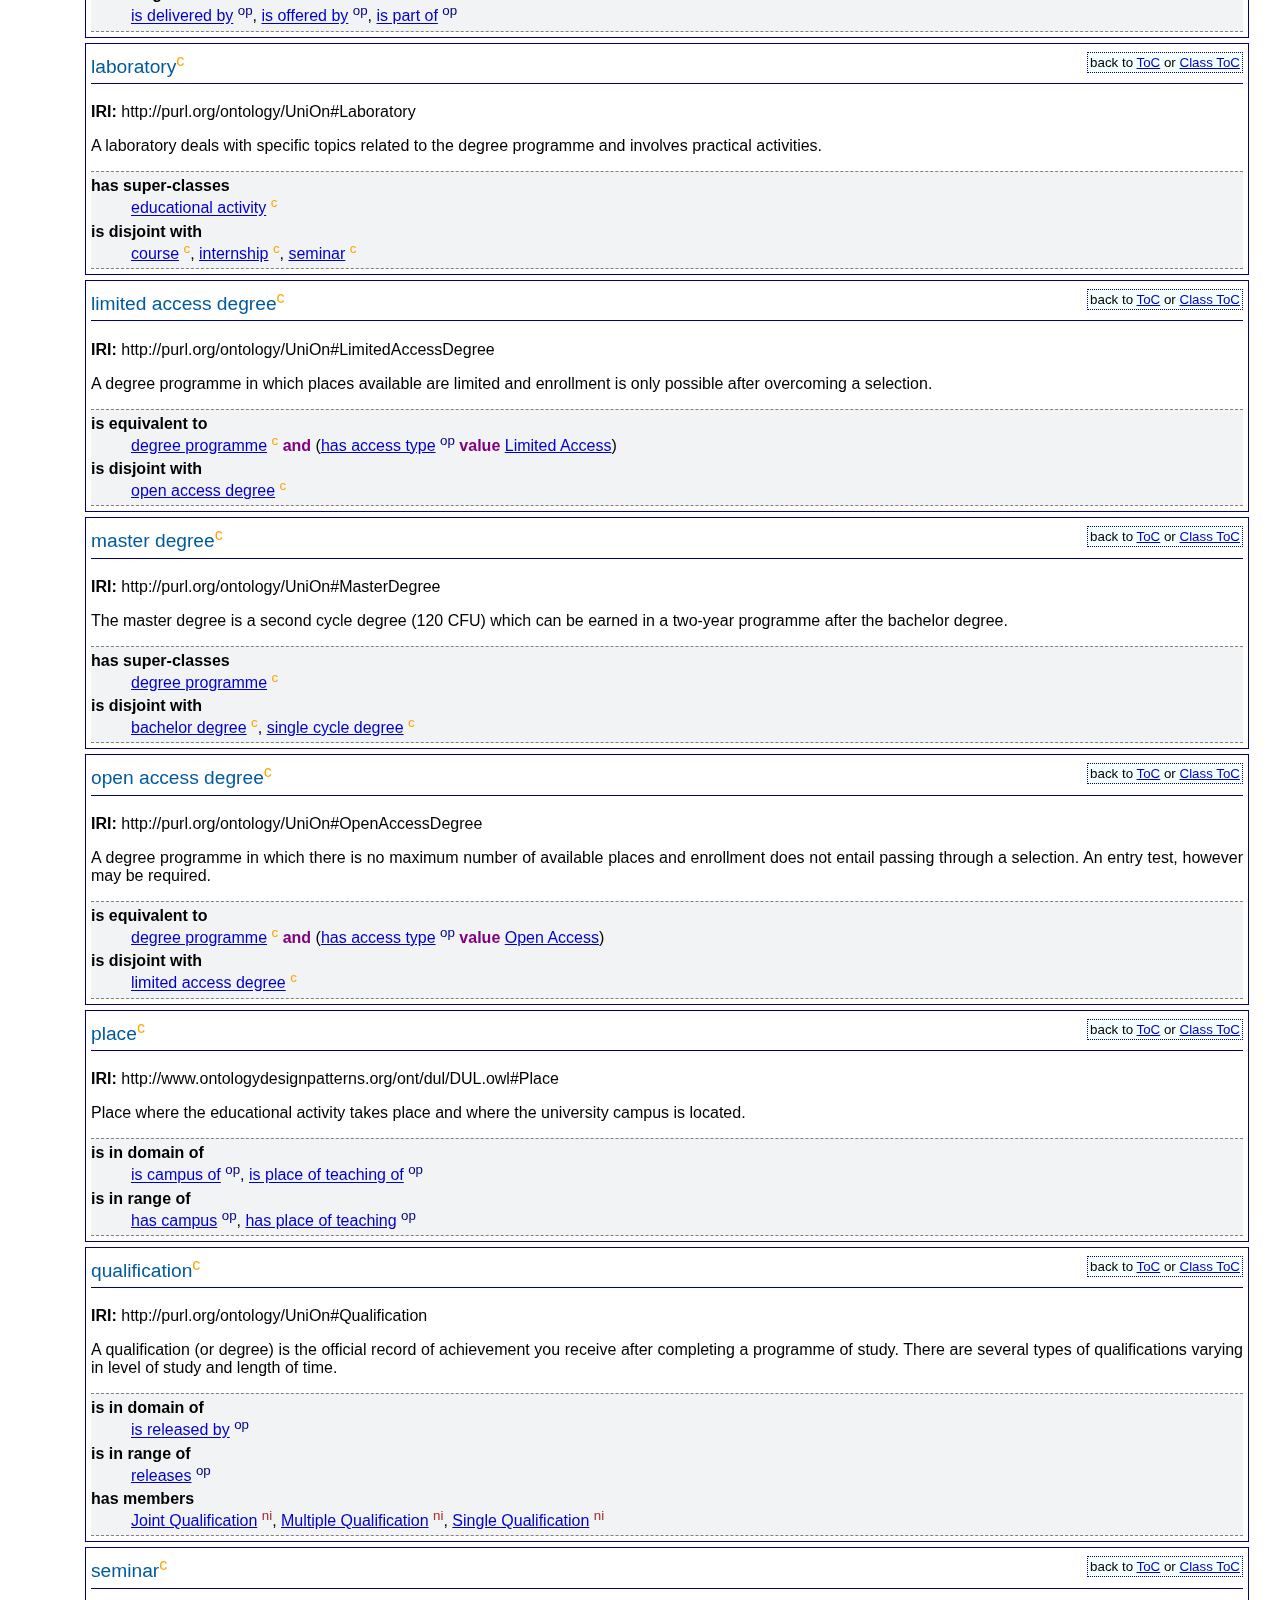
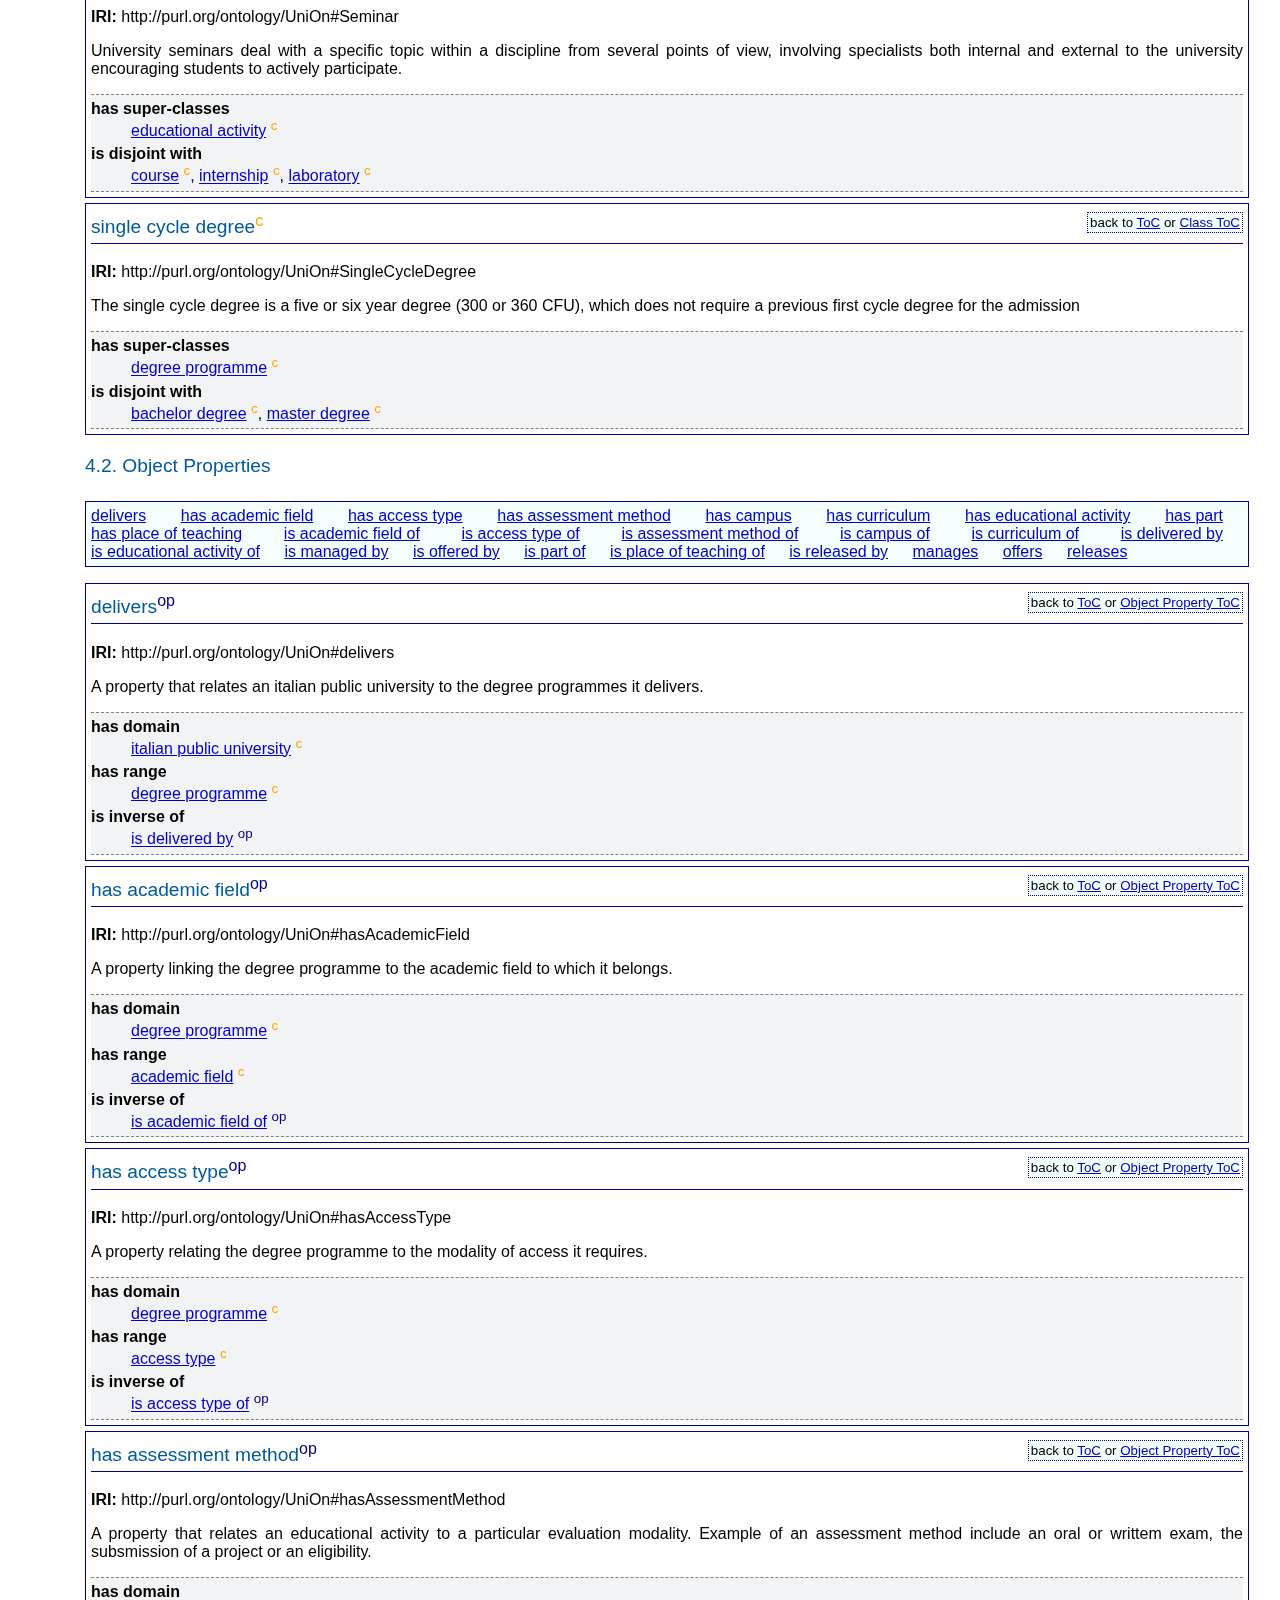
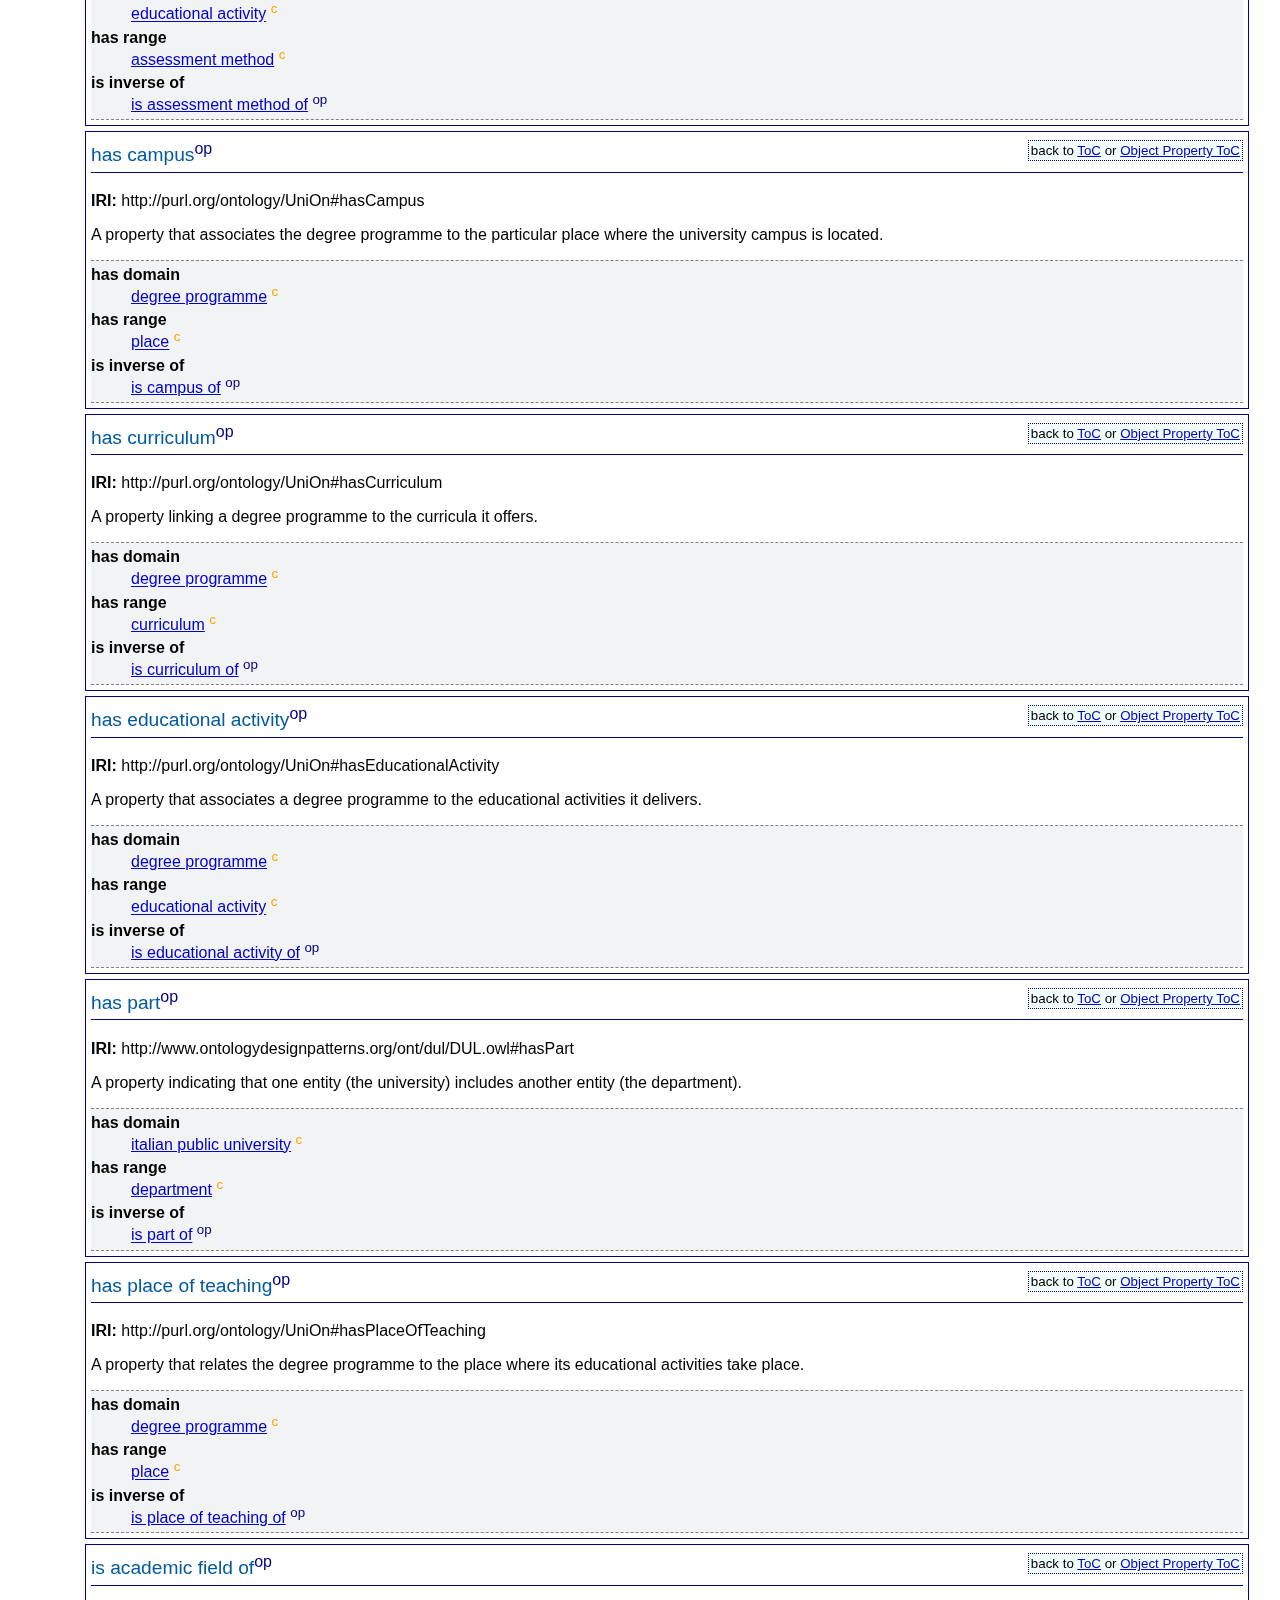
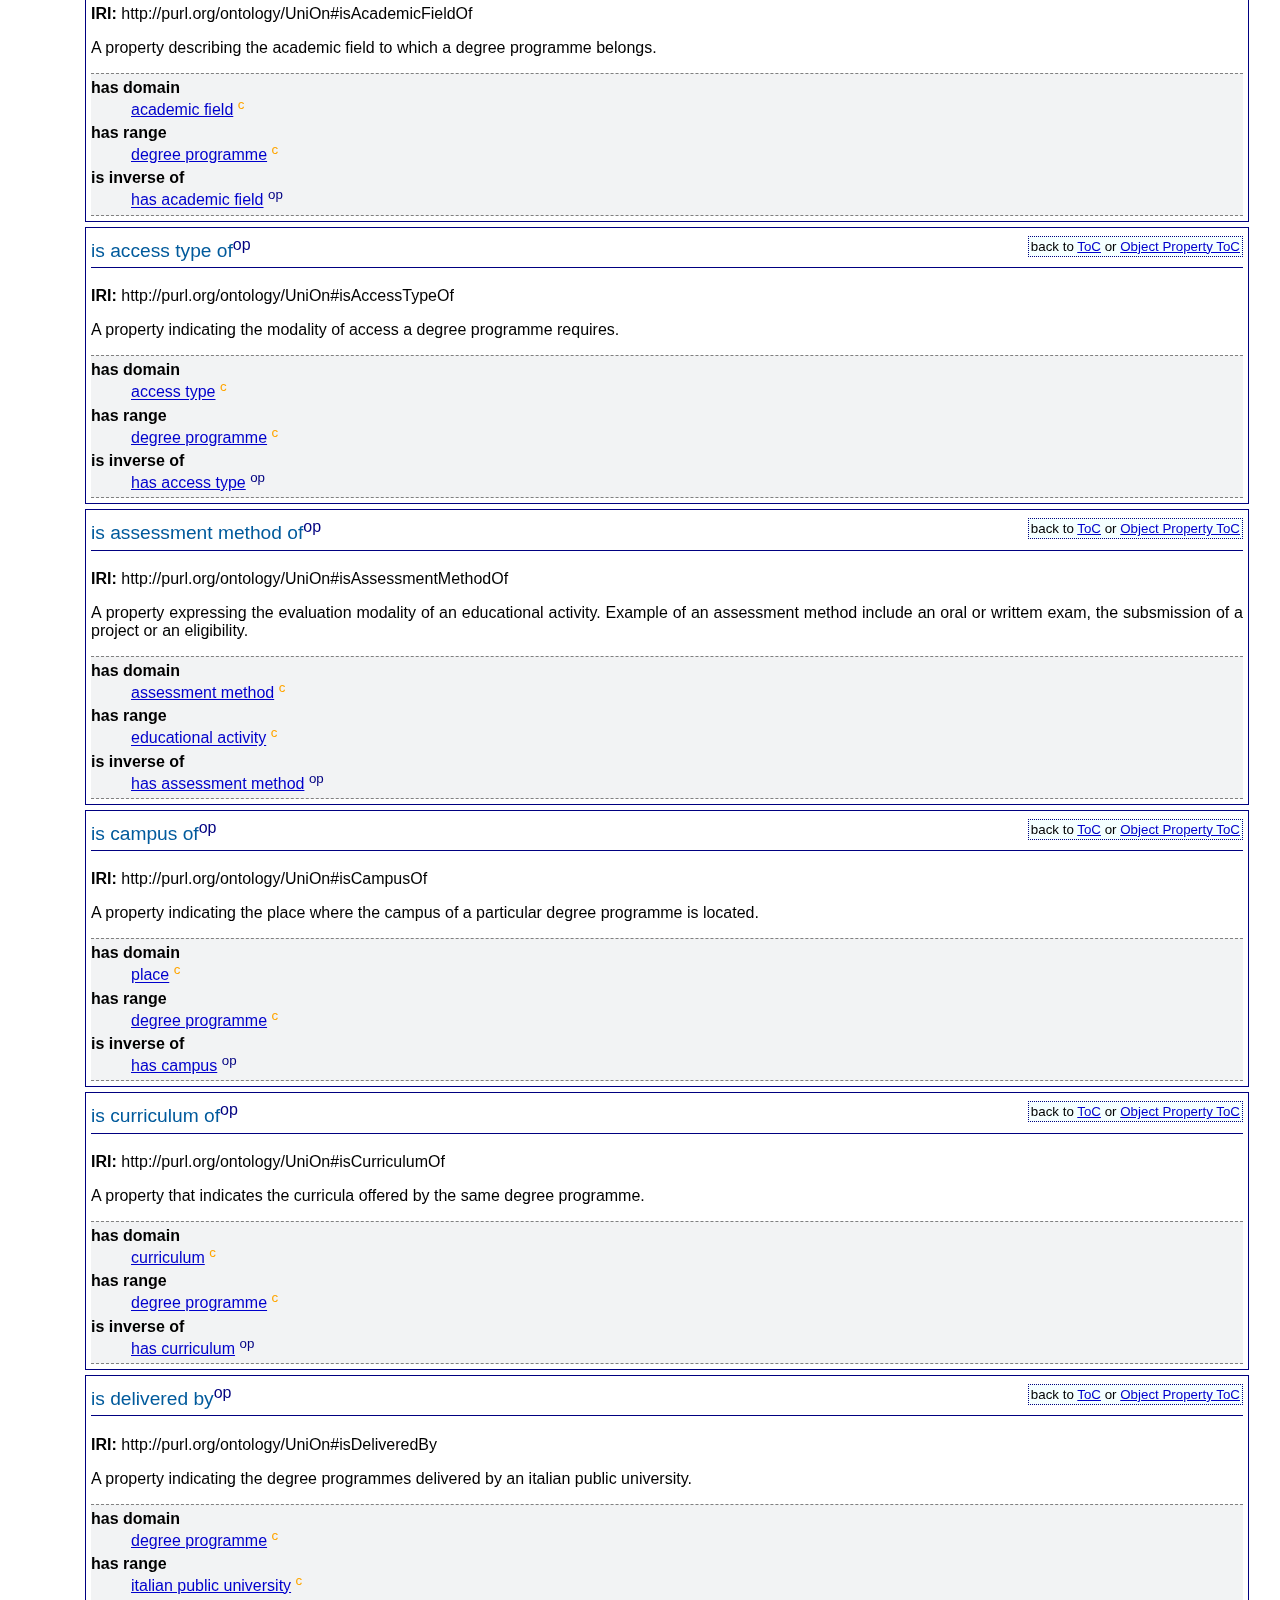
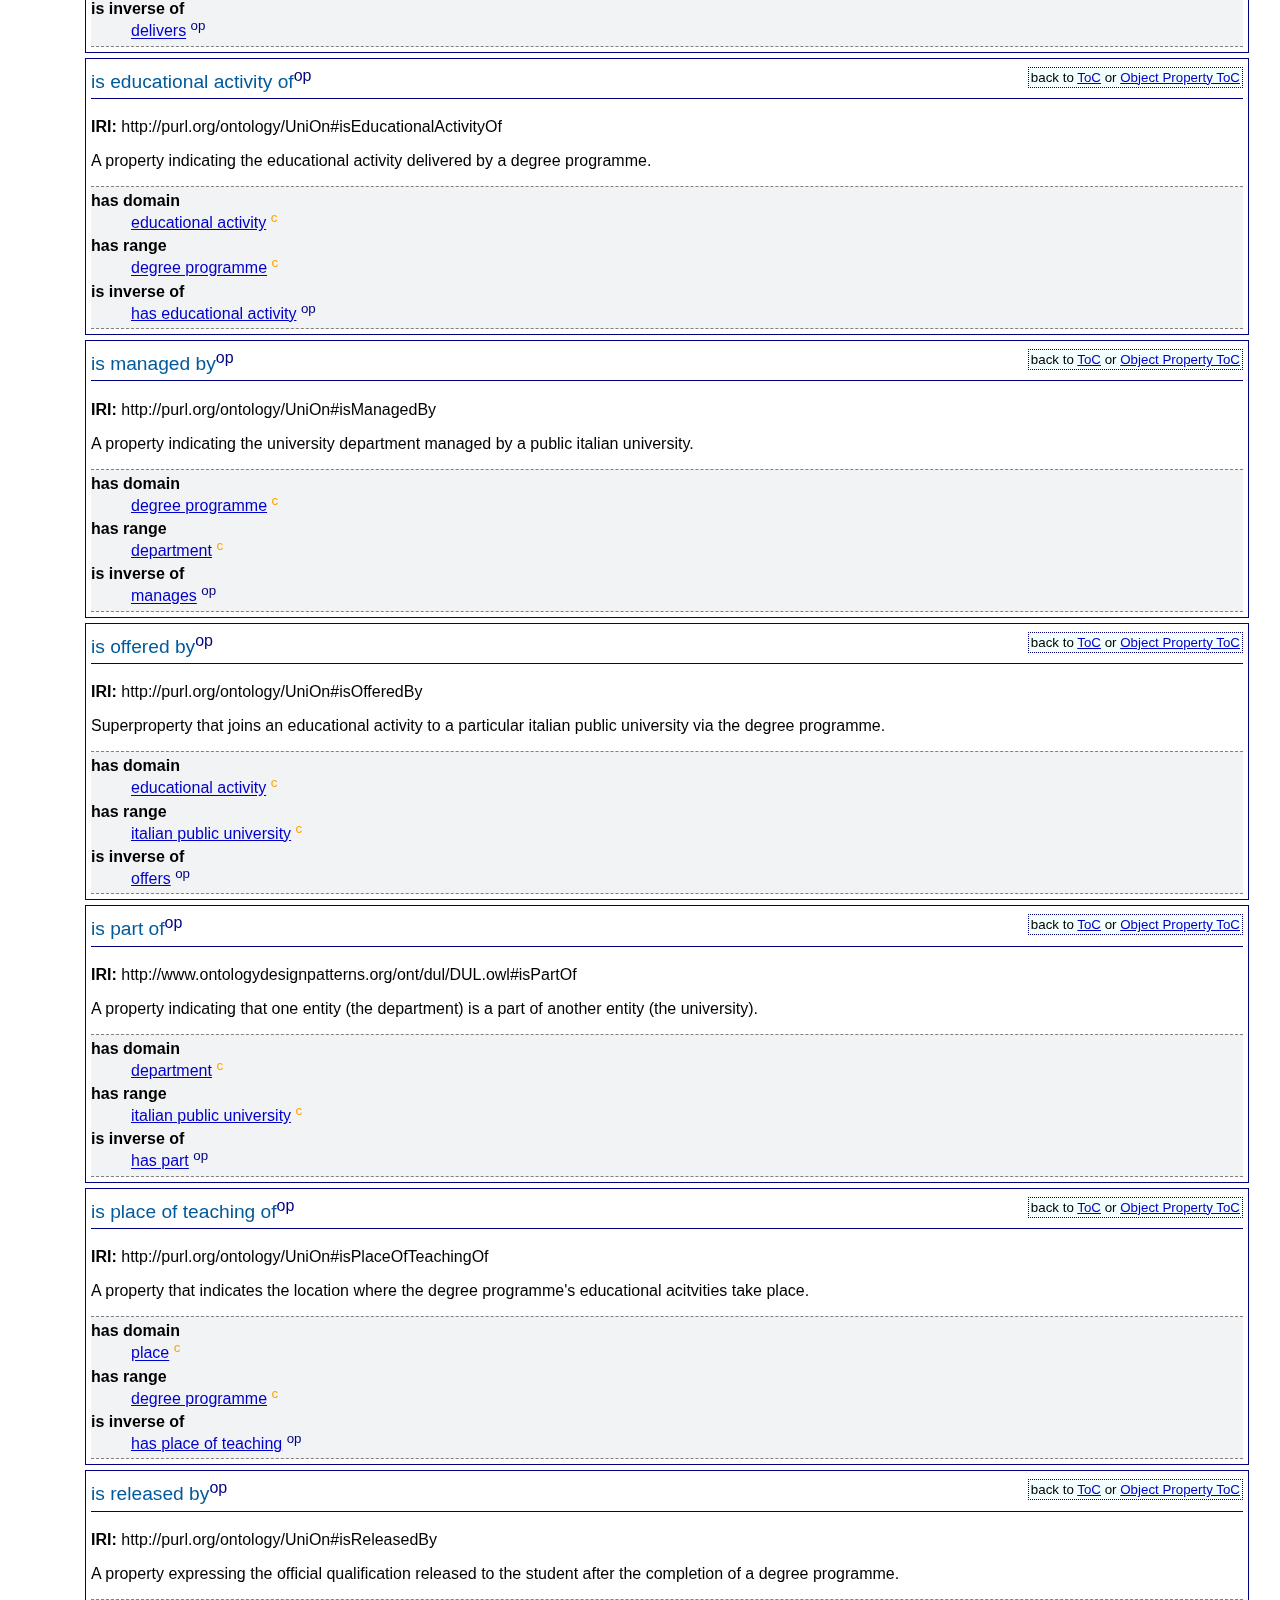
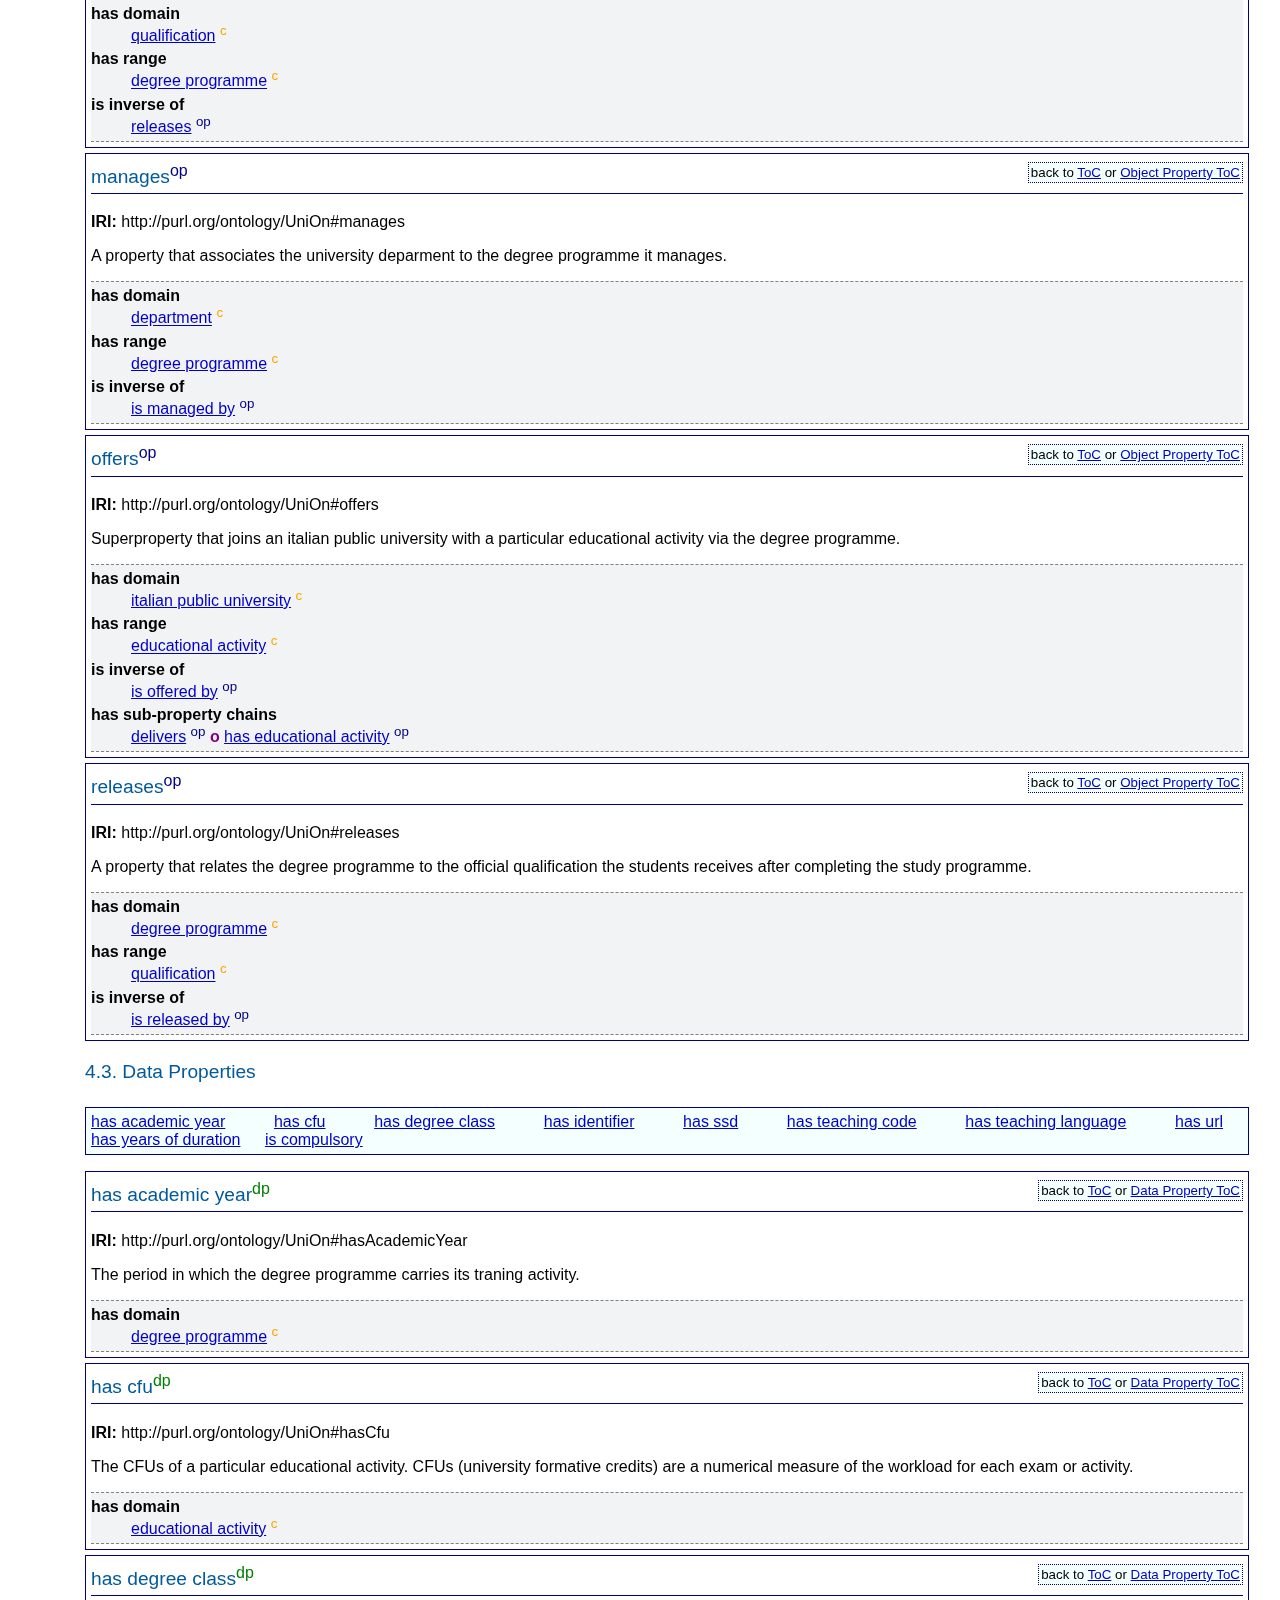
==== commit 4fc1245a: "up" ====
--- a/myDocumentation/index-en.html
+++ b/myDocumentation/index-en.html
@@ -7,7 +7,7 @@
 
 
 <!-- SCHEMA.ORG METADATA -->
-<script type="application/ld+json">{"@context":"https://schema.org","@type":"TechArticle","url":"http://purl.org/ontology/UniOn","image":"http://vowl.visualdataweb.org/webvowl/#iri=http://purl.org/ontology/UniOn","name":"UniOn", "headline":"UniOn is an ontology representing Universities educational offer. It includes information to describe academic fields, degree programs, access methods and requirements, educational activities, titles and qualifications, location, organization and more", "datePublished":"Sat Sep 03 18:52:48 CEST 2022"}</script>
+<script type="application/ld+json">{"@context":"https://schema.org","@type":"TechArticle","url":"http://purl.org/ontology/UniOn","image":"http://vowl.visualdataweb.org/webvowl/#iri=http://purl.org/ontology/UniOn","name":"UniOn", "headline":"UniOn is an ontology representing Universities educational offer. It includes information to describe academic fields, degree programs, access methods and requirements, educational activities, titles and qualifications, location, organization and more.", "datePublished":"Sat Sep 03 18:52:48 CEST 2022"}</script>
 
 <script src="resources/jquery.js"></script>
 <script src="resources/marked.min.js"></script>
@@ -82,7 +82,7 @@
 <p><strong>Creators</strong>: Alice Bordignon, Francesca Borriello, Lorenza Pierucci </p>
 <p><strong>License:</strong> <a href="https://creativecommons.org/licenses/by/4.0/legalcode">Creative Commons Attribution 4.0 International</a></p>
 <p><strong>Website:</strong> <a href="https://alicebordignon.github.io/UniOn/">https://alicebordignon.github.io/UniOn/</a></p>
-<p> <a href="https://github.com/alicebordignon/KRKE-RDF">Github <svg xmlns="http://www.w3.org/2000/svg" width="16" height="16" fill="currentColor" class="bi bi-github" viewBox="0 0 16 16">
+<p> <a href="https://github.com/alicebordignon/KRKE-RDF">UniOn on Github <svg xmlns="http://www.w3.org/2000/svg" width="16" height="16" fill="currentColor" class="bi bi-github" viewBox="0 0 16 16">
               <path d="M8 0C3.58 0 0 3.58 0 8c0 3.54 2.29 6.53 5.47 7.59.4.07.55-.17.55-.38 0-.19-.01-.82-.01-1.49-2.01.37-2.53-.49-2.69-.94-.09-.23-.48-.94-.82-1.13-.28-.15-.68-.52-.01-.53.63-.01 1.08.58 1.23.82.72 1.21 1.87.87 2.33.66.07-.52.28-.87.51-1.07-1.78-.2-3.64-.89-3.64-3.95 0-.87.31-1.59.82-2.15-.08-.2-.36-1.02.08-2.12 0 0 .67-.21 2.2.82.64-.18 1.32-.27 2-.27.68 0 1.36.09 2 .27 1.53-1.04 2.2-.82 2.2-.82.44 1.1.16 1.92.08 2.12.51.56.82 1.27.82 2.15 0 3.07-1.87 3.75-3.65 3.95.29.25.54.73.54 1.48 0 1.07-.01 1.93-.01 2.2 0 .21.15.46.55.38A8.012 8.012 0 0 0 16 8c0-4.42-3.58-8-8-8z"></path></svg></a></p>
 
 </div>
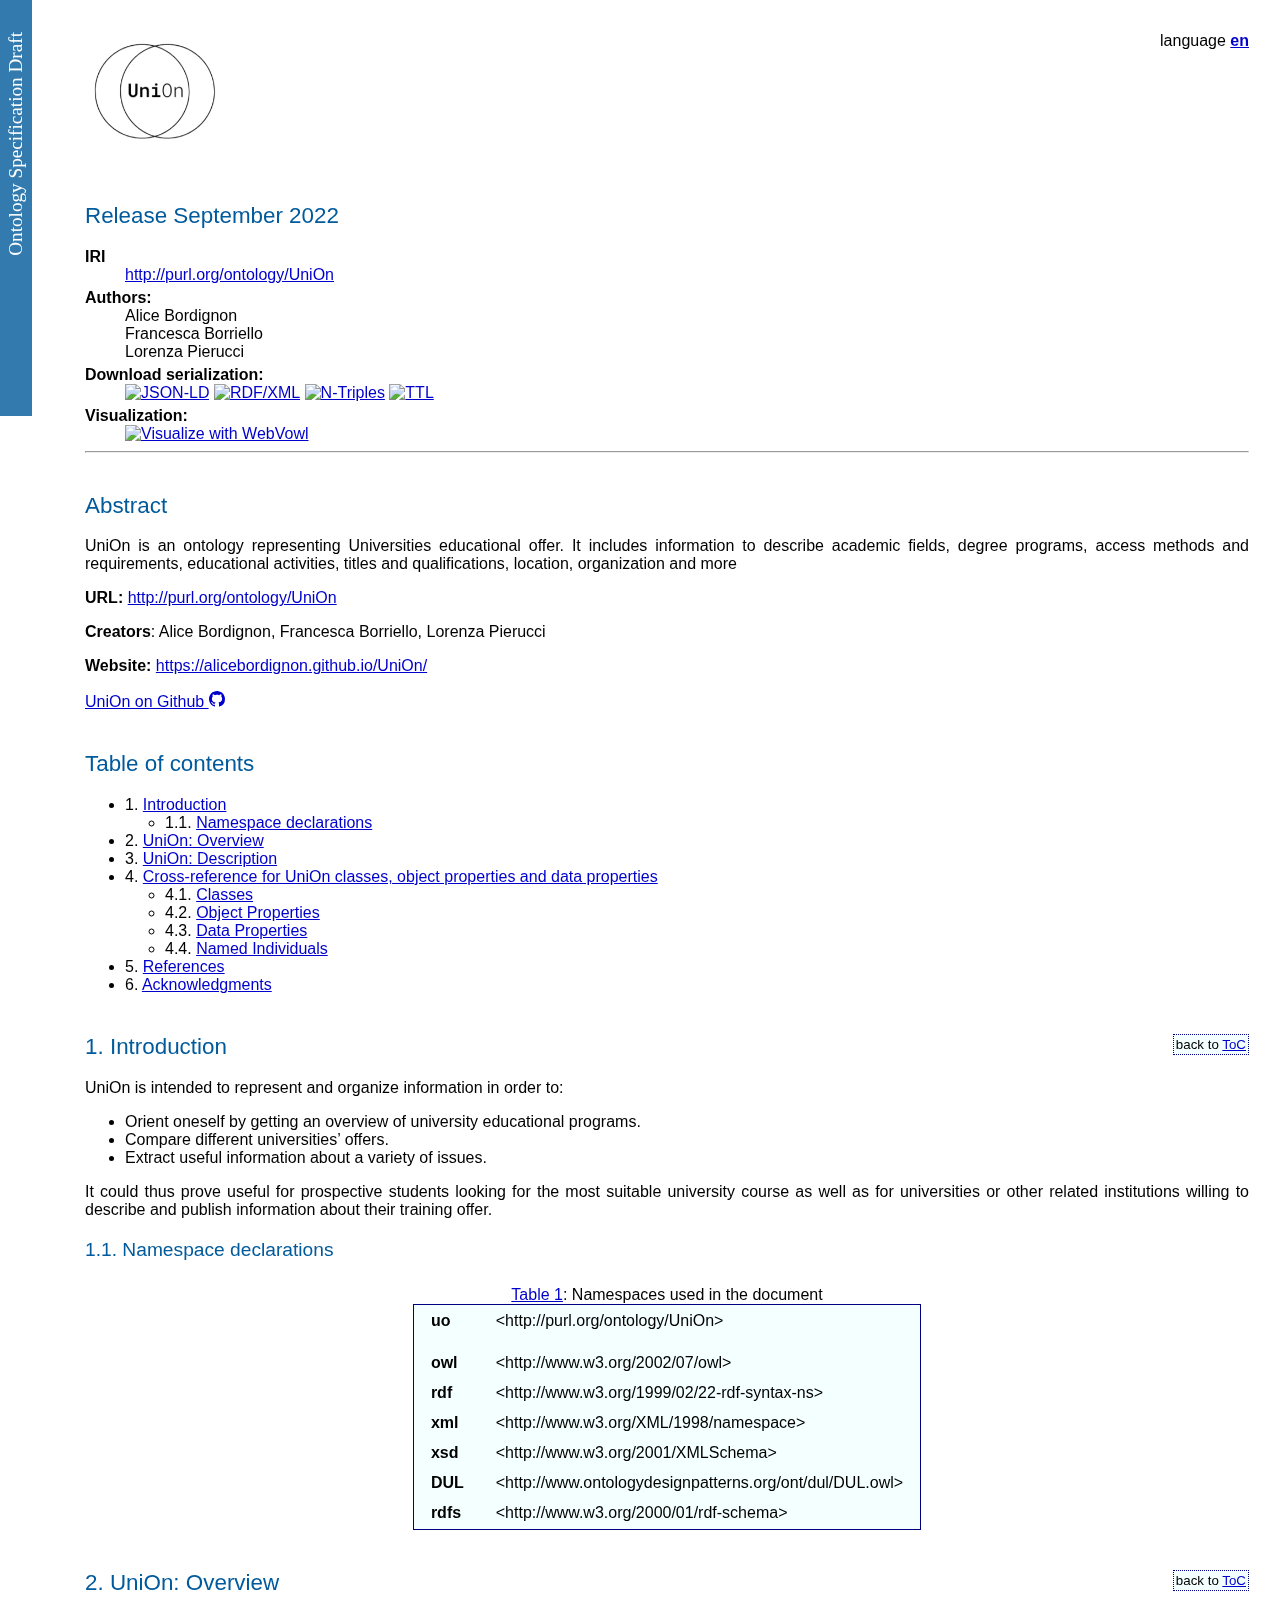
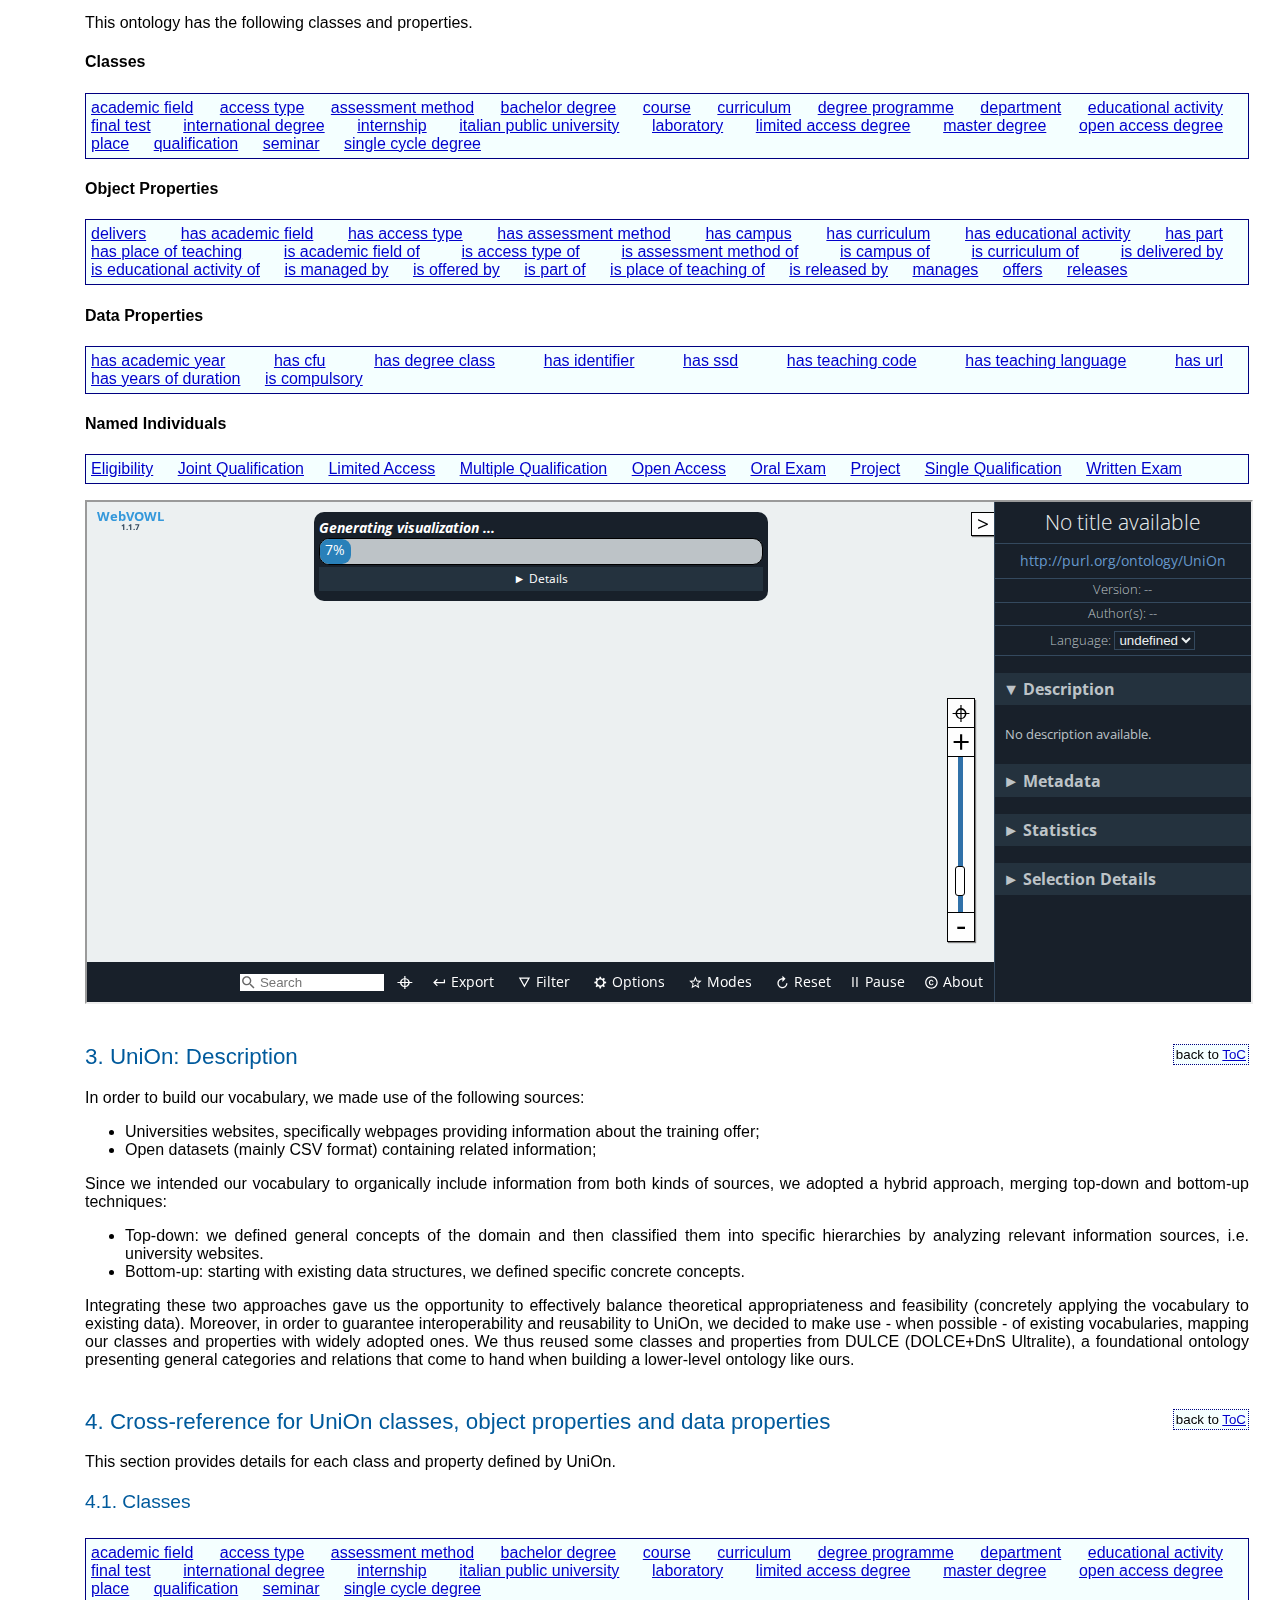
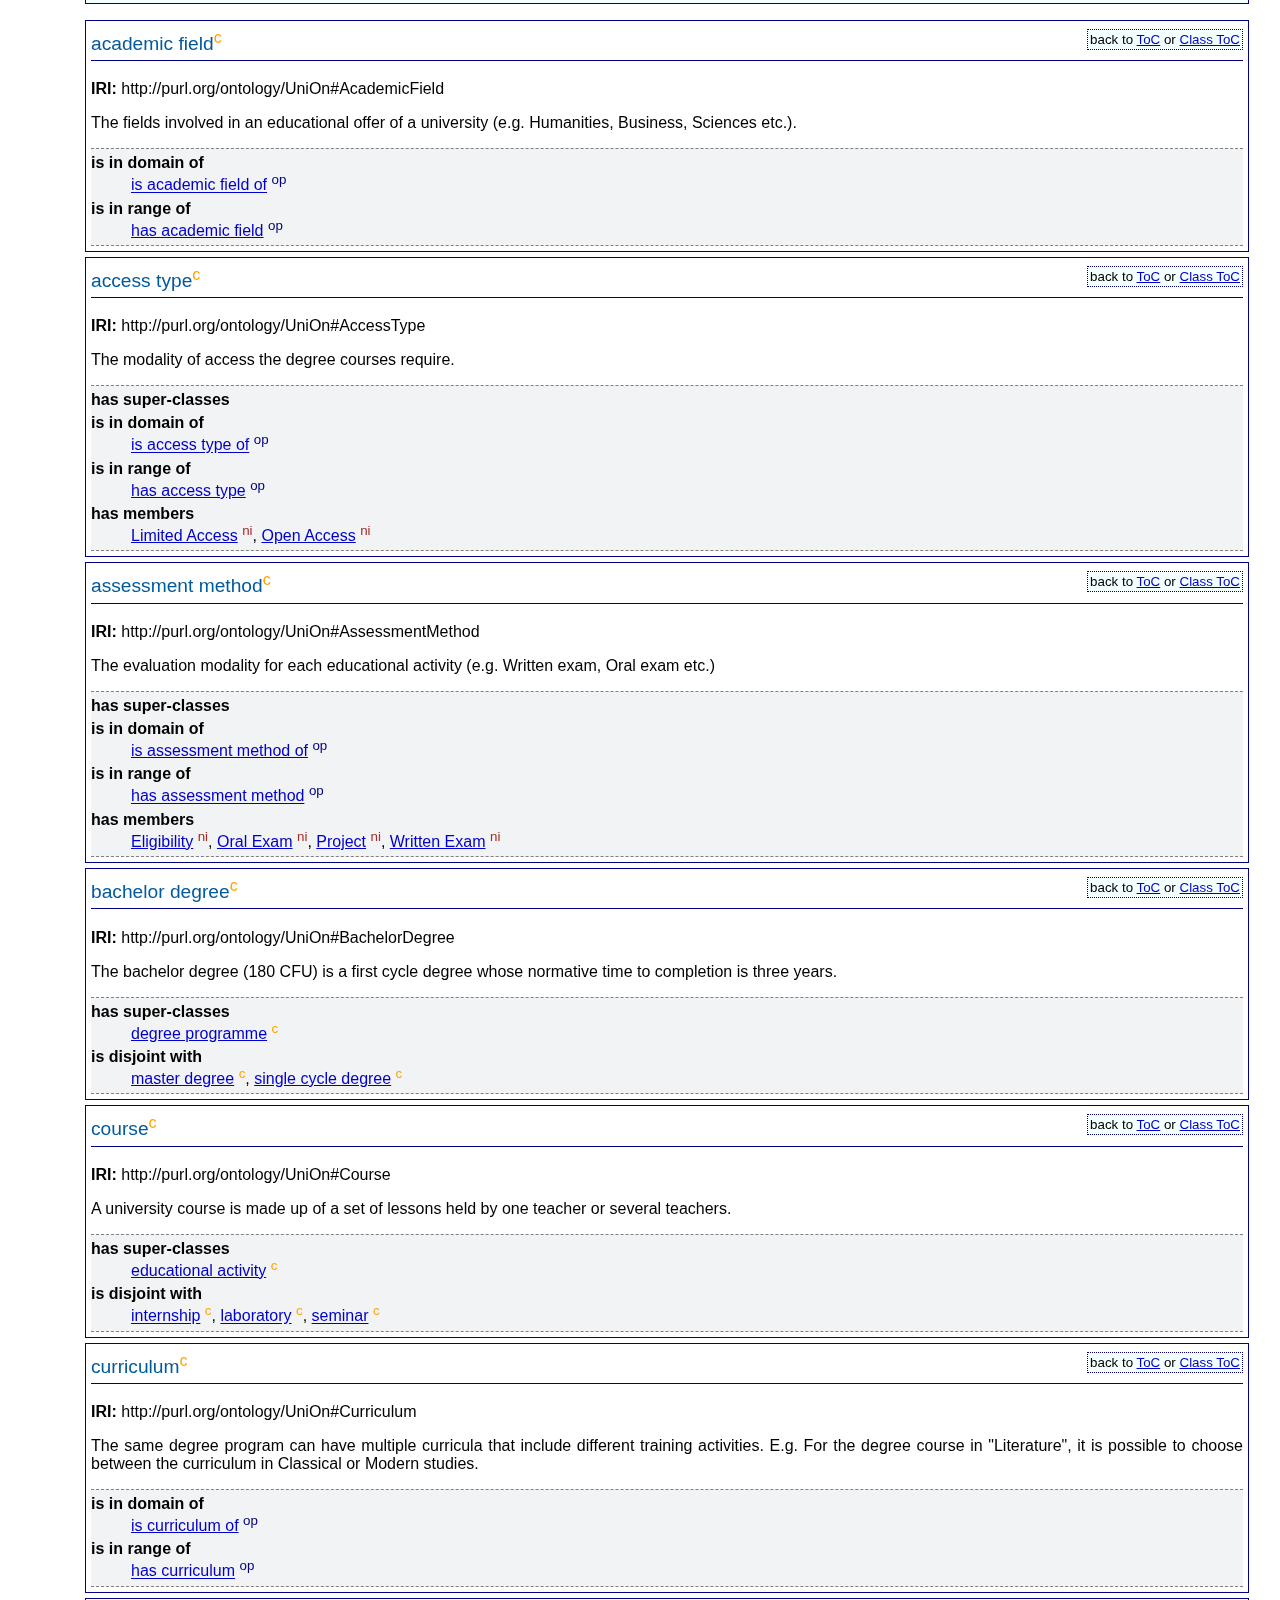
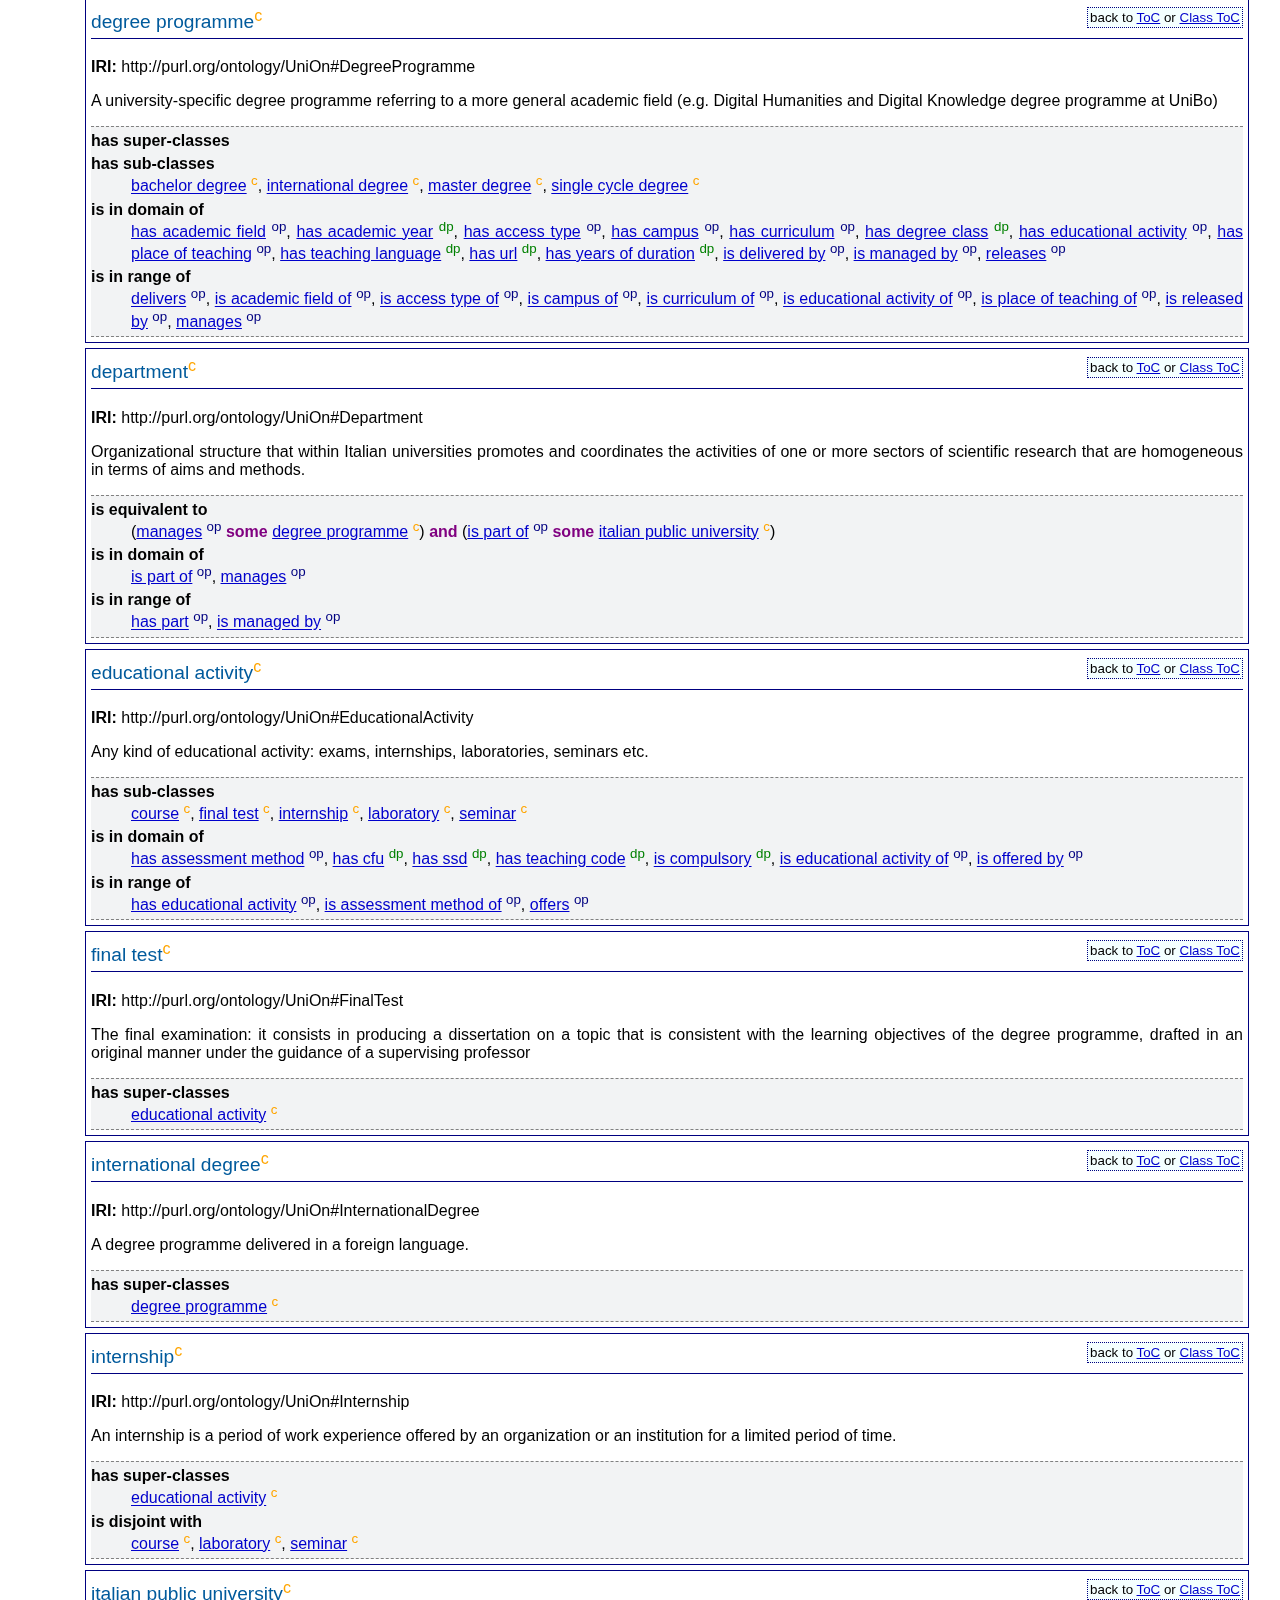
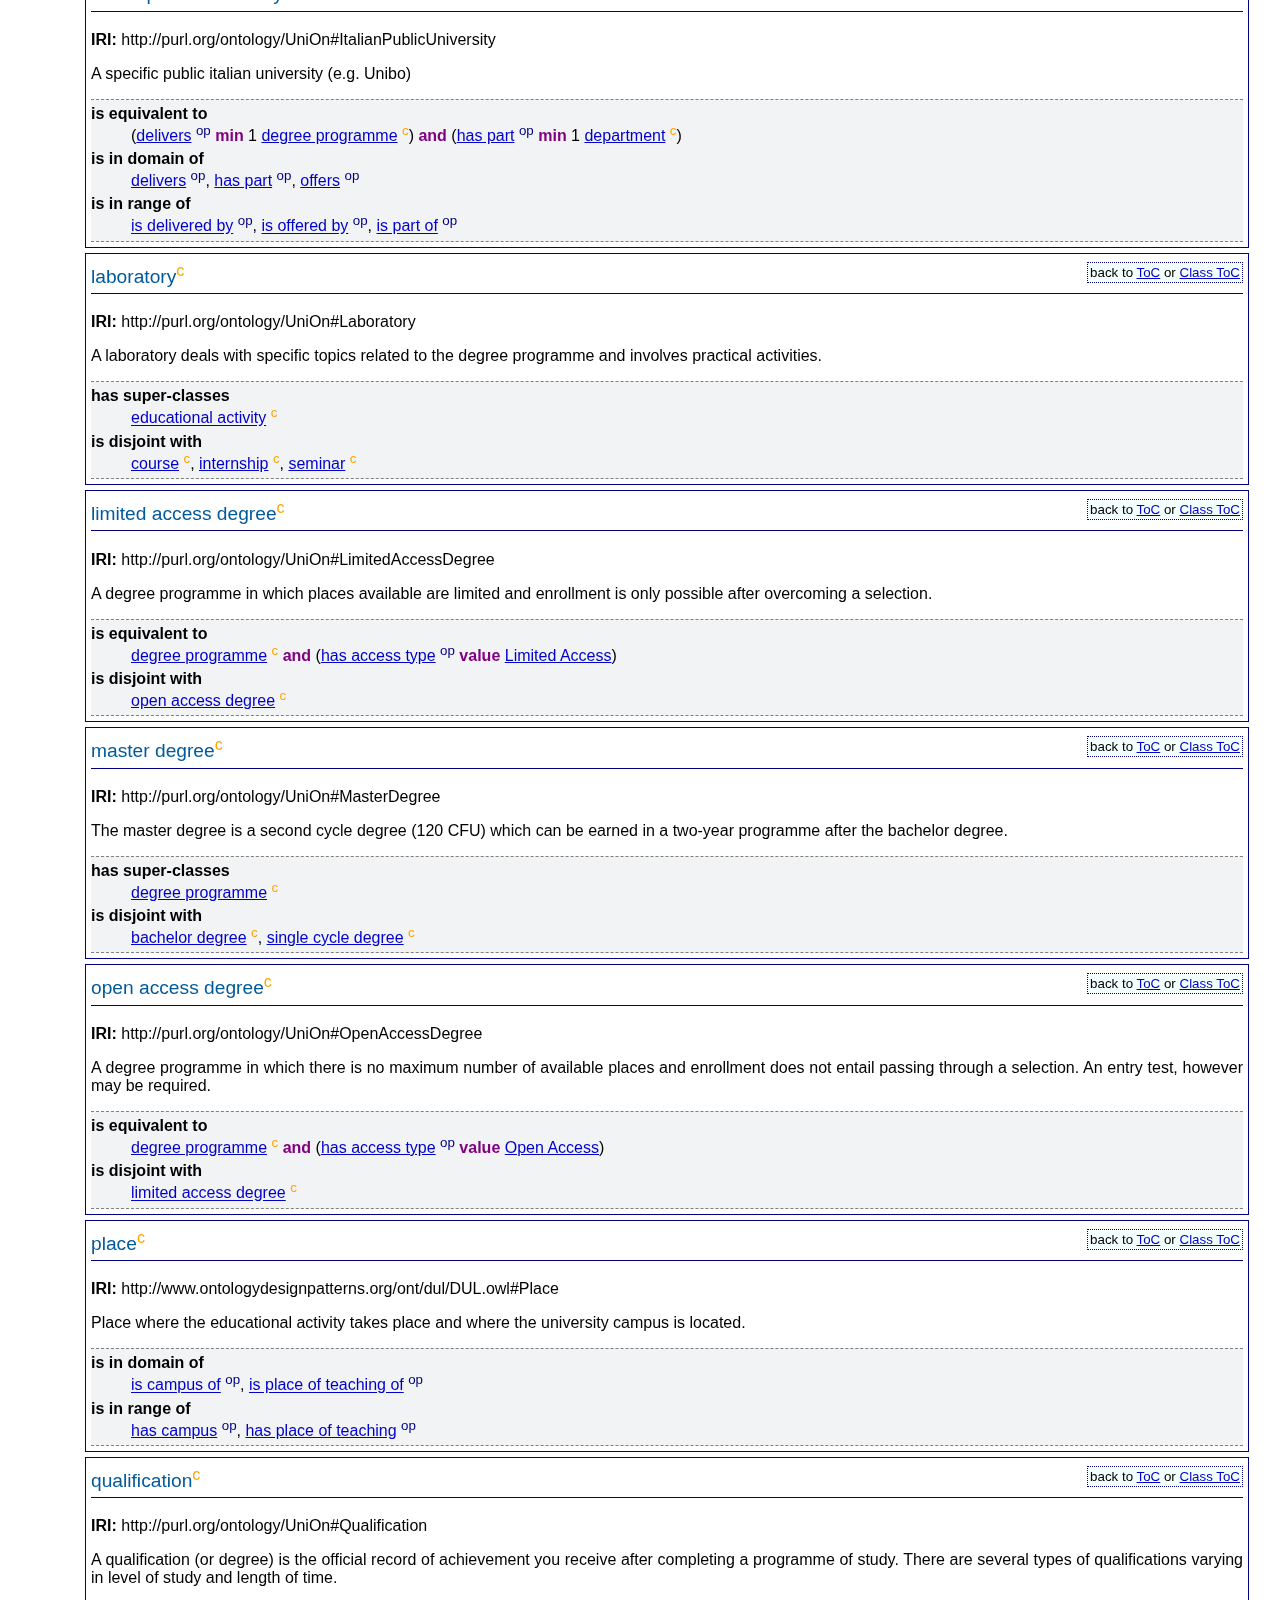
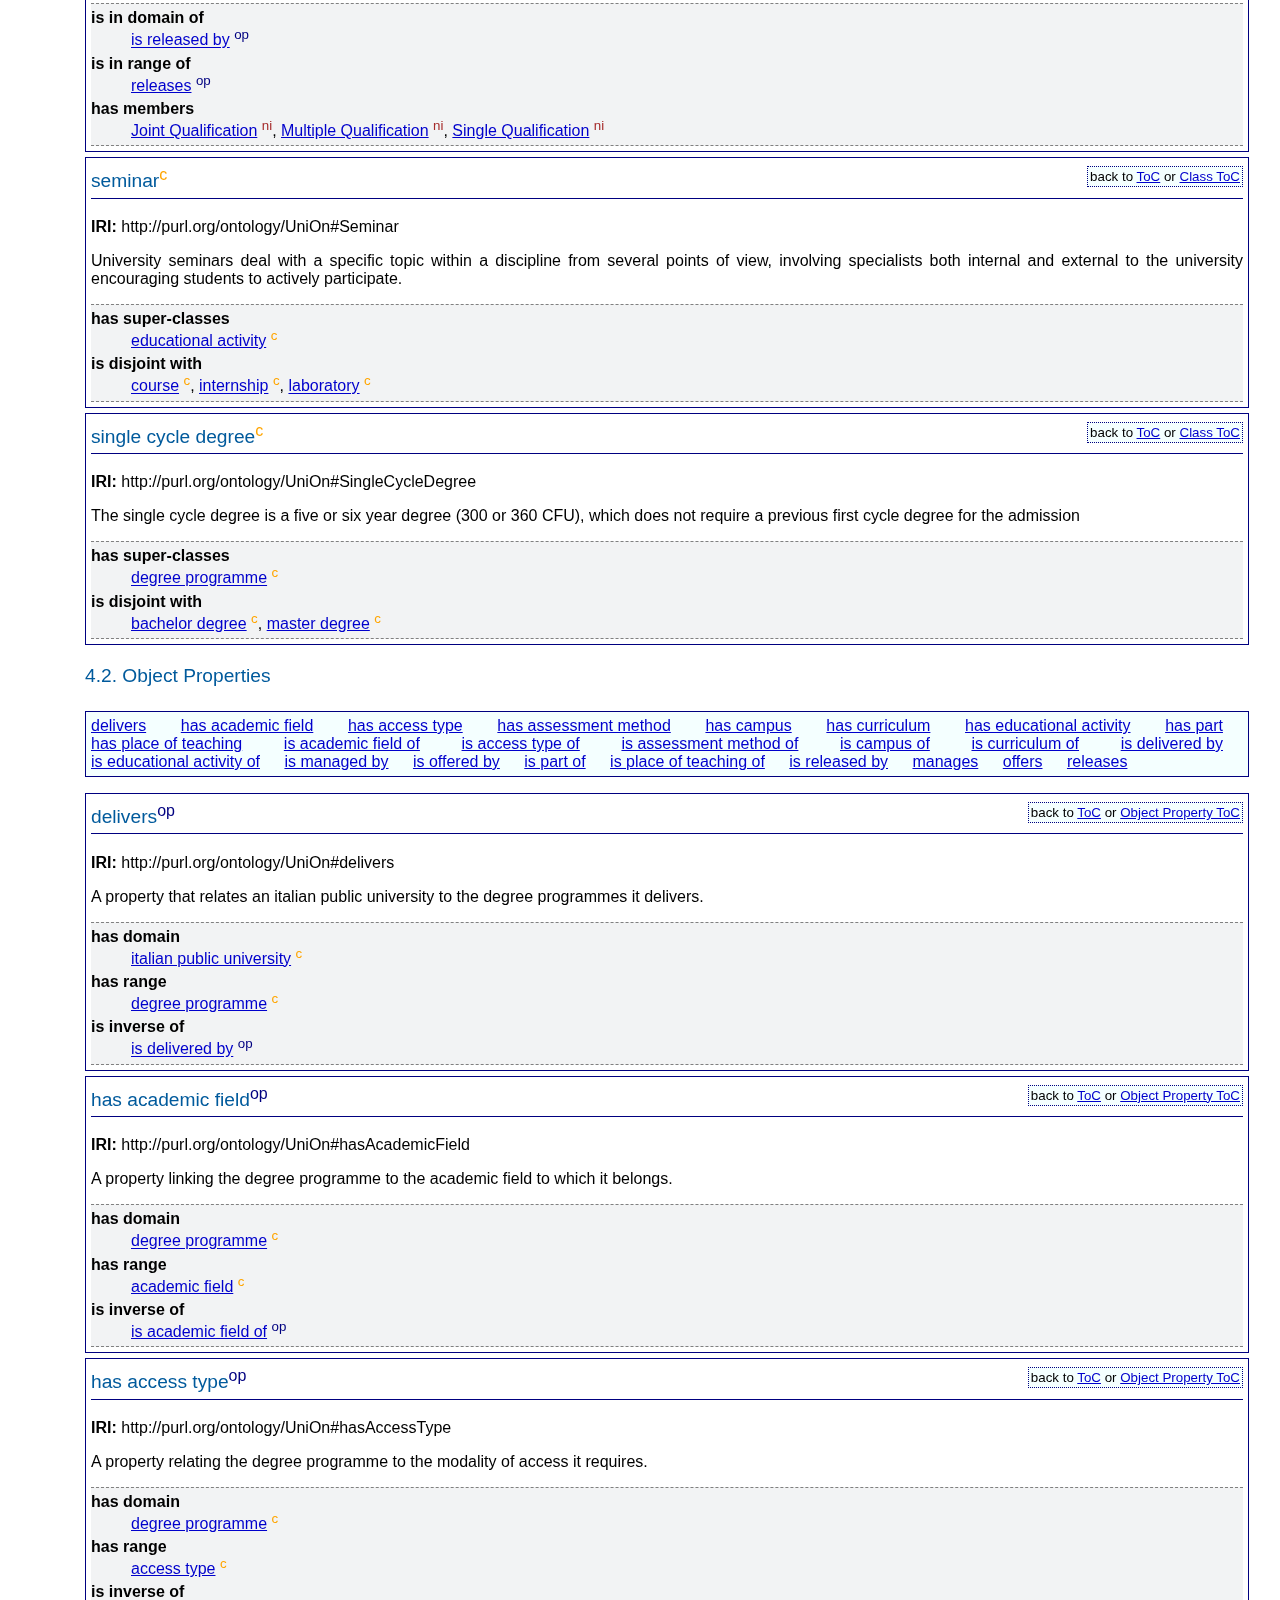
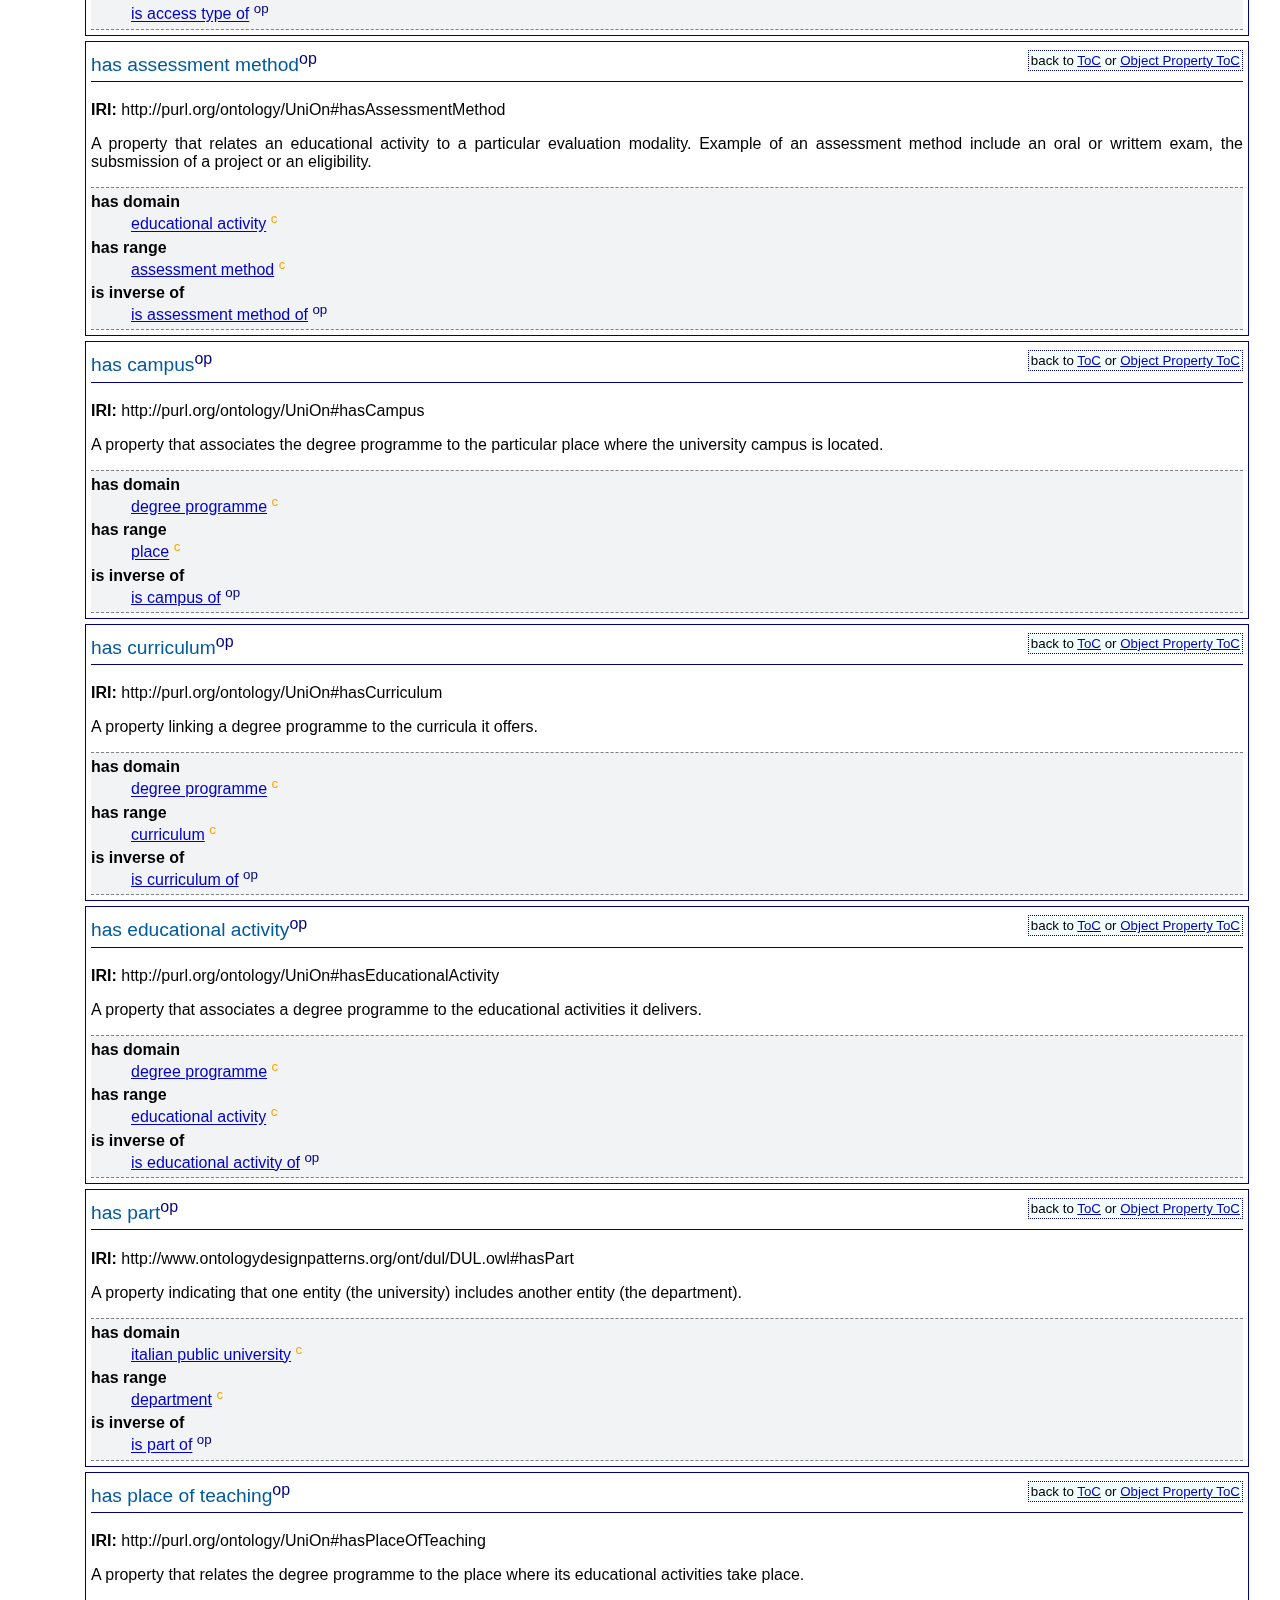
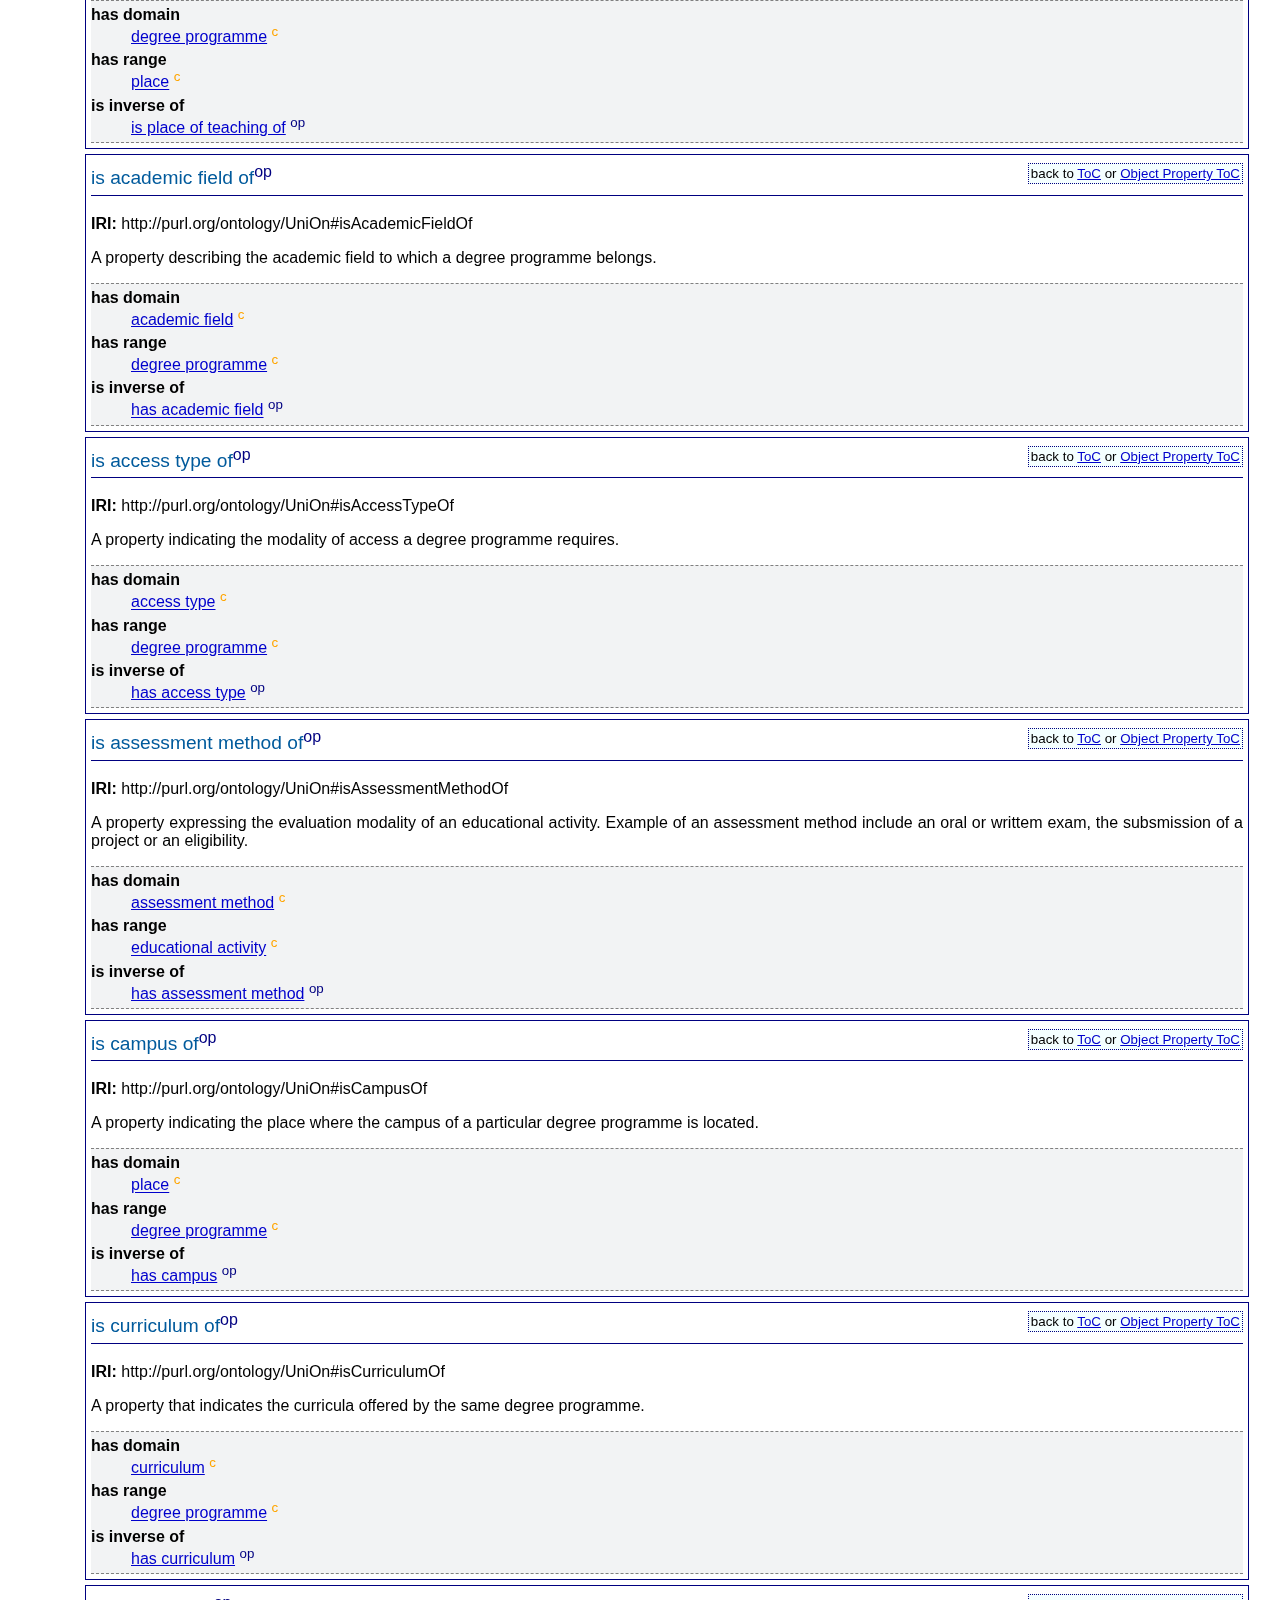
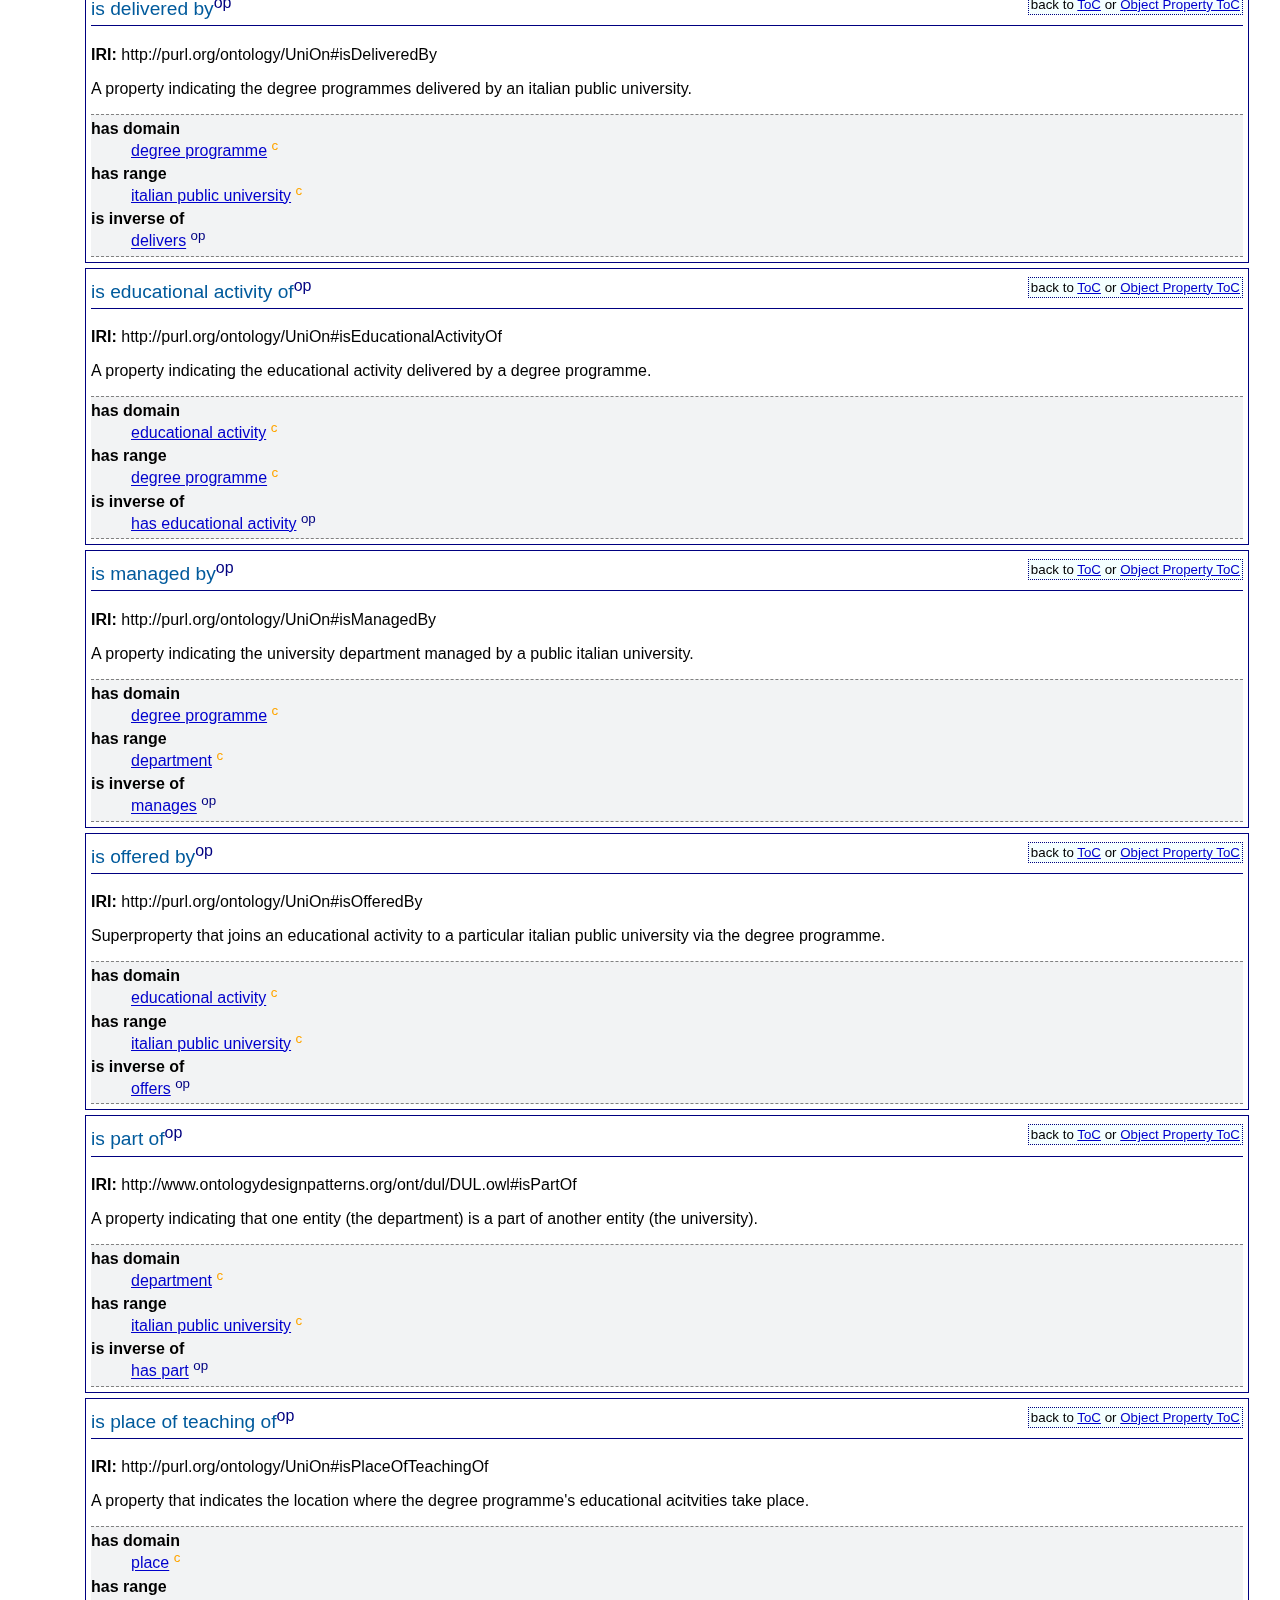
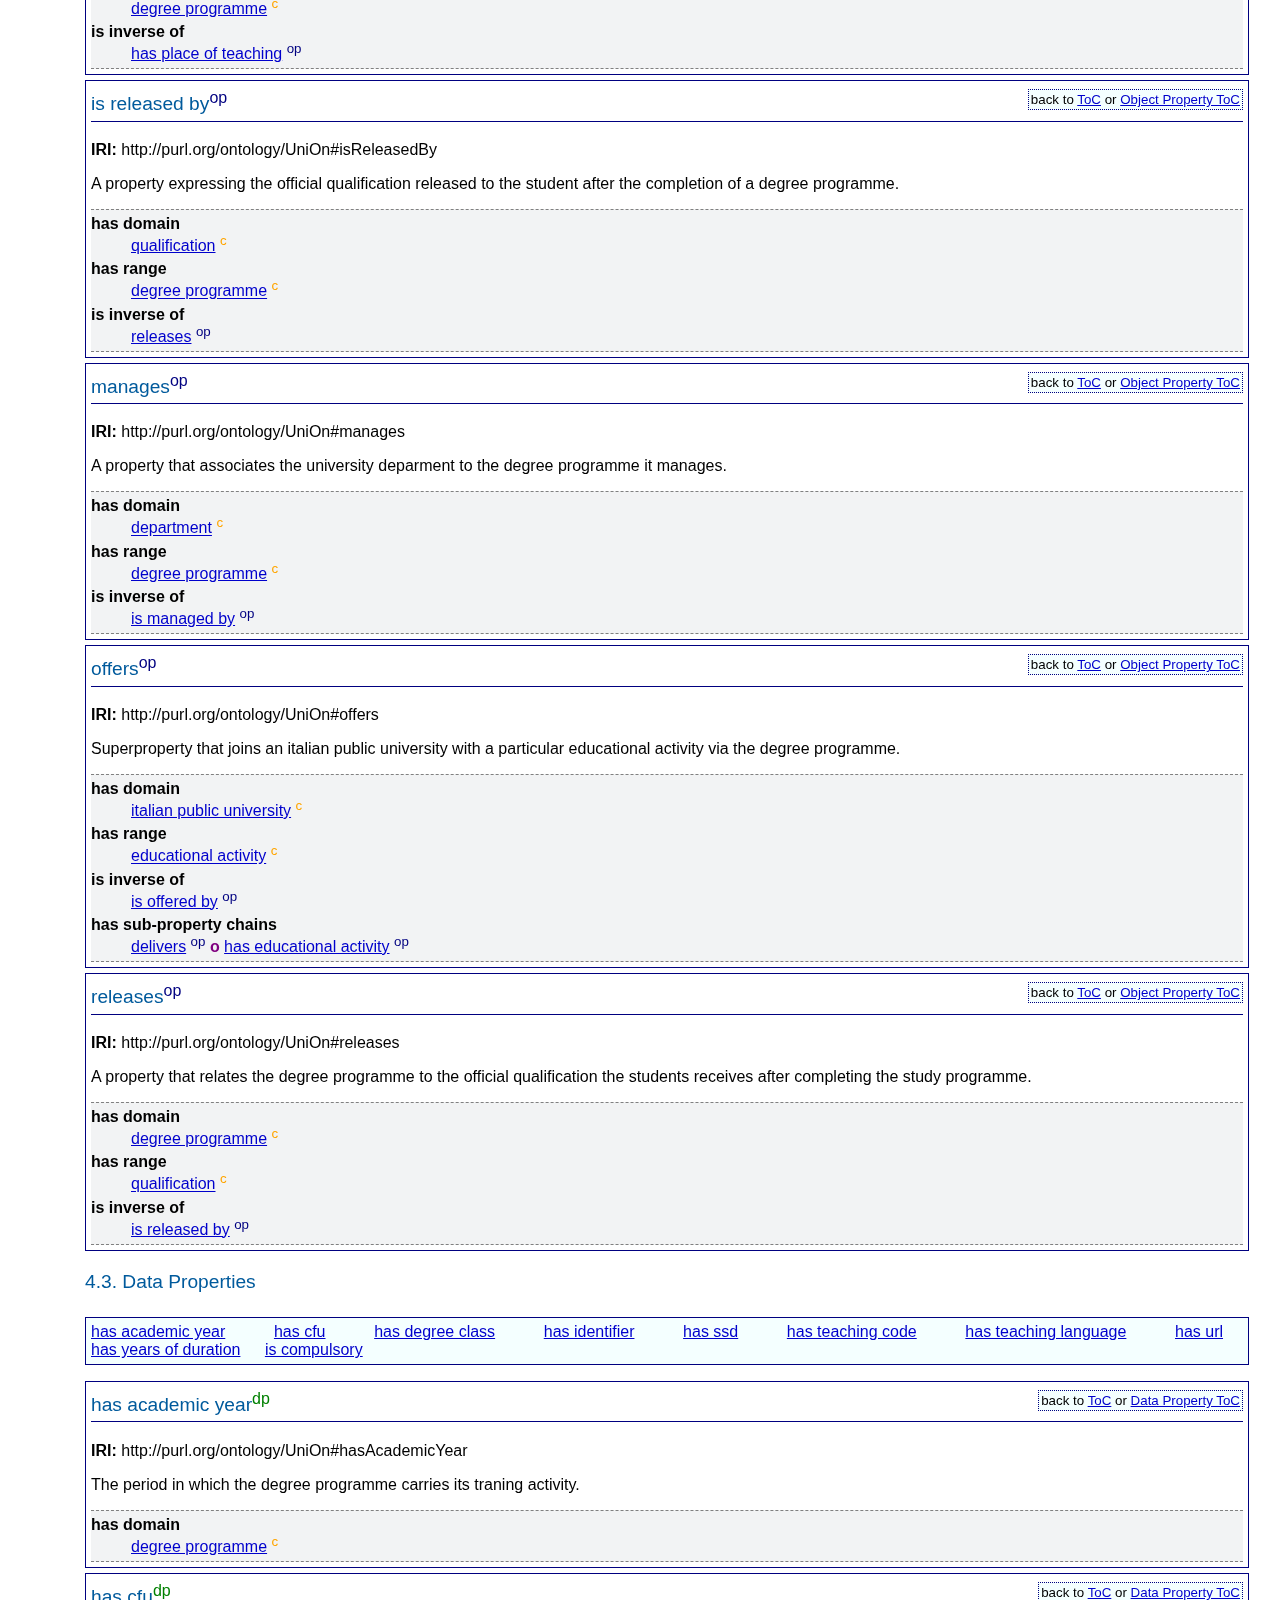
==== commit 742f55e5: "update" ====
--- a/myDocumentation/index-en.html
+++ b/myDocumentation/index-en.html
@@ -80,7 +80,7 @@
 UniOn is an ontology representing Universities educational offer. It includes information to describe academic fields, degree programs, access methods and requirements, educational activities, titles and qualifications, location, organization and more</span>
 <p><strong>URL:</strong> <a href="http://purl.org/ontology/UniOn">http://purl.org/ontology/UniOn</a></p>
 <p><strong>Creators</strong>: Alice Bordignon, Francesca Borriello, Lorenza Pierucci </p>
-<p><strong>License:</strong> <a href="https://creativecommons.org/licenses/by/4.0/legalcode">Creative Commons Attribution 4.0 International</a></p>
+
 <p><strong>Website:</strong> <a href="https://alicebordignon.github.io/UniOn/">https://alicebordignon.github.io/UniOn/</a></p>
 <p> <a href="https://github.com/alicebordignon/KRKE-RDF">UniOn on Github <svg xmlns="http://www.w3.org/2000/svg" width="16" height="16" fill="currentColor" class="bi bi-github" viewBox="0 0 16 16">
               <path d="M8 0C3.58 0 0 3.58 0 8c0 3.54 2.29 6.53 5.47 7.59.4.07.55-.17.55-.38 0-.19-.01-.82-.01-1.49-2.01.37-2.53-.49-2.69-.94-.09-.23-.48-.94-.82-1.13-.28-.15-.68-.52-.01-.53.63-.01 1.08.58 1.23.82.72 1.21 1.87.87 2.33.66.07-.52.28-.87.51-1.07-1.78-.2-3.64-.89-3.64-3.95 0-.87.31-1.59.82-2.15-.08-.2-.36-1.02.08-2.12 0 0 .67-.21 2.2.82.64-.18 1.32-.27 2-.27.68 0 1.36.09 2 .27 1.53-1.04 2.2-.82 2.2-.82.44 1.1.16 1.92.08 2.12.51.56.82 1.27.82 2.15 0 3.07-1.87 3.75-3.65 3.95.29.25.54.73.54 1.48 0 1.07-.01 1.93-.01 2.2 0 .21.15.46.55.38A8.012 8.012 0 0 0 16 8c0-4.42-3.58-8-8-8z"></path></svg></a></p>
@@ -91,7 +91,7 @@
 <!--INTRODUCTION SECTION-->
     <div id="introduction"><h2 id="intro" class="list">Introduction <span class="backlink"> back to <a href="#toc">ToC</a></span></h2>
 <span >
-  UniOnt is intended to represent and organize information in order to:
+  UniOn is intended to represent and organize information in order to:
   <ul>
     <li>Orient oneself by getting an overview of university educational programs.</li>
     <li>Compare different universities’ offers.</li>
@@ -456,8 +456,21 @@
 
 <!--DESCRIPTION SECTION-->
     <div id="description"><h2 id="desc" class="list">UniOn: Description <span class="backlink"> back to <a href="#toc">ToC</a></span></h2>
-<span class="markdown">
-This is a placeholder text for the description of your ontology. The description should include an explanation and a diagram explaining how the classes are related, examples of usage, etc.</span>
+<span >
+  In order to build our vocabulary, we made use of the following sources:
+
+<ul>  <li>Universities websites, specifically webpages providing information about the training offer;  </li>
+  <li>Open datasets (mainly CSV format) containing related information;  </li>
+    </ul>
+Since we intended our vocabulary to organically include information from both kinds of sources, we adopted a hybrid approach, merging top-down and bottom-up techniques:
+<ul>
+  <li>Top-down: we defined general concepts of the domain and then classified them into specific hierarchies by analyzing relevant information sources, i.e. university websites.  </li>
+  <li>Bottom-up: starting with existing data structures, we defined specific concrete concepts.  </li></ul>
+  Integrating these two approaches gave us the opportunity to effectively balance theoretical appropriateness and feasibility (concretely applying the vocabulary to existing data).</li>
+</ul>
+Moreover, in order to guarantee interoperability and reusability to UniOn, we decided to make use - when possible - of existing vocabularies, mapping our classes and properties with widely adopted ones. We thus reused some classes and properties from DULCE (DOLCE+DnS Ultralite), a foundational ontology presenting general categories and relations that come to hand when building a lower-level ontology like ours.
+
+</span>
 
 </div>
 
@@ -2582,7 +2595,7 @@
   <div id="references">
 <h2 id="ref" class="list">References <span class="backlink"> back to <a href="#toc">ToC</a></span></h2>
 <span class="markdown">
-Add your references here. It is recommended to have them as a list.</span>
+DOLCE+DnS Ultralite http://www.ontologydesignpatterns.org/ont/dul/DUL.owl</span>
 
 </div>
 <div id="acknowledgments">
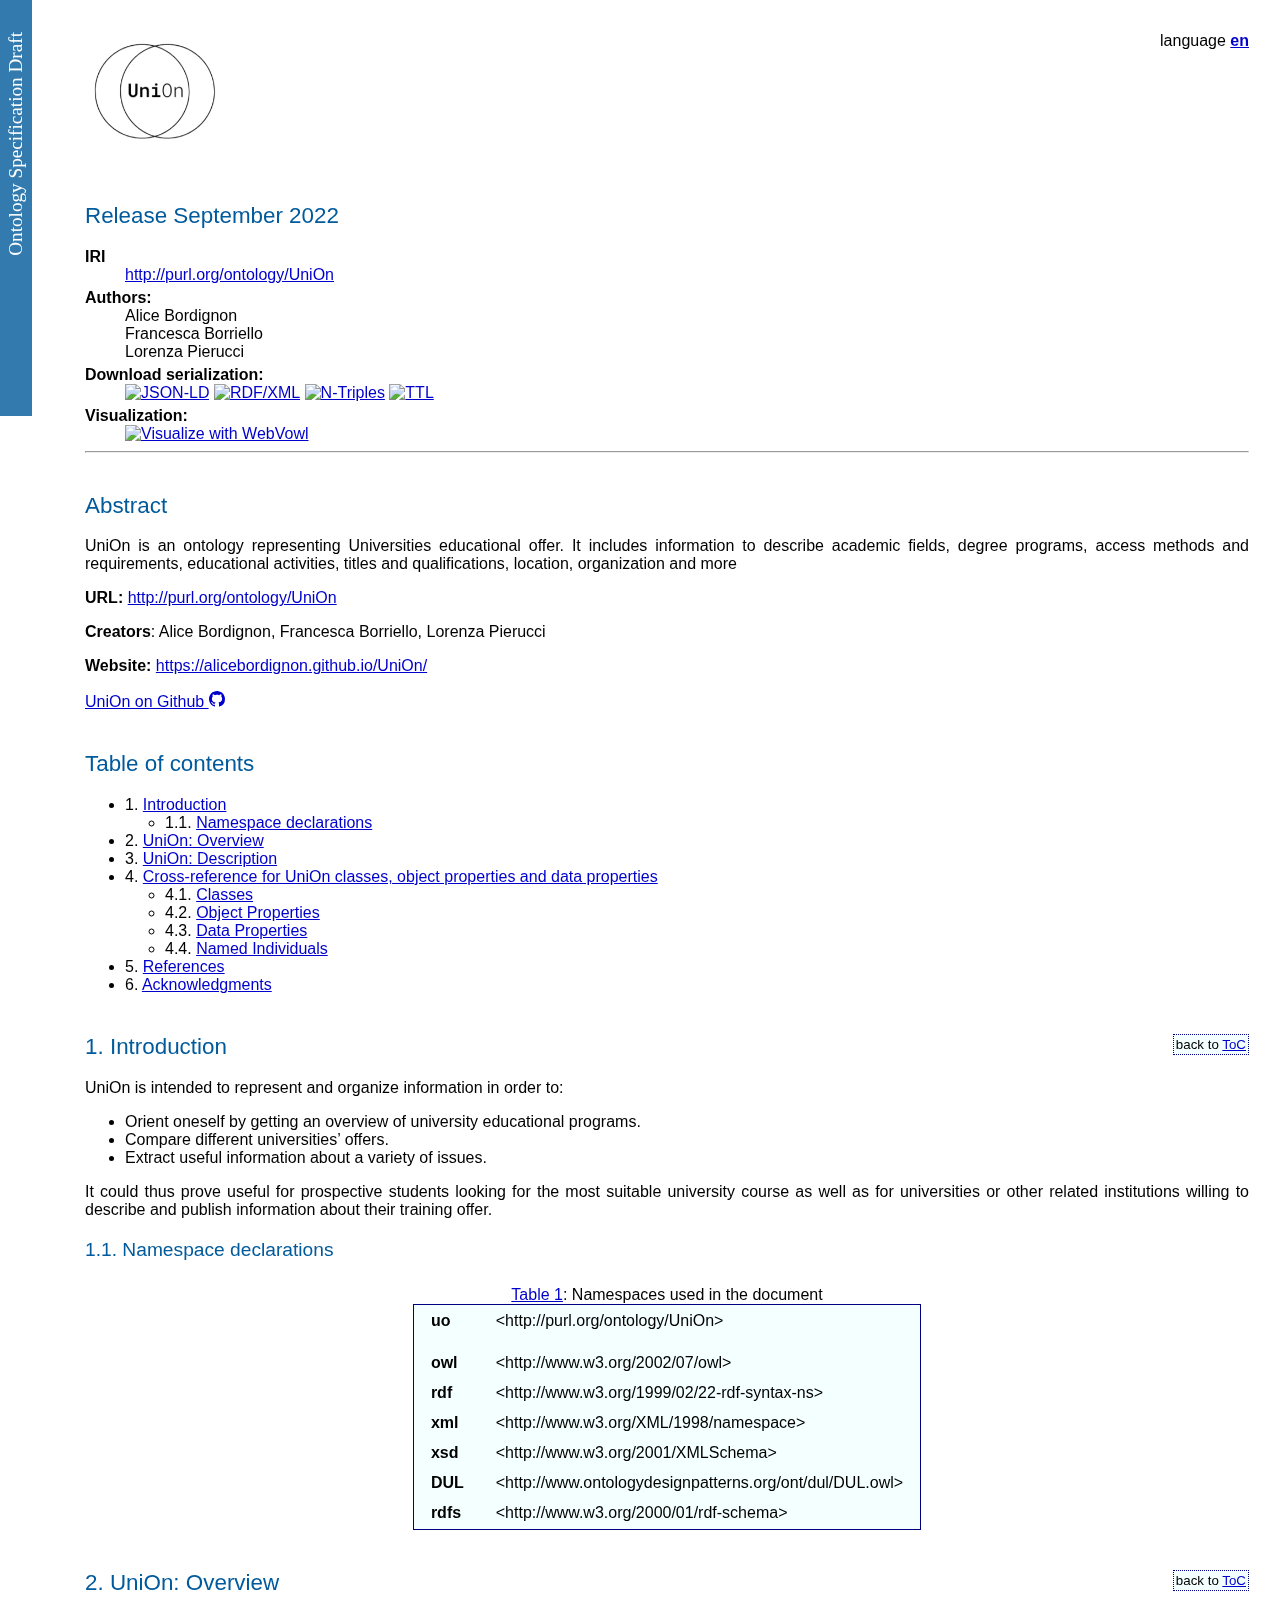
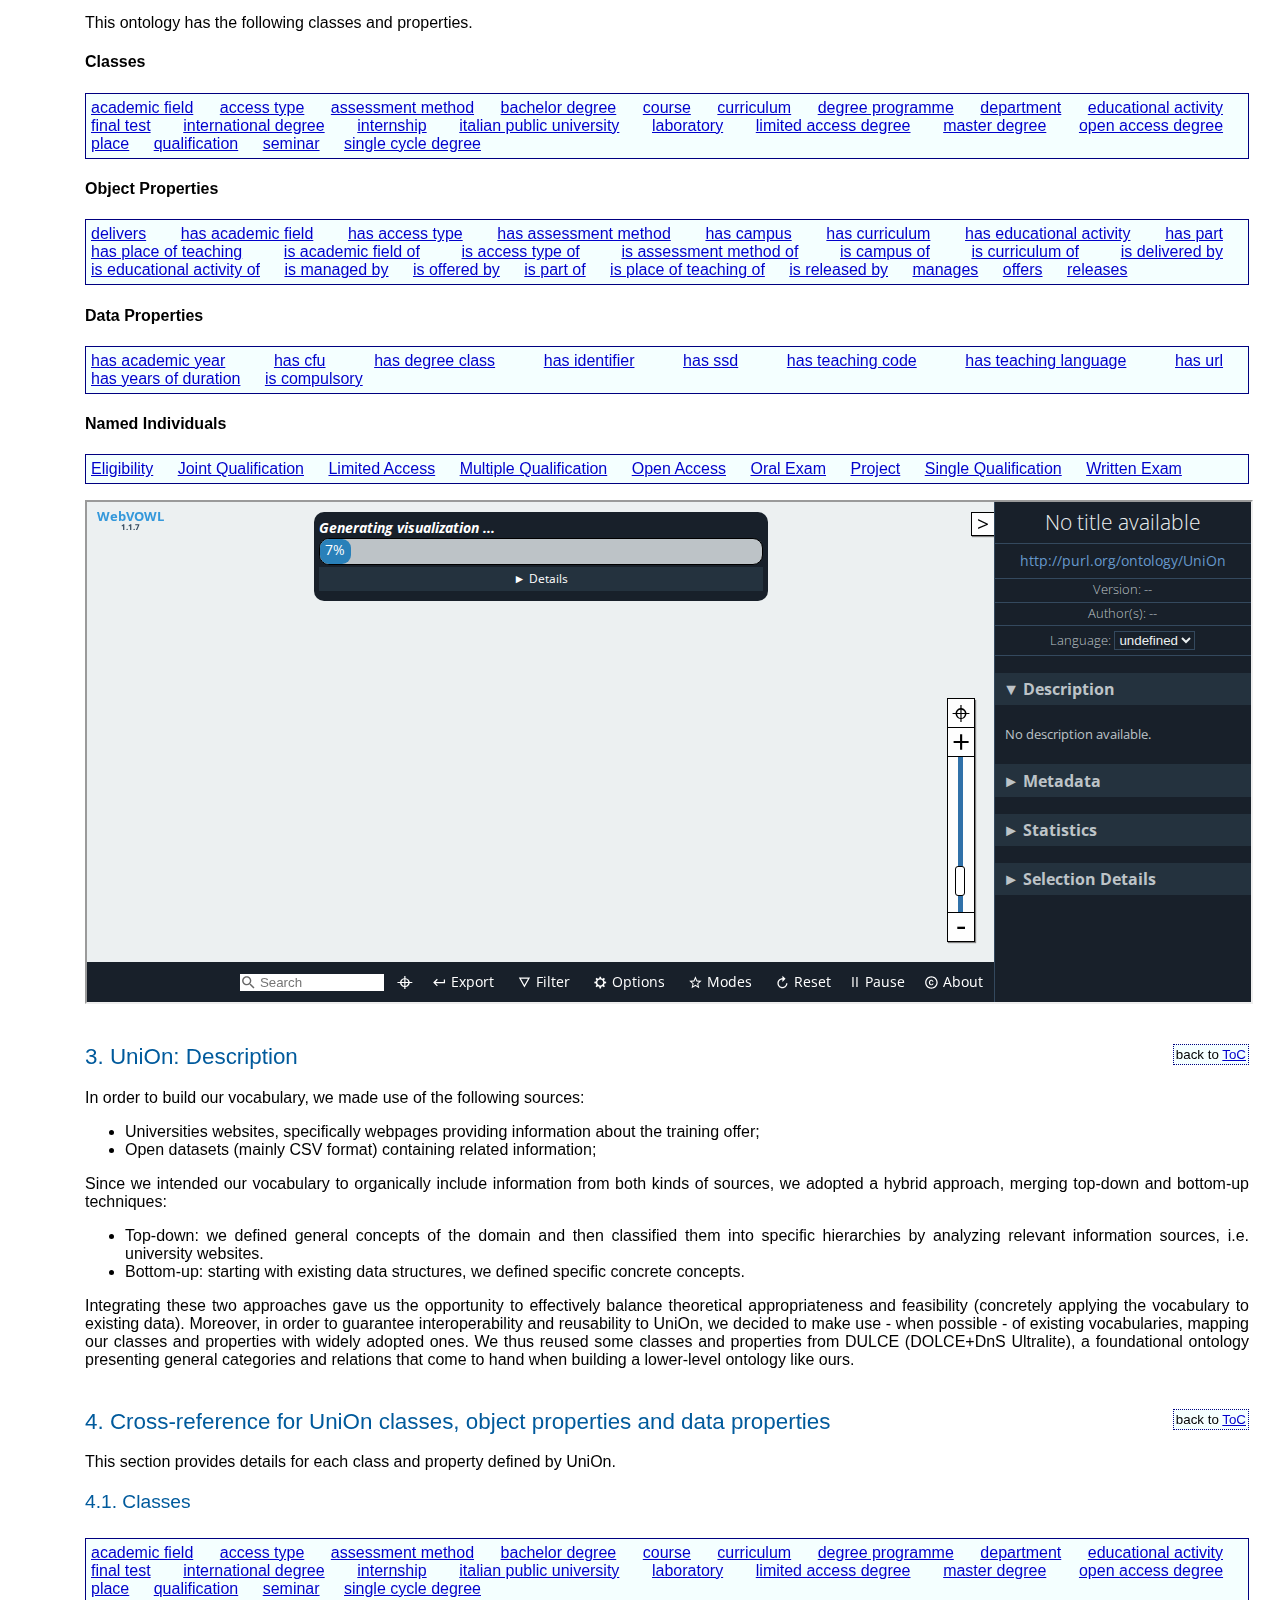
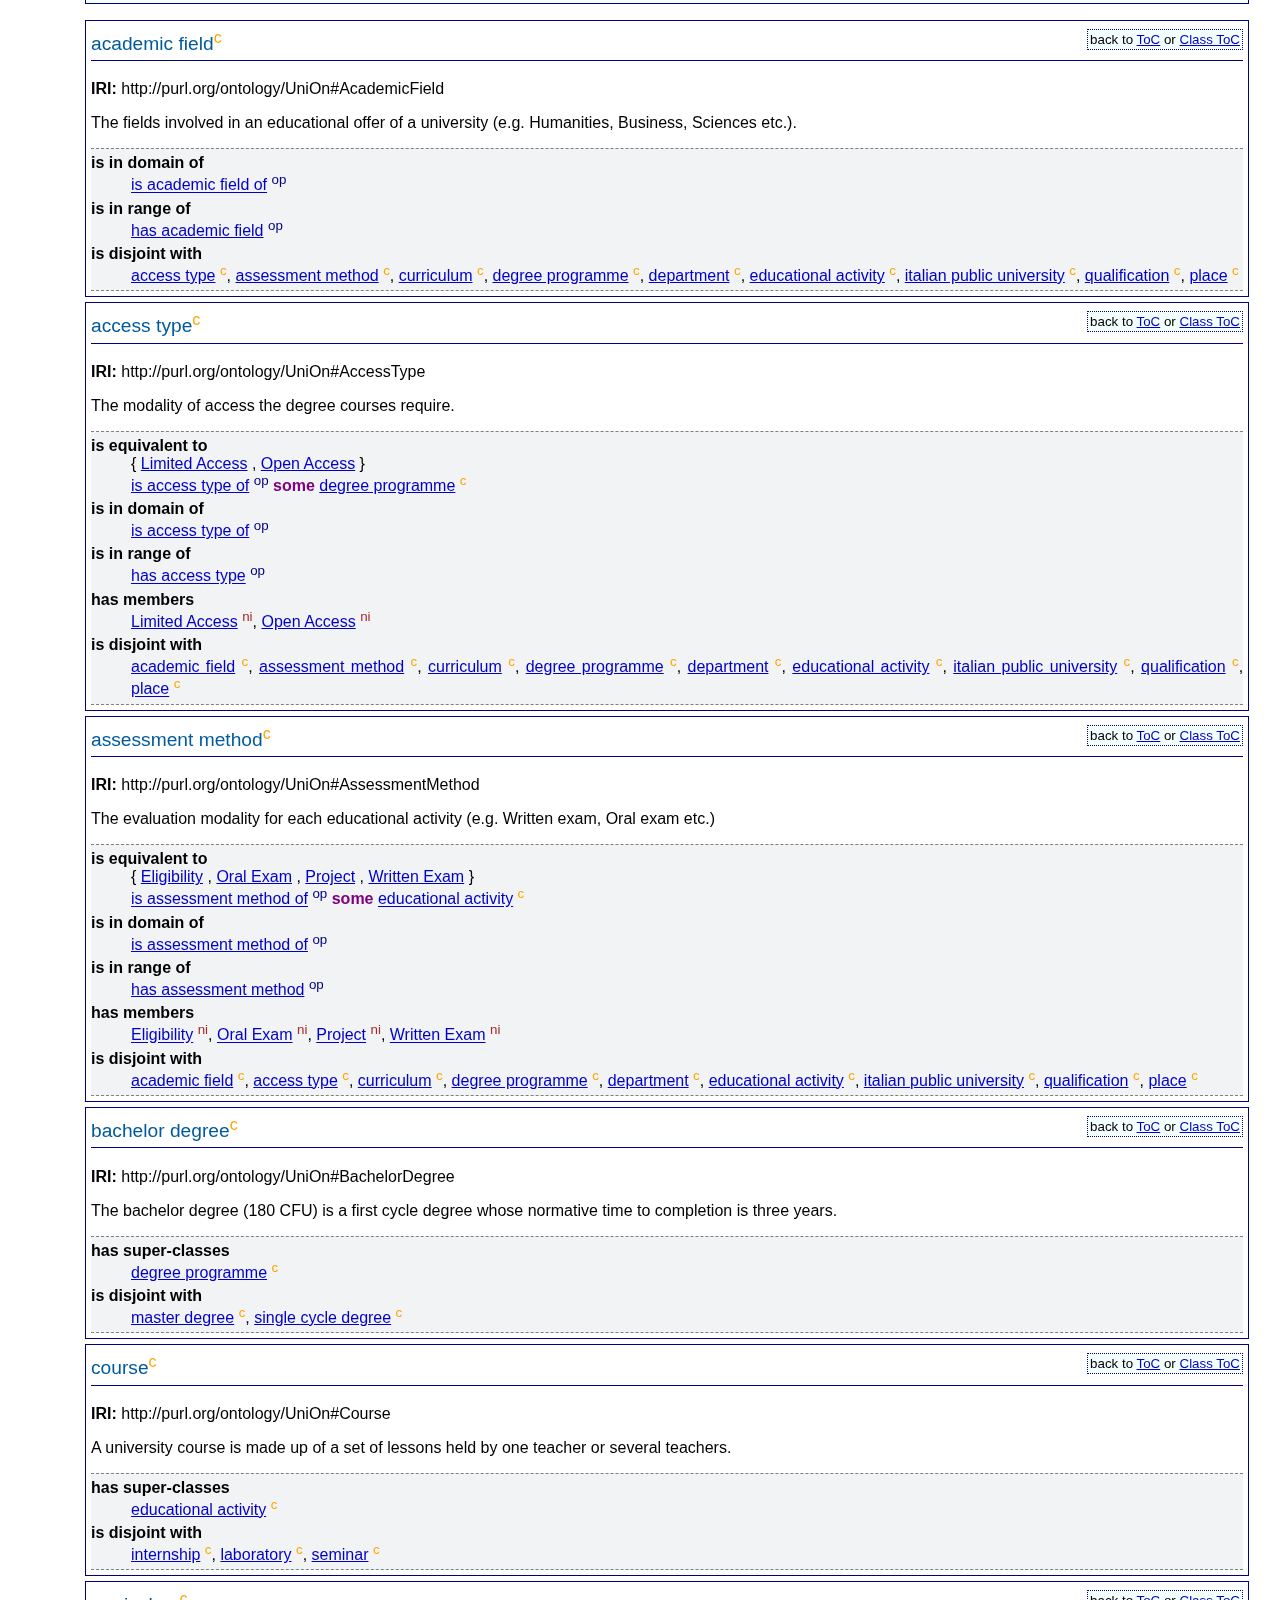
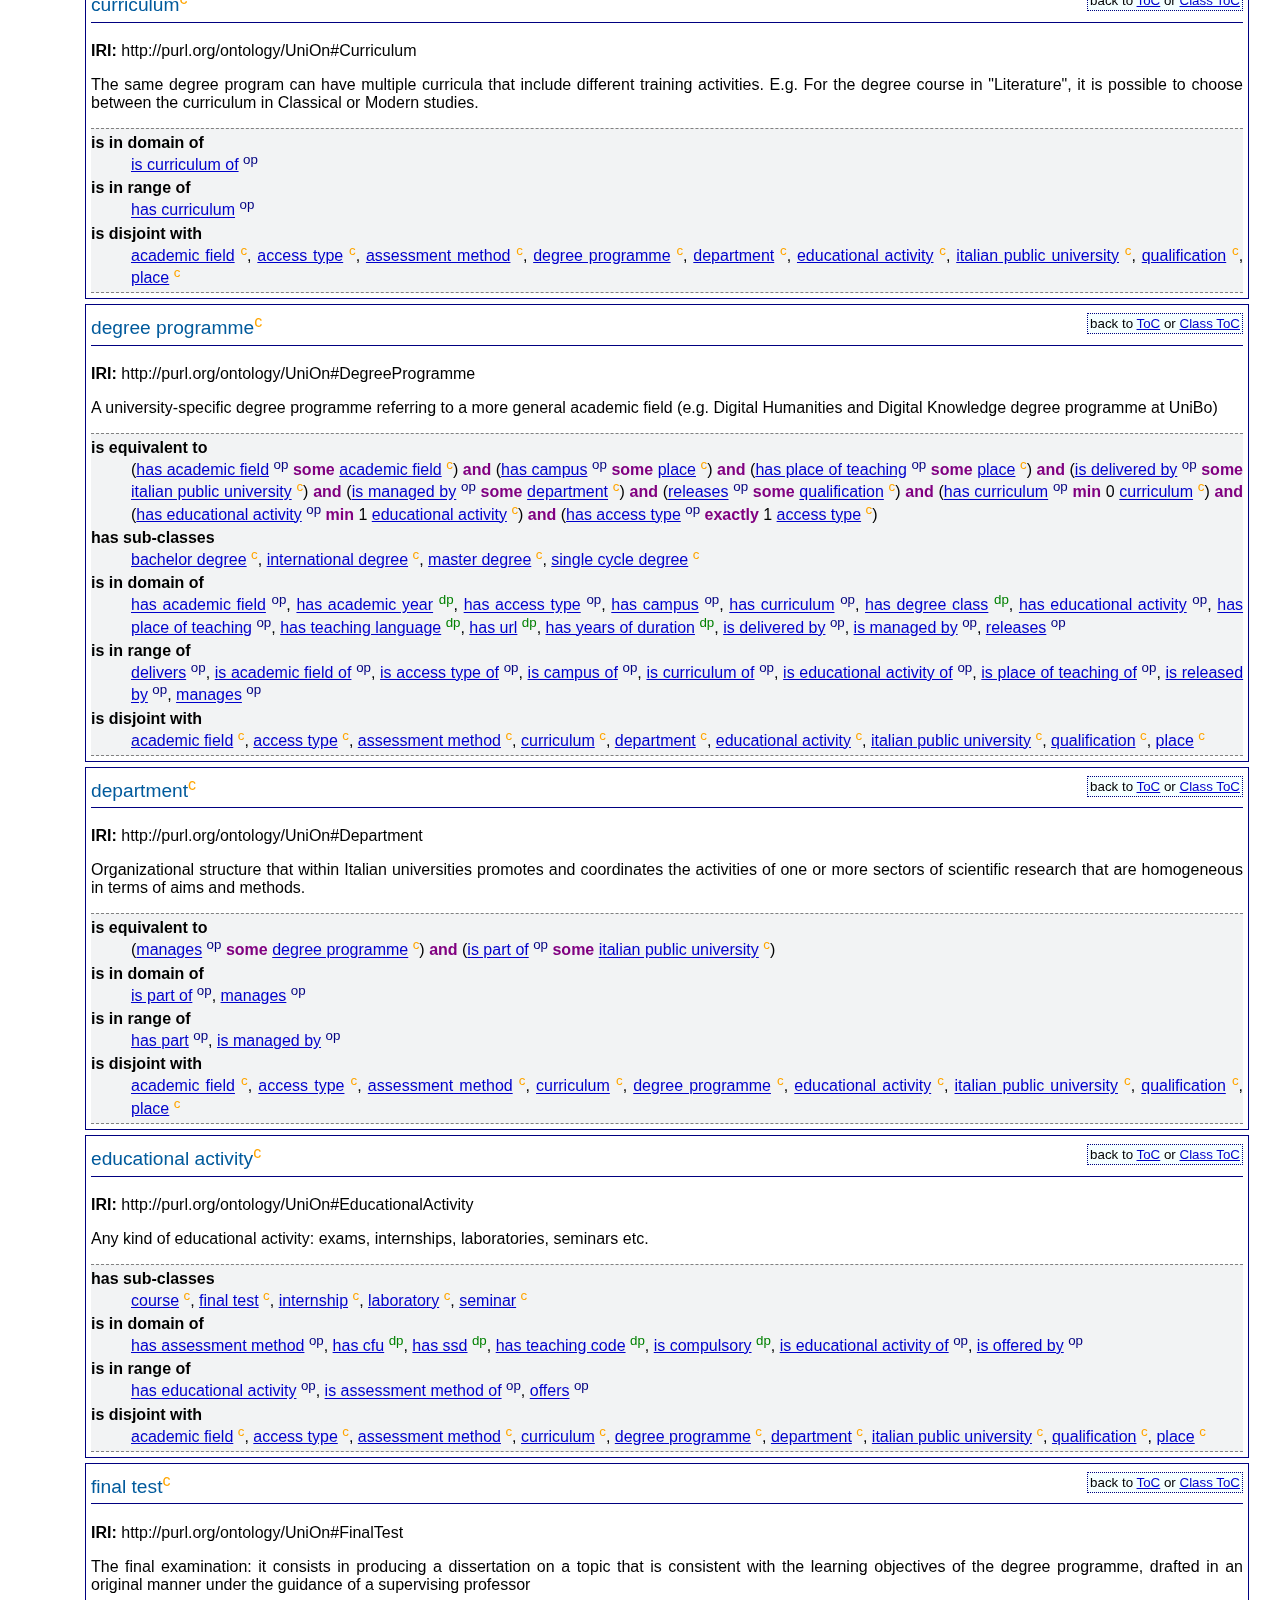
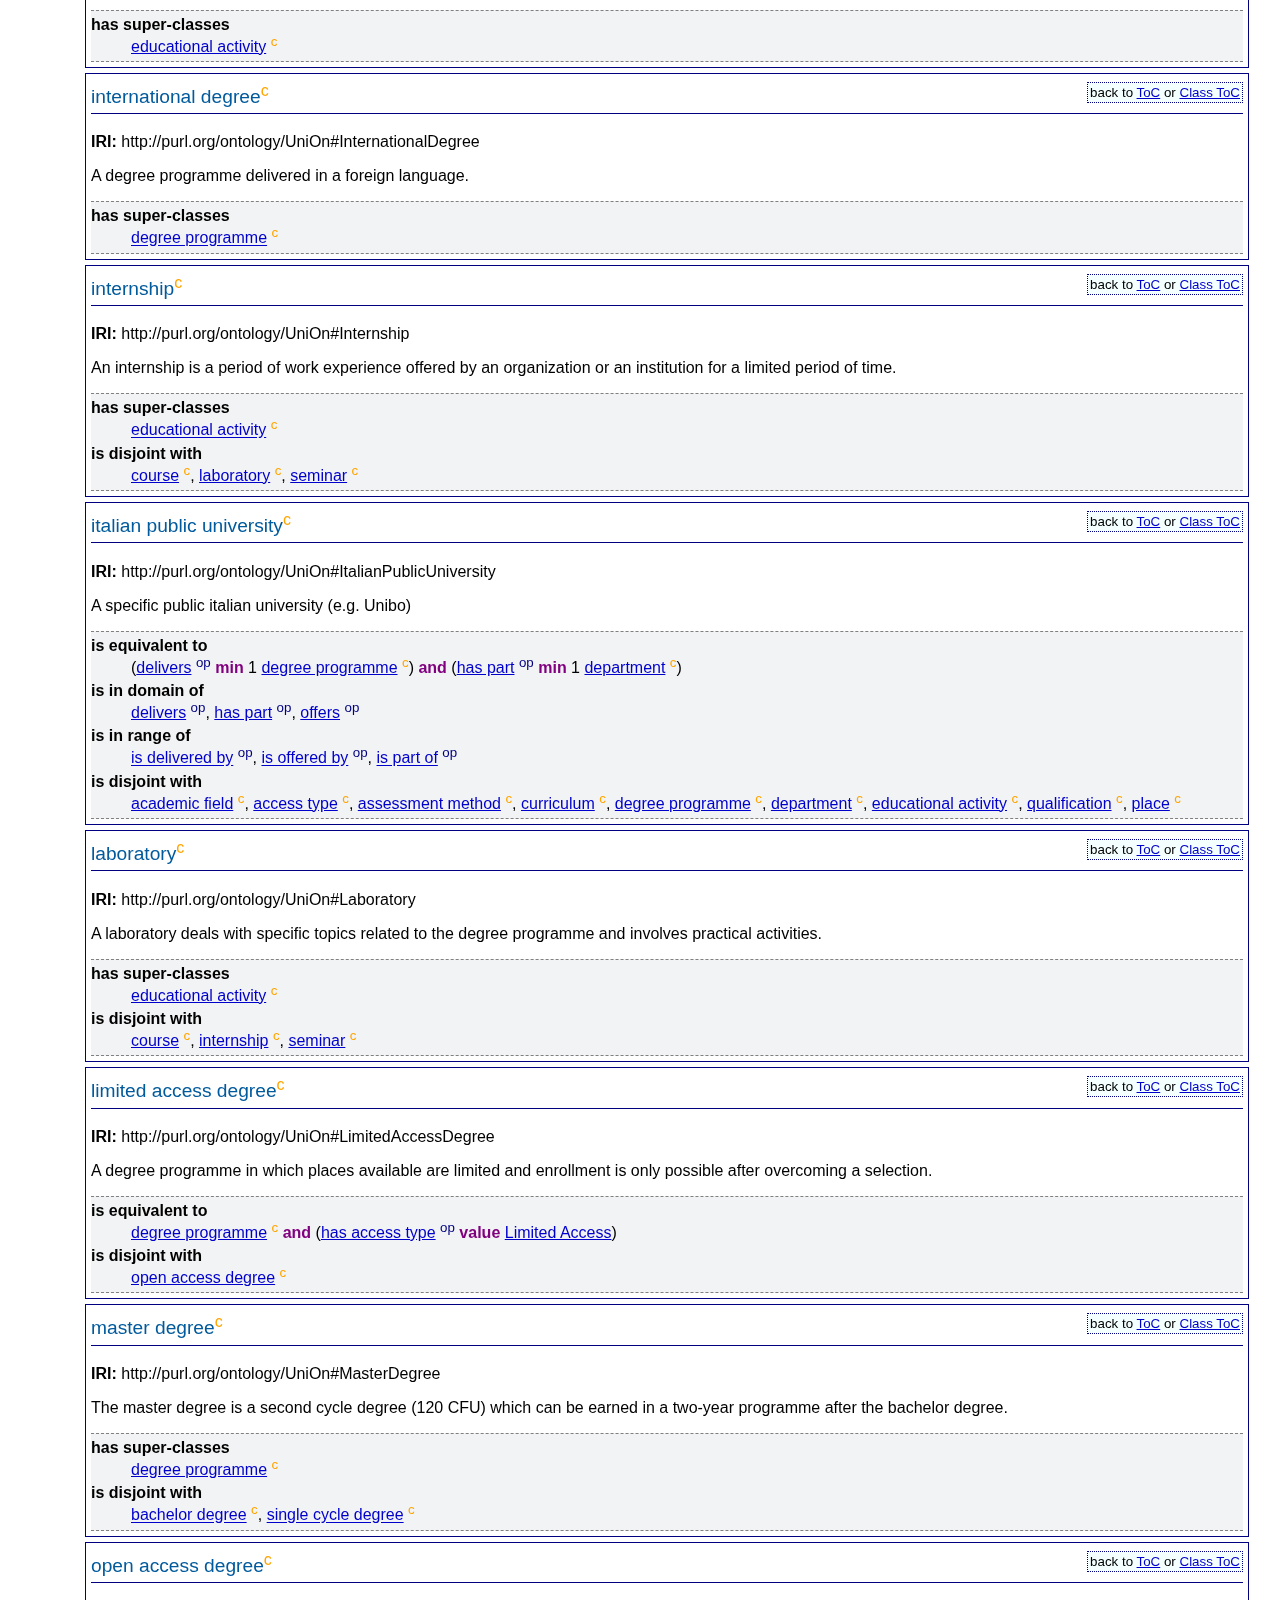
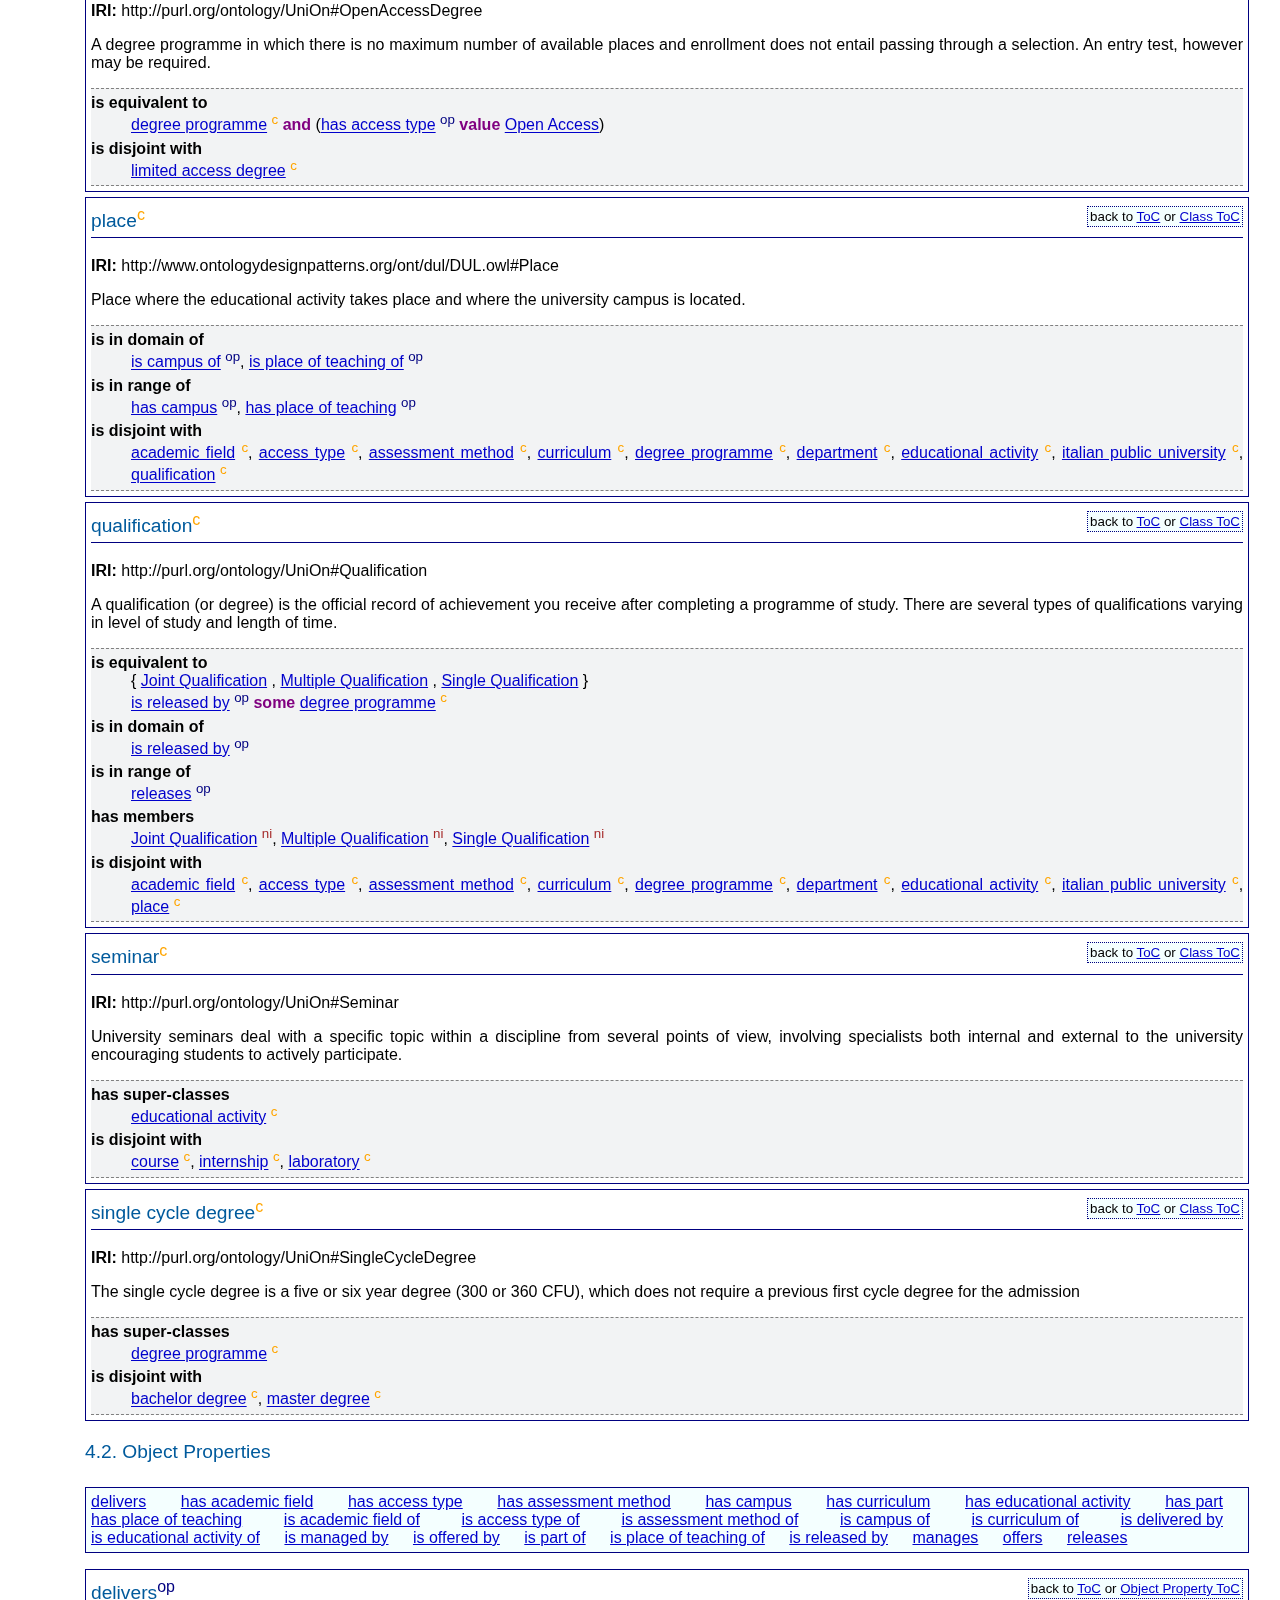
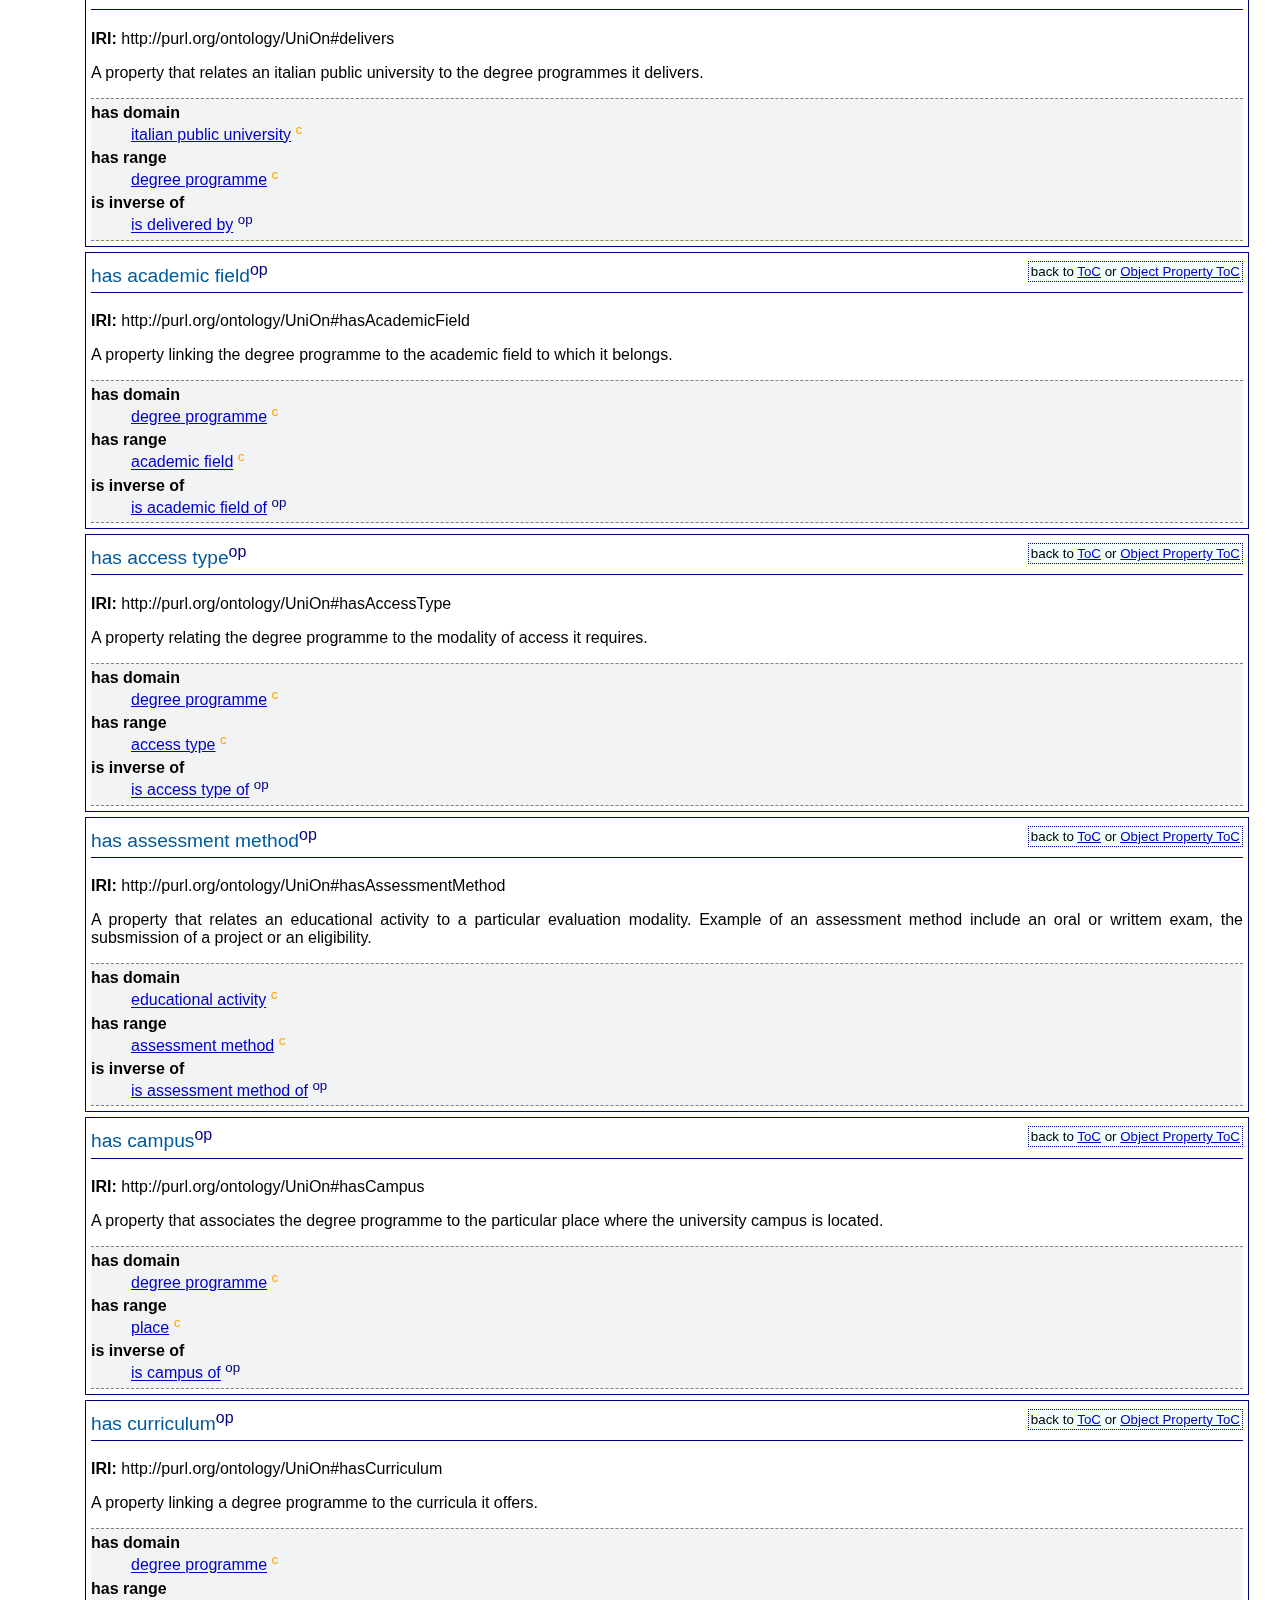
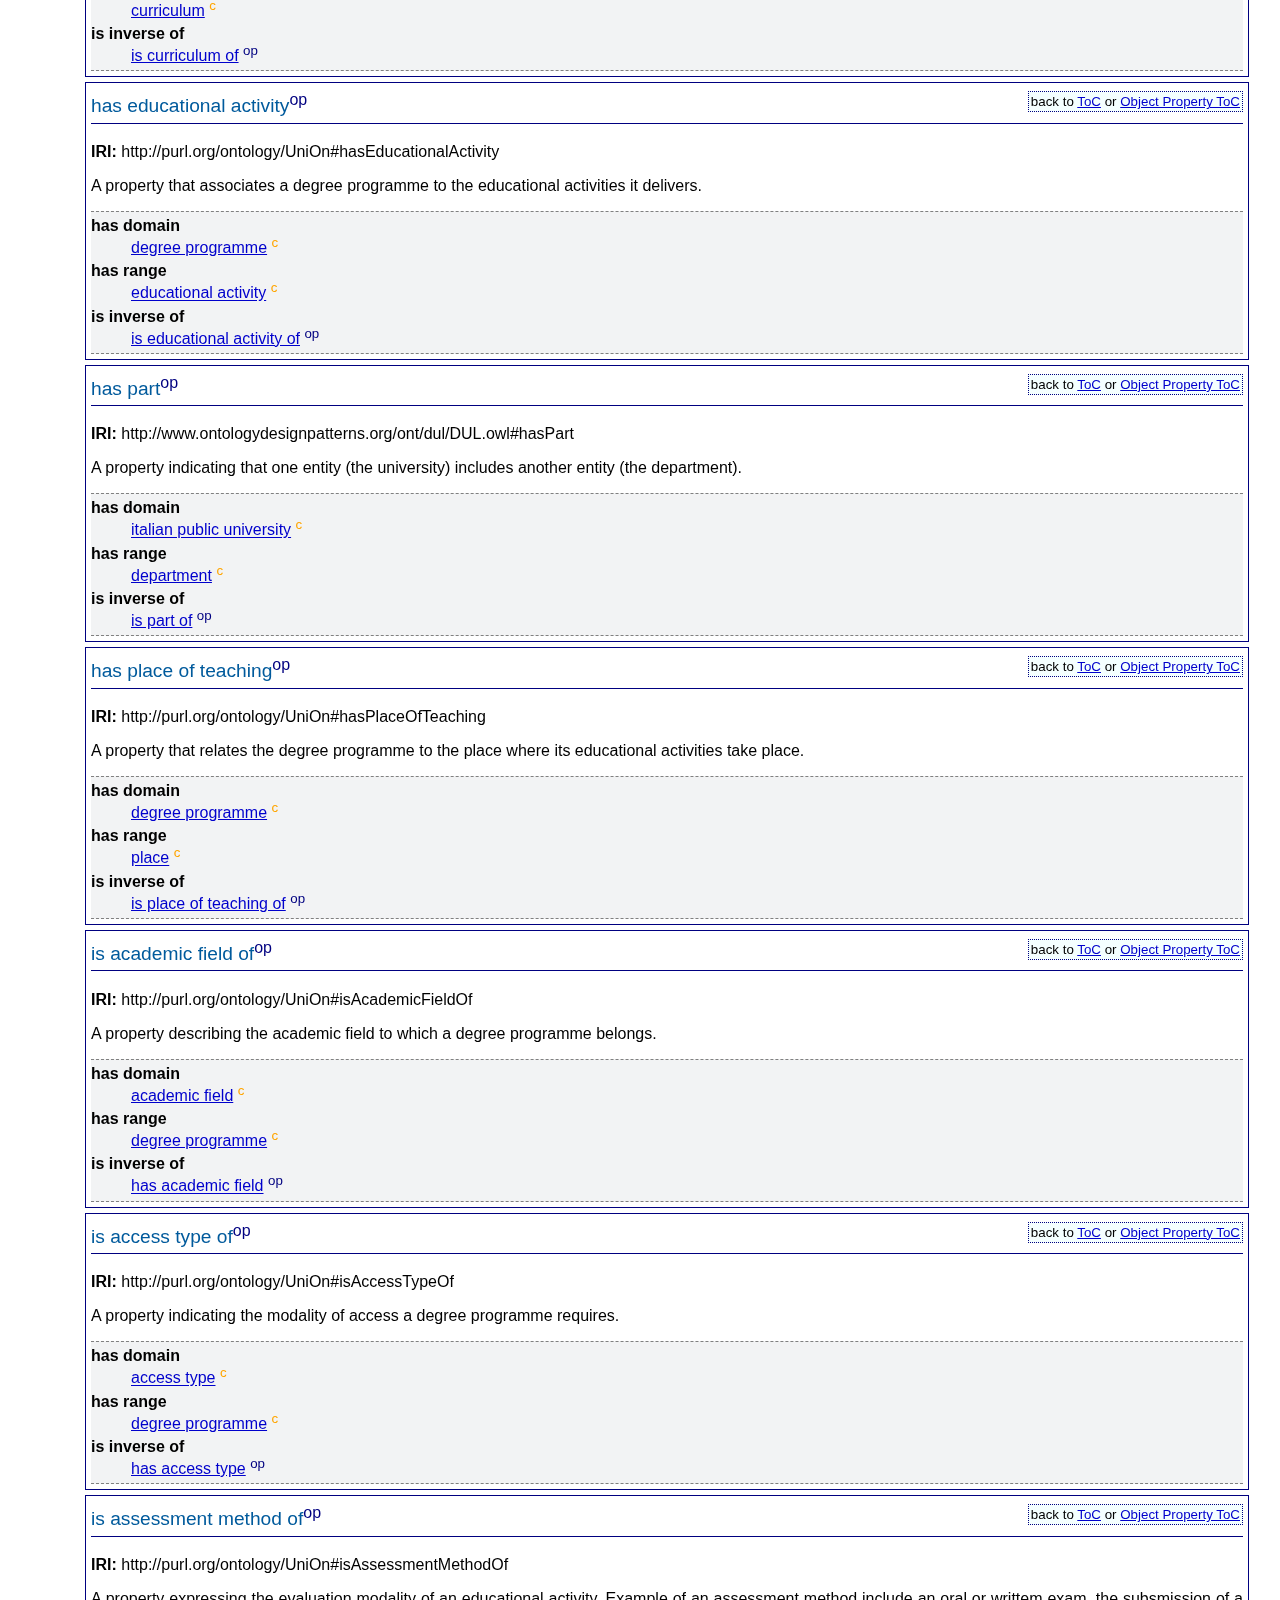
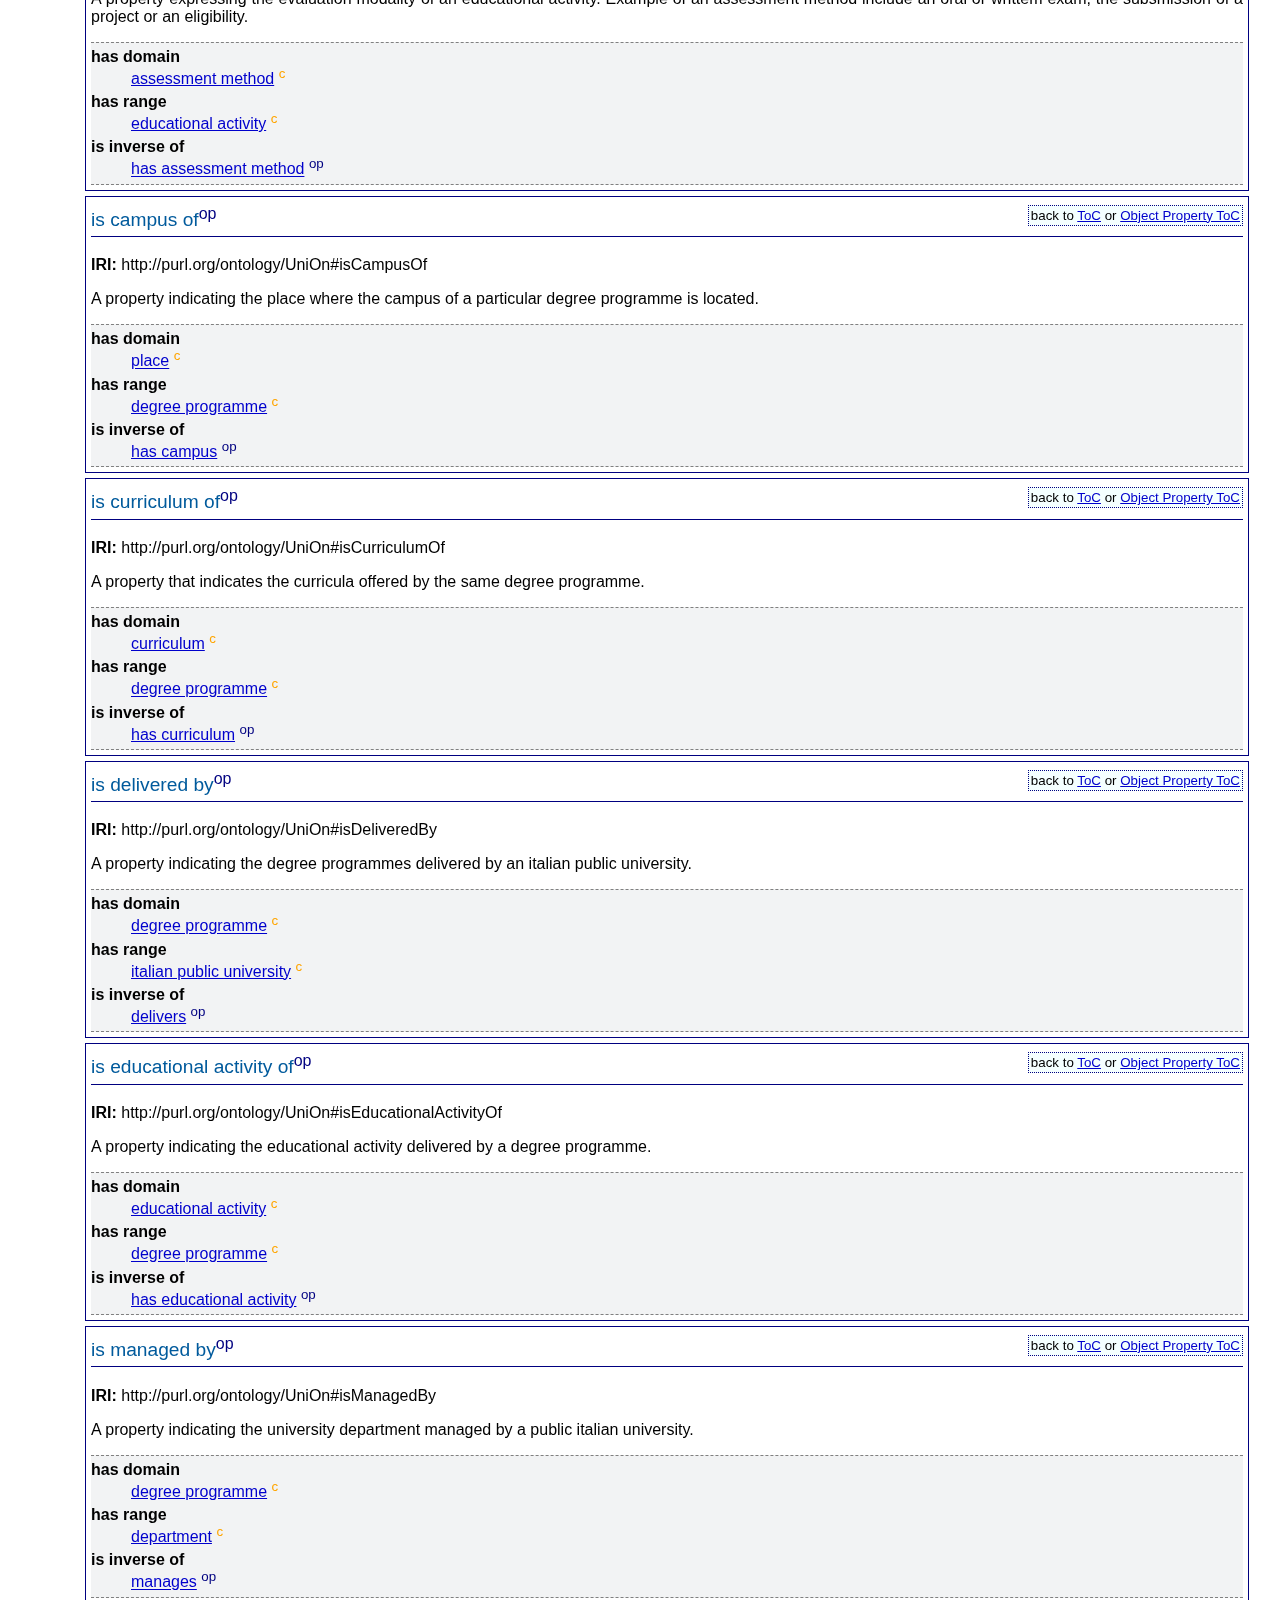
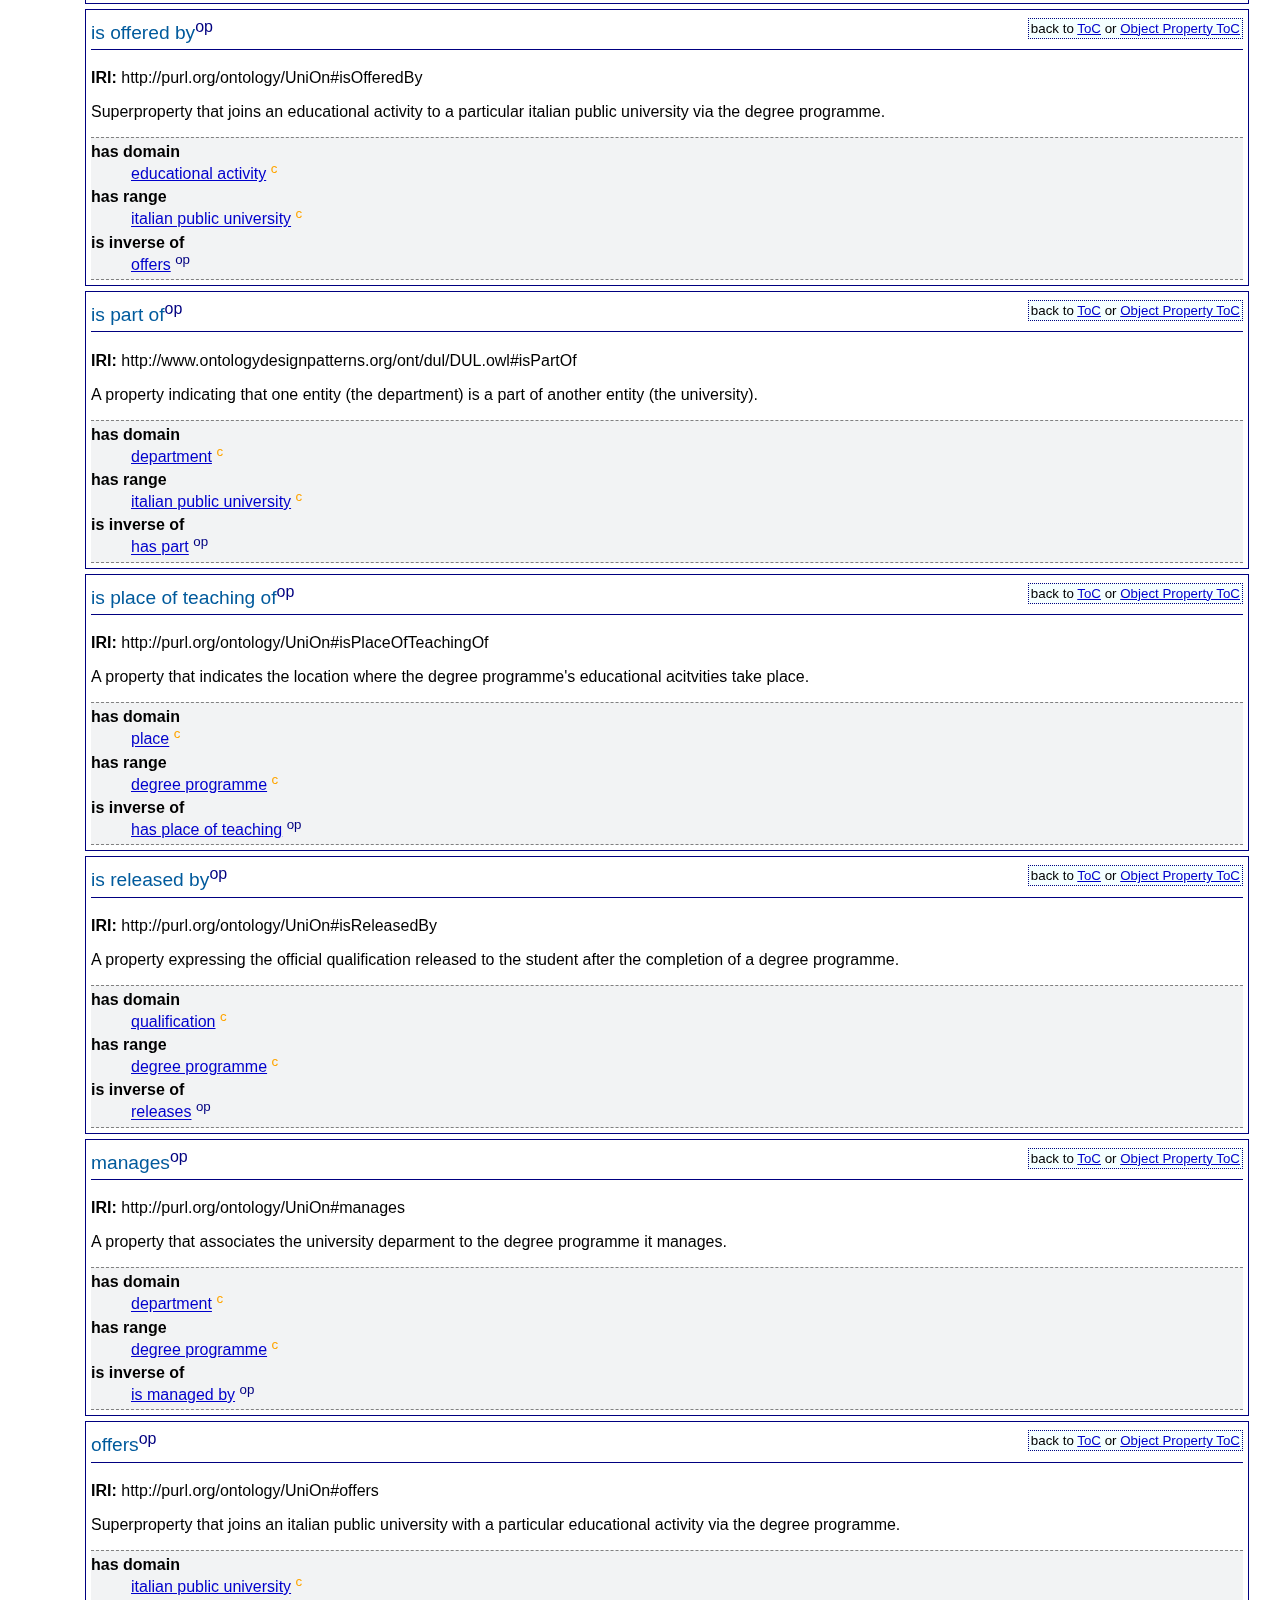
==== commit 348c4cdd: "update documentation" ====
--- a/myDocumentation/index-en.html
+++ b/myDocumentation/index-en.html
@@ -453,7 +453,6 @@
 </ul><iframe align="center" width="100%" height ="500px" src="webvowl/index.html"></iframe>
 </div>
 
-
 <!--DESCRIPTION SECTION-->
     <div id="description"><h2 id="desc" class="list">UniOn: Description <span class="backlink"> back to <a href="#toc">ToC</a></span></h2>
 <span >
@@ -613,6 +612,22 @@
             <a href="#hasAcademicField" title="http://purl.org/ontology/UniOn#hasAcademicField">has academic field</a>
             <sup class="type-op" title="object property">op</sup>
          </dd>
+         <dt>is disjoint with</dt>
+         <dd>
+            <a href="#AccessType" title="http://purl.org/ontology/UniOn#AccessType">access type</a>
+            <sup class="type-c" title="class">c</sup>, <a href="#AssessmentMethod" title="http://purl.org/ontology/UniOn#AssessmentMethod">assessment method</a>
+            <sup class="type-c" title="class">c</sup>, <a href="#Curriculum" title="http://purl.org/ontology/UniOn#Curriculum">curriculum</a>
+            <sup class="type-c" title="class">c</sup>, <a href="#DegreeProgramme" title="http://purl.org/ontology/UniOn#DegreeProgramme">degree programme</a>
+            <sup class="type-c" title="class">c</sup>, <a href="#Department" title="http://purl.org/ontology/UniOn#Department">department</a>
+            <sup class="type-c" title="class">c</sup>, <a href="#EducationalActivity"
+               title="http://purl.org/ontology/UniOn#EducationalActivity">educational activity</a>
+            <sup class="type-c" title="class">c</sup>, <a href="#ItalianPublicUniversity"
+               title="http://purl.org/ontology/UniOn#ItalianPublicUniversity">italian public university</a>
+            <sup class="type-c" title="class">c</sup>, <a href="#Qualification" title="http://purl.org/ontology/UniOn#Qualification">qualification</a>
+            <sup class="type-c" title="class">c</sup>, <a href="#http://www.ontologydesignpatterns.org/ont/dul/DUL.owl#Place"
+               title="http://www.ontologydesignpatterns.org/ont/dul/DUL.owl#Place">place</a>
+            <sup class="type-c" title="class">c</sup>
+         </dd>
       </dl>
    </div>
    <div class="entity" id="AccessType">
@@ -626,8 +641,15 @@
          <span class="markdown">The modality of  access the degree courses require.</span>
       </div>
       <dl class="description">
-         <dt>has super-classes</dt>
-         <dd/>
+         <dt>is equivalent to</dt>
+         <dd>{ <a href="#LimitedAccess" title="http://purl.org/ontology/UniOn#LimitedAccess">Limited Access</a> , <a href="#OpenAccess" title="http://purl.org/ontology/UniOn#OpenAccess">Open Access</a> }</dd>
+         <dd>
+            <a href="#isAccessTypeOf" title="http://purl.org/ontology/UniOn#isAccessTypeOf">is access type of</a>
+            <sup class="type-op" title="object property">op</sup>
+            <span class="logic">some</span>
+            <a href="#DegreeProgramme" title="http://purl.org/ontology/UniOn#DegreeProgramme">degree programme</a>
+            <sup class="type-c" title="class">c</sup>
+         </dd>
          <dt>is in domain of</dt>
          <dd>
             <a href="#isAccessTypeOf" title="http://purl.org/ontology/UniOn#isAccessTypeOf">is access type of</a>
@@ -644,6 +666,22 @@
             <sup class="type-ni" title="named individual">ni</sup>, <a href="#OpenAccess" title="http://purl.org/ontology/UniOn#OpenAccess">Open Access</a>
             <sup class="type-ni" title="named individual">ni</sup>
          </dd>
+         <dt>is disjoint with</dt>
+         <dd>
+            <a href="#AcademicField" title="http://purl.org/ontology/UniOn#AcademicField">academic field</a>
+            <sup class="type-c" title="class">c</sup>, <a href="#AssessmentMethod" title="http://purl.org/ontology/UniOn#AssessmentMethod">assessment method</a>
+            <sup class="type-c" title="class">c</sup>, <a href="#Curriculum" title="http://purl.org/ontology/UniOn#Curriculum">curriculum</a>
+            <sup class="type-c" title="class">c</sup>, <a href="#DegreeProgramme" title="http://purl.org/ontology/UniOn#DegreeProgramme">degree programme</a>
+            <sup class="type-c" title="class">c</sup>, <a href="#Department" title="http://purl.org/ontology/UniOn#Department">department</a>
+            <sup class="type-c" title="class">c</sup>, <a href="#EducationalActivity"
+               title="http://purl.org/ontology/UniOn#EducationalActivity">educational activity</a>
+            <sup class="type-c" title="class">c</sup>, <a href="#ItalianPublicUniversity"
+               title="http://purl.org/ontology/UniOn#ItalianPublicUniversity">italian public university</a>
+            <sup class="type-c" title="class">c</sup>, <a href="#Qualification" title="http://purl.org/ontology/UniOn#Qualification">qualification</a>
+            <sup class="type-c" title="class">c</sup>, <a href="#http://www.ontologydesignpatterns.org/ont/dul/DUL.owl#Place"
+               title="http://www.ontologydesignpatterns.org/ont/dul/DUL.owl#Place">place</a>
+            <sup class="type-c" title="class">c</sup>
+         </dd>
       </dl>
    </div>
    <div class="entity" id="AssessmentMethod">
@@ -657,8 +695,17 @@
          <span class="markdown">The evaluation modality for each educational activity (e.g. Written exam, Oral exam etc.)</span>
       </div>
       <dl class="description">
-         <dt>has super-classes</dt>
-         <dd/>
+         <dt>is equivalent to</dt>
+         <dd>{ <a href="#Eligibility" title="http://purl.org/ontology/UniOn#Eligibility">Eligibility</a> , <a href="#OralExam" title="http://purl.org/ontology/UniOn#OralExam">Oral Exam</a> , <a href="#Project" title="http://purl.org/ontology/UniOn#Project">Project</a> , <a href="#WrittenExam" title="http://purl.org/ontology/UniOn#WrittenExam">Written Exam</a> }</dd>
+         <dd>
+            <a href="#isAssessmentMethodOf"
+               title="http://purl.org/ontology/UniOn#isAssessmentMethodOf">is assessment method of</a>
+            <sup class="type-op" title="object property">op</sup>
+            <span class="logic">some</span>
+            <a href="#EducationalActivity"
+               title="http://purl.org/ontology/UniOn#EducationalActivity">educational activity</a>
+            <sup class="type-c" title="class">c</sup>
+         </dd>
          <dt>is in domain of</dt>
          <dd>
             <a href="#isAssessmentMethodOf"
@@ -679,6 +726,22 @@
             <sup class="type-ni" title="named individual">ni</sup>, <a href="#WrittenExam" title="http://purl.org/ontology/UniOn#WrittenExam">Written Exam</a>
             <sup class="type-ni" title="named individual">ni</sup>
          </dd>
+         <dt>is disjoint with</dt>
+         <dd>
+            <a href="#AcademicField" title="http://purl.org/ontology/UniOn#AcademicField">academic field</a>
+            <sup class="type-c" title="class">c</sup>, <a href="#AccessType" title="http://purl.org/ontology/UniOn#AccessType">access type</a>
+            <sup class="type-c" title="class">c</sup>, <a href="#Curriculum" title="http://purl.org/ontology/UniOn#Curriculum">curriculum</a>
+            <sup class="type-c" title="class">c</sup>, <a href="#DegreeProgramme" title="http://purl.org/ontology/UniOn#DegreeProgramme">degree programme</a>
+            <sup class="type-c" title="class">c</sup>, <a href="#Department" title="http://purl.org/ontology/UniOn#Department">department</a>
+            <sup class="type-c" title="class">c</sup>, <a href="#EducationalActivity"
+               title="http://purl.org/ontology/UniOn#EducationalActivity">educational activity</a>
+            <sup class="type-c" title="class">c</sup>, <a href="#ItalianPublicUniversity"
+               title="http://purl.org/ontology/UniOn#ItalianPublicUniversity">italian public university</a>
+            <sup class="type-c" title="class">c</sup>, <a href="#Qualification" title="http://purl.org/ontology/UniOn#Qualification">qualification</a>
+            <sup class="type-c" title="class">c</sup>, <a href="#http://www.ontologydesignpatterns.org/ont/dul/DUL.owl#Place"
+               title="http://www.ontologydesignpatterns.org/ont/dul/DUL.owl#Place">place</a>
+            <sup class="type-c" title="class">c</sup>
+         </dd>
       </dl>
    </div>
    <div class="entity" id="BachelorDegree">
@@ -752,6 +815,22 @@
             <a href="#hasCurriculum" title="http://purl.org/ontology/UniOn#hasCurriculum">has curriculum</a>
             <sup class="type-op" title="object property">op</sup>
          </dd>
+         <dt>is disjoint with</dt>
+         <dd>
+            <a href="#AcademicField" title="http://purl.org/ontology/UniOn#AcademicField">academic field</a>
+            <sup class="type-c" title="class">c</sup>, <a href="#AccessType" title="http://purl.org/ontology/UniOn#AccessType">access type</a>
+            <sup class="type-c" title="class">c</sup>, <a href="#AssessmentMethod" title="http://purl.org/ontology/UniOn#AssessmentMethod">assessment method</a>
+            <sup class="type-c" title="class">c</sup>, <a href="#DegreeProgramme" title="http://purl.org/ontology/UniOn#DegreeProgramme">degree programme</a>
+            <sup class="type-c" title="class">c</sup>, <a href="#Department" title="http://purl.org/ontology/UniOn#Department">department</a>
+            <sup class="type-c" title="class">c</sup>, <a href="#EducationalActivity"
+               title="http://purl.org/ontology/UniOn#EducationalActivity">educational activity</a>
+            <sup class="type-c" title="class">c</sup>, <a href="#ItalianPublicUniversity"
+               title="http://purl.org/ontology/UniOn#ItalianPublicUniversity">italian public university</a>
+            <sup class="type-c" title="class">c</sup>, <a href="#Qualification" title="http://purl.org/ontology/UniOn#Qualification">qualification</a>
+            <sup class="type-c" title="class">c</sup>, <a href="#http://www.ontologydesignpatterns.org/ont/dul/DUL.owl#Place"
+               title="http://www.ontologydesignpatterns.org/ont/dul/DUL.owl#Place">place</a>
+            <sup class="type-c" title="class">c</sup>
+         </dd>
       </dl>
    </div>
    <div class="entity" id="DegreeProgramme">
@@ -765,8 +844,47 @@
          <span class="markdown">A university-specific degree programme referring to a more general academic field (e.g. Digital Humanities and Digital Knowledge degree programme at UniBo)</span>
       </div>
       <dl class="description">
-         <dt>has super-classes</dt>
-         <dd/>
+         <dt>is equivalent to</dt>
+         <dd>(<a href="#hasAcademicField" title="http://purl.org/ontology/UniOn#hasAcademicField">has academic field</a>
+            <sup class="type-op" title="object property">op</sup>
+            <span class="logic">some</span>
+            <a href="#AcademicField" title="http://purl.org/ontology/UniOn#AcademicField">academic field</a>
+            <sup class="type-c" title="class">c</sup>) <span class="logic">and</span> (<a href="#hasCampus" title="http://purl.org/ontology/UniOn#hasCampus">has campus</a>
+            <sup class="type-op" title="object property">op</sup>
+            <span class="logic">some</span>
+            <a href="#http://www.ontologydesignpatterns.org/ont/dul/DUL.owl#Place"
+               title="http://www.ontologydesignpatterns.org/ont/dul/DUL.owl#Place">place</a>
+            <sup class="type-c" title="class">c</sup>) <span class="logic">and</span> (<a href="#hasPlaceOfTeaching"
+               title="http://purl.org/ontology/UniOn#hasPlaceOfTeaching">has place of teaching</a>
+            <sup class="type-op" title="object property">op</sup>
+            <span class="logic">some</span>
+            <a href="#http://www.ontologydesignpatterns.org/ont/dul/DUL.owl#Place"
+               title="http://www.ontologydesignpatterns.org/ont/dul/DUL.owl#Place">place</a>
+            <sup class="type-c" title="class">c</sup>) <span class="logic">and</span> (<a href="#isDeliveredBy" title="http://purl.org/ontology/UniOn#isDeliveredBy">is delivered by</a>
+            <sup class="type-op" title="object property">op</sup>
+            <span class="logic">some</span>
+            <a href="#ItalianPublicUniversity"
+               title="http://purl.org/ontology/UniOn#ItalianPublicUniversity">italian public university</a>
+            <sup class="type-c" title="class">c</sup>) <span class="logic">and</span> (<a href="#isManagedBy" title="http://purl.org/ontology/UniOn#isManagedBy">is managed by</a>
+            <sup class="type-op" title="object property">op</sup>
+            <span class="logic">some</span>
+            <a href="#Department" title="http://purl.org/ontology/UniOn#Department">department</a>
+            <sup class="type-c" title="class">c</sup>) <span class="logic">and</span> (<a href="#releases" title="http://purl.org/ontology/UniOn#releases">releases</a>
+            <sup class="type-op" title="object property">op</sup>
+            <span class="logic">some</span>
+            <a href="#Qualification" title="http://purl.org/ontology/UniOn#Qualification">qualification</a>
+            <sup class="type-c" title="class">c</sup>) <span class="logic">and</span> (<a href="#hasCurriculum" title="http://purl.org/ontology/UniOn#hasCurriculum">has curriculum</a>
+            <sup class="type-op" title="object property">op</sup>
+            <span class="logic">min</span> 0 <a href="#Curriculum" title="http://purl.org/ontology/UniOn#Curriculum">curriculum</a>
+            <sup class="type-c" title="class">c</sup>) <span class="logic">and</span> (<a href="#hasEducationalActivity"
+               title="http://purl.org/ontology/UniOn#hasEducationalActivity">has educational activity</a>
+            <sup class="type-op" title="object property">op</sup>
+            <span class="logic">min</span> 1 <a href="#EducationalActivity"
+               title="http://purl.org/ontology/UniOn#EducationalActivity">educational activity</a>
+            <sup class="type-c" title="class">c</sup>) <span class="logic">and</span> (<a href="#hasAccessType" title="http://purl.org/ontology/UniOn#hasAccessType">has access type</a>
+            <sup class="type-op" title="object property">op</sup>
+            <span class="logic">exactly</span> 1 <a href="#AccessType" title="http://purl.org/ontology/UniOn#AccessType">access type</a>
+            <sup class="type-c" title="class">c</sup>)</dd>
          <dt>has sub-classes</dt>
          <dd>
             <a href="#BachelorDegree" title="http://purl.org/ontology/UniOn#BachelorDegree">bachelor degree</a>
@@ -813,6 +931,22 @@
             <sup class="type-op" title="object property">op</sup>, <a href="#manages" title="http://purl.org/ontology/UniOn#manages">manages</a>
             <sup class="type-op" title="object property">op</sup>
          </dd>
+         <dt>is disjoint with</dt>
+         <dd>
+            <a href="#AcademicField" title="http://purl.org/ontology/UniOn#AcademicField">academic field</a>
+            <sup class="type-c" title="class">c</sup>, <a href="#AccessType" title="http://purl.org/ontology/UniOn#AccessType">access type</a>
+            <sup class="type-c" title="class">c</sup>, <a href="#AssessmentMethod" title="http://purl.org/ontology/UniOn#AssessmentMethod">assessment method</a>
+            <sup class="type-c" title="class">c</sup>, <a href="#Curriculum" title="http://purl.org/ontology/UniOn#Curriculum">curriculum</a>
+            <sup class="type-c" title="class">c</sup>, <a href="#Department" title="http://purl.org/ontology/UniOn#Department">department</a>
+            <sup class="type-c" title="class">c</sup>, <a href="#EducationalActivity"
+               title="http://purl.org/ontology/UniOn#EducationalActivity">educational activity</a>
+            <sup class="type-c" title="class">c</sup>, <a href="#ItalianPublicUniversity"
+               title="http://purl.org/ontology/UniOn#ItalianPublicUniversity">italian public university</a>
+            <sup class="type-c" title="class">c</sup>, <a href="#Qualification" title="http://purl.org/ontology/UniOn#Qualification">qualification</a>
+            <sup class="type-c" title="class">c</sup>, <a href="#http://www.ontologydesignpatterns.org/ont/dul/DUL.owl#Place"
+               title="http://www.ontologydesignpatterns.org/ont/dul/DUL.owl#Place">place</a>
+            <sup class="type-c" title="class">c</sup>
+         </dd>
       </dl>
    </div>
    <div class="entity" id="Department">
@@ -851,6 +985,22 @@
                title="http://www.ontologydesignpatterns.org/ont/dul/DUL.owl#hasPart">has part</a>
             <sup class="type-op" title="object property">op</sup>, <a href="#isManagedBy" title="http://purl.org/ontology/UniOn#isManagedBy">is managed by</a>
             <sup class="type-op" title="object property">op</sup>
+         </dd>
+         <dt>is disjoint with</dt>
+         <dd>
+            <a href="#AcademicField" title="http://purl.org/ontology/UniOn#AcademicField">academic field</a>
+            <sup class="type-c" title="class">c</sup>, <a href="#AccessType" title="http://purl.org/ontology/UniOn#AccessType">access type</a>
+            <sup class="type-c" title="class">c</sup>, <a href="#AssessmentMethod" title="http://purl.org/ontology/UniOn#AssessmentMethod">assessment method</a>
+            <sup class="type-c" title="class">c</sup>, <a href="#Curriculum" title="http://purl.org/ontology/UniOn#Curriculum">curriculum</a>
+            <sup class="type-c" title="class">c</sup>, <a href="#DegreeProgramme" title="http://purl.org/ontology/UniOn#DegreeProgramme">degree programme</a>
+            <sup class="type-c" title="class">c</sup>, <a href="#EducationalActivity"
+               title="http://purl.org/ontology/UniOn#EducationalActivity">educational activity</a>
+            <sup class="type-c" title="class">c</sup>, <a href="#ItalianPublicUniversity"
+               title="http://purl.org/ontology/UniOn#ItalianPublicUniversity">italian public university</a>
+            <sup class="type-c" title="class">c</sup>, <a href="#Qualification" title="http://purl.org/ontology/UniOn#Qualification">qualification</a>
+            <sup class="type-c" title="class">c</sup>, <a href="#http://www.ontologydesignpatterns.org/ont/dul/DUL.owl#Place"
+               title="http://www.ontologydesignpatterns.org/ont/dul/DUL.owl#Place">place</a>
+            <sup class="type-c" title="class">c</sup>
          </dd>
       </dl>
    </div>
@@ -896,6 +1046,21 @@
             <sup class="type-op" title="object property">op</sup>, <a href="#offers" title="http://purl.org/ontology/UniOn#offers">offers</a>
             <sup class="type-op" title="object property">op</sup>
          </dd>
+         <dt>is disjoint with</dt>
+         <dd>
+            <a href="#AcademicField" title="http://purl.org/ontology/UniOn#AcademicField">academic field</a>
+            <sup class="type-c" title="class">c</sup>, <a href="#AccessType" title="http://purl.org/ontology/UniOn#AccessType">access type</a>
+            <sup class="type-c" title="class">c</sup>, <a href="#AssessmentMethod" title="http://purl.org/ontology/UniOn#AssessmentMethod">assessment method</a>
+            <sup class="type-c" title="class">c</sup>, <a href="#Curriculum" title="http://purl.org/ontology/UniOn#Curriculum">curriculum</a>
+            <sup class="type-c" title="class">c</sup>, <a href="#DegreeProgramme" title="http://purl.org/ontology/UniOn#DegreeProgramme">degree programme</a>
+            <sup class="type-c" title="class">c</sup>, <a href="#Department" title="http://purl.org/ontology/UniOn#Department">department</a>
+            <sup class="type-c" title="class">c</sup>, <a href="#ItalianPublicUniversity"
+               title="http://purl.org/ontology/UniOn#ItalianPublicUniversity">italian public university</a>
+            <sup class="type-c" title="class">c</sup>, <a href="#Qualification" title="http://purl.org/ontology/UniOn#Qualification">qualification</a>
+            <sup class="type-c" title="class">c</sup>, <a href="#http://www.ontologydesignpatterns.org/ont/dul/DUL.owl#Place"
+               title="http://www.ontologydesignpatterns.org/ont/dul/DUL.owl#Place">place</a>
+            <sup class="type-c" title="class">c</sup>
+         </dd>
       </dl>
    </div>
    <div class="entity" id="FinalTest">
@@ -997,6 +1162,21 @@
                title="http://www.ontologydesignpatterns.org/ont/dul/DUL.owl#isPartOf">is part of</a>
             <sup class="type-op" title="object property">op</sup>
          </dd>
+         <dt>is disjoint with</dt>
+         <dd>
+            <a href="#AcademicField" title="http://purl.org/ontology/UniOn#AcademicField">academic field</a>
+            <sup class="type-c" title="class">c</sup>, <a href="#AccessType" title="http://purl.org/ontology/UniOn#AccessType">access type</a>
+            <sup class="type-c" title="class">c</sup>, <a href="#AssessmentMethod" title="http://purl.org/ontology/UniOn#AssessmentMethod">assessment method</a>
+            <sup class="type-c" title="class">c</sup>, <a href="#Curriculum" title="http://purl.org/ontology/UniOn#Curriculum">curriculum</a>
+            <sup class="type-c" title="class">c</sup>, <a href="#DegreeProgramme" title="http://purl.org/ontology/UniOn#DegreeProgramme">degree programme</a>
+            <sup class="type-c" title="class">c</sup>, <a href="#Department" title="http://purl.org/ontology/UniOn#Department">department</a>
+            <sup class="type-c" title="class">c</sup>, <a href="#EducationalActivity"
+               title="http://purl.org/ontology/UniOn#EducationalActivity">educational activity</a>
+            <sup class="type-c" title="class">c</sup>, <a href="#Qualification" title="http://purl.org/ontology/UniOn#Qualification">qualification</a>
+            <sup class="type-c" title="class">c</sup>, <a href="#http://www.ontologydesignpatterns.org/ont/dul/DUL.owl#Place"
+               title="http://www.ontologydesignpatterns.org/ont/dul/DUL.owl#Place">place</a>
+            <sup class="type-c" title="class">c</sup>
+         </dd>
       </dl>
    </div>
    <div class="entity" id="Laboratory">
@@ -1127,6 +1307,21 @@
                title="http://purl.org/ontology/UniOn#hasPlaceOfTeaching">has place of teaching</a>
             <sup class="type-op" title="object property">op</sup>
          </dd>
+         <dt>is disjoint with</dt>
+         <dd>
+            <a href="#AcademicField" title="http://purl.org/ontology/UniOn#AcademicField">academic field</a>
+            <sup class="type-c" title="class">c</sup>, <a href="#AccessType" title="http://purl.org/ontology/UniOn#AccessType">access type</a>
+            <sup class="type-c" title="class">c</sup>, <a href="#AssessmentMethod" title="http://purl.org/ontology/UniOn#AssessmentMethod">assessment method</a>
+            <sup class="type-c" title="class">c</sup>, <a href="#Curriculum" title="http://purl.org/ontology/UniOn#Curriculum">curriculum</a>
+            <sup class="type-c" title="class">c</sup>, <a href="#DegreeProgramme" title="http://purl.org/ontology/UniOn#DegreeProgramme">degree programme</a>
+            <sup class="type-c" title="class">c</sup>, <a href="#Department" title="http://purl.org/ontology/UniOn#Department">department</a>
+            <sup class="type-c" title="class">c</sup>, <a href="#EducationalActivity"
+               title="http://purl.org/ontology/UniOn#EducationalActivity">educational activity</a>
+            <sup class="type-c" title="class">c</sup>, <a href="#ItalianPublicUniversity"
+               title="http://purl.org/ontology/UniOn#ItalianPublicUniversity">italian public university</a>
+            <sup class="type-c" title="class">c</sup>, <a href="#Qualification" title="http://purl.org/ontology/UniOn#Qualification">qualification</a>
+            <sup class="type-c" title="class">c</sup>
+         </dd>
       </dl>
    </div>
    <div class="entity" id="Qualification">
@@ -1140,6 +1335,18 @@
          <span class="markdown">A qualification (or degree) is the official record of achievement you receive after completing a programme of study. There are several types of qualifications varying in level of study and length of time.</span>
       </div>
       <dl class="description">
+         <dt>is equivalent to</dt>
+         <dd>{ <a href="#JointQualification"
+               title="http://purl.org/ontology/UniOn#JointQualification">Joint Qualification</a> , <a href="#MultipleQualification"
+               title="http://purl.org/ontology/UniOn#MultipleQualification">Multiple Qualification</a> , <a href="#SingleQualification"
+               title="http://purl.org/ontology/UniOn#SingleQualification">Single Qualification</a> }</dd>
+         <dd>
+            <a href="#isReleasedBy" title="http://purl.org/ontology/UniOn#isReleasedBy">is released by</a>
+            <sup class="type-op" title="object property">op</sup>
+            <span class="logic">some</span>
+            <a href="#DegreeProgramme" title="http://purl.org/ontology/UniOn#DegreeProgramme">degree programme</a>
+            <sup class="type-c" title="class">c</sup>
+         </dd>
          <dt>is in domain of</dt>
          <dd>
             <a href="#isReleasedBy" title="http://purl.org/ontology/UniOn#isReleasedBy">is released by</a>
@@ -1159,6 +1366,22 @@
             <sup class="type-ni" title="named individual">ni</sup>, <a href="#SingleQualification"
                title="http://purl.org/ontology/UniOn#SingleQualification">Single Qualification</a>
             <sup class="type-ni" title="named individual">ni</sup>
+         </dd>
+         <dt>is disjoint with</dt>
+         <dd>
+            <a href="#AcademicField" title="http://purl.org/ontology/UniOn#AcademicField">academic field</a>
+            <sup class="type-c" title="class">c</sup>, <a href="#AccessType" title="http://purl.org/ontology/UniOn#AccessType">access type</a>
+            <sup class="type-c" title="class">c</sup>, <a href="#AssessmentMethod" title="http://purl.org/ontology/UniOn#AssessmentMethod">assessment method</a>
+            <sup class="type-c" title="class">c</sup>, <a href="#Curriculum" title="http://purl.org/ontology/UniOn#Curriculum">curriculum</a>
+            <sup class="type-c" title="class">c</sup>, <a href="#DegreeProgramme" title="http://purl.org/ontology/UniOn#DegreeProgramme">degree programme</a>
+            <sup class="type-c" title="class">c</sup>, <a href="#Department" title="http://purl.org/ontology/UniOn#Department">department</a>
+            <sup class="type-c" title="class">c</sup>, <a href="#EducationalActivity"
+               title="http://purl.org/ontology/UniOn#EducationalActivity">educational activity</a>
+            <sup class="type-c" title="class">c</sup>, <a href="#ItalianPublicUniversity"
+               title="http://purl.org/ontology/UniOn#ItalianPublicUniversity">italian public university</a>
+            <sup class="type-c" title="class">c</sup>, <a href="#http://www.ontologydesignpatterns.org/ont/dul/DUL.owl#Place"
+               title="http://www.ontologydesignpatterns.org/ont/dul/DUL.owl#Place">place</a>
+            <sup class="type-c" title="class">c</sup>
          </dd>
       </dl>
    </div>
